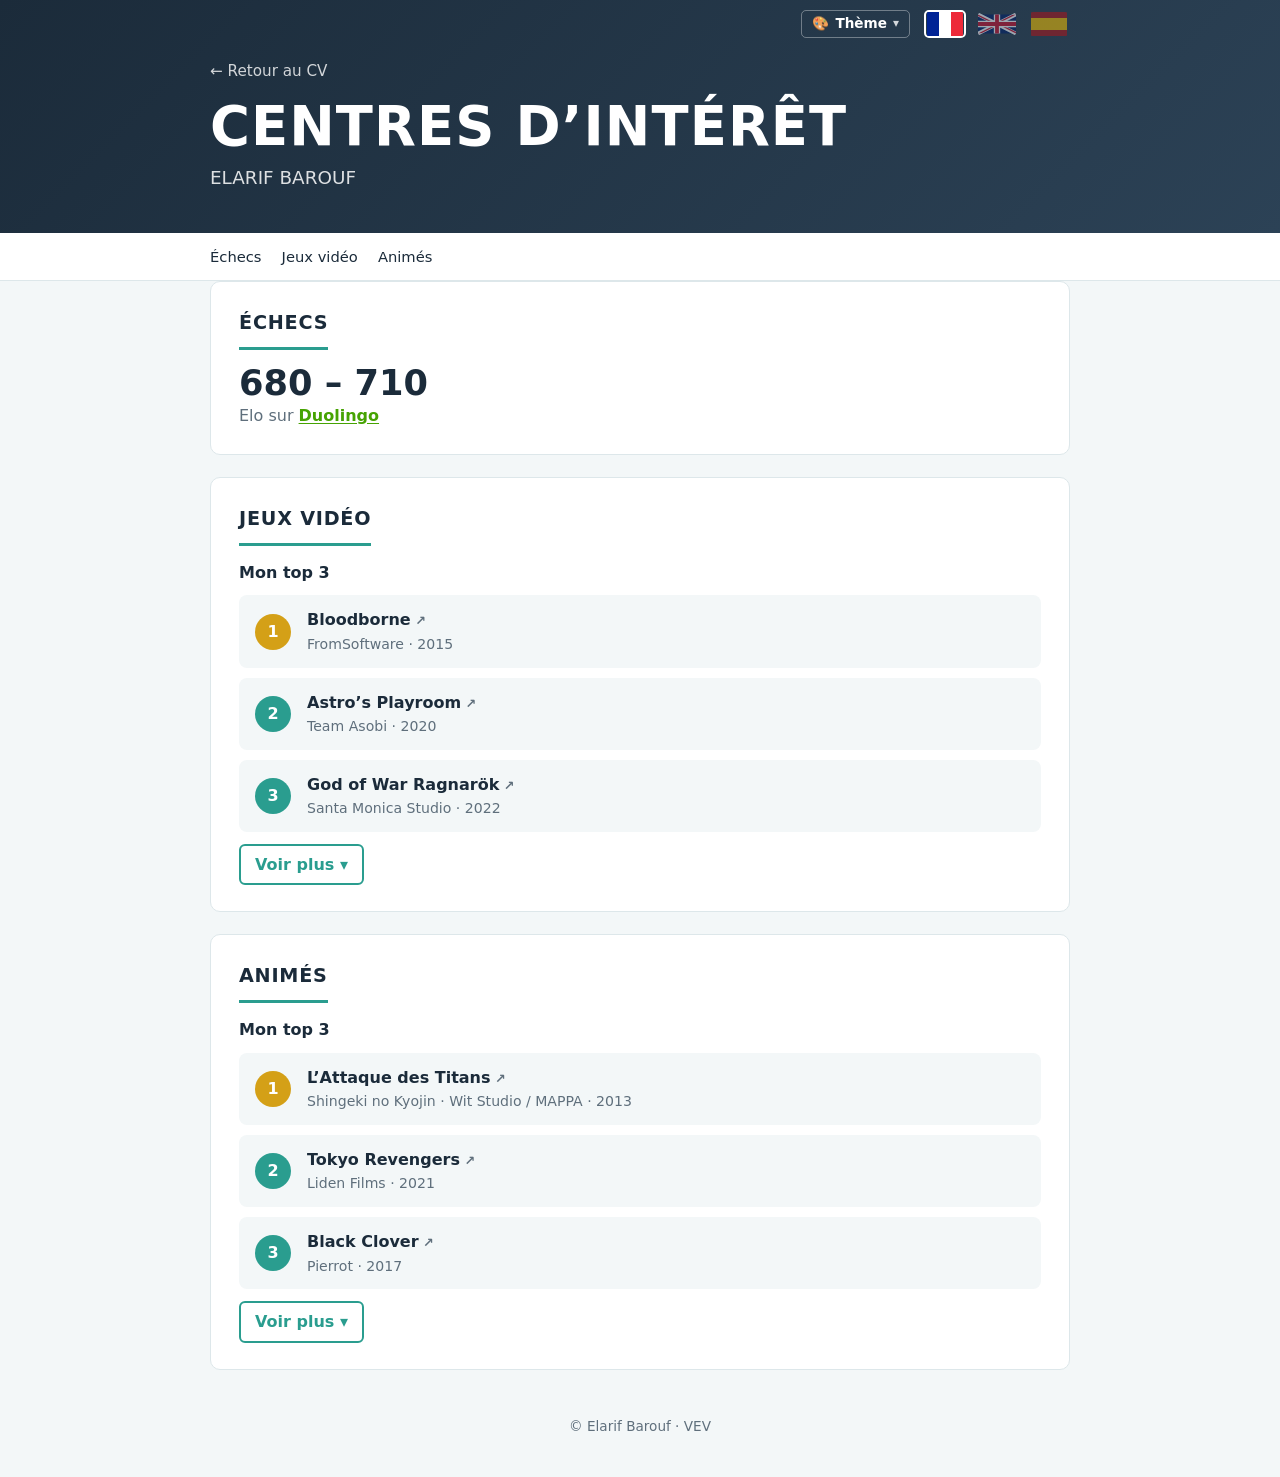
==== interets.html @ d9b43b68 "Nouveau thème secret Halloween, avec son énigme Co-Authored-By: Claude Opus 5.5 <noreply@anthropic.c" ====
<!DOCTYPE html>
<html lang="fr">
<head>
  <meta charset="UTF-8">
  <meta name="viewport" content="width=device-width, initial-scale=1.0">
  <title>Elarif Barouf — Centres d’intérêt</title>
  <meta name="description" content="Les centres d’intérêt d’Elarif Barouf : échecs, jeux vidéo et animés.">
  <script>try { var m = location.search.match(/[?&]theme=([a-z]+)/); var t = m ? m[1] : localStorage.getItem("theme"); if (["light","dark","violet","vert","orange","eclipse","noel","bloodborne","astro","ragnarok","echecs","halloween"].indexOf(t) > -1) document.documentElement.dataset.theme = t; } catch (e) {}</script>
  <link rel="stylesheet" href="style.css">
</head>
<body>

  <header class="hero hero-small">
    <div class="container lang-switch">
      <details class="theme-menu">
        <summary><span aria-hidden="true">🎨</span><span data-lang="fr">Thème</span><span data-lang="en">Theme</span><span data-lang="es">Tema</span></summary>
        <div class="theme-list">
          <button type="button" data-theme-choice="auto">💻 <span data-lang="fr">Automatique</span><span data-lang="en">Automatic</span><span data-lang="es">Automático</span></button>
          <button type="button" data-theme-choice="light">☀️ <span data-lang="fr">Clair</span><span data-lang="en">Light</span><span data-lang="es">Claro</span></button>
          <button type="button" data-theme-choice="dark">🌙 <span data-lang="fr">Sombre</span><span data-lang="en">Dark</span><span data-lang="es">Oscuro</span></button>
          <button type="button" data-theme-choice="violet">🟣 <span data-lang="fr">Violet</span><span data-lang="en">Purple</span><span data-lang="es">Morado</span></button>
          <button type="button" data-theme-choice="vert">🟢 <span data-lang="fr">Vert</span><span data-lang="en">Green</span><span data-lang="es">Verde</span></button>
          <button type="button" data-theme-choice="orange">🟠 <span data-lang="fr">Orange</span><span data-lang="en">Orange</span><span data-lang="es">Naranja</span></button>
          <button type="button" data-theme-choice="eclipse">🌑 <span data-lang="fr">Éclipse</span><span data-lang="en">Eclipse</span><span data-lang="es">Eclipse</span></button>
          <button type="button" data-theme-choice="noel">🎄 <span data-lang="fr">Noël</span><span data-lang="en">Christmas</span><span data-lang="es">Navidad</span></button>
        </div>
      </details>
      <button type="button" class="lang-btn" data-set-lang="fr" title="Français" aria-label="Français"><svg viewBox="0 0 3 2" aria-hidden="true"><rect width="1" height="2" fill="#002395"/><rect x="1" width="1" height="2" fill="#fff"/><rect x="2" width="1" height="2" fill="#ED2939"/></svg></button>
      <button type="button" class="lang-btn" data-set-lang="en" title="English" aria-label="English"><svg viewBox="0 0 60 30" aria-hidden="true"><clipPath id="uk-t"><path d="M30,15 h30 v15 z v15 h-30 z h-30 v-15 z v-15 h30 z"/></clipPath><path d="M0,0 v30 h60 v-30 z" fill="#012169"/><path d="M0,0 L60,30 M60,0 L0,30" stroke="#fff" stroke-width="6"/><path d="M0,0 L60,30 M60,0 L0,30" clip-path="url(#uk-t)" stroke="#C8102E" stroke-width="4"/><path d="M30,0 v30 M0,15 h60" stroke="#fff" stroke-width="10"/><path d="M30,0 v30 M0,15 h60" stroke="#C8102E" stroke-width="6"/></svg></button>
      <button type="button" class="lang-btn" data-set-lang="es" title="Español" aria-label="Español"><svg viewBox="0 0 3 2" aria-hidden="true"><rect width="3" height="2" fill="#AA151B"/><rect y="0.5" width="3" height="1" fill="#F1BF00"/></svg></button>
    </div>
    <div class="container">
      <a class="back-link" href="index.html">
        <span data-lang="fr">← Retour au CV</span>
        <span data-lang="en">← Back to my CV</span><span data-lang="es">← Volver a mi CV</span>
      </a>
      <h1><span data-lang="fr">Centres d’intérêt</span><span data-lang="en">Interests</span><span data-lang="es">Intereses</span></h1>
      <p class="subtitle">Elarif Barouf</p>
    </div>
  </header>

  <nav class="nav">
    <div class="container">
      <a href="#echecs"><span data-lang="fr">Échecs</span><span data-lang="en">Chess</span><span data-lang="es">Ajedrez</span></a>
      <a href="#jeux"><span data-lang="fr">Jeux vidéo</span><span data-lang="en">Video games</span><span data-lang="es">Videojuegos</span></a>
      <a href="#animes"><span data-lang="fr">Animés</span><span data-lang="en">Anime</span><span data-lang="es">Anime</span></a>
    </div>
  </nav>

  <main class="container">

    <section id="echecs" class="card">
      <h2><span data-lang="fr">Échecs</span><span data-lang="en">Chess</span><span data-lang="es">Ajedrez</span></h2>
      <div class="stat">
        <span class="stat-value">680 – 710</span>
        <span class="stat-label">
          <span data-lang="fr">Elo sur <a class="duo-link" href="https://www.duolingo.com/profile/vert.elarif" target="_blank" rel="noopener">Duolingo</a></span>
          <span data-lang="en">Elo on <a class="duo-link" href="https://www.duolingo.com/profile/vert.elarif" target="_blank" rel="noopener">Duolingo</a></span><span data-lang="es">Elo en Duolingo</span>
        </span>
      </div>
    </section>

    <section id="jeux" class="card">
      <h2><span data-lang="fr">Jeux vidéo</span><span data-lang="en">Video games</span><span data-lang="es">Videojuegos</span></h2>
      <p class="item-title"><span data-lang="fr">Mon top 3</span><span data-lang="en">My top 3</span><span data-lang="es">Mi top 3</span></p>
      <ol class="top3">
        <li>
          <span class="rank">1</span>
          <div>
            <p class="game"><a class="wiki-link" data-q="Bloodborne" target="_blank" rel="noopener">Bloodborne</a></p>
            <p class="meta">FromSoftware · 2015</p>
          </div>
        </li>
        <li>
          <span class="rank">2</span>
          <div>
            <p class="game"><a class="wiki-link" data-q="Astro&#x27;s Playroom" target="_blank" rel="noopener">Astro’s Playroom</a></p>
            <p class="meta">Team Asobi · 2020</p>
          </div>
        </li>
        <li>
          <span class="rank">3</span>
          <div>
            <p class="game"><a class="wiki-link" data-q="God of War Ragnarök" target="_blank" rel="noopener">God of War Ragnarök</a></p>
            <p class="meta">Santa Monica Studio · 2022</p>
          </div>
        </li>
      </ol>
      <details class="more">
        <summary>
          <span class="when-closed"><span data-lang="fr">Voir plus</span><span data-lang="en">See more</span><span data-lang="es">Ver más</span></span>
          <span class="when-open"><span data-lang="fr">Voir moins</span><span data-lang="en">See less</span><span data-lang="es">Ver menos</span></span>
        </summary>
        <ol class="top3 top-rest">
          <li>
            <span class="rank">4</span>
            <div>
              <p class="game"><a class="wiki-link" data-q="Dark Souls III" target="_blank" rel="noopener">Dark Souls III</a></p>
              <p class="meta">FromSoftware · 2016</p>
            </div>
          </li>
          <li>
            <span class="rank">5</span>
            <div>
              <p class="game"><a class="wiki-link" data-q="Lies of P" target="_blank" rel="noopener">Lies of P</a></p>
              <p class="meta">Round8 Studio · 2023</p>
            </div>
          </li>
          <li>
            <span class="rank">6</span>
            <div>
              <p class="game"><a class="wiki-link" data-q="Ghost of Tsushima" target="_blank" rel="noopener">Ghost of Tsushima</a></p>
              <p class="meta">Sucker Punch · 2020</p>
            </div>
          </li>
          <li>
            <span class="rank">7</span>
            <div>
              <p class="game"><a class="wiki-link" data-q="Demon&#x27;s Souls" target="_blank" rel="noopener">Demon’s Souls</a></p>
              <p class="meta">Bluepoint Games · 2020</p>
            </div>
          </li>
          <li>
            <span class="rank">8</span>
            <div>
              <p class="game"><a class="wiki-link" data-q="Slime Rancher" target="_blank" rel="noopener">Slime Rancher</a></p>
              <p class="meta">Monomi Park · 2017</p>
            </div>
          </li>
          <li>
            <span class="rank">9</span>
            <div>
              <p class="game"><a class="wiki-link" data-q="Marvel&#x27;s Spider-Man" target="_blank" rel="noopener">Marvel’s Spider-Man</a></p>
              <p class="meta">Insomniac Games · 2018</p>
            </div>
          </li>
          <li>
            <span class="rank">10</span>
            <div>
              <p class="game"><a class="wiki-link" data-q="Inazuma Eleven: Victory Road" target="_blank" rel="noopener">Inazuma Eleven: Victory Road</a></p>
              <p class="meta">Level-5 · 2025</p>
            </div>
          </li>
        </ol>
      </details>
    </section>

    <section id="animes" class="card">
      <h2><span data-lang="fr">Animés</span><span data-lang="en">Anime</span><span data-lang="es">Anime</span></h2>
      <p class="item-title"><span data-lang="fr">Mon top 3</span><span data-lang="en">My top 3</span><span data-lang="es">Mi top 3</span></p>
      <ol class="top3">
        <li>
          <span class="rank">1</span>
          <div>
            <p class="game"><a class="wiki-link" data-q-fr="L'Attaque des Titans" data-q-en="Attack on Titan" data-q-es="Shingeki no Kyojin" target="_blank" rel="noopener"><span data-lang="fr">L’Attaque des Titans</span><span data-lang="en">Attack on Titan</span><span data-lang="es">Ataque a los Titanes</span></a></p>
            <p class="meta">Shingeki no Kyojin · Wit Studio / MAPPA · 2013</p>
          </div>
        </li>
        <li>
          <span class="rank">2</span>
          <div>
            <p class="game"><a class="wiki-link" data-q="Tokyo Revengers" target="_blank" rel="noopener">Tokyo Revengers</a></p>
            <p class="meta">Liden Films · 2021</p>
          </div>
        </li>
        <li>
          <span class="rank">3</span>
          <div>
            <p class="game"><a class="wiki-link" data-q="Black Clover" target="_blank" rel="noopener">Black Clover</a></p>
            <p class="meta">Pierrot · 2017</p>
          </div>
        </li>
      </ol>
      <details class="more">
        <summary>
          <span class="when-closed"><span data-lang="fr">Voir plus</span><span data-lang="en">See more</span><span data-lang="es">Ver más</span></span>
          <span class="when-open"><span data-lang="fr">Voir moins</span><span data-lang="en">See less</span><span data-lang="es">Ver menos</span></span>
        </summary>
        <ol class="top3 top-rest">
          <li>
            <span class="rank">4</span>
            <div>
              <p class="game"><a class="wiki-link" data-q="Dragon Ball Super" target="_blank" rel="noopener">Dragon Ball Super</a></p>
              <p class="meta">Toei Animation · 2015</p>
            </div>
          </li>
          <li>
            <span class="rank">5</span>
            <div>
              <p class="game"><a class="wiki-link" data-q="Gachiakuta" target="_blank" rel="noopener">Gachiakuta</a></p>
              <p class="meta">Bones Film · 2025</p>
            </div>
          </li>
          <li>
            <span class="rank">6</span>
            <div>
              <p class="game"><a class="wiki-link" data-q="Spy × Family" target="_blank" rel="noopener">Spy × Family</a></p>
              <p class="meta">Wit Studio / CloverWorks · 2022</p>
            </div>
          </li>
          <li>
            <span class="rank">7</span>
            <div>
              <p class="game"><a class="wiki-link" data-q="Re:Zero" target="_blank" rel="noopener">Re:Zero</a></p>
              <p class="meta">White Fox · 2016</p>
            </div>
          </li>
          <li>
            <span class="rank">8</span>
            <div>
              <p class="game"><a class="wiki-link" data-q="My Hero Academia" target="_blank" rel="noopener">My Hero Academia</a></p>
              <p class="meta">Bones · 2016</p>
            </div>
          </li>
          <li>
            <span class="rank">9</span>
            <div>
              <p class="game"><a class="wiki-link" data-q="Food Wars!" target="_blank" rel="noopener">Food Wars!</a></p>
              <p class="meta">Shokugeki no Sōma · J.C.Staff · 2015</p>
            </div>
          </li>
          <li>
            <span class="rank">10</span>
            <div>
              <p class="game"><a class="wiki-link" data-q="Blue Lock" target="_blank" rel="noopener">Blue Lock</a></p>
              <p class="meta">Eight Bit · 2022</p>
            </div>
          </li>
        </ol>
      </details>
    </section>

    <section id="secrets" class="card" hidden>
      <h2>🔒 <span data-lang="fr">Thèmes secrets</span><span data-lang="en">Secret themes</span><span data-lang="es">Temas secretos</span></h2>
      <p data-lang="fr">Bravo, tu as trouvé les thèmes cachés ! Ils sont tous verrouillés 🔒 : clique sur un thème pour lire son énigme. Pour revenir à un thème normal, utilise le menu « Thème » en haut.</p>
      <p data-lang="en">Well done, you found the hidden themes! They are all locked 🔒: click a theme to read its riddle. To go back to a normal theme, use the “Theme” menu at the top.</p>
      <p data-lang="es">¡Bravo, has encontrado los temas ocultos! Todos están bloqueados 🔒: haz clic en un tema para leer su enigma. Para volver a un tema normal, usa el menú «&nbsp;Tema&nbsp;» de arriba.</p>
      <div class="secret-grid">
        <div class="secret-item">
          <button type="button" class="secret-btn" data-theme-choice="bloodborne" data-secret="bloodborne"><span class="swatch sw-bloodborne"></span><span class="secret-name">Bloodborne</span></button>
          <p class="secret-hint"><span data-lang="fr">Énigme : la chasse commence quand le loup dévore le soleil en plein jour et que le ciel devient noir et rouge. Choisis le thème qui correspond à ce moment, puis va trouver le meilleur de mes jeux et frappe trois fois.</span><span data-lang="en">Riddle: the hunt begins when the wolf devours the sun in broad daylight and the sky turns black and red. Choose the theme that matches that moment, then find the best of my games and strike three times.</span><span data-lang="es">Enigma: la caza empieza cuando el lobo devora el sol en pleno día y el cielo se vuelve negro y rojo. Elige el tema que corresponde a ese momento, luego busca el mejor de mis juegos y golpea tres veces.</span></p>
        </div>
        <div class="secret-item">
          <button type="button" class="secret-btn" data-theme-choice="astro" data-secret="astro"><span class="swatch sw-astro"></span><span class="secret-name">Astro’s Playroom</span></button>
          <p class="secret-hint"><span data-lang="fr">Énigme : le petit robot a peur du noir. Allume la lumière sur le site, puis réveille-le en l’appelant par son nom : une pression par lettre, à sa place.</span><span data-lang="en">Riddle: the little robot is afraid of the dark. Turn the lights on for the site, then wake it up by calling its name: one press per letter, on its spot.</span><span data-lang="es">Enigma: el pequeño robot tiene miedo a la oscuridad. Enciende la luz del sitio y despiértalo llamándolo por su nombre: una pulsación por letra, en su puesto.</span></p>
        </div>
        <div class="secret-item">
          <button type="button" class="secret-btn" data-theme-choice="ragnarok" data-secret="ragnarok"><span class="swatch sw-ragnarok"></span><span class="secret-name">God of War</span></button>
          <p class="secret-hint"><span data-lang="fr">Énigme : avant le Ragnarök vient le Fimbulvetr, un hiver de trois ans où la neige ne cesse de tomber. Fais tomber la neige sur le site, puis frappe trois fois le dieu là où il a fini.</span><span data-lang="en">Riddle: before Ragnarök comes Fimbulwinter, a three-year winter when the snow never stops falling. Make snow fall on the site, then strike the god three times where he finished.</span><span data-lang="es">Enigma: antes del Ragnarök llega el Fimbulvetr, un invierno de tres años en el que la nieve no deja de caer. Haz que nieve en el sitio y golpea tres veces al dios donde terminó.</span></p>
        </div>
        <div class="secret-item">
          <button type="button" class="secret-btn" data-theme-choice="echecs" data-secret="echecs"><span class="swatch sw-echecs"></span><span class="secret-name"><span data-lang="fr">Échecs</span><span data-lang="en">Chess</span><span data-lang="es">Ajedrez</span></span></button>
          <p class="secret-hint"><span data-lang="fr">Énigme : mes animés jouent avec les noirs, mes jeux avec les blancs. Pour commencer la partie, les deux rois doivent se saluer : le noir d’abord, puis le blanc.</span><span data-lang="en">Riddle: my anime play black, my games play white. To start the game, the two kings must greet each other: black first, then white.</span><span data-lang="es">Enigma: mis animes juegan con negras, mis juegos con blancas. Para empezar la partida, los dos reyes deben saludarse: primero el negro, luego el blanco.</span></p>
        </div>
        <div class="secret-item">
          <button type="button" class="secret-btn" data-theme-choice="halloween" data-secret="halloween"><span class="swatch sw-halloween"></span><span class="secret-name">Halloween</span></button>
          <p class="secret-hint"><span data-lang="fr">Énigme : allume la citrouille en donnant sa couleur au site. Puis, sur mon score aux échecs, frappe autant de fois que le nombre qui porte malheur.</span><span data-lang="en">Riddle: light the pumpkin by giving the site its colour. Then, on my chess score, strike as many times as the unlucky number.</span><span data-lang="es">Enigma: enciende la calabaza dándole su color al sitio. Luego, sobre mi puntuación de ajedrez, golpea tantas veces como el número que trae mala suerte.</span></p>
        </div>
      </div>
      <button type="button" class="secret-reset">🔒 <span data-lang="fr">Tout reverrouiller et recommencer</span><span data-lang="en">Lock everything and start again</span><span data-lang="es">Bloquear todo y empezar de nuevo</span></button>
      <p class="secret-toast" role="status" aria-live="polite" hidden></p>
    </section>

  </main>

  <footer>
    <div class="container">© Elarif Barouf · VEV</div>
  </footer>

  <script>
    (function () {
      var titles = {
        fr: "Elarif Barouf — Centres d’intérêt",
        en: "Elarif Barouf — Interests",
        es: "Elarif Barouf — Intereses"
      };
      function setLang(lang) {
        document.documentElement.lang = lang;
        document.title = titles[lang];
        document.querySelectorAll(".lang-btn").forEach(function (b) {
          b.classList.toggle("active", b.dataset.setLang === lang);
        });
        try { localStorage.setItem("lang", lang); } catch (e) {}
        // Liens Wikipédia dans la langue choisie
        document.querySelectorAll(".wiki-link").forEach(function (a) {
          var q = a.getAttribute("data-q-" + lang) || a.dataset.q;
          a.href = "https://" + lang + ".wikipedia.org/w/index.php?search=" + encodeURIComponent(q) + "&go=Go";
          a.title = { fr: "Voir sur Wikipédia", en: "See on Wikipedia", es: "Ver en Wikipedia" }[lang];
        });
      }
      document.querySelectorAll(".lang-btn").forEach(function (b) {
        b.addEventListener("click", function () { setLang(b.dataset.setLang); });
      });
      var saved = null;
      try { saved = localStorage.getItem("lang"); } catch (e) {}
      setLang(titles[saved] ? saved : "fr");
    })();
  </script>
  <script src="theme.js"></script>
</body>
</html>
---- style.css ----
:root {
  --navy: #1b2b3a;
  --navy-light: #2c4256;
  --accent: #2a9d8f;
  --bg: #f3f7f8;
  --card: #ffffff;
  --text: #2d3a45;
  --muted: #5f6f7c;
  --border: #dde7ea;
  --heading: #1b2b3a;
  --chip-bg: var(--chip-bg);
  --chip-text: #1f6f66;
  --chip-hover: var(--chip-hover);
  color-scheme: light;
}

/* Thème sombre : choisi dans le menu, ou automatique si l'appareil est en mode sombre */
html[data-theme="dark"] {
  --navy: #0b141c;
  --navy-light: #1b2b3a;
  --accent: #3bb3a4;
  --bg: #0f1720;
  --card: #18232e;
  --text: #d6e0e6;
  --muted: #93a3ae;
  --border: #2a3a47;
  --heading: #e8f0f4;
  --chip-bg: #17332f;
  --chip-text: #7fd6cb;
  --chip-hover: #1f4640;
  color-scheme: dark;
}
/* Thème Violet */
html[data-theme="violet"] {
  --navy: #2a1145;
  --navy-light: #5b2a86;
  --accent: #8b3fd9;
  --accent-hover: #a259f0;
  --bg: #f6f2fb;
  --card: #ffffff;
  --text: #2d2a33;
  --muted: #6b6572;
  --border: #e4daf1;
  --heading: #2a1145;
  --chip-bg: #f0e6fb;
  --chip-text: #6a2bb0;
  --chip-hover: #e2d0f7;
  color-scheme: light;
}
/* Thème Vert */
html[data-theme="vert"] {
  --navy: #0d3b22;
  --navy-light: #1f6b3a;
  --accent: #2e9d4f;
  --accent-hover: #27873f;
  --bg: #f1f8f2;
  --card: #ffffff;
  --text: #2d2a33;
  --muted: #6b6572;
  --border: #d7eadb;
  --heading: #0d3b22;
  --chip-bg: #e3f4e7;
  --chip-text: #1f6b3a;
  --chip-hover: #cdebd5;
  color-scheme: light;
}
/* Thème Orange */
html[data-theme="orange"] {
  --navy: #4a1d05;
  --navy-light: #c2560f;
  --accent: #e8701a;
  --accent-hover: #cf5f10;
  --bg: #fdf5ee;
  --card: #ffffff;
  --text: #2d2a33;
  --muted: #6b6572;
  --border: #f1e0d0;
  --heading: #4a1d05;
  --chip-bg: #fdeadb;
  --chip-text: #a8480b;
  --chip-hover: #fad8bd;
  color-scheme: light;
}

/* Thème Éclipse : noir et rouge */
html[data-theme="eclipse"] {
  --navy: #000000;
  --navy-light: #3a0008;
  --accent: #e0162b;
  --accent-hover: #ff2d42;
  --bg: #050505;
  --card: #111111;
  --text: #e6e0e0;
  --muted: #a08c8e;
  --border: #2e1215;
  --heading: #ffffff;
  --chip-bg: #2a0a0e;
  --chip-text: #ff6b78;
  --chip-hover: #3d0f15;
  color-scheme: dark;
}
html[data-theme="eclipse"] .hero { background: radial-gradient(circle at 85% 20%, #5c0010 0%, #1a0003 35%, #000 70%); }
html[data-theme="eclipse"] .card h2 { border-bottom-color: var(--accent); }
html[data-theme="eclipse"] .stat-label .duo-link { color: #58cc02; }

/* Thème Noël : vert sapin, rouge, doré et neige */
html[data-theme="noel"] {
  --navy: #0b3a20;
  --navy-light: #1f6b3a;
  --accent: #c8102e;
  --accent-hover: #e0283f;
  --bg: #eef6ef;
  --card: #ffffff;
  --text: #22302a;
  --muted: #5b6b60;
  --border: #d3e6d7;
  --heading: #0f4a2a;
  --chip-bg: #dff0e3;
  --chip-text: #17613a;
  --chip-hover: #c9e6d0;
  color-scheme: light;
}
html[data-theme="noel"] .hero { background: linear-gradient(135deg, #0f3d24, #7a0f1c); }
html[data-theme="noel"] .nav { background: #0f4a2a; border-bottom-color: #0b3a20; }
html[data-theme="noel"] .nav a { color: #e6f3e9; }
html[data-theme="noel"] .nav a:hover { color: #ffd76a; }
html[data-theme="noel"] footer { color: #2a6a42; }
html[data-theme="noel"] .card h2 { border-bottom-color: #2a8a4f; }
html[data-theme="noel"] .skills li,
html[data-theme="noel"] .day { border-left-color: #1f7a45; }
html[data-theme="noel"] .hero { position: relative; }
html[data-theme="noel"] .hero > * { position: relative; z-index: 1; }
html[data-theme="noel"] .hero > .lang-switch { z-index: 30; }
html[data-theme="noel"] .hero::before {
  content: ""; position: absolute; inset: 0; pointer-events: none;
  background-image:
    radial-gradient(3px 3px at 20px 30px, #fff 50%, transparent 51%),
    radial-gradient(2px 2px at 90px 120px, #fff 50%, transparent 51%),
    radial-gradient(4px 4px at 150px 60px, rgba(255,255,255,.9) 50%, transparent 51%),
    radial-gradient(2px 2px at 60px 170px, #fff 50%, transparent 51%),
    radial-gradient(3px 3px at 180px 150px, rgba(255,255,255,.8) 50%, transparent 51%);
  background-size: 200px 200px;
  animation: neige 12s linear infinite;
  opacity: .85;
}
@keyframes neige { from { background-position: 0 0; } to { background-position: 40px 200px; } }
@media (prefers-reduced-motion: reduce) { html[data-theme="noel"] .hero::before { animation: none; } }

@media (prefers-color-scheme: dark) {
  html:not([data-theme]) {
    --navy: #0b141c;
    --navy-light: #1b2b3a;
    --accent: #3bb3a4;
    --bg: #0f1720;
    --card: #18232e;
    --text: #d6e0e6;
    --muted: #93a3ae;
    --border: #2a3a47;
    --heading: #e8f0f4;
    --chip-bg: #17332f;
    --chip-text: #7fd6cb;
    --chip-hover: #1f4640;
    color-scheme: dark;
  }
}

* { box-sizing: border-box; margin: 0; padding: 0; }

html { scroll-behavior: smooth; }

body {
  font-family: system-ui, -apple-system, "Segoe UI", Roboto, Arial, sans-serif;
  background: var(--bg);
  color: var(--text);
  line-height: 1.6;
}

.container { max-width: 900px; margin: 0 auto; padding: 0 20px; }

/* En-tête */
.hero {
  background: linear-gradient(135deg, var(--navy), var(--navy-light));
  color: #fff;
  padding: 70px 0 60px;
}
.tag {
  display: inline-block;
  font-size: .8rem;
  letter-spacing: .08em;
  text-transform: uppercase;
  background: rgba(255,255,255,.12);
  padding: 4px 12px;
  border-radius: 20px;
  margin-bottom: 16px;
}
.hero h1 {
  font-size: clamp(2.2rem, 6vw, 3.4rem);
  text-transform: uppercase;
  letter-spacing: .02em;
  line-height: 1.1;
}
.subtitle { font-size: 1.15rem; opacity: .85; margin-top: 6px; text-transform: uppercase; }
.dates { margin-top: 18px; opacity: .9; }
.btn {
  display: inline-block;
  margin-top: 24px;
  background: var(--accent);
  color: #fff;
  text-decoration: none;
  padding: 10px 22px;
  border-radius: 6px;
  font-weight: 600;
  transition: transform .15s, background .15s;
}
.btn:hover { background: var(--accent-hover, #238478); transform: translateY(-2px); }

/* Navigation */
.nav {
  position: sticky; top: 0; z-index: 10;
  background: var(--card);
  border-bottom: 1px solid var(--border);
}
.nav .container { display: flex; flex-wrap: wrap; gap: 4px 20px; padding-top: 12px; padding-bottom: 12px; }
.nav a { color: var(--heading); text-decoration: none; font-size: .92rem; font-weight: 500; }
.nav a:hover { color: var(--accent); }

/* Cartes */
main { padding-top: 36px; padding-bottom: 36px; }
.card {
  background: var(--card);
  border: 1px solid var(--border);
  border-radius: 10px;
  padding: 26px 28px;
  margin-bottom: 22px;
  scroll-margin-top: 70px;
}
.card h2 {
  color: var(--heading);
  font-size: 1.2rem;
  text-transform: uppercase;
  letter-spacing: .04em;
  margin-bottom: 14px;
  padding-bottom: 8px;
  border-bottom: 3px solid var(--accent);
  display: inline-block;
}
.item-title { font-weight: 700; color: var(--heading); margin-top: 8px; }
.item-title:first-of-type { margin-top: 0; }

.grid { display: grid; grid-template-columns: repeat(auto-fit, minmax(240px, 1fr)); gap: 22px; margin-bottom: 22px; }
.grid .card { margin-bottom: 0; }

/* Compétences */
.skills { list-style: none; display: grid; grid-template-columns: repeat(auto-fit, minmax(260px, 1fr)); gap: 10px; }
.skills li {
  background: var(--bg);
  border-left: 4px solid var(--accent);
  padding: 10px 14px;
  border-radius: 4px;
}

/* Projets */
.project-link { display: inline-block; margin-top: 12px; color: var(--accent); font-weight: 600; text-decoration: none; }
.project-link:hover { text-decoration: underline; }

/* Journal de stage */
.day { border-left: 4px solid var(--accent); padding: 4px 0 4px 18px; margin-top: 18px; }
.day:first-of-type { margin-top: 0; }
.day h3 { color: var(--heading); font-size: 1.05rem; margin-bottom: 8px; }
.day ul { padding-left: 18px; }
.day li { margin-bottom: 6px; }
.day ul ul { margin-top: 4px; }
.day ul ul li { margin-bottom: 2px; }

/* Centres d'intérêt */
.chips { list-style: none; display: flex; flex-wrap: wrap; gap: 8px; }
.chips li {
  background: var(--chip-bg);
  color: var(--chip-text);
  padding: 5px 12px;
  border-radius: 20px;
  font-size: .92rem;
}

/* Échecs : Elo au clic */
.chip-info { position: relative; padding: 0 !important; }
.chip-btn {
  background: none; border: none; font: inherit; color: inherit;
  padding: 5px 12px; border-radius: 20px; cursor: pointer;
  text-decoration: underline dotted; text-underline-offset: 3px;
}
.chip-btn:hover, .chip-info.open .chip-btn { background: var(--chip-hover); }
.chip-pop {
  display: none;
  position: absolute; left: 50%; bottom: calc(100% + 8px); transform: translateX(-50%);
  width: max-content; max-width: 260px; text-align: center;
  background: var(--navy); color: #fff;
  font-size: .85rem; padding: 6px 12px; border-radius: 6px;
  box-shadow: 0 4px 12px rgba(0,0,0,.15);
  z-index: 5;
}
.chip-pop::after {
  content: ""; position: absolute; top: 100%; left: 50%; transform: translateX(-50%);
  border: 6px solid transparent; border-top-color: var(--heading);
}
.chip-info.open .chip-pop { display: block; }
.lang-info { display: inline-block; }
.lang-info .chip-btn { font-weight: 700; color: var(--heading); padding: 2px 8px; margin-left: -8px; border-radius: 6px; }

/* Contact */
.contact ul { list-style: none; }
.contact li { display: flex; gap: 12px; padding: 8px 0; border-bottom: 1px solid var(--border); }
.contact li:last-child { border-bottom: none; }
.contact li > span:first-child { min-width: 120px; color: var(--muted); font-size: .9rem; }
.contact a { color: var(--accent); font-weight: 600; text-decoration: none; }
.contact a:hover { text-decoration: underline; }

footer { text-align: center; color: var(--muted); font-size: .85rem; padding: 24px 0 40px; }

@media (max-width: 520px) {
  .contact li { flex-direction: column; gap: 0; }
}

@media print {
  .nav, .btn { display: none; }
  .hero { padding: 30px 0; }
  body { background: #fff; }
}

/* Page centres d'intérêt */
.hero-small { padding: 50px 0 40px; }
.back-link { display: inline-block; color: #fff; opacity: .8; text-decoration: none; margin-bottom: 14px; font-size: .95rem; }
.back-link:hover { opacity: 1; text-decoration: underline; }

.stat { display: flex; flex-direction: column; }
.stat-value { font-size: 2.2rem; font-weight: 700; color: var(--heading); line-height: 1.1; }
.stat-label { color: var(--muted); }

.top3 { list-style: none; display: grid; gap: 10px; margin-top: 10px; }
.top3 li {
  display: flex; align-items: center; gap: 16px;
  background: var(--bg); border-radius: 8px; padding: 12px 16px;
}
.rank {
  flex: none; width: 36px; height: 36px; border-radius: 50%;
  display: grid; place-items: center;
  background: var(--accent); color: #fff; font-weight: 700;
}
.top3 li:first-child .rank { background: #d4a017; }
.game { font-weight: 700; color: var(--heading); }
.meta { color: var(--muted); font-size: .88rem; }

/* Voir plus */
.more { margin-top: 12px; }
.more summary {
  display: inline-block; cursor: pointer; list-style: none;
  color: var(--accent); font-weight: 600;
  padding: 6px 14px; border: 2px solid var(--accent); border-radius: 6px;
}
.more summary::-webkit-details-marker { display: none; }
.more summary:hover { background: var(--chip-bg); }
.more summary::after { content: " ▾"; }
.more[open] summary::after { content: " ▴"; }
.more .when-open { display: none; }
.more[open] .when-open { display: inline; }
.more[open] .when-closed { display: none; }
.top-rest li { padding: 8px 16px; }
.top3.top-rest li .rank { width: 30px; height: 30px; background: var(--muted); font-size: .9rem; }

/* Choix de la langue */
html:not([lang="fr"]) [data-lang="fr"],
html:not([lang="en"]) [data-lang="en"],
html:not([lang="es"]) [data-lang="es"] { display: none !important; }

.lang-switch { display: flex; justify-content: flex-end; gap: 10px; margin-top: -40px; margin-bottom: 20px; }
.lang-btn {
  width: 42px; height: 28px; padding: 0;
  border: 2px solid transparent;
  border-radius: 5px;
  overflow: hidden;
  cursor: pointer;
  background: none;
  opacity: .55;
  transition: opacity .15s, transform .15s, border-color .15s;
}
.lang-btn svg { display: block; width: 100%; height: 100%; }
.lang-btn:hover { opacity: 1; transform: translateY(-2px); }
.lang-btn.active { opacity: 1; border-color: #fff; }

@media print { .lang-switch { display: none; } }

/* Lien vers le profil Duolingo */
.duo-link { color: #58cc02; font-weight: 700; text-decoration: underline; text-underline-offset: 2px; }
.duo-link:hover { color: #7be32a; }
.stat-label .duo-link { color: #46a302; }
.stat-label .duo-link:hover { color: #58cc02; }

/* Types de bornes : photo au clic */
.plug-info { display: inline-block; vertical-align: baseline; }
.plug-btn { font-weight: 700; color: var(--accent); padding: 0 6px; border-radius: 6px; }
.plug-btn:hover, .plug-info.open .plug-btn { background: var(--chip-bg); }
.plug-pop { max-width: none; padding: 8px; }
.plug-pop img { display: block; width: 170px; height: 120px; object-fit: contain; border-radius: 4px; background: #fff; }
.plug-cap { display: block; margin-top: 6px; }

/* Photo dans le journal */
.photo { margin: 10px 0 4px; }
.photo img { display: block; width: 100%; max-width: 340px; height: auto; border-radius: 6px; border: 1px solid var(--border); transition: transform .15s; }
.photo a:hover img { transform: scale(1.01); }
.photo .photo-cap { display: block; font-size: .85rem; color: var(--muted); margin-top: 4px; }
.photo summary {
  display: inline-block; cursor: pointer; list-style: none;
  color: var(--accent); font-weight: 600; font-size: .92rem;
  padding: 3px 10px; border-radius: 6px; background: var(--chip-bg);
}
.photo summary::-webkit-details-marker { display: none; }
.photo summary:hover { background: var(--chip-hover); }
.photo[open] summary { margin-bottom: 8px; }

/* Liens Wikipédia (jeux et animés) */
.wiki-link { color: inherit; text-decoration: none; border-bottom: 2px solid transparent; transition: color .15s, border-color .15s; }
.wiki-link:hover { color: var(--accent); border-bottom-color: var(--accent); }
.wiki-link::after { content: " ↗"; font-size: .8em; color: var(--muted); }

/* Touches du clavier */
kbd { font-family: inherit; font-size: .85em; background: var(--bg); border: 1px solid var(--border); border-bottom-width: 2px; border-radius: 4px; padding: 0 5px; }

/* Menu déroulant des thèmes */
.theme-menu { position: relative; margin-right: 4px; }
.theme-menu summary {
  list-style: none; cursor: pointer; user-select: none;
  height: 28px; display: flex; align-items: center; gap: 6px;
  padding: 0 10px; border-radius: 5px;
  color: #fff; font-size: .85rem; font-weight: 600;
  border: 1px solid rgba(255,255,255,.35);
  transition: border-color .15s, background .15s;
}
.theme-menu summary::-webkit-details-marker { display: none; }
.theme-menu summary::after { content: "▾"; font-size: .75rem; opacity: .8; }
.theme-menu[open] summary::after { content: "▴"; }
.theme-menu summary:hover, .theme-menu[open] summary { border-color: #fff; background: rgba(255,255,255,.08); }
.theme-list {
  position: absolute; right: 0; top: calc(100% + 6px); z-index: 20;
  min-width: 170px; padding: 6px;
  background: var(--card); border: 1px solid var(--border); border-radius: 8px;
  box-shadow: 0 8px 24px rgba(0,0,0,.2);
}
.theme-list button {
  display: flex; align-items: center; gap: 8px; width: 100%;
  background: none; border: none; font: inherit; font-size: .92rem; color: var(--text);
  padding: 7px 10px; border-radius: 6px; cursor: pointer; text-align: left;
}
.theme-list button:hover { background: var(--chip-bg); }
.theme-list button.active { color: var(--accent); font-weight: 700; }
.theme-list button.active::after { content: "✓"; margin-left: auto; }
@media print { .theme-menu { display: none; } }

/* Ajustements du thème sombre */
html[data-theme="dark"] .stat-label .duo-link { color: #58cc02; }
@media (prefers-color-scheme: dark) { html:not([data-theme]) .stat-label .duo-link { color: #58cc02; } }

/* ===== Thèmes secrets (page Centres d'intérêt) ===== */
.secret-grid { display: grid; grid-template-columns: repeat(auto-fit, minmax(180px, 1fr)); gap: 12px; margin-top: 14px; }
.secret-btn {
  display: flex; align-items: center; gap: 12px; text-align: left;
  background: var(--bg); color: var(--text); font: inherit; font-weight: 600;
  border: 2px solid var(--border); border-radius: 10px; padding: 10px 12px; cursor: pointer;
  transition: transform .15s, border-color .15s;
}
.secret-btn:hover { transform: translateY(-2px); border-color: var(--accent); }
.secret-btn.active { border-color: var(--accent); }
.secret-btn.active .secret-name::after { content: " ✓"; color: var(--accent); }
.swatch { flex: none; width: 40px; height: 40px; border-radius: 9px; border: 1px solid rgba(0,0,0,.18); overflow: hidden; }
.sw-bloodborne { background: url("data:image/svg+xml,%3Csvg%20xmlns='http://www.w3.org/2000/svg'%20viewBox='0%200%2040%2040'%3E%3Cdefs%3E%20%3ClinearGradient%20id='s'%20x1='0'%20y1='0'%20x2='0'%20y2='1'%3E%3Cstop%20offset='0'%20stop-color='%232c3a48'/%3E%3Cstop%20offset='1'%20stop-color='%230d1117'/%3E%3C/linearGradient%3E%20%3CradialGradient%20id='m'%20cx='.45'%20cy='.4'%20r='.6'%3E%3Cstop%20offset='0'%20stop-color='%23ff5a4d'/%3E%3Cstop%20offset='.7'%20stop-color='%23a3141b'/%3E%3Cstop%20offset='1'%20stop-color='%235c0a0e'/%3E%3C/radialGradient%3E%3C/defs%3E%20%3Crect%20width='40'%20height='40'%20fill='url(%23s)'/%3E%20%3Ccircle%20cx='20'%20cy='17'%20r='11'%20fill='url(%23m)'/%3E%20%3Cpath%20fill='%2305070a'%20d='M4%2040%20V30%20L6%2030%20L7.5%2024%20L9%2030%20L11%2030%20V27%20L13%2027%20L14.5%2021%20L16%2027%20L17%2027%20V20%20L18.5%2020%20L20%208%20L21.5%2020%20L23%2020%20V27%20L24%2027%20L25.5%2021%20L27%2027%20L29%2027%20V30%20L31%2030%20L32.5%2024%20L34%2030%20L36%2030%20V40%20Z'/%3E%20%3Ccircle%20cx='20'%20cy='29'%20r='2'%20fill='%23e0a040'%20opacity='.85'/%3E%20%3C/svg%3E") center / cover; }
.sw-astro { background: url("data:image/svg+xml,%3Csvg%20xmlns='http://www.w3.org/2000/svg'%20viewBox='0%200%2040%2040'%3E%3Cdefs%3E%20%3ClinearGradient%20id='b'%20x1='0'%20y1='0'%20x2='1'%20y2='1'%3E%3Cstop%20offset='0'%20stop-color='%235ea6ec'/%3E%3Cstop%20offset='1'%20stop-color='%230063c4'/%3E%3C/linearGradient%3E%20%3CradialGradient%20id='e'%20cx='.5'%20cy='.4'%20r='.7'%3E%3Cstop%20offset='0'%20stop-color='%23d9fbff'/%3E%3Cstop%20offset='1'%20stop-color='%232fc4ff'/%3E%3C/radialGradient%3E%3C/defs%3E%20%3Crect%20width='40'%20height='40'%20fill='url(%23b)'/%3E%20%3Crect%20x='19'%20y='4'%20width='2'%20height='5'%20fill='%23fff'/%3E%3Ccircle%20cx='20'%20cy='4'%20r='2'%20fill='%23fff'/%3E%20%3Crect%20x='7'%20y='9'%20width='26'%20height='22'%20rx='9'%20fill='%23fff'/%3E%20%3Crect%20x='10'%20y='13'%20width='20'%20height='13'%20rx='6'%20fill='%23123a73'/%3E%20%3Crect%20x='13'%20y='15.5'%20width='5'%20height='8'%20rx='2.5'%20fill='url(%23e)'/%3E%20%3Crect%20x='22'%20y='15.5'%20width='5'%20height='8'%20rx='2.5'%20fill='url(%23e)'/%3E%20%3Crect%20x='4.5'%20y='16'%20width='3'%20height='8'%20rx='1.5'%20fill='%23dbe8f7'/%3E%3Crect%20x='32.5'%20y='16'%20width='3'%20height='8'%20rx='1.5'%20fill='%23dbe8f7'/%3E%20%3Cpath%20d='M12%2031%20h16%20l-2%205%20h-12%20Z'%20fill='%23dbe8f7'/%3E%20%3C/svg%3E") center / cover; }
.sw-ragnarok { background: url("data:image/svg+xml,%3Csvg%20xmlns='http://www.w3.org/2000/svg'%20viewBox='0%200%2040%2040'%3E%3Cdefs%3E%3ClinearGradient%20id='a'%20x1='0'%20y1='0'%20x2='1'%20y2='1'%3E%3Cstop%20offset='0'%20stop-color='%23f1eee9'/%3E%3Cstop%20offset='1'%20stop-color='%23b5ada4'/%3E%3C/linearGradient%3E%3C/defs%3E%20%3Crect%20width='40'%20height='40'%20fill='url(%23a)'/%3E%20%3Cpath%20fill='%23a3161d'%20d='M8%2032%20H16%20V28.5%20C11.5%2026.5%209.5%2022.5%209.5%2018.5%20C9.5%2012%2014.2%208%2020%208%20C25.8%208%2030.5%2012%2030.5%2018.5%20C30.5%2022.5%2028.5%2026.5%2024%2028.5%20V32%20H32%20V28%20H27.5%20C31.5%2025.5%2034%2022%2034%2018%20C34%2010%2027.8%204.5%2020%204.5%20C12.2%204.5%206%2010%206%2018%20C6%2022%208.5%2025.5%2012.5%2028%20H8%20Z'/%3E%20%3C/svg%3E") center / cover; }
.sw-echecs { background: url("data:image/svg+xml,%3Csvg%20xmlns='http://www.w3.org/2000/svg'%20viewBox='0%200%2040%2040'%3E%3Crect%20width='40'%20height='40'%20fill='%23f0d9b5'/%3E%20%3Cpath%20fill='%23b58863'%20d='M0%200h10v10H0zM20%200h10v10H20zM10%2010h10v10H10zM30%2010h10v10H30zM0%2020h10v10H0zM20%2020h10v10H20zM10%2030h10v10H10zM30%2030h10v10H30z'/%3E%20%3Cg%20stroke-linejoin='round'%20stroke-width='1.3'%3E%20%3Cpath%20fill='%23fff'%20stroke='%231a1a1a'%20d='M5%2034%20H17%20V31.5%20H15.5%20L14.5%2022%20C16.5%2021%2017%2019%2016%2017.5%20L12.5%2017.5%20V15.5%20H14%20V14%20H12.5%20V12%20H10.5%20V14%20H9%20V15.5%20H10.5%20V17.5%20H6%20C5%2019%205.5%2021%207.5%2022%20L6.5%2031.5%20H5%20Z'/%3E%20%3Cpath%20fill='%231a1a1a'%20stroke='%23f0d9b5'%20d='M23%2034%20H35%20V31.5%20H33.5%20L32.5%2022%20C34.5%2021%2035%2019%2034%2017.5%20L30.5%2017.5%20V15.5%20H32%20V14%20H30.5%20V12%20H28.5%20V14%20H27%20V15.5%20H28.5%20V17.5%20H24%20C23%2019%2023.5%2021%2025.5%2022%20L24.5%2031.5%20H23%20Z'/%3E%20%3C/g%3E%3C/svg%3E") center / cover; }

/* Bloodborne : couleurs de la jaquette (brume gris-bleu, lune pâle, parchemin) + rouge sang */
html[data-theme="bloodborne"] {
  --navy: #0d1117; --navy-light: #2c3a48;
  --accent: #a3141b; --accent-hover: #c21d25;
  --bg: #12161c; --card: #1a2029; --text: #d8d4cc; --muted: #8e9198; --border: #2b333e;
  --heading: #ece6d8; --chip-bg: #222c37; --chip-text: #c3ccd6; --chip-hover: #2c3846;
  color-scheme: dark;
}
html[data-theme="bloodborne"] h1,
html[data-theme="bloodborne"] h2,
html[data-theme="bloodborne"] h3,
html[data-theme="bloodborne"] .game { font-family: Georgia, "Times New Roman", serif; letter-spacing: .03em; }
html[data-theme="bloodborne"] .card h2 { border-bottom-color: var(--accent); }
html[data-theme="bloodborne"] .hero {
  background:
    radial-gradient(circle at 82% 18%, rgba(214,220,226,.55) 0 6%, rgba(160,175,190,.18) 14%, transparent 32%),
    linear-gradient(180deg, #3a4a5a 0%, #222d38 55%, #0d1117 100%);
}

/* Astro's Playroom : style PS5, blanc et bleu PlayStation, sans noir */
html[data-theme="astro"] {
  --navy: #e9f1fb; --navy-light: #ffffff;
  --accent: #0063c4; --accent-hover: #0052a6;
  --bg: #d6e7fb; --card: #f4f9ff; --text: #1f2f4a; --muted: #4f6283; --border: #b7d1f0;
  --heading: #0a3d8f; --chip-bg: #c9def8; --chip-text: #0050a0; --chip-hover: #b5d2f5;
  color-scheme: light;
}
html[data-theme="astro"] .hero {
  position: relative; color: #08306f;
  background:
    url("data:image/svg+xml,%3Csvg%20xmlns='http://www.w3.org/2000/svg'%20width='320'%20height='180'%20viewBox='0%200%20320%20180'%3E%3Cdefs%3E%3Cfilter%20id='g'%20x='-50%'%20y='-50%'%20width='200%'%20height='200%'%3E%3CfeGaussianBlur%20stdDeviation='9'/%3E%3C/filter%3E%3ClinearGradient%20id='e'%20x1='0'%20y1='0'%20x2='0'%20y2='1'%3E%3Cstop%20offset='0'%20stop-color='%23bff4ff'/%3E%3Cstop%20offset='1'%20stop-color='%232fc4ff'/%3E%3C/linearGradient%3E%3C/defs%3E%3Cg%20filter='url(%23g)'%20fill='%232fc4ff'%20opacity='.85'%3E%3Crect%20x='62'%20y='48'%20width='62'%20height='84'%20rx='31'/%3E%3Crect%20x='196'%20y='48'%20width='62'%20height='84'%20rx='31'/%3E%3C/g%3E%3Cg%20fill='url(%23e)'%3E%3Crect%20x='70'%20y='56'%20width='46'%20height='68'%20rx='23'/%3E%3Crect%20x='204'%20y='56'%20width='46'%20height='68'%20rx='23'/%3E%3C/g%3E%3Cg%20fill='%23ffffff'%20opacity='.9'%3E%3Cellipse%20cx='84'%20cy='74'%20rx='7'%20ry='10'/%3E%3Cellipse%20cx='218'%20cy='74'%20rx='7'%20ry='10'/%3E%3C/g%3E%3C/svg%3E") right 7% center / 300px auto no-repeat,
    url("data:image/svg+xml,%3Csvg%20xmlns='http://www.w3.org/2000/svg'%20width='520'%20height='340'%20fill='none'%20stroke-linecap='round'%20stroke-linejoin='round'%3E%3Cg%20stroke='%23ffffff'%20stroke-width='4'%20opacity='.45'%3E%3Cpath%20d='M62%2028%20L92%2080%20L32%2080%20Z'%20transform='rotate(-12%2062%2058)'/%3E%3Ccircle%20cx='250'%20cy='70'%20r='26'/%3E%3Cpath%20d='M408%2040%20L452%2084%20M452%2040%20L408%2084'/%3E%3Crect%20x='118'%20y='205'%20width='50'%20height='50'%20rx='4'%20transform='rotate(14%20143%20230)'/%3E%3Cpath%20d='M330%20230%20L352%20268%20L308%20268%20Z'%20transform='rotate(18%20330%20255)'/%3E%3Ccircle%20cx='470'%20cy='265'%20r='14'/%3E%3C/g%3E%3Cg%20stroke='%230a3d8f'%20stroke-width='3'%20opacity='.18'%3E%3Cpath%20d='M200%20160%20L218%20178%20M218%20160%20L200%20178'/%3E%3Crect%20x='20'%20y='150'%20width='24'%20height='24'%20rx='3'%20transform='rotate(-20%2032%20162)'/%3E%3Ccircle%20cx='380'%20cy='150'%20r='10'/%3E%3Cpath%20d='M500%20160%20L512%20180%20L488%20180%20Z'/%3E%3C/g%3E%3C/svg%3E") center top / 520px 340px,
    radial-gradient(ellipse at 82% 50%, rgba(0,60,160,.45) 0%, rgba(0,80,180,.15) 35%, transparent 60%),
    linear-gradient(160deg, #e4f0ff 0%, #a9cff5 50%, #5ea6ec 100%);
  border-bottom: 3px solid #0070d1;
}
@media (max-width: 700px) {
  html[data-theme="astro"] .hero { background-size: 180px auto, 520px 340px, auto, auto; background-position: right 4% bottom 12%, center top, 0 0, 0 0; }
}
html[data-theme="astro"] .tag { background: rgba(0,112,209,.1); color: #0058a8; }
html[data-theme="astro"] .subtitle,
html[data-theme="astro"] .dates { color: #102a52; }
html[data-theme="astro"] .back-link { color: #0058a8; }
html[data-theme="astro"] .theme-menu summary { color: #0a3d8f; border-color: rgba(0,112,209,.4); }
html[data-theme="astro"] .theme-menu summary:hover,
html[data-theme="astro"] .theme-menu[open] summary { border-color: #0070d1; background: rgba(0,112,209,.08); }
html[data-theme="astro"] .lang-btn.active { border-color: #0070d1; }
html[data-theme="astro"] .nav { background: #0063c4; border-bottom-color: #0052a6; }
html[data-theme="astro"] .nav a { color: #ffffff; }
html[data-theme="astro"] .nav a:hover { color: #bfe3ff; }
html[data-theme="astro"] .card { border-radius: 18px; border-width: 2px; box-shadow: 0 6px 18px rgba(0,112,209,.08); }
html[data-theme="astro"] .card h2 { border-bottom: none; padding-bottom: 12px; background: linear-gradient(90deg, #0070d1, #6fb6ff) left bottom / 100% 4px no-repeat; }
html[data-theme="astro"] .btn { border-radius: 999px; box-shadow: 0 4px 14px rgba(0,112,209,.35); }
html[data-theme="astro"] .chip-pop { background: #0a3d8f; }
html[data-theme="astro"] .chip-pop::after { border-top-color: #0a3d8f; }
/* Classements : symboles des boutons de la manette */
html[data-theme="astro"] .rank { background: #0070d1; }
html[data-theme="astro"] .top3:not(.top-rest) li .rank { font-size: 0; background: #ffffff; border: 2px solid #0070d1; }
html[data-theme="astro"] .top3:not(.top-rest) li .rank::before { content: ""; width: 22px; height: 22px; margin: auto; background: center / contain no-repeat; }
html[data-theme="astro"] .top3:not(.top-rest) li:nth-child(1) .rank::before { background-image: url("data:image/svg+xml,%3Csvg%20xmlns='http://www.w3.org/2000/svg'%20viewBox='0%200%2020%2020'%20fill='none'%20stroke='%230063c4'%20stroke-width='2.6'%20stroke-linecap='round'%20stroke-linejoin='round'%3E%3Cpath%20d='M10%203.2%20L17%2015.4%20L3%2015.4%20Z'/%3E%3C/svg%3E"); }
html[data-theme="astro"] .top3:not(.top-rest) li:nth-child(2) .rank::before { background-image: url("data:image/svg+xml,%3Csvg%20xmlns='http://www.w3.org/2000/svg'%20viewBox='0%200%2020%2020'%20fill='none'%20stroke='%230063c4'%20stroke-width='2.6'%20stroke-linecap='round'%20stroke-linejoin='round'%3E%3Ccircle%20cx='10'%20cy='10'%20r='6.6'/%3E%3C/svg%3E"); }
html[data-theme="astro"] .top3:not(.top-rest) li:nth-child(3) .rank::before { background-image: url("data:image/svg+xml,%3Csvg%20xmlns='http://www.w3.org/2000/svg'%20viewBox='0%200%2020%2020'%20fill='none'%20stroke='%230063c4'%20stroke-width='2.6'%20stroke-linecap='round'%20stroke-linejoin='round'%3E%3Cpath%20d='M4.5%204.5%20L15.5%2015.5%20M15.5%204.5%20L4.5%2015.5'/%3E%3C/svg%3E"); }
html[data-theme="astro"] .top3.top-rest li .rank { background: #8fb8e6; }

/* God of War Ragnarök : glace nordique et braises */
html[data-theme="ragnarok"] {
  --navy: #2e2a27; --navy-light: #4a4440;
  --accent: #a3161d; --accent-hover: #c01f27;
  --bg: #e4e0da; --card: #f2efeb; --text: #2a2522; --muted: #6e6660; --border: #cfc8bf;
  --heading: #2e2a27; --chip-bg: #eadad6; --chip-text: #8a1218; --chip-hover: #e0c6c1;
  color-scheme: light;
}
html[data-theme="ragnarok"] .hero {
  color: #241f1c;
  background:
    linear-gradient(112deg, transparent 0 71%, #a3161d 71% 75%, transparent 75%),
    radial-gradient(ellipse at 20% 0%, rgba(255,255,255,.7) 0%, transparent 55%),
    radial-gradient(circle at 80% 80%, rgba(90,80,72,.25) 0%, transparent 50%),
    linear-gradient(160deg, #f1eee9 0%, #d6d0c8 55%, #a9a198 100%);
  border-bottom: 4px solid #a3161d;
}
html[data-theme="ragnarok"] .tag { background: rgba(163,22,29,.12); color: #8a1218; }
html[data-theme="ragnarok"] .subtitle,
html[data-theme="ragnarok"] .dates { color: #3a332f; }
html[data-theme="ragnarok"] .back-link { color: #8a1218; }
html[data-theme="ragnarok"] .theme-menu summary { color: #2e2a27; border-color: rgba(46,42,39,.35); background: #f2efeb; }
html[data-theme="ragnarok"] .theme-menu summary:hover,
html[data-theme="ragnarok"] .theme-menu[open] summary { border-color: #a3161d; background: rgba(163,22,29,.06); }
html[data-theme="ragnarok"] .lang-btn.active { border-color: #a3161d; }
html[data-theme="ragnarok"] .nav { background: #2e2a27; border-bottom-color: #a3161d; }
html[data-theme="ragnarok"] .nav a { color: #ece8e2; }
html[data-theme="ragnarok"] .nav a:hover { color: #ff6b6b; }
html[data-theme="ragnarok"] h1 { letter-spacing: .08em; }
html[data-theme="ragnarok"] .card { border-radius: 4px; border-left: 4px solid #a3161d; }
html[data-theme="ragnarok"] .card h2 { border-bottom-color: #a3161d; }
html[data-theme="ragnarok"] .rank { background: #2e2a27; }
html[data-theme="ragnarok"] .top3 li:first-child .rank { background: #a3161d; }
html[data-theme="ragnarok"] .top3.top-rest li .rank { background: #8f877f; }
html[data-theme="ragnarok"] .chip-pop { background: #2e2a27; }
html[data-theme="ragnarok"] .chip-pop::after { border-top-color: #2e2a27; }

/* Échecs : noir et blanc, damier */
html[data-theme="echecs"] {
  --navy: #0a0a0a; --navy-light: #2a2a2a;
  --accent: #111111; --accent-hover: #333333;
  --bg: #efefef; --card: #ffffff; --text: #1a1a1a; --muted: #666666; --border: #d6d6d6;
  --heading: #000000; --chip-bg: #e6e6e6; --chip-text: #111111; --chip-hover: #d4d4d4;
  color-scheme: light;
}
html[data-theme="echecs"] body { background: repeating-conic-gradient(#efe2cc 0 25%, #f8f1e4 0 50%) 0 0 / 56px 56px; }
html[data-theme="echecs"] .hero {
  background:
    linear-gradient(90deg, rgba(20,10,4,.92) 0%, rgba(20,10,4,.75) 45%, rgba(20,10,4,.1) 100%),
    repeating-linear-gradient(100deg, rgba(90,50,20,.07) 0 2px, transparent 2px 9px),
    repeating-conic-gradient(#b58863 0 25%, #f0d9b5 0 50%) 0 0 / 70px 70px;
}
html[data-theme="echecs"] .nav { background: #0a0a0a; border-bottom: 4px solid #0a0a0a; }
html[data-theme="echecs"] .nav a { color: #f0f0f0; }
html[data-theme="echecs"] .nav a:hover { color: #bbbbbb; }
html[data-theme="echecs"] .card { border: 2px solid #111; border-radius: 4px; }
html[data-theme="echecs"] .card h2 { position: relative; border-bottom: none; padding-bottom: 16px; }
html[data-theme="echecs"] .card h2::before { content: "♞ "; }
html[data-theme="echecs"] .card h2::after {
  content: ""; position: absolute; left: 0; right: 0; bottom: 0; height: 10px;
  background: repeating-conic-gradient(#b58863 0 25%, #f0d9b5 0 50%) 0 0 / 10px 10px;
  outline: 1px solid #6b4423;
}
html[data-theme="echecs"] .skills li { border-left: 6px solid #111; background: #f4f4f4; }
html[data-theme="echecs"] .skills li:nth-child(even) { border-left-color: #bbb; }
html[data-theme="echecs"] .day { border-left: 6px solid #111; }
html[data-theme="echecs"] .day li::marker { content: "♟  "; }
html[data-theme="echecs"] .day ul ul li::marker { content: "♙  "; }
html[data-theme="echecs"] .chips li { border: 1px solid #111; }
html[data-theme="echecs"] .btn { background: #fff; color: #111; border: 2px solid #fff; }
html[data-theme="echecs"] .btn:hover { background: #111; color: #fff; }
/* Classements : pièces blanches pour les jeux, pièces noires pour les animés */
html[data-theme="echecs"] .rank { border-radius: 4px; }
html[data-theme="echecs"] #jeux .rank { background: #fff; color: #111; border: 2px solid #111; }
html[data-theme="echecs"] #animes .rank { background: #111; color: #f0d9b5; border: 2px solid #111; }
html[data-theme="echecs"] .top3:not(.top-rest) li:nth-child(-n+3) .rank { font-size: 0; }
html[data-theme="echecs"] .top3:not(.top-rest) li .rank::before { font-size: 1.45rem; line-height: 1; }
html[data-theme="echecs"] #jeux .top3:not(.top-rest) li:nth-child(1) .rank::before { content: "♔"; }
html[data-theme="echecs"] #jeux .top3:not(.top-rest) li:nth-child(2) .rank::before { content: "♕"; }
html[data-theme="echecs"] #jeux .top3:not(.top-rest) li:nth-child(3) .rank::before { content: "♖"; }
html[data-theme="echecs"] #animes .top3:not(.top-rest) li:nth-child(1) .rank::before { content: "♚"; }
html[data-theme="echecs"] #animes .top3:not(.top-rest) li:nth-child(2) .rank::before { content: "♛"; }
html[data-theme="echecs"] #animes .top3:not(.top-rest) li:nth-child(3) .rank::before { content: "♜"; }
html[data-theme="echecs"] .top3.top-rest li .rank { width: 30px; height: 30px; }
html[data-theme="echecs"] #jeux .top3.top-rest li .rank { background: #fff; color: #111; }
html[data-theme="echecs"] #animes .top3.top-rest li .rank { background: #111; color: #f0d9b5; }
html[data-theme="echecs"] .top3.top-rest li .rank { font-size: 0; }
html[data-theme="echecs"] .top3.top-rest li .rank::before { font-size: 1.2rem; line-height: 1; }
html[data-theme="echecs"] #jeux .top3.top-rest li .rank::before { content: "♙"; }
html[data-theme="echecs"] #animes .top3.top-rest li .rank::before { content: "♟"; }

/* Thèmes secrets sombres : lien Duolingo lisible */
html[data-theme="bloodborne"] .stat-label .duo-link { color: #58cc02; }
.stat-value { user-select: none; -webkit-user-select: none; }
.secret-reveal { animation: secret-reveal .8s ease-out; }
@keyframes secret-reveal {
  0%   { opacity: 0; transform: scale(.92); box-shadow: 0 0 0 0 var(--accent); }
  60%  { opacity: 1; transform: scale(1.02); box-shadow: 0 0 0 10px transparent; }
  100% { transform: scale(1); }
}
@media (prefers-reduced-motion: reduce) { .secret-reveal { animation: none; } }

/* Thèmes secrets verrouillés */
.secret-item { display: flex; flex-direction: column; gap: 6px; }
.secret-btn.locked { cursor: help; opacity: .75; }
.secret-btn.locked .swatch { filter: grayscale(1) blur(1.5px); position: relative; }
.secret-btn.locked .secret-name::after { content: " 🔒"; }
.secret-btn.locked:hover { border-color: var(--muted); }
.secret-hint { display: none; font-size: .85rem; color: var(--muted); font-style: italic; padding: 0 4px; }
.secret-item.show-hint .secret-btn.locked + .secret-hint { display: block; }
.shake { animation: shake .4s; }
@keyframes shake { 20%, 60% { transform: translateX(-4px); } 40%, 80% { transform: translateX(4px); } }
.just-unlocked { animation: unlocked .9s ease-out; }
@keyframes unlocked { 0% { transform: scale(.9); box-shadow: 0 0 0 0 var(--accent); } 50% { transform: scale(1.05); box-shadow: 0 0 0 12px transparent; } 100% { transform: scale(1); } }
.secret-toast {
  position: fixed; left: 50%; bottom: 24px; transform: translateX(-50%); z-index: 50;
  background: var(--accent); color: #fff; font-weight: 700;
  padding: 10px 18px; border-radius: 999px; box-shadow: 0 8px 24px rgba(0,0,0,.25);
}
.top3 .rank { user-select: none; -webkit-user-select: none; }
@media (prefers-reduced-motion: reduce) { .shake, .just-unlocked { animation: none; } }

/* ===== Thèmes secrets : décorations sur les côtés (grands écrans) ===== */
html[data-theme="bloodborne"] body::before, html[data-theme="bloodborne"] body::after,
html[data-theme="astro"] body::before, html[data-theme="astro"] body::after,
html[data-theme="ragnarok"] body::before, html[data-theme="ragnarok"] body::after,
html[data-theme="echecs"] body::before, html[data-theme="echecs"] body::after {
  content: ""; position: fixed; top: 0; bottom: 0; z-index: -1; pointer-events: none;
  width: calc((100vw - 940px) / 2);
}
html body::before { left: 0; }
html body::after { right: 0; transform: scaleX(-1); }
@media (max-width: 1180px) { html body::before, html body::after { display: none; } }

/* Bloodborne : cathédrale gothique (gauche), tour de l’horloge et toits (droite) */
html[data-theme="bloodborne"] body::before, html[data-theme="bloodborne"] body::after {
  background:
    url("data:image/svg+xml,%3Csvg%20xmlns='http://www.w3.org/2000/svg'%20width='260'%20height='1000'%20viewBox='0%200%20260%201000'%3E%3Cpath%20fill='%231a222c'%20d='M0%20750%20V520%20L11.0%20460%20L22%20520%20V750%20Z'/%3E%3Cpath%20fill='%231a222c'%20d='M-3%20524%20V512%20L0%20496%20L3%20512%20V524%20Z'/%3E%3Cpath%20fill='%231a222c'%20d='M19%20524%20V512%20L22%20496%20L25%20512%20V524%20Z'/%3E%3Crect%20fill='%231a222c'%20x='10.0'%20y='450'%20width='2'%20height='12'/%3E%3Cpath%20fill='%231a222c'%20d='M30%20750%20V470%20L38.0%20400%20L46%20470%20V750%20Z'/%3E%3Cpath%20fill='%231a222c'%20d='M27%20474%20V462%20L30%20446%20L33%20462%20V474%20Z'/%3E%3Cpath%20fill='%231a222c'%20d='M43%20474%20V462%20L46%20446%20L49%20462%20V474%20Z'/%3E%3Crect%20fill='%231a222c'%20x='37.0'%20y='390'%20width='2'%20height='12'/%3E%3Cpath%20fill='%231a222c'%20d='M205%20750%20V500%20L215.0%20436%20L225%20500%20V750%20Z'/%3E%3Cpath%20fill='%231a222c'%20d='M202%20504%20V492%20L205%20476%20L208%20492%20V504%20Z'/%3E%3Cpath%20fill='%231a222c'%20d='M222%20504%20V492%20L225%20476%20L228%20492%20V504%20Z'/%3E%3Crect%20fill='%231a222c'%20x='214.0'%20y='426'%20width='2'%20height='12'/%3E%3Cpath%20fill='%231a222c'%20d='M236%20750%20V540%20L245.0%20490%20L254%20540%20V750%20Z'/%3E%3Cpath%20fill='%231a222c'%20d='M233%20544%20V532%20L236%20516%20L239%20532%20V544%20Z'/%3E%3Cpath%20fill='%231a222c'%20d='M251%20544%20V532%20L254%20516%20L257%20532%20V544%20Z'/%3E%3Crect%20fill='%231a222c'%20x='244.0'%20y='480'%20width='2'%20height='12'/%3E%3Cpath%20fill='%231a222c'%20d='M150%20750%20V455%20L157.0%20375%20L164%20455%20V750%20Z'/%3E%3Cpath%20fill='%231a222c'%20d='M147%20459%20V447%20L150%20431%20L153%20447%20V459%20Z'/%3E%3Cpath%20fill='%231a222c'%20d='M161%20459%20V447%20L164%20431%20L167%20447%20V459%20Z'/%3E%3Crect%20fill='%231a222c'%20x='156.0'%20y='365'%20width='2'%20height='12'/%3E%3Cpath%20fill='%230d1218'%20d='M95%20750%20V470%20L130.0%20320%20L165%20470%20V750%20Z'/%3E%3Cpath%20fill='%230d1218'%20d='M92%20474%20V462%20L95%20446%20L98%20462%20V474%20Z'/%3E%3Cpath%20fill='%230d1218'%20d='M162%20474%20V462%20L165%20446%20L168%20462%20V474%20Z'/%3E%3Cpath%20fill='%230d1218'%20d='M99.4%20451.2%20l-5%20-2%20l4%20-4%20Z'/%3E%3Cpath%20fill='%230d1218'%20d='M160.6%20451.2%20l5%20-2%20l-4%20-4%20Z'/%3E%3Cpath%20fill='%230d1218'%20d='M103.8%20432.5%20l-5%20-2%20l4%20-4%20Z'/%3E%3Cpath%20fill='%230d1218'%20d='M156.2%20432.5%20l5%20-2%20l-4%20-4%20Z'/%3E%3Cpath%20fill='%230d1218'%20d='M108.1%20413.8%20l-5%20-2%20l4%20-4%20Z'/%3E%3Cpath%20fill='%230d1218'%20d='M151.9%20413.8%20l5%20-2%20l-4%20-4%20Z'/%3E%3Cpath%20fill='%230d1218'%20d='M112.5%20395.0%20l-5%20-2%20l4%20-4%20Z'/%3E%3Cpath%20fill='%230d1218'%20d='M147.5%20395.0%20l5%20-2%20l-4%20-4%20Z'/%3E%3Cpath%20fill='%230d1218'%20d='M116.9%20376.2%20l-5%20-2%20l4%20-4%20Z'/%3E%3Cpath%20fill='%230d1218'%20d='M143.1%20376.2%20l5%20-2%20l-4%20-4%20Z'/%3E%3Cpath%20fill='%230d1218'%20d='M121.2%20357.5%20l-5%20-2%20l4%20-4%20Z'/%3E%3Cpath%20fill='%230d1218'%20d='M138.8%20357.5%20l5%20-2%20l-4%20-4%20Z'/%3E%3Cpath%20fill='%230d1218'%20d='M125.6%20338.8%20l-5%20-2%20l4%20-4%20Z'/%3E%3Cpath%20fill='%230d1218'%20d='M134.4%20338.8%20l5%20-2%20l-4%20-4%20Z'/%3E%3Crect%20fill='%230d1218'%20x='129.0'%20y='310'%20width='2'%20height='12'/%3E%3Cpath%20fill='%230d1218'%20d='M60%20750%20V540%20L77.0%20470%20L94%20540%20V750%20Z'/%3E%3Cpath%20fill='%230d1218'%20d='M57%20544%20V532%20L60%20516%20L63%20532%20V544%20Z'/%3E%3Cpath%20fill='%230d1218'%20d='M91%20544%20V532%20L94%20516%20L97%20532%20V544%20Z'/%3E%3Cpath%20fill='%230d1218'%20d='M65.7%20516.7%20l-5%20-2%20l4%20-4%20Z'/%3E%3Cpath%20fill='%230d1218'%20d='M88.3%20516.7%20l5%20-2%20l-4%20-4%20Z'/%3E%3Cpath%20fill='%230d1218'%20d='M71.3%20493.3%20l-5%20-2%20l4%20-4%20Z'/%3E%3Cpath%20fill='%230d1218'%20d='M82.7%20493.3%20l5%20-2%20l-4%20-4%20Z'/%3E%3Crect%20fill='%230d1218'%20x='76.0'%20y='460'%20width='2'%20height='12'/%3E%3Cpath%20fill='%230d1218'%20d='M166%20750%20V540%20L183.0%20470%20L200%20540%20V750%20Z'/%3E%3Cpath%20fill='%230d1218'%20d='M163%20544%20V532%20L166%20516%20L169%20532%20V544%20Z'/%3E%3Cpath%20fill='%230d1218'%20d='M197%20544%20V532%20L200%20516%20L203%20532%20V544%20Z'/%3E%3Cpath%20fill='%230d1218'%20d='M171.7%20516.7%20l-5%20-2%20l4%20-4%20Z'/%3E%3Cpath%20fill='%230d1218'%20d='M194.3%20516.7%20l5%20-2%20l-4%20-4%20Z'/%3E%3Cpath%20fill='%230d1218'%20d='M177.3%20493.3%20l-5%20-2%20l4%20-4%20Z'/%3E%3Cpath%20fill='%230d1218'%20d='M188.7%20493.3%20l5%20-2%20l-4%20-4%20Z'/%3E%3Crect%20fill='%230d1218'%20x='182.0'%20y='460'%20width='2'%20height='12'/%3E%3Crect%20fill='%230d1218'%20x='50'%20y='600'%20width='160'%20height='150'/%3E%3Cpath%20fill='none'%20stroke='%230d1218'%20stroke-width='5'%20d='M40%20690%20Q58%20610%2070%20600'/%3E%3Crect%20fill='%230d1218'%20x='34'%20y='640'%20width='12'%20height='110'/%3E%3Cpath%20fill='%230d1218'%20d='M34%20640%20L40%20615%20L46%20640%20Z'/%3E%3Cpath%20fill='none'%20stroke='%230d1218'%20stroke-width='5'%20d='M205%20690%20Q187%20610%20175%20600'/%3E%3Crect%20fill='%230d1218'%20x='199'%20y='640'%20width='12'%20height='110'/%3E%3Cpath%20fill='%230d1218'%20d='M199%20640%20L205%20615%20L211%20640%20Z'/%3E%3Ccircle%20cx='130'%20cy='560'%20r='17'%20fill='%23d08a3a'%20opacity='.7'/%3E%3Ccircle%20cx='130'%20cy='560'%20r='17'%20fill='none'%20stroke='%230d1218'%20stroke-width='3'/%3E%3Cpath%20stroke='%230d1218'%20stroke-width='2.5'%20d='M113%20560%20H147%20M130%20543%20V577%20M118%20548%20L142%20572%20M142%20548%20L118%20572'/%3E%3Cpath%20fill='%23d08a3a'%20opacity='0.6'%20d='M70%20674%20V645.5%20L75.0%20640%20L80%20645.5%20V674%20Z'/%3E%3Cpath%20fill='%23d08a3a'%20opacity='0.6'%20d='M92%20674%20V645.5%20L97.0%20640%20L102%20645.5%20V674%20Z'/%3E%3Cpath%20fill='%23d08a3a'%20opacity='0.6'%20d='M160%20674%20V645.5%20L165.0%20640%20L170%20645.5%20V674%20Z'/%3E%3Cpath%20fill='%23d08a3a'%20opacity='0.6'%20d='M182%20674%20V645.5%20L187.0%20640%20L192%20645.5%20V674%20Z'/%3E%3Cpath%20fill='%23d08a3a'%20opacity='0'%20d='M122%20520%20V528.8%20L130.0%20520%20L138%20528.8%20V520%20Z'/%3E%3Cpath%20fill='%2305070a'%20d='M112%20750%20V690%20L130%20662%20L148%20690%20V750%20Z'/%3E%3Cpath%20fill='%2305070a'%20d='M0%20750%20V690%20L24.0%20650%20L48%20690%20V750%20Z'/%3E%3Crect%20fill='%2305070a'%20x='8'%20y='650.0'%20width='8'%20height='30.0'/%3E%3Cpath%20fill='%23d08a3a'%20opacity='0.8'%20d='M14%20716%20V704.4%20L18.0%20700%20L22%20704.4%20V716%20Z'/%3E%3Cpath%20fill='%2305070a'%20d='M214%20750%20V700%20L237.0%20656%20L260%20700%20V750%20Z'/%3E%3Crect%20fill='%2305070a'%20x='240'%20y='653.8'%20width='8'%20height='35.2'/%3E%3Cpath%20fill='%23d08a3a'%20opacity='0.8'%20d='M230%20728%20V716.4%20L234.0%20712%20L238%20716.4%20V728%20Z'/%3E%3Crect%20fill='%2305070a'%20x='60'%20y='680'%20width='3'%20height='70'/%3E%3Cpath%20fill='%2305070a'%20d='M55%20680%20h13%20l-3%20-12%20h-7%20Z'/%3E%3Crect%20fill='%23d08a3a'%20opacity='.9'%20x='58'%20y='670'%20width='7'%20height='8'/%3E%3Crect%20fill='%2305070a'%20x='196'%20y='680'%20width='3'%20height='70'/%3E%3Cpath%20fill='%2305070a'%20d='M191%20680%20h13%20l-3%20-12%20h-7%20Z'/%3E%3Crect%20fill='%23d08a3a'%20opacity='.9'%20x='194'%20y='670'%20width='7'%20height='8'/%3E%3Crect%20fill='%2305070a'%20x='70'%20y='724'%20width='2'%20height='26'/%3E%3Cpath%20fill='%2305070a'%20d='M68%20724%20L71%20716%20L74%20724%20Z'/%3E%3Crect%20fill='%2305070a'%20x='79'%20y='724'%20width='2'%20height='26'/%3E%3Cpath%20fill='%2305070a'%20d='M77%20724%20L80%20716%20L83%20724%20Z'/%3E%3Crect%20fill='%2305070a'%20x='88'%20y='724'%20width='2'%20height='26'/%3E%3Cpath%20fill='%2305070a'%20d='M86%20724%20L89%20716%20L92%20724%20Z'/%3E%3Crect%20fill='%2305070a'%20x='97'%20y='724'%20width='2'%20height='26'/%3E%3Cpath%20fill='%2305070a'%20d='M95%20724%20L98%20716%20L101%20724%20Z'/%3E%3Crect%20fill='%2305070a'%20x='106'%20y='724'%20width='2'%20height='26'/%3E%3Cpath%20fill='%2305070a'%20d='M104%20724%20L107%20716%20L110%20724%20Z'/%3E%3Crect%20fill='%2305070a'%20x='115'%20y='724'%20width='2'%20height='26'/%3E%3Cpath%20fill='%2305070a'%20d='M113%20724%20L116%20716%20L119%20724%20Z'/%3E%3Crect%20fill='%2305070a'%20x='124'%20y='724'%20width='2'%20height='26'/%3E%3Cpath%20fill='%2305070a'%20d='M122%20724%20L125%20716%20L128%20724%20Z'/%3E%3Crect%20fill='%2305070a'%20x='133'%20y='724'%20width='2'%20height='26'/%3E%3Cpath%20fill='%2305070a'%20d='M131%20724%20L134%20716%20L137%20724%20Z'/%3E%3Crect%20fill='%2305070a'%20x='142'%20y='724'%20width='2'%20height='26'/%3E%3Cpath%20fill='%2305070a'%20d='M140%20724%20L143%20716%20L146%20724%20Z'/%3E%3Crect%20fill='%2305070a'%20x='151'%20y='724'%20width='2'%20height='26'/%3E%3Cpath%20fill='%2305070a'%20d='M149%20724%20L152%20716%20L155%20724%20Z'/%3E%3Crect%20fill='%2305070a'%20x='160'%20y='724'%20width='2'%20height='26'/%3E%3Cpath%20fill='%2305070a'%20d='M158%20724%20L161%20716%20L164%20724%20Z'/%3E%3Crect%20fill='%2305070a'%20x='169'%20y='724'%20width='2'%20height='26'/%3E%3Cpath%20fill='%2305070a'%20d='M167%20724%20L170%20716%20L173%20724%20Z'/%3E%3Crect%20fill='%2305070a'%20x='178'%20y='724'%20width='2'%20height='26'/%3E%3Cpath%20fill='%2305070a'%20d='M176%20724%20L179%20716%20L182%20724%20Z'/%3E%3Crect%20fill='%2305070a'%20x='187'%20y='724'%20width='2'%20height='26'/%3E%3Cpath%20fill='%2305070a'%20d='M185%20724%20L188%20716%20L191%20724%20Z'/%3E%3Crect%20fill='%2305070a'%20x='66'%20y='726'%20width='128'%20height='3'/%3E%3Crect%20fill='%2305070a'%20x='0'%20y='750'%20width='260'%20height='250'/%3E%3C/svg%3E") center bottom calc(var(--sp, 0) * 220px - 240px) / min(100%, 260px) auto no-repeat,
    radial-gradient(ellipse at 50% 100%, rgba(140,160,180,.18) 0%, transparent 60%),
    linear-gradient(180deg, #1b2430 0%, #12161c 70%);
}
html[data-theme="bloodborne"] body::after {
  transform: none;
  background-image:
    url("data:image/svg+xml,%3Csvg%20xmlns='http://www.w3.org/2000/svg'%20width='260'%20height='1000'%20viewBox='0%200%20260%201000'%3E%3Cpath%20fill='%231a222c'%20d='M10%20750%20V500%20L18.0%20430%20L26%20500%20V750%20Z'/%3E%3Cpath%20fill='%231a222c'%20d='M7%20504%20V492%20L10%20476%20L13%20492%20V504%20Z'/%3E%3Cpath%20fill='%231a222c'%20d='M23%20504%20V492%20L26%20476%20L29%20492%20V504%20Z'/%3E%3Crect%20fill='%231a222c'%20x='17.0'%20y='420'%20width='2'%20height='12'/%3E%3Cpath%20fill='%231a222c'%20d='M40%20750%20V540%20L51.0%20484%20L62%20540%20V750%20Z'/%3E%3Cpath%20fill='%231a222c'%20d='M37%20544%20V532%20L40%20516%20L43%20532%20V544%20Z'/%3E%3Cpath%20fill='%231a222c'%20d='M59%20544%20V532%20L62%20516%20L65%20532%20V544%20Z'/%3E%3Crect%20fill='%231a222c'%20x='50.0'%20y='474'%20width='2'%20height='12'/%3E%3Cpath%20fill='%231a222c'%20d='M230%20750%20V480%20L241.0%20400%20L252%20480%20V750%20Z'/%3E%3Cpath%20fill='%231a222c'%20d='M227%20484%20V472%20L230%20456%20L233%20472%20V484%20Z'/%3E%3Cpath%20fill='%231a222c'%20d='M249%20484%20V472%20L252%20456%20L255%20472%20V484%20Z'/%3E%3Crect%20fill='%231a222c'%20x='240.0'%20y='390'%20width='2'%20height='12'/%3E%3Cpath%20fill='%231a222c'%20d='M120%20750%20V520%20L127.0%20460%20L134%20520%20V750%20Z'/%3E%3Cpath%20fill='%231a222c'%20d='M117%20524%20V512%20L120%20496%20L123%20512%20V524%20Z'/%3E%3Cpath%20fill='%231a222c'%20d='M131%20524%20V512%20L134%20496%20L137%20512%20V524%20Z'/%3E%3Crect%20fill='%231a222c'%20x='126.0'%20y='450'%20width='2'%20height='12'/%3E%3Crect%20fill='%230d1218'%20x='150'%20y='430'%20width='56'%20height='320'/%3E%3Cpath%20fill='%230d1218'%20d='M146%20750%20V430%20L178.0%20320%20L210%20430%20V750%20Z'/%3E%3Cpath%20fill='%230d1218'%20d='M143%20434%20V422%20L146%20406%20L149%20422%20V434%20Z'/%3E%3Cpath%20fill='%230d1218'%20d='M207%20434%20V422%20L210%20406%20L213%20422%20V434%20Z'/%3E%3Cpath%20fill='%230d1218'%20d='M151.3%20411.7%20l-5%20-2%20l4%20-4%20Z'/%3E%3Cpath%20fill='%230d1218'%20d='M204.7%20411.7%20l5%20-2%20l-4%20-4%20Z'/%3E%3Cpath%20fill='%230d1218'%20d='M156.7%20393.3%20l-5%20-2%20l4%20-4%20Z'/%3E%3Cpath%20fill='%230d1218'%20d='M199.3%20393.3%20l5%20-2%20l-4%20-4%20Z'/%3E%3Cpath%20fill='%230d1218'%20d='M162.0%20375.0%20l-5%20-2%20l4%20-4%20Z'/%3E%3Cpath%20fill='%230d1218'%20d='M194.0%20375.0%20l5%20-2%20l-4%20-4%20Z'/%3E%3Cpath%20fill='%230d1218'%20d='M167.3%20356.7%20l-5%20-2%20l4%20-4%20Z'/%3E%3Cpath%20fill='%230d1218'%20d='M188.7%20356.7%20l5%20-2%20l-4%20-4%20Z'/%3E%3Cpath%20fill='%230d1218'%20d='M172.7%20338.3%20l-5%20-2%20l4%20-4%20Z'/%3E%3Cpath%20fill='%230d1218'%20d='M183.3%20338.3%20l5%20-2%20l-4%20-4%20Z'/%3E%3Crect%20fill='%230d1218'%20x='177.0'%20y='310'%20width='2'%20height='12'/%3E%3Ccircle%20cx='178'%20cy='470'%20r='17'%20fill='%23c9cdd2'%20opacity='.35'/%3E%3Ccircle%20cx='178'%20cy='470'%20r='17'%20fill='none'%20stroke='%230d1218'%20stroke-width='3'/%3E%3Cpath%20stroke='%230d1218'%20stroke-width='2.5'%20d='M178%20470%20V458%20M178%20470%20L187%20476'/%3E%3Cpath%20fill='%23d08a3a'%20opacity='0.65'%20d='M170%20550%20V518.8%20L178.0%20510%20L186%20518.8%20V550%20Z'/%3E%3Cpath%20fill='%230d1218'%20d='M0%20750%20V640%20L35.0%20580%20L70%20640%20V750%20Z'/%3E%3Crect%20fill='%230d1218'%20x='14'%20y='587.0'%20width='8'%20height='38.0'/%3E%3Crect%20fill='%230d1218'%20x='48'%20y='581.0'%20width='8'%20height='44.0'/%3E%3Cpath%20fill='%230d1218'%20d='M62%20750%20V660%20L93.0%20608%20L124%20660%20V750%20Z'/%3E%3Crect%20fill='%230d1218'%20x='100'%20y='613.4'%20width='8'%20height='33.6'/%3E%3Cpath%20fill='%23d08a3a'%20opacity='0.6'%20d='M18%20678%20V664.95%20L22.5%20660%20L27%20664.95%20V678%20Z'/%3E%3Cpath%20fill='%23d08a3a'%20opacity='0.5'%20d='M42%20680%20V666.95%20L46.5%20662%20L51%20666.95%20V680%20Z'/%3E%3Cpath%20fill='%23d08a3a'%20opacity='0.6'%20d='M84%20698%20V684.95%20L88.5%20680%20L93%20684.95%20V698%20Z'/%3E%3Cpath%20fill='%230d1218'%20d='M206%20750%20V620%20L233.0%20570%20L260%20620%20V750%20Z'/%3E%3Crect%20fill='%230d1218'%20x='236'%20y='576.5'%20width='8'%20height='31.0'/%3E%3Cpath%20fill='%23d08a3a'%20opacity='0.6'%20d='M224%20658%20V644.95%20L228.5%20640%20L233%20644.95%20V658%20Z'/%3E%3Crect%20fill='%2305070a'%20x='0'%20y='750'%20width='260'%20height='250'/%3E%3Crect%20fill='%2305070a'%20x='0'%20y='736'%20width='6'%20height='14'/%3E%3Crect%20fill='%2305070a'%20x='22'%20y='736'%20width='6'%20height='14'/%3E%3Crect%20fill='%2305070a'%20x='44'%20y='736'%20width='6'%20height='14'/%3E%3Crect%20fill='%2305070a'%20x='66'%20y='736'%20width='6'%20height='14'/%3E%3Crect%20fill='%2305070a'%20x='88'%20y='736'%20width='6'%20height='14'/%3E%3Crect%20fill='%2305070a'%20x='110'%20y='736'%20width='6'%20height='14'/%3E%3Crect%20fill='%2305070a'%20x='132'%20y='736'%20width='6'%20height='14'/%3E%3Crect%20fill='%2305070a'%20x='154'%20y='736'%20width='6'%20height='14'/%3E%3Crect%20fill='%2305070a'%20x='176'%20y='736'%20width='6'%20height='14'/%3E%3Crect%20fill='%2305070a'%20x='198'%20y='736'%20width='6'%20height='14'/%3E%3Crect%20fill='%2305070a'%20x='220'%20y='736'%20width='6'%20height='14'/%3E%3Crect%20fill='%2305070a'%20x='242'%20y='736'%20width='6'%20height='14'/%3E%3Crect%20fill='%2305070a'%20x='0'%20y='732'%20width='260'%20height='5'/%3E%3Crect%20fill='%2305070a'%20x='236'%20y='680'%20width='3'%20height='70'/%3E%3Cpath%20fill='%2305070a'%20d='M231%20680%20h13%20l-3%20-12%20h-7%20Z'/%3E%3Crect%20fill='%23d08a3a'%20opacity='.9'%20x='234'%20y='670'%20width='7'%20height='8'/%3E%3C/svg%3E"),
    radial-gradient(ellipse at 50% 70%, rgba(150,170,190,.22) 0%, transparent 60%),
    linear-gradient(180deg, #1b2430 0%, #12161c 70%);
}

/* Astro : symboles de la manette */
html[data-theme="astro"] body::before, html[data-theme="astro"] body::after {
  background:
    url("data:image/svg+xml,%3Csvg%20xmlns='http://www.w3.org/2000/svg'%20width='260'%20height='420'%20fill='none'%20stroke-linecap='round'%20stroke-linejoin='round'%3E%20%3Cg%20stroke='%230063c4'%20stroke-width='6'%20opacity='.35'%3E%20%3Cpath%20d='M90%2030%20L140%20115%20L40%20115%20Z'/%3E%20%3Ccircle%20cx='170'%20cy='210'%20r='42'/%3E%20%3Cpath%20d='M50%20280%20L120%20350%20M120%20280%20L50%20350'/%3E%20%3C/g%3E%20%3Cg%20stroke='%23ffffff'%20stroke-width='5'%20opacity='.8'%3E%20%3Crect%20x='170'%20y='60'%20width='50'%20height='50'%20rx='5'%20transform='rotate(12%20195%2085)'/%3E%20%3Ccircle%20cx='60'%20cy='190'%20r='16'/%3E%20%3Cpath%20d='M200%20330%20L222%20368%20L178%20368%20Z'/%3E%20%3C/g%3E%3C/svg%3E") center calc(40px - var(--sy, 0) * .35px) / min(90%, 260px) auto repeat-y,
    linear-gradient(180deg, #bcd9f7 0%, #d6e7fb 100%);
}

/* God of War : runes nordiques et cendre */
html[data-theme="ragnarok"] body::before, html[data-theme="ragnarok"] body::after {
  background:
    url("data:image/svg+xml,%3Csvg%20xmlns='http://www.w3.org/2000/svg'%20width='200'%20height='520'%20fill='none'%20stroke='%23a3161d'%20stroke-width='7'%20stroke-linecap='square'%20opacity='.32'%3E%20%3Cpath%20d='M70%2020%20V120%20M70%2040%20L120%2015%20M70%2070%20L120%2045'/%3E%20%3Cpath%20d='M130%20160%20V260%20M130%20200%20L95%20165%20M130%20200%20L165%20165'/%3E%20%3Cpath%20d='M70%20300%20L105%20335%20L70%20370%20L35%20335%20Z%20M70%20370%20L40%20400%20M70%20370%20L100%20400'/%3E%20%3Cpath%20d='M130%20430%20V510%20M130%20430%20L100%20460%20M130%20430%20L160%20460'/%3E%20%3C/svg%3E") center calc(30px - var(--sy, 0) * .35px) / min(70%, 200px) auto repeat-y,
    linear-gradient(180deg, #d6d0c8 0%, #e4e0da 100%);
}

/* Échecs : grandes pièces */
html[data-theme="echecs"] body::before, html[data-theme="echecs"] body::after {
  background: url("data:image/svg+xml,%3Csvg%20xmlns='http://www.w3.org/2000/svg'%20width='240'%20height='560'%3E%3Cg%20fill='%236b4423'%20fill-opacity='.3'%20text-anchor='middle'%20font-family='DejaVu%20Sans,%20Segoe%20UI%20Symbol,%20Noto%20Sans%20Symbols2,%20Apple%20Symbols,%20serif'%3E%3Ctext%20x='80'%20y='140'%20font-size='120'%20transform='rotate(-8%2080%20140)'%3E%E2%99%9C%EF%B8%8E%3C/text%3E%3Ctext%20x='170'%20y='300'%20font-size='110'%20transform='rotate(6%20170%20300)'%3E%E2%99%9E%EF%B8%8E%3C/text%3E%3Ctext%20x='90'%20y='470'%20font-size='115'%20transform='rotate(-4%2090%20470)'%3E%E2%99%9D%EF%B8%8E%3C/text%3E%3C/g%3E%3C/svg%3E") center calc(20px - var(--sy, 0) * .35px) / min(100%, 240px) auto repeat-y;
}
html[data-theme="echecs"] body::after { background-image: url("data:image/svg+xml,%3Csvg%20xmlns='http://www.w3.org/2000/svg'%20width='240'%20height='560'%3E%3Cg%20fill='%236b4423'%20fill-opacity='.3'%20text-anchor='middle'%20font-family='DejaVu%20Sans,%20Segoe%20UI%20Symbol,%20Noto%20Sans%20Symbols2,%20Apple%20Symbols,%20serif'%3E%3Ctext%20x='160'%20y='140'%20font-size='120'%20transform='rotate(8%20160%20140)'%3E%E2%99%96%EF%B8%8E%3C/text%3E%3Ctext%20x='70'%20y='300'%20font-size='110'%20transform='rotate(-6%2070%20300)'%3E%E2%99%98%EF%B8%8E%3C/text%3E%3Ctext%20x='150'%20y='470'%20font-size='115'%20transform='rotate(4%20150%20470)'%3E%E2%99%97%EF%B8%8E%3C/text%3E%3C/g%3E%3C/svg%3E"); transform: none; }

/* Téléphone : la barre de navigation défile sur le côté au lieu de s'empiler */
@media (max-width: 700px) {
  .nav .container {
    flex-wrap: nowrap; overflow-x: auto; white-space: nowrap;
    gap: 18px; scrollbar-width: none; -webkit-overflow-scrolling: touch;
    -webkit-mask-image: linear-gradient(90deg, #000 85%, transparent);
            mask-image: linear-gradient(90deg, #000 85%, transparent);
    padding-right: 40px;
  }
  .nav .container::-webkit-scrollbar { display: none; }
  .nav a { flex: none; }
}

/* Téléphone : éviter le zoom quand on tape vite (déblocage des thèmes secrets) */
.stat-value, .top3 .rank { touch-action: manipulation; }
.secret-reset {
  margin-top: 16px; background: none; font: inherit; font-size: .9rem; font-weight: 600;
  color: var(--muted); border: 1px dashed var(--border); border-radius: 8px; padding: 6px 12px; cursor: pointer;
}
.secret-reset:hover { color: var(--accent); border-color: var(--accent); }

/* ===== Téléphone : les parties du CV en carrousel, on glisse à gauche / à droite ===== */
.swipe-hint { display: none; }
@media (max-width: 700px) {
  main.swipe {
    position: relative;
    display: flex; align-items: flex-start; gap: 14px;
    overflow-x: auto; overflow-y: hidden;
    scroll-snap-type: x mandatory; scroll-behavior: smooth;
    padding-top: 14px; scroll-padding: 0 20px;
    scrollbar-width: none; -webkit-overflow-scrolling: touch;
  }
  main.swipe::-webkit-scrollbar { display: none; }
  main.swipe > .grid { display: contents; }
  main.swipe .card { flex: 0 0 100%; margin-bottom: 0; scroll-snap-align: center; scroll-snap-stop: always; }
  .swipe-hint {
    display: block; text-align: center; margin: 14px 0 0;
    font-size: .82rem; color: var(--muted);
  }
  .nav a.active { color: var(--accent); font-weight: 700; }
}

/* ===== Thème secret Halloween : violet nuit, orange citrouille, chauves-souris ===== */
.sw-halloween { background: url("data:image/svg+xml,%3Csvg%20xmlns='http://www.w3.org/2000/svg'%20viewBox='0%200%2040%2040'%3E%3Cdefs%3E%3CradialGradient%20id='g'%20cx='.7'%20cy='.25'%20r='.5'%3E%3Cstop%20offset='0'%20stop-color='%23ffd36b'/%3E%3Cstop%20offset='1'%20stop-color='%23ffd36b'%20stop-opacity='0'/%3E%3C/radialGradient%3E%3C/defs%3E%3Crect%20width='40'%20height='40'%20fill='%232a1145'/%3E%3Ccircle%20cx='29'%20cy='9'%20r='12'%20fill='url(%23g)'/%3E%3Ccircle%20cx='29'%20cy='9'%20r='5'%20fill='%23ffe6a0'/%3E%3Cg%20transform='translate(5%209)%20scale(.5)'%3E%3Crect%20x='27'%20y='2'%20width='6'%20height='10'%20rx='2'%20fill='%233d5a1e'/%3E%3Cellipse%20cx='18'%20cy='32'%20rx='14'%20ry='20'%20fill='%23e8650f'/%3E%3Cellipse%20cx='42'%20cy='32'%20rx='14'%20ry='20'%20fill='%23e8650f'/%3E%3Cellipse%20cx='30'%20cy='32'%20rx='16'%20ry='22'%20fill='%23ff7f1a'/%3E%3Cpath%20fill='%23ffd36b'%20d='M19%2026%20L25%2020%20L27%2029%20Z%20M41%2026%20L35%2020%20L33%2029%20Z%20M17%2038%20Q30%2048%2043%2038%20L39%2037%20L37%2041%20L33%2038%20L30%2042%20L27%2038%20L23%2041%20L21%2037%20Z'/%3E%3C/g%3E%3C/svg%3E") center / cover; }
html[data-theme="halloween"] {
  --navy: #12061f; --navy-light: #3d1366;
  --accent: #ff7518; --accent-hover: #ff8c3a;
  --bg: #120a1c; --card: #1d1129; --text: #eadff5; --muted: #a796b8; --border: #33204a;
  --heading: #ffb066; --chip-bg: #2c1640; --chip-text: #ffa65c; --chip-hover: #3a1d55;
  color-scheme: dark;
}
html[data-theme="halloween"] .hero {
  position: relative;
  background:
    url("data:image/svg+xml,%3Csvg%20xmlns='http://www.w3.org/2000/svg'%20width='600'%20height='300'%3E%3Cpath%20fill='%23140820'%20transform='translate(40%2040)%20scale(1.2)%20rotate(-8%2020%2012)'%20d='M20%2010%20C17%206%2012%205%208%207%20C10%208%2011%2010%2010%2012%20C8%2011%205%2011%203%2013%20C7%2013%2010%2015%2012%2018%20L14%2015%20L16%2017%20L18%2014%20L20%2017%20L22%2014%20L24%2017%20L26%2015%20L28%2018%20C30%2015%2033%2013%2037%2013%20C35%2011%2032%2011%2030%2012%20C29%2010%2030%208%2032%207%20C28%205%2023%206%2020%2010%20Z'/%3E%3Cpath%20fill='%23140820'%20transform='translate(180%20120)%20scale(0.8)%20rotate(6%2020%2012)'%20d='M20%2010%20C17%206%2012%205%208%207%20C10%208%2011%2010%2010%2012%20C8%2011%205%2011%203%2013%20C7%2013%2010%2015%2012%2018%20L14%2015%20L16%2017%20L18%2014%20L20%2017%20L22%2014%20L24%2017%20L26%2015%20L28%2018%20C30%2015%2033%2013%2037%2013%20C35%2011%2032%2011%2030%2012%20C29%2010%2030%208%2032%207%20C28%205%2023%206%2020%2010%20Z'/%3E%3Cpath%20fill='%23140820'%20transform='translate(330%2030)%20scale(1)%20rotate(0%2020%2012)'%20d='M20%2010%20C17%206%2012%205%208%207%20C10%208%2011%2010%2010%2012%20C8%2011%205%2011%203%2013%20C7%2013%2010%2015%2012%2018%20L14%2015%20L16%2017%20L18%2014%20L20%2017%20L22%2014%20L24%2017%20L26%2015%20L28%2018%20C30%2015%2033%2013%2037%2013%20C35%2011%2032%2011%2030%2012%20C29%2010%2030%208%2032%207%20C28%205%2023%206%2020%2010%20Z'/%3E%3Cpath%20fill='%23140820'%20transform='translate(470%20150)%20scale(1.4)%20rotate(-12%2020%2012)'%20d='M20%2010%20C17%206%2012%205%208%207%20C10%208%2011%2010%2010%2012%20C8%2011%205%2011%203%2013%20C7%2013%2010%2015%2012%2018%20L14%2015%20L16%2017%20L18%2014%20L20%2017%20L22%2014%20L24%2017%20L26%2015%20L28%2018%20C30%2015%2033%2013%2037%2013%20C35%2011%2032%2011%2030%2012%20C29%2010%2030%208%2032%207%20C28%205%2023%206%2020%2010%20Z'/%3E%3Cpath%20fill='%23140820'%20transform='translate(540%2060)%20scale(0.7)%20rotate(10%2020%2012)'%20d='M20%2010%20C17%206%2012%205%208%207%20C10%208%2011%2010%2010%2012%20C8%2011%205%2011%203%2013%20C7%2013%2010%2015%2012%2018%20L14%2015%20L16%2017%20L18%2014%20L20%2017%20L22%2014%20L24%2017%20L26%2015%20L28%2018%20C30%2015%2033%2013%2037%2013%20C35%2011%2032%2011%2030%2012%20C29%2010%2030%208%2032%207%20C28%205%2023%206%2020%2010%20Z'/%3E%3Cpath%20fill='%23140820'%20transform='translate(250%20220)%20scale(0.9)%20rotate(4%2020%2012)'%20d='M20%2010%20C17%206%2012%205%208%207%20C10%208%2011%2010%2010%2012%20C8%2011%205%2011%203%2013%20C7%2013%2010%2015%2012%2018%20L14%2015%20L16%2017%20L18%2014%20L20%2017%20L22%2014%20L24%2017%20L26%2015%20L28%2018%20C30%2015%2033%2013%2037%2013%20C35%2011%2032%2011%2030%2012%20C29%2010%2030%208%2032%207%20C28%205%2023%206%2020%2010%20Z'/%3E%3C/svg%3E") 0 0 / 600px 300px,
    radial-gradient(circle at 82% 28%, #ffe6a0 0 5%, rgba(255,140,40,.55) 6%, rgba(255,117,24,.15) 18%, transparent 34%),
    linear-gradient(180deg, #2a0e45 0%, #12061f 100%);
  animation: chauves-souris 30s linear infinite;
}
@keyframes chauves-souris { from { background-position: 0 0, 0 0, 0 0; } to { background-position: -600px 40px, 0 0, 0 0; } }
@media (prefers-reduced-motion: reduce) { html[data-theme="halloween"] .hero { animation: none; } }
html[data-theme="halloween"] .card h2 { border-bottom-color: #8e3fd9; }
html[data-theme="halloween"] .card h2::before { content: "🎃 "; }
html[data-theme="halloween"] .skills li, html[data-theme="halloween"] .day { border-left-color: #8e3fd9; }
html[data-theme="halloween"] .rank { background: #8e3fd9; }
html[data-theme="halloween"] .top3 li:first-child .rank { background: #ff7518; }
html[data-theme="halloween"] .stat-label .duo-link { color: #58cc02; }
html[data-theme="halloween"] body::before, html[data-theme="halloween"] body::after {
  content: ""; position: fixed; top: 0; bottom: 0; z-index: -1; pointer-events: none;
  width: calc((100vw - 940px) / 2);
  background:
    url("data:image/svg+xml,%3Csvg%20xmlns='http://www.w3.org/2000/svg'%20width='240'%20height='620'%3E%3Cg%20stroke='%23c9b8e0'%20stroke-width='1.2'%20fill='none'%20opacity='.35'%3E%3Cpath%20d='M0%200%20L120%20120%20M0%200%20L60%20140%20M0%200%20L140%2060%20M0%200%20L0%20150%20M0%200%20L150%200'/%3E%3Cpath%20d='M0%2030%20Q28%2026%2030%200%20M0%2060%20Q55%2052%2060%200%20M0%2095%20Q85%2082%2095%200%20M0%20130%20Q115%20112%20130%200'/%3E%3C/g%3E%3Cpath%20fill='%230b0414'%20transform='translate(130%20170)%20scale(1.3)%20rotate(-10%2020%2012)'%20d='M20%2010%20C17%206%2012%205%208%207%20C10%208%2011%2010%2010%2012%20C8%2011%205%2011%203%2013%20C7%2013%2010%2015%2012%2018%20L14%2015%20L16%2017%20L18%2014%20L20%2017%20L22%2014%20L24%2017%20L26%2015%20L28%2018%20C30%2015%2033%2013%2037%2013%20C35%2011%2032%2011%2030%2012%20C29%2010%2030%208%2032%207%20C28%205%2023%206%2020%2010%20Z'/%3E%3Cpath%20fill='%230b0414'%20transform='translate(40%20260)%20scale(0.9)%20rotate(8%2020%2012)'%20d='M20%2010%20C17%206%2012%205%208%207%20C10%208%2011%2010%2010%2012%20C8%2011%205%2011%203%2013%20C7%2013%2010%2015%2012%2018%20L14%2015%20L16%2017%20L18%2014%20L20%2017%20L22%2014%20L24%2017%20L26%2015%20L28%2018%20C30%2015%2033%2013%2037%2013%20C35%2011%2032%2011%2030%2012%20C29%2010%2030%208%2032%207%20C28%205%2023%206%2020%2010%20Z'/%3E%3Cpath%20fill='%230b0414'%20transform='translate(160%20330)%20scale(0.7)%20rotate(0%2020%2012)'%20d='M20%2010%20C17%206%2012%205%208%207%20C10%208%2011%2010%2010%2012%20C8%2011%205%2011%203%2013%20C7%2013%2010%2015%2012%2018%20L14%2015%20L16%2017%20L18%2014%20L20%2017%20L22%2014%20L24%2017%20L26%2015%20L28%2018%20C30%2015%2033%2013%2037%2013%20C35%2011%2032%2011%2030%2012%20C29%2010%2030%208%2032%207%20C28%205%2023%206%2020%2010%20Z'/%3E%3Cg%20transform='translate(30%20420)%20scale(1.6)'%3E%3Crect%20x='27'%20y='2'%20width='6'%20height='10'%20rx='2'%20fill='%233d5a1e'/%3E%3Cellipse%20cx='18'%20cy='32'%20rx='14'%20ry='20'%20fill='%23e8650f'/%3E%3Cellipse%20cx='42'%20cy='32'%20rx='14'%20ry='20'%20fill='%23e8650f'/%3E%3Cellipse%20cx='30'%20cy='32'%20rx='16'%20ry='22'%20fill='%23ff7f1a'/%3E%3Cpath%20fill='%23ffd36b'%20d='M19%2026%20L25%2020%20L27%2029%20Z%20M41%2026%20L35%2020%20L33%2029%20Z%20M17%2038%20Q30%2048%2043%2038%20L39%2037%20L37%2041%20L33%2038%20L30%2042%20L27%2038%20L23%2041%20L21%2037%20Z'/%3E%3C/g%3E%3Cg%20transform='translate(140%20500)%20scale(1.1)'%3E%3Crect%20x='27'%20y='2'%20width='6'%20height='10'%20rx='2'%20fill='%233d5a1e'/%3E%3Cellipse%20cx='18'%20cy='32'%20rx='14'%20ry='20'%20fill='%23e8650f'/%3E%3Cellipse%20cx='42'%20cy='32'%20rx='14'%20ry='20'%20fill='%23e8650f'/%3E%3Cellipse%20cx='30'%20cy='32'%20rx='16'%20ry='22'%20fill='%23ff7f1a'/%3E%3Cpath%20fill='%23ffd36b'%20d='M19%2026%20L25%2020%20L27%2029%20Z%20M41%2026%20L35%2020%20L33%2029%20Z%20M17%2038%20Q30%2048%2043%2038%20L39%2037%20L37%2041%20L33%2038%20L30%2042%20L27%2038%20L23%2041%20L21%2037%20Z'/%3E%3C/g%3E%3C/svg%3E") center calc(20px - var(--sy, 0) * .35px) / min(100%, 240px) auto repeat-y,
    linear-gradient(180deg, #1d0a30 0%, #120a1c 100%);
}
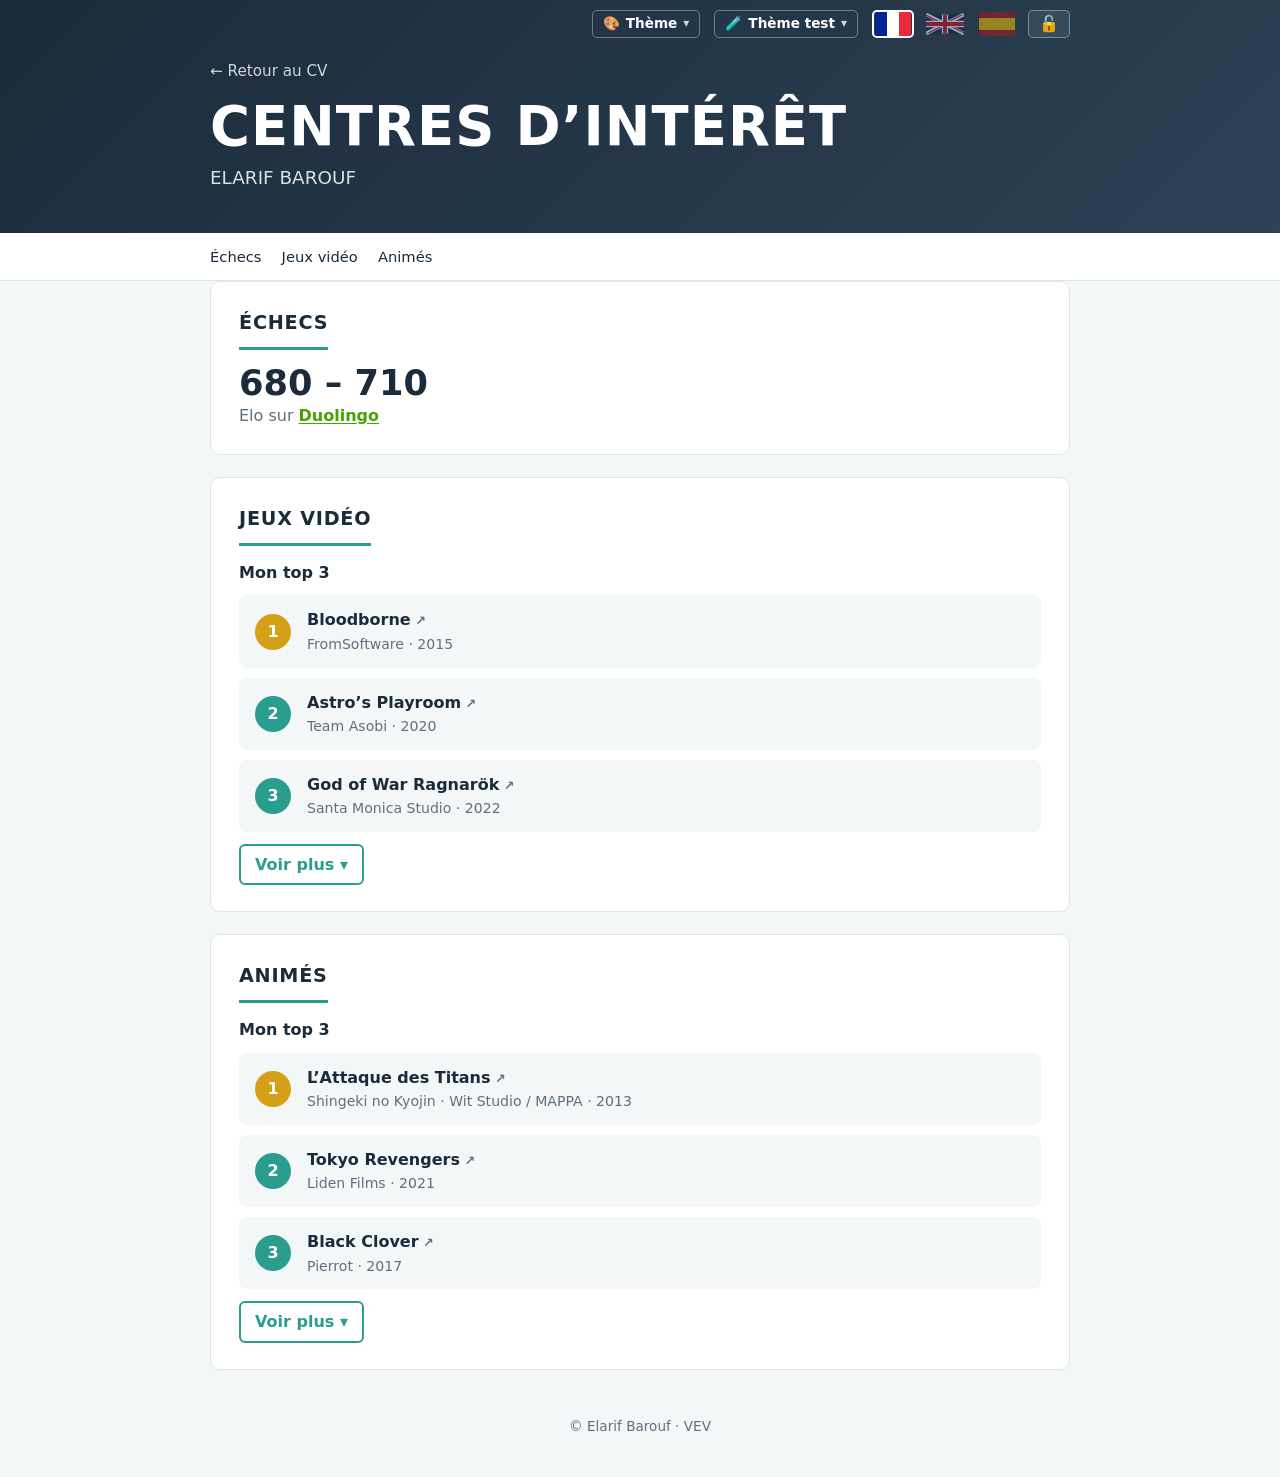
==== commit cfbffb27: "Thèmes : Échecs Premium, menu « Thème test » et bouton pour tout débloquer - Nouveau thème secret Éc" ====
--- a/interets.html
+++ b/interets.html
@@ -5,7 +5,7 @@
   <meta name="viewport" content="width=device-width, initial-scale=1.0">
   <title>Elarif Barouf — Centres d’intérêt</title>
   <meta name="description" content="Les centres d’intérêt d’Elarif Barouf : échecs, jeux vidéo et animés.">
-  <script>try { var m = location.search.match(/[?&]theme=([a-z]+)/); var t = m ? m[1] : localStorage.getItem("theme"); if (["light","dark","violet","vert","orange","eclipse","noel","bloodborne","astro","ragnarok","echecs","halloween"].indexOf(t) > -1) document.documentElement.dataset.theme = t; } catch (e) {}</script>
+  <script>try { var m = location.search.match(/[?&]theme=([a-z]+)/); var t = m ? m[1] : localStorage.getItem("theme"); var u = JSON.parse(localStorage.getItem("unlocked") || "[]"); if (["noel","bloodborne","astro","ragnarok","echecs","halloween","premium"].indexOf(t) > -1 && u.indexOf(t) < 0) t = null; if (["light","dark","violet","vert","orange","eclipse","duolingo","chess","neon","retro","ocean","carnet","espace","sakura","terminal","volcan","bonbon","manga","noel","bloodborne","astro","ragnarok","echecs","halloween","premium"].indexOf(t) > -1) document.documentElement.dataset.theme = t; } catch (e) {}</script>
   <link rel="stylesheet" href="style.css">
 </head>
 <body>
@@ -22,12 +22,31 @@
           <button type="button" data-theme-choice="vert">🟢 <span data-lang="fr">Vert</span><span data-lang="en">Green</span><span data-lang="es">Verde</span></button>
           <button type="button" data-theme-choice="orange">🟠 <span data-lang="fr">Orange</span><span data-lang="en">Orange</span><span data-lang="es">Naranja</span></button>
           <button type="button" data-theme-choice="eclipse">🌑 <span data-lang="fr">Éclipse</span><span data-lang="en">Eclipse</span><span data-lang="es">Eclipse</span></button>
-          <button type="button" data-theme-choice="noel">🎄 <span data-lang="fr">Noël</span><span data-lang="en">Christmas</span><span data-lang="es">Navidad</span></button>
+          <button type="button" data-theme-choice="halloween" data-menu-lock="halloween">🎃 <span>Halloween</span></button>
+          <button type="button" data-theme-choice="noel" data-menu-lock="noel">🎄 <span data-lang="fr">Noël</span><span data-lang="en">Christmas</span><span data-lang="es">Navidad</span></button>
+        </div>
+      </details>
+      <details class="theme-menu">
+        <summary><span aria-hidden="true">🧪</span><span data-lang="fr">Thème test</span><span data-lang="en">Test themes</span><span data-lang="es">Temas de prueba</span></summary>
+        <div class="theme-list">
+          <button type="button" data-theme-choice="duolingo">🦉 <span>Duolingo</span></button>
+          <button type="button" data-theme-choice="chess">♟️ <span>Chess</span></button>
+          <button type="button" data-theme-choice="neon">🌆 <span data-lang="fr">Néon</span><span data-lang="en">Neon</span><span data-lang="es">Neón</span></button>
+          <button type="button" data-theme-choice="retro">👾 <span data-lang="fr">Rétro</span><span data-lang="en">Retro</span><span data-lang="es">Retro</span></button>
+          <button type="button" data-theme-choice="ocean">🌊 <span data-lang="fr">Océan</span><span data-lang="en">Ocean</span><span data-lang="es">Océano</span></button>
+          <button type="button" data-theme-choice="carnet">📓 <span data-lang="fr">Carnet</span><span data-lang="en">Notebook</span><span data-lang="es">Cuaderno</span></button>
+          <button type="button" data-theme-choice="espace">🚀 <span data-lang="fr">Espace</span><span data-lang="en">Space</span><span data-lang="es">Espacio</span></button>
+          <button type="button" data-theme-choice="sakura">🌸 <span data-lang="fr">Sakura</span><span data-lang="en">Sakura</span><span data-lang="es">Sakura</span></button>
+          <button type="button" data-theme-choice="terminal">⌨️ <span data-lang="fr">Terminal</span><span data-lang="en">Terminal</span><span data-lang="es">Terminal</span></button>
+          <button type="button" data-theme-choice="volcan">🌋 <span data-lang="fr">Volcan</span><span data-lang="en">Volcano</span><span data-lang="es">Volcán</span></button>
+          <button type="button" data-theme-choice="bonbon">🍬 <span data-lang="fr">Bonbon</span><span data-lang="en">Candy</span><span data-lang="es">Caramelo</span></button>
+          <button type="button" data-theme-choice="manga">💥 <span data-lang="fr">Manga</span><span data-lang="en">Manga</span><span data-lang="es">Manga</span></button>
         </div>
       </details>
       <button type="button" class="lang-btn" data-set-lang="fr" title="Français" aria-label="Français"><svg viewBox="0 0 3 2" aria-hidden="true"><rect width="1" height="2" fill="#002395"/><rect x="1" width="1" height="2" fill="#fff"/><rect x="2" width="1" height="2" fill="#ED2939"/></svg></button>
       <button type="button" class="lang-btn" data-set-lang="en" title="English" aria-label="English"><svg viewBox="0 0 60 30" aria-hidden="true"><clipPath id="uk-t"><path d="M30,15 h30 v15 z v15 h-30 z h-30 v-15 z v-15 h30 z"/></clipPath><path d="M0,0 v30 h60 v-30 z" fill="#012169"/><path d="M0,0 L60,30 M60,0 L0,30" stroke="#fff" stroke-width="6"/><path d="M0,0 L60,30 M60,0 L0,30" clip-path="url(#uk-t)" stroke="#C8102E" stroke-width="4"/><path d="M30,0 v30 M0,15 h60" stroke="#fff" stroke-width="10"/><path d="M30,0 v30 M0,15 h60" stroke="#C8102E" stroke-width="6"/></svg></button>
       <button type="button" class="lang-btn" data-set-lang="es" title="Español" aria-label="Español"><svg viewBox="0 0 3 2" aria-hidden="true"><rect width="3" height="2" fill="#AA151B"/><rect y="0.5" width="3" height="1" fill="#F1BF00"/></svg></button>
+      <button type="button" class="lock-all" aria-label="Débloquer tous les thèmes" title="Débloquer tous les thèmes">🔓</button>
     </div>
     <div class="container">
       <a class="back-link" href="index.html">
@@ -251,10 +270,11 @@
         <div class="secret-item">
           <button type="button" class="secret-btn" data-theme-choice="echecs" data-secret="echecs"><span class="swatch sw-echecs"></span><span class="secret-name"><span data-lang="fr">Échecs</span><span data-lang="en">Chess</span><span data-lang="es">Ajedrez</span></span></button>
           <p class="secret-hint"><span data-lang="fr">Énigme : mes animés jouent avec les noirs, mes jeux avec les blancs. Pour commencer la partie, les deux rois doivent se saluer : le noir d’abord, puis le blanc.</span><span data-lang="en">Riddle: my anime play black, my games play white. To start the game, the two kings must greet each other: black first, then white.</span><span data-lang="es">Enigma: mis animes juegan con negras, mis juegos con blancas. Para empezar la partida, los dos reyes deben saludarse: primero el negro, luego el blanco.</span></p>
-        </div>
-        <div class="secret-item">
-          <button type="button" class="secret-btn" data-theme-choice="halloween" data-secret="halloween"><span class="swatch sw-halloween"></span><span class="secret-name">Halloween</span></button>
-          <p class="secret-hint"><span data-lang="fr">Énigme : allume la citrouille en donnant sa couleur au site. Puis, sur mon score aux échecs, frappe autant de fois que le nombre qui porte malheur.</span><span data-lang="en">Riddle: light the pumpkin by giving the site its colour. Then, on my chess score, strike as many times as the unlucky number.</span><span data-lang="es">Enigma: enciende la calabaza dándole su color al sitio. Luego, sobre mi puntuación de ajedrez, golpea tantas veces como el número que trae mala suerte.</span></p>
+          <p class="premium-hint"><span data-lang="fr">♛ Encore plus secret : avec le thème Échecs, fais avancer le pion blanc case par case jusqu’au bout de l’échiquier… il sera promu.</span><span data-lang="en">♛ Even more secret: with the Chess theme, move the white pawn square by square to the end of the board… it will be promoted.</span><span data-lang="es">♛ Aún más secreto: con el tema Ajedrez, haz avanzar el peón blanco casilla por casilla hasta el final del tablero… será coronado.</span></p>
+        </div>
+        <div class="secret-item premium-item">
+          <button type="button" class="secret-btn" data-theme-choice="premium" data-secret="premium"><span class="swatch sw-premium"></span><span class="secret-name"><span data-lang="fr">Échecs Premium</span><span data-lang="en">Premium Chess</span><span data-lang="es">Ajedrez Premium</span></span></button>
+          <p class="secret-hint"><span data-lang="fr">Le thème le plus secret du site, en or et en argent.</span><span data-lang="en">The most secret theme of the site, in gold and silver.</span><span data-lang="es">El tema más secreto del sitio, en oro y plata.</span></p>
         </div>
       </div>
       <button type="button" class="secret-reset">🔒 <span data-lang="fr">Tout reverrouiller et recommencer</span><span data-lang="en">Lock everything and start again</span><span data-lang="es">Bloquear todo y empezar de nuevo</span></button>
@@ -297,5 +317,6 @@
     })();
   </script>
   <script src="theme.js"></script>
+  <script src="premium.js"></script>
 </body>
 </html>
--- a/style.css
+++ b/style.css
@@ -64,6 +64,597 @@
   --chip-hover: #cdebd5;
   color-scheme: light;
 }
+/* Thème Duolingo : style de l’appli (vert plume, gros boutons en relief, coins arrondis, série 🔥) */
+html[data-theme="duolingo"] {
+  --navy: #58a700;
+  --navy-light: #58cc02;
+  --accent: #58cc02;
+  --accent-hover: #61e002;
+  --bg: #f7f7f7;
+  --card: #ffffff;
+  --text: #4b4b4b;
+  --muted: #777777;
+  --border: #e5e5e5;
+  --heading: #3c3c3c;
+  --chip-bg: #ffffff;
+  --chip-text: #4b4b4b;
+  --chip-hover: #f7f7f7;
+  color-scheme: light;
+}
+html[data-theme="duolingo"] body {
+  font-family: "Nunito", "Varela Round", ui-rounded, "SF Pro Rounded", system-ui, -apple-system, "Segoe UI", Roboto, Arial, sans-serif;
+  background: #ffffff;
+}
+/* Haut de page : vert plume avec des bulles */
+html[data-theme="duolingo"] .hero {
+  background:
+    radial-gradient(circle at 88% 22%, rgba(255,255,255,.16) 0 70px, transparent 71px),
+    radial-gradient(circle at 76% 78%, rgba(137,226,25,.55) 0 46px, transparent 47px),
+    radial-gradient(circle at 96% 70%, rgba(255,255,255,.12) 0 28px, transparent 29px),
+    radial-gradient(circle at 64% 18%, rgba(137,226,25,.45) 0 22px, transparent 23px),
+    #58cc02;
+  border-bottom: 4px solid #58a700;
+}
+html[data-theme="duolingo"] .hero h1 { font-weight: 900; letter-spacing: .01em; text-shadow: 0 3px 0 #58a700; }
+html[data-theme="duolingo"] .tag { background: rgba(255,255,255,.22); font-weight: 800; border-radius: 12px; }
+html[data-theme="duolingo"] .subtitle { font-weight: 800; opacity: 1; }
+/* Gros boutons en relief, qui s'enfoncent quand on clique */
+html[data-theme="duolingo"] .btn {
+  background: #ffffff; color: #58a700;
+  border-radius: 16px; padding: 12px 26px;
+  font-weight: 900; text-transform: uppercase; letter-spacing: .06em;
+  box-shadow: 0 4px 0 #d7f0c2;
+  transition: transform .08s, box-shadow .08s, filter .15s;
+}
+html[data-theme="duolingo"] .btn:hover { background: #ffffff; filter: brightness(1.03); transform: none; }
+html[data-theme="duolingo"] .btn:active { transform: translateY(4px); box-shadow: 0 0 0 #d7f0c2; }
+/* Menu : gris, en gras, bleu au survol */
+html[data-theme="duolingo"] .nav { background: #ffffff; border-bottom: 2px solid #e5e5e5; }
+html[data-theme="duolingo"] .nav a { color: #777777; font-weight: 800; text-transform: uppercase; font-size: .76rem; letter-spacing: .02em; }
+html[data-theme="duolingo"] .nav a:hover, html[data-theme="duolingo"] .nav a.active { color: #1cb0f6; }
+/* Cartes arrondies avec une bordure épaisse en bas */
+html[data-theme="duolingo"] .card { border: 2px solid #e5e5e5; border-bottom-width: 5px; border-radius: 18px; }
+/* Titres : une barre de progression verte à la place du soulignement */
+html[data-theme="duolingo"] .card h2 {
+  position: relative; border-bottom: none; padding-bottom: 18px;
+  font-weight: 900; color: #3c3c3c; letter-spacing: .03em;
+}
+html[data-theme="duolingo"] .card h2::after {
+  content: ""; position: absolute; left: 0; right: 0; bottom: 0; height: 12px; border-radius: 99px;
+  background: linear-gradient(180deg, rgba(255,255,255,.4) 0 3px, transparent 3px) 4px 3px / calc(100% - 8px) 100% no-repeat, #58cc02;
+}
+html[data-theme="duolingo"] .item-title { font-weight: 900; }
+/* Compétences et étiquettes : comme les tuiles de mots de Duolingo */
+html[data-theme="duolingo"] .skills li { background: #ffffff; border: 2px solid #e5e5e5; border-bottom-width: 4px; border-radius: 14px; font-weight: 700; }
+html[data-theme="duolingo"] .chips li { background: #ffffff; color: #4b4b4b; border: 2px solid #e5e5e5; border-bottom-width: 4px; border-radius: 12px; font-weight: 800; }
+html[data-theme="duolingo"] .chip-btn:hover, html[data-theme="duolingo"] .chip-info.open .chip-btn { background: #ddf4ff; color: #1899d6; }
+html[data-theme="duolingo"] .chip-pop { background: #1cb0f6; font-weight: 700; border-radius: 12px; }
+html[data-theme="duolingo"] .chip-pop::after { border-top-color: #1cb0f6; }
+/* Liens en bleu */
+html[data-theme="duolingo"] main a:not(.btn) { color: #1cb0f6; }
+/* Journal : chaque jour est une journée de série 🔥 */
+html[data-theme="duolingo"] .day { border-left: 4px solid #e5e5e5; }
+html[data-theme="duolingo"] .day h3 { font-weight: 900; color: #3c3c3c; }
+html[data-theme="duolingo"] .day h3::before { content: "🔥 "; }
+html[data-theme="duolingo"] .day li::marker { color: #58cc02; }
+/* Classements : des pastilles comme les leçons du parcours */
+html[data-theme="duolingo"] .top3 li { background: #ffffff; border: 2px solid #e5e5e5; border-bottom-width: 4px; border-radius: 16px; }
+html[data-theme="duolingo"] .rank { background: #58cc02; color: #fff; font-weight: 900; box-shadow: 0 4px 0 #58a700; }
+html[data-theme="duolingo"] .top3 li:first-child .rank { background: #ffc800; color: #fff; box-shadow: 0 4px 0 #e5a400; }
+html[data-theme="duolingo"] .top3.top-rest li .rank { background: #1cb0f6; box-shadow: 0 4px 0 #1899d6; }
+html[data-theme="duolingo"] .more summary { border: 2px solid #e5e5e5; border-bottom-width: 4px; border-radius: 14px; color: #1cb0f6; font-weight: 900; text-transform: uppercase; }
+html[data-theme="duolingo"] .more summary:hover { background: #f7f7f7; }
+html[data-theme="duolingo"] .stat-value { color: #58cc02; font-weight: 900; }
+html[data-theme="duolingo"] footer { color: #afafaf; font-weight: 700; }
+
+/* Thème Chess : style des sites d'échecs en ligne (gris foncé, échiquier vert et crème, boutons verts en relief) */
+html[data-theme="chess"] {
+  --navy: #262421;
+  --navy-light: #312e2b;
+  --accent: #81b64c;
+  --accent-hover: #95c95e;
+  --bg: #312e2b;
+  --card: #262421;
+  --text: #e8e6e3;
+  --muted: #a8a5a1;
+  --border: #3c3a37;
+  --heading: #ffffff;
+  --chip-bg: #3c3a37;
+  --chip-text: #ffffff;
+  --chip-hover: #4a4744;
+  color-scheme: dark;
+}
+html[data-theme="chess"] body { background: #312e2b; }
+html[data-theme="chess"] .hero {
+  background:
+    linear-gradient(90deg, rgba(38,36,33,.97) 0%, rgba(38,36,33,.85) 45%, rgba(38,36,33,.25) 100%),
+    repeating-conic-gradient(#769656 0 25%, #eeeed2 0 50%) 0 0 / 70px 70px;
+  border-bottom: 4px solid #1f1e1c;
+}
+html[data-theme="chess"] .hero h1 { font-weight: 800; }
+html[data-theme="chess"] .tag { background: #81b64c; color: #fff; font-weight: 700; border-radius: 6px; }
+html[data-theme="chess"] .btn {
+  background: #81b64c; color: #fff; border-radius: 10px; padding: 12px 26px;
+  font-weight: 800; font-size: 1.05rem; box-shadow: 0 5px 0 #45753c;
+  transition: transform .08s, box-shadow .08s, background .15s;
+}
+html[data-theme="chess"] .btn:hover { background: #95c95e; transform: none; }
+html[data-theme="chess"] .btn:active { transform: translateY(5px); box-shadow: 0 0 0 #45753c; }
+html[data-theme="chess"] .nav { background: #1f1e1c; border-bottom: 1px solid #000; }
+html[data-theme="chess"] .nav a { color: #bababa; font-weight: 600; }
+html[data-theme="chess"] .nav a:hover, html[data-theme="chess"] .nav a.active { color: #ffffff; }
+html[data-theme="chess"] .card { border: none; border-radius: 8px; box-shadow: 0 2px 0 #1a1917; }
+html[data-theme="chess"] .card h2 { color: #ffffff; border-bottom: none; padding-bottom: 14px; position: relative; }
+html[data-theme="chess"] .card h2::after {
+  content: ""; position: absolute; left: 0; right: 0; bottom: 0; height: 8px; border-radius: 2px;
+  background: repeating-conic-gradient(#769656 0 25%, #eeeed2 0 50%) 0 0 / 8px 8px;
+}
+html[data-theme="chess"] .item-title { color: #ffffff; }
+html[data-theme="chess"] .skills li { background: #312e2b; border-left: 4px solid #81b64c; border-radius: 6px; }
+html[data-theme="chess"] .chips li { background: #3c3a37; color: #fff; border-radius: 6px; }
+html[data-theme="chess"] main a:not(.btn) { color: #81b64c; }
+html[data-theme="chess"] .day { border-left: 4px solid #769656; }
+html[data-theme="chess"] .day li::marker { color: #81b64c; }
+html[data-theme="chess"] .chip-pop { background: #1f1e1c; color: #fff; border: 1px solid #3c3a37; }
+html[data-theme="chess"] .chip-pop::after { border-top-color: #1f1e1c; }
+html[data-theme="chess"] .top3 li { background: #312e2b; border-radius: 8px; }
+html[data-theme="chess"] .rank { background: #81b64c; color: #fff; border-radius: 6px; box-shadow: 0 3px 0 #45753c; font-weight: 800; }
+html[data-theme="chess"] .top3 li:first-child .rank { background: #f7c631; color: #262421; box-shadow: 0 3px 0 #b8901a; }
+html[data-theme="chess"] .top3.top-rest li .rank { background: #5d5b58; color: #fff; box-shadow: 0 3px 0 #3c3a37; }
+html[data-theme="chess"] .meta { color: #a8a5a1; }
+html[data-theme="chess"] .more summary { color: #81b64c; border-color: #81b64c; }
+html[data-theme="chess"] .more summary:hover { background: #312e2b; }
+html[data-theme="chess"] .stat-value { color: #81b64c; }
+html[data-theme="chess"] footer { color: #8b8987; }
+
+/* ================= Thèmes test (menu « Thème test ») ================= */
+
+/* Néon : ville la nuit, années 80, contours lumineux rose et cyan */
+html[data-theme="neon"] {
+  --navy: #0b0717; --navy-light: #2a0b45;
+  --accent: #ff2bd6; --accent-hover: #ff5ce0;
+  --bg: #0b0717; --card: #140d26; --text: #e9e4ff; --muted: #a99fd0; --border: #3a2566;
+  --heading: #2de2e6; --chip-bg: #1f1438; --chip-text: #2de2e6; --chip-hover: #2a1b4d;
+  color-scheme: dark;
+}
+html[data-theme="neon"] body {
+  background:
+    radial-gradient(ellipse 60% 40% at 50% 0%, rgba(255,43,214,.16), transparent 70%),
+    #0b0717;
+}
+html[data-theme="neon"] .hero {
+  background:
+    linear-gradient(180deg, transparent 62%, rgba(255,43,214,.25) 62.3%, transparent 63%),
+    repeating-linear-gradient(90deg, rgba(45,226,230,.22) 0 1px, transparent 1px 60px) 0 100% / 100% 38% no-repeat,
+    repeating-linear-gradient(180deg, rgba(45,226,230,.22) 0 1px, transparent 1px 22px) 0 100% / 100% 38% no-repeat,
+    radial-gradient(circle at 80% 62%, #ffb347 0 60px, #ff2bd6 61px 62px, transparent 63px),
+    linear-gradient(180deg, #0b0717 0%, #2a0b45 60%, #12081f 100%);
+  border-bottom: 2px solid #ff2bd6;
+  box-shadow: 0 0 22px rgba(255,43,214,.6);
+}
+html[data-theme="neon"] .hero h1 { color: #fff; text-shadow: 0 0 6px #ff2bd6, 0 0 18px #ff2bd6, 0 0 36px #ff2bd6; }
+html[data-theme="neon"] .subtitle { color: #2de2e6; text-shadow: 0 0 8px #2de2e6; opacity: 1; }
+html[data-theme="neon"] .tag { background: transparent; border: 1px solid #2de2e6; color: #2de2e6; box-shadow: 0 0 8px rgba(45,226,230,.6); }
+html[data-theme="neon"] .btn { background: transparent; color: #fff; border: 2px solid #ff2bd6; box-shadow: 0 0 10px #ff2bd6, inset 0 0 10px rgba(255,43,214,.5); }
+html[data-theme="neon"] .btn:hover { background: rgba(255,43,214,.15); box-shadow: 0 0 20px #ff2bd6, inset 0 0 14px rgba(255,43,214,.7); }
+html[data-theme="neon"] .nav { background: #0b0717; border-bottom: 1px solid #2de2e6; box-shadow: 0 0 14px rgba(45,226,230,.45); }
+html[data-theme="neon"] .nav a { color: #2de2e6; }
+html[data-theme="neon"] .nav a:hover, html[data-theme="neon"] .nav a.active { color: #fff; text-shadow: 0 0 8px #2de2e6; }
+html[data-theme="neon"] .card { border: 1px solid #ff2bd6; box-shadow: 0 0 12px rgba(255,43,214,.35), inset 0 0 18px rgba(255,43,214,.08); }
+html[data-theme="neon"] .card h2 { color: #2de2e6; border-bottom-color: #ff2bd6; text-shadow: 0 0 8px rgba(45,226,230,.8); box-shadow: 0 6px 10px -8px #ff2bd6; }
+html[data-theme="neon"] .item-title { color: #ff8bea; }
+html[data-theme="neon"] .skills li { background: #1a1030; border-left: 3px solid #2de2e6; box-shadow: -4px 0 10px -4px #2de2e6; }
+html[data-theme="neon"] .chips li { border: 1px solid #2de2e6; }
+html[data-theme="neon"] main a:not(.btn) { color: #ff8bea; }
+html[data-theme="neon"] .day { border-left: 2px solid #ff2bd6; box-shadow: -6px 0 10px -6px #ff2bd6; }
+html[data-theme="neon"] .day li::marker { color: #2de2e6; }
+html[data-theme="neon"] .top3 li { background: #1a1030; }
+html[data-theme="neon"] .rank { background: transparent; color: #2de2e6; border: 2px solid #2de2e6; box-shadow: 0 0 10px #2de2e6; }
+html[data-theme="neon"] .top3 li:first-child .rank { color: #ffb347; border-color: #ffb347; box-shadow: 0 0 12px #ffb347; background: transparent; }
+html[data-theme="neon"] .top3.top-rest li .rank { color: #ff8bea; border-color: #ff2bd6; box-shadow: 0 0 8px #ff2bd6; background: transparent; }
+html[data-theme="neon"] .stat-value { color: #fff; text-shadow: 0 0 8px #2de2e6, 0 0 20px #2de2e6; }
+html[data-theme="neon"] .chip-pop { background: #140d26; border: 1px solid #2de2e6; color: #e9e4ff; }
+html[data-theme="neon"] .chip-pop::after { border-top-color: #2de2e6; }
+html[data-theme="neon"] footer { color: #a99fd0; }
+
+/* Rétro : console de poche des années 90, 4 tons de vert, pixels et police à chasse fixe */
+html[data-theme="retro"] {
+  --navy: #0f380f; --navy-light: #306230;
+  --accent: #306230; --accent-hover: #0f380f;
+  --bg: #8bac0f; --card: #9bbc0f; --text: #0f380f; --muted: #306230; --border: #0f380f;
+  --heading: #0f380f; --chip-bg: #8bac0f; --chip-text: #0f380f; --chip-hover: #7a9a0a;
+  color-scheme: light;
+}
+html[data-theme="retro"] body {
+  font-family: "Press Start 2P", "VT323", "Courier New", ui-monospace, monospace;
+  background: repeating-linear-gradient(0deg, rgba(15,56,15,.06) 0 2px, transparent 2px 4px), #8bac0f;
+}
+html[data-theme="retro"] .hero {
+  background:
+    repeating-linear-gradient(0deg, rgba(155,188,15,.07) 0 2px, transparent 2px 4px),
+    repeating-conic-gradient(#0f380f 0 25%, #183f18 0 50%) 0 0 / 16px 16px;
+  border-bottom: 6px solid #306230;
+}
+html[data-theme="retro"] .hero h1 { color: #9bbc0f; text-shadow: 4px 4px 0 #306230; letter-spacing: .06em; }
+html[data-theme="retro"] .subtitle, html[data-theme="retro"] .dates { color: #8bac0f; opacity: 1; }
+html[data-theme="retro"] .tag { background: #306230; color: #9bbc0f; border-radius: 0; }
+html[data-theme="retro"] .btn { background: #9bbc0f; color: #0f380f; border-radius: 0; font-weight: 700; box-shadow: 4px 4px 0 #306230; border: 3px solid #0f380f; }
+html[data-theme="retro"] .btn::before { content: "▶ "; }
+html[data-theme="retro"] .btn:hover { background: #8bac0f; transform: translate(2px, 2px); box-shadow: 2px 2px 0 #306230; }
+html[data-theme="retro"] .nav { background: #306230; border-bottom: 4px solid #0f380f; }
+html[data-theme="retro"] .nav a { color: #9bbc0f; }
+html[data-theme="retro"] .nav a:hover, html[data-theme="retro"] .nav a.active { color: #0f380f; background: #9bbc0f; }
+html[data-theme="retro"] .card { border: 4px solid #0f380f; border-radius: 0; box-shadow: 6px 6px 0 #306230; }
+html[data-theme="retro"] .card h2 { border-bottom: 4px dashed #0f380f; }
+html[data-theme="retro"] .card h2::before { content: "■ "; }
+html[data-theme="retro"] .skills li, html[data-theme="retro"] .chips li, html[data-theme="retro"] .top3 li { background: #8bac0f; border: 3px solid #0f380f; border-radius: 0; }
+html[data-theme="retro"] main a:not(.btn) { color: #0f380f; text-decoration: underline; }
+html[data-theme="retro"] .day { border-left: 4px dotted #0f380f; }
+html[data-theme="retro"] .day li::marker { content: "▸ "; }
+html[data-theme="retro"] .rank, html[data-theme="retro"] .top3 li:first-child .rank, html[data-theme="retro"] .top3.top-rest li .rank { background: #0f380f; color: #9bbc0f; border-radius: 0; }
+html[data-theme="retro"] .photo img { border: 3px solid #0f380f; border-radius: 0; filter: sepia(.4) hue-rotate(40deg) saturate(1.3); }
+html[data-theme="retro"] .chip-pop { background: #0f380f; color: #9bbc0f; border-radius: 0; }
+html[data-theme="retro"] .chip-pop::after { border-top-color: #0f380f; }
+html[data-theme="retro"] .more summary { border-radius: 0; border-color: #0f380f; color: #0f380f; }
+html[data-theme="retro"] footer { color: #306230; }
+
+/* Océan : bleu profond, vagues et bulles */
+html[data-theme="ocean"] {
+  --navy: #023e8a; --navy-light: #0077b6;
+  --accent: #0096c7; --accent-hover: #0077b6;
+  --bg: #e7f6fb; --card: #ffffff; --text: #16324a; --muted: #4f6d84; --border: #cfe8f2;
+  --heading: #03045e; --chip-bg: #e0f4fb; --chip-text: #0077b6; --chip-hover: #caecf8;
+  color-scheme: light;
+}
+html[data-theme="ocean"] body { background: linear-gradient(180deg, #caf0f8 0%, #e7f6fb 40%, #f5fbfd 100%) fixed; }
+html[data-theme="ocean"] .hero {
+  position: relative;
+  background:
+    radial-gradient(circle at 85% 30%, rgba(255,255,255,.25) 0 6px, transparent 7px),
+    radial-gradient(circle at 78% 55%, rgba(255,255,255,.2) 0 10px, transparent 11px),
+    radial-gradient(circle at 92% 70%, rgba(255,255,255,.18) 0 4px, transparent 5px),
+    radial-gradient(circle at 70% 25%, rgba(255,255,255,.15) 0 8px, transparent 9px),
+    linear-gradient(180deg, #03045e 0%, #0077b6 70%, #00b4d8 100%);
+  padding-bottom: 80px;
+}
+html[data-theme="ocean"] .hero::after {
+  content: ""; position: absolute; left: 0; right: 0; bottom: -1px; height: 46px; pointer-events: none;
+  background: url("data:image/svg+xml,%3Csvg%20xmlns='http://www.w3.org/2000/svg'%20viewBox='0%200%20200%2046'%20preserveAspectRatio='none'%3E%3Cpath%20fill='%2390e0ef'%20fill-opacity='.6'%20d='M0%2020%20Q25%206%2050%2020%20T100%2020%20T150%2020%20T200%2020%20V46%20H0Z'/%3E%3Cpath%20fill='%23caf0f8'%20d='M0%2030%20Q25%2018%2050%2030%20T100%2030%20T150%2030%20T200%2030%20V46%20H0Z'/%3E%3C/svg%3E") 0 100% / 400px 46px repeat-x;
+  animation: vagues 8s linear infinite;
+}
+@keyframes vagues { from { background-position: 0 100%; } to { background-position: 400px 100%; } }
+html[data-theme="ocean"] .btn { background: #ffffff; color: #0077b6; border-radius: 999px; box-shadow: 0 6px 16px rgba(3,4,94,.25); }
+html[data-theme="ocean"] .btn:hover { background: #caf0f8; }
+html[data-theme="ocean"] .tag { background: rgba(255,255,255,.18); border-radius: 999px; }
+html[data-theme="ocean"] .nav { background: rgba(255,255,255,.85); backdrop-filter: blur(6px); }
+html[data-theme="ocean"] .card { border: none; border-radius: 20px; box-shadow: 0 8px 24px rgba(0,119,182,.12); }
+html[data-theme="ocean"] .card h2 { border-bottom: 4px solid #00b4d8; border-radius: 2px; }
+html[data-theme="ocean"] .card h2::before { content: "🌊 "; }
+html[data-theme="ocean"] .skills li { background: #f0fafd; border-left: 4px solid #00b4d8; border-radius: 12px; }
+html[data-theme="ocean"] .chips li { border-radius: 999px; }
+html[data-theme="ocean"] .day { border-left: 4px solid #90e0ef; }
+html[data-theme="ocean"] .day li::marker { color: #00b4d8; }
+html[data-theme="ocean"] .top3 li { background: #f0fafd; border-radius: 14px; }
+html[data-theme="ocean"] .rank { background: radial-gradient(circle at 35% 30%, #90e0ef, #0077b6 70%); box-shadow: inset -3px -4px 6px rgba(3,4,94,.3); }
+html[data-theme="ocean"] .top3 li:first-child .rank { background: radial-gradient(circle at 35% 30%, #fff3b0, #f4a261 70%); }
+html[data-theme="ocean"] .top3.top-rest li .rank { background: radial-gradient(circle at 35% 30%, #caf0f8, #48cae4 70%); color: #03045e; }
+html[data-theme="ocean"] .chip-pop { background: #0077b6; }
+html[data-theme="ocean"] .chip-pop::after { border-top-color: #0077b6; }
+@media (prefers-reduced-motion: reduce) { html[data-theme="ocean"] .hero::after { animation: none; } }
+
+/* Carnet : tableau noir en haut, cahier à lignes et surligneur */
+html[data-theme="carnet"] {
+  --navy: #2f4f3a; --navy-light: #3d6149;
+  --accent: #d64545; --accent-hover: #b83535;
+  --bg: #f5f0e1; --card: #fffdf6; --text: #2b2b33; --muted: #6a6a74; --border: #e2dcc8;
+  --heading: #1d3a8a; --chip-bg: #fff6b3; --chip-text: #2b2b33; --chip-hover: #ffef80;
+  color-scheme: light;
+}
+html[data-theme="carnet"] body {
+  font-family: "Comic Neue", "Segoe Print", "Bradley Hand", "Comic Sans MS", "Chalkboard SE", cursive, sans-serif;
+  background: #e9e2cc;
+}
+html[data-theme="carnet"] .hero {
+  background:
+    radial-gradient(ellipse at 30% 40%, rgba(255,255,255,.06), transparent 60%),
+    radial-gradient(ellipse at 75% 70%, rgba(255,255,255,.05), transparent 55%),
+    #2f4f3a;
+  border-bottom: 14px solid #8b5e3c;
+  box-shadow: inset 0 -4px 0 #6d4a2f;
+}
+html[data-theme="carnet"] .hero h1, html[data-theme="carnet"] .subtitle, html[data-theme="carnet"] .dates { color: #f4f4ee; text-shadow: 0 0 1px rgba(255,255,255,.6), 1px 1px 0 rgba(255,255,255,.08); }
+html[data-theme="carnet"] .tag { background: transparent; border: 2px dashed rgba(255,255,255,.6); }
+html[data-theme="carnet"] .btn { background: #fff6b3; color: #2b2b33; border-radius: 4px; transform: rotate(-1.5deg); box-shadow: 2px 3px 0 rgba(0,0,0,.25); }
+html[data-theme="carnet"] .btn:hover { background: #ffef80; transform: rotate(0); }
+html[data-theme="carnet"] .card {
+  border: 1px solid #e2dcc8; border-radius: 3px;
+  background:
+    linear-gradient(90deg, transparent 38px, rgba(214,69,69,.55) 38px 40px, transparent 40px),
+    repeating-linear-gradient(180deg, transparent 0 27px, rgba(29,58,138,.16) 27px 28px),
+    #fffdf6;
+  padding-left: 56px;
+  box-shadow: 0 2px 0 #e2dcc8, 0 6px 14px rgba(80,60,20,.08);
+}
+html[data-theme="carnet"] .card p, html[data-theme="carnet"] .card li { line-height: 28px; }   /* le texte suit les lignes du cahier */
+html[data-theme="carnet"] .card h2 {
+  border-bottom: none; color: #1d3a8a;
+  background: linear-gradient(180deg, transparent 55%, #fff176 55% 90%, transparent 90%);
+  padding: 0 4px;
+}
+html[data-theme="carnet"] .skills li { background: transparent; border-left: none; padding-left: 4px; }
+html[data-theme="carnet"] .skills li::before { content: "✔ "; color: #d64545; }
+html[data-theme="carnet"] .chips li { border-radius: 2px; box-shadow: 1px 2px 0 rgba(0,0,0,.12); }
+html[data-theme="carnet"] .chips li:nth-child(odd) { transform: rotate(-2deg); }
+html[data-theme="carnet"] .chips li:nth-child(even) { transform: rotate(2deg); background: #c9f0ff; }
+html[data-theme="carnet"] .day { border-left: none; padding-left: 0; }
+html[data-theme="carnet"] .day h3 { color: #d64545; text-decoration: underline wavy #d64545; text-underline-offset: 5px; }
+html[data-theme="carnet"] .day li::marker { content: "✎ "; color: #1d3a8a; }
+html[data-theme="carnet"] .top3 li { background: rgba(255,255,255,.6); border: 1px dashed #c9c0a5; border-radius: 3px; }
+html[data-theme="carnet"] .rank { background: transparent; color: #d64545; border: 2px solid #d64545; border-radius: 50% 45% 52% 48%; font-weight: 800; }
+html[data-theme="carnet"] .top3 li:first-child .rank { background: #fff176; color: #2b2b33; border-color: #2b2b33; }
+html[data-theme="carnet"] .top3.top-rest li .rank { background: transparent; color: #1d3a8a; border-color: #1d3a8a; }
+html[data-theme="carnet"] .photo img { border: 8px solid #fff; box-shadow: 1px 3px 8px rgba(0,0,0,.2); transform: rotate(-1deg); }
+html[data-theme="carnet"] .chip-pop { background: #2f4f3a; }
+html[data-theme="carnet"] .chip-pop::after { border-top-color: #2f4f3a; }
+
+/* Espace : nuit étoilée, nébuleuses et planètes */
+html[data-theme="espace"] {
+  --navy: #070b1f; --navy-light: #1b1f4b;
+  --accent: #7c9cff; --accent-hover: #9fb6ff;
+  --bg: #0d1330; --card: rgba(18,24,58,.88); --text: #dfe5ff; --muted: #9aa6d6; --border: #2a3470;
+  --heading: #ffffff; --chip-bg: #1c2557; --chip-text: #cdd8ff; --chip-hover: #26306a;
+  color-scheme: dark;
+}
+html[data-theme="espace"] body {
+  background:
+    radial-gradient(1.5px 1.5px at 20px 30px, #fff 50%, transparent 51%),
+    radial-gradient(1px 1px at 120px 80px, #fff 50%, transparent 51%),
+    radial-gradient(2px 2px at 200px 150px, rgba(255,255,255,.8) 50%, transparent 51%),
+    radial-gradient(1px 1px at 60px 190px, #fff 50%, transparent 51%),
+    radial-gradient(1.5px 1.5px at 170px 230px, rgba(200,210,255,.9) 50%, transparent 51%),
+    #070b1f;
+  background-size: 250px 250px;
+  background-attachment: fixed;
+}
+html[data-theme="espace"] .hero {
+  background:
+    radial-gradient(circle at 82% 40%, #ffb347 0 38px, rgba(255,179,71,.25) 39px 46px, transparent 47px),
+    radial-gradient(ellipse at 70% 30%, rgba(124,92,255,.55), transparent 55%),
+    radial-gradient(ellipse at 95% 90%, rgba(46,196,182,.35), transparent 50%),
+    radial-gradient(1.5px 1.5px at 30px 40px, #fff 50%, transparent 51%) 0 0 / 120px 90px,
+    linear-gradient(135deg, #070b1f, #1b1f4b);
+}
+html[data-theme="espace"] .hero h1 { text-shadow: 0 0 18px rgba(124,156,255,.8); }
+html[data-theme="espace"] .btn { background: linear-gradient(135deg, #7c5cff, #2ec4b6); border-radius: 999px; box-shadow: 0 0 18px rgba(124,92,255,.5); }
+html[data-theme="espace"] .btn:hover { background: linear-gradient(135deg, #9077ff, #3ad6c7); }
+html[data-theme="espace"] .nav { background: rgba(7,11,31,.92); border-bottom: 1px solid #2a3470; }
+html[data-theme="espace"] .nav a { color: #cdd8ff; }
+html[data-theme="espace"] .card { border: 1px solid #2a3470; border-radius: 16px; backdrop-filter: blur(3px); box-shadow: 0 0 24px rgba(124,92,255,.15); }
+html[data-theme="espace"] .card h2 { border-bottom-color: #7c9cff; }
+html[data-theme="espace"] .card h2::before { content: "✦ "; color: #ffd166; }
+html[data-theme="espace"] .skills li, html[data-theme="espace"] .top3 li { background: rgba(28,37,87,.7); }
+html[data-theme="espace"] main a:not(.btn) { color: #9fb6ff; }
+html[data-theme="espace"] .day li::marker { content: "✦ "; color: #ffd166; }
+html[data-theme="espace"] .rank { background: radial-gradient(circle at 35% 30%, #c3b5ff, #7c5cff 70%); }
+html[data-theme="espace"] .top3 li:first-child .rank { background: radial-gradient(circle at 35% 30%, #ffe8a3, #ffb347 70%); color: #3a2400; }
+html[data-theme="espace"] .top3.top-rest li .rank { background: radial-gradient(circle at 35% 30%, #b8f2e6, #2ec4b6 70%); color: #06302b; }
+html[data-theme="espace"] .chip-pop { background: #1b1f4b; border: 1px solid #7c9cff; }
+html[data-theme="espace"] .chip-pop::after { border-top-color: #7c9cff; }
+
+/* Sakura : cerisiers en fleurs et pétales qui tombent */
+html[data-theme="sakura"] {
+  --navy: #8a2846; --navy-light: #e75480;
+  --accent: #e75480; --accent-hover: #d13f6b;
+  --bg: #fff5f8; --card: #ffffff; --text: #4a2c36; --muted: #8c6b76; --border: #f6d3de;
+  --heading: #8a2846; --chip-bg: #ffe4ec; --chip-text: #b8325c; --chip-hover: #ffd1dc;
+  color-scheme: light;
+}
+html[data-theme="sakura"] body { background: linear-gradient(180deg, #fff0f5 0%, #fff8fa 100%) fixed; }
+html[data-theme="sakura"] .hero {
+  position: relative;
+  background:
+    radial-gradient(circle at 85% 45%, rgba(255,255,255,.9) 0 54px, transparent 55px),
+    radial-gradient(circle at 85% 45%, #ffffff 0 62px, transparent 63px),
+    linear-gradient(135deg, #e75480 0%, #ff8fab 55%, #ffc2d1 100%);
+}
+html[data-theme="sakura"] .hero::before {
+  content: ""; position: absolute; inset: 0; pointer-events: none;
+  background-image:
+    radial-gradient(ellipse 5px 8px at 30px 40px, #fff 50%, transparent 52%),
+    radial-gradient(ellipse 4px 7px at 140px 120px, #ffe4ec 50%, transparent 52%),
+    radial-gradient(ellipse 5px 8px at 220px 60px, #fff 50%, transparent 52%),
+    radial-gradient(ellipse 4px 6px at 90px 190px, #ffe4ec 50%, transparent 52%);
+  background-size: 260px 220px;
+  animation: petales 14s linear infinite;
+  opacity: .9;
+}
+@keyframes petales { from { background-position: 0 0; } to { background-position: 120px 220px; } }
+html[data-theme="sakura"] .btn { background: #ffffff; color: #e75480; border-radius: 999px; box-shadow: 0 4px 14px rgba(138,40,70,.25); }
+html[data-theme="sakura"] .btn:hover { background: #ffe4ec; }
+html[data-theme="sakura"] .tag { background: rgba(255,255,255,.25); border-radius: 999px; }
+html[data-theme="sakura"] .card { border: 1px solid #f6d3de; border-radius: 18px; box-shadow: 0 6px 20px rgba(231,84,128,.1); }
+html[data-theme="sakura"] .card h2 { border-bottom-color: #ff8fab; }
+html[data-theme="sakura"] .card h2::before { content: "🌸 "; }
+html[data-theme="sakura"] .skills li { background: #fff5f8; border-left-color: #ff8fab; border-radius: 10px; }
+html[data-theme="sakura"] .chips li { border-radius: 999px; }
+html[data-theme="sakura"] .day { border-left-color: #ffc2d1; }
+html[data-theme="sakura"] .day li::marker { content: "❀ "; color: #e75480; }
+html[data-theme="sakura"] .top3 li { background: #fff5f8; border-radius: 14px; }
+html[data-theme="sakura"] .rank { background: #ff8fab; }
+html[data-theme="sakura"] .top3 li:first-child .rank { background: #e75480; }
+html[data-theme="sakura"] .top3.top-rest li .rank { background: #ffc2d1; color: #8a2846; }
+html[data-theme="sakura"] .chip-pop { background: #e75480; }
+html[data-theme="sakura"] .chip-pop::after { border-top-color: #e75480; }
+@media (prefers-reduced-motion: reduce) { html[data-theme="sakura"] .hero::before { animation: none; } }
+
+/* Terminal : écran de hacker, texte vert sur noir, curseur qui clignote */
+html[data-theme="terminal"] {
+  --navy: #000000; --navy-light: #050a05;
+  --accent: #33ff66; --accent-hover: #66ff8c;
+  --bg: #050a05; --card: #0a120a; --text: #b6f5c4; --muted: #5fae72; --border: #1f5f2f;
+  --heading: #33ff66; --chip-bg: #0f1f0f; --chip-text: #33ff66; --chip-hover: #163016;
+  color-scheme: dark;
+}
+html[data-theme="terminal"] body {
+  font-family: "DejaVu Sans Mono", "Cascadia Code", "Consolas", "Courier New", ui-monospace, monospace;
+  background: repeating-linear-gradient(0deg, rgba(51,255,102,.03) 0 1px, transparent 1px 3px), #050a05;
+}
+html[data-theme="terminal"] .hero { background: #000; border-bottom: 1px solid #1f5f2f; }
+html[data-theme="terminal"] .hero h1 { color: #33ff66; text-shadow: 0 0 8px rgba(51,255,102,.7); text-transform: none; }
+html[data-theme="terminal"] .hero h1::before { content: "$ "; color: #5fae72; }
+html[data-theme="terminal"] .hero h1::after { content: "_"; animation: curseur 1s steps(1) infinite; }
+@keyframes curseur { 50% { opacity: 0; } }
+html[data-theme="terminal"] .subtitle, html[data-theme="terminal"] .dates { color: #b6f5c4; opacity: 1; }
+html[data-theme="terminal"] .subtitle::before { content: "> "; color: #5fae72; }
+html[data-theme="terminal"] .tag { background: transparent; border: 1px solid #33ff66; color: #33ff66; border-radius: 0; }
+html[data-theme="terminal"] .btn { background: transparent; color: #33ff66; border: 1px solid #33ff66; border-radius: 0; }
+html[data-theme="terminal"] .btn::before { content: "[ "; } html[data-theme="terminal"] .btn::after { content: " ]"; }
+html[data-theme="terminal"] .btn:hover { background: #33ff66; color: #000; }
+html[data-theme="terminal"] .nav { background: #000; border-bottom: 1px solid #1f5f2f; }
+html[data-theme="terminal"] .nav a { color: #5fae72; font-size: .8rem; }
+html[data-theme="terminal"] .nav .container { gap: 4px 14px; }
+html[data-theme="terminal"] .nav a:hover, html[data-theme="terminal"] .nav a.active { color: #33ff66; }
+html[data-theme="terminal"] .nav a::before { content: "./"; opacity: .6; }
+html[data-theme="terminal"] .card { border: 1px solid #1f5f2f; border-radius: 0; box-shadow: 0 0 14px rgba(51,255,102,.08); }
+html[data-theme="terminal"] .card h2 { border-bottom: 1px dashed #33ff66; text-shadow: 0 0 6px rgba(51,255,102,.6); }
+html[data-theme="terminal"] .card h2::before { content: "> "; }
+html[data-theme="terminal"] .item-title { color: #33ff66; }
+html[data-theme="terminal"] .skills li, html[data-theme="terminal"] .top3 li { background: #0f1f0f; border-radius: 0; }
+html[data-theme="terminal"] .skills li { border-left: 2px solid #33ff66; }
+html[data-theme="terminal"] .chips li { border-radius: 0; border: 1px solid #1f5f2f; }
+html[data-theme="terminal"] main a:not(.btn) { color: #33ff66; }
+html[data-theme="terminal"] .day { border-left: 1px dashed #1f5f2f; }
+html[data-theme="terminal"] .day h3::before { content: "# "; color: #5fae72; }
+html[data-theme="terminal"] .day li::marker { content: "- "; color: #33ff66; }
+html[data-theme="terminal"] .rank, html[data-theme="terminal"] .top3 li:first-child .rank, html[data-theme="terminal"] .top3.top-rest li .rank { background: #000; color: #33ff66; border: 1px solid #33ff66; border-radius: 0; }
+html[data-theme="terminal"] .top3 li:first-child .rank { box-shadow: 0 0 10px #33ff66; }
+html[data-theme="terminal"] .photo img { filter: grayscale(1) sepia(1) hue-rotate(70deg) saturate(2.5) brightness(.85); border-radius: 0; }
+html[data-theme="terminal"] .chip-pop { background: #000; border: 1px solid #33ff66; color: #33ff66; border-radius: 0; }
+html[data-theme="terminal"] .chip-pop::after { border-top-color: #33ff66; }
+html[data-theme="terminal"] .more summary { border-radius: 0; }
+html[data-theme="terminal"] footer { color: #5fae72; }
+html[data-theme="terminal"] footer::before { content: "// "; }
+@media (prefers-reduced-motion: reduce) { html[data-theme="terminal"] .hero h1::after { animation: none; } }
+
+/* Volcan : roche noire, lave et braises */
+html[data-theme="volcan"] {
+  --navy: #1a0e0a; --navy-light: #3b1a10;
+  --accent: #ff5400; --accent-hover: #ff7a33;
+  --bg: #140c09; --card: #22140f; --text: #f3e2d6; --muted: #c4a08b; --border: #4a2618;
+  --heading: #ffb703; --chip-bg: #34190f; --chip-text: #ffb703; --chip-hover: #46220f;
+  color-scheme: dark;
+}
+html[data-theme="volcan"] body { background: radial-gradient(ellipse 80% 40% at 50% 110%, rgba(255,84,0,.28), transparent 70%) fixed, #140c09; }
+html[data-theme="volcan"] .hero {
+  background:
+    radial-gradient(ellipse 45% 30% at 82% 100%, rgba(255,183,3,.9), rgba(255,84,0,.6) 45%, transparent 75%),
+    linear-gradient(170deg, transparent 55%, #2a1610 55.2%) ,
+    linear-gradient(190deg, transparent 60%, #1f100b 60.2%),
+    linear-gradient(180deg, #1a0e0a 0%, #3b1a10 70%, #7a2a0c 100%);
+  border-bottom: 4px solid #ff5400;
+  box-shadow: 0 6px 24px rgba(255,84,0,.45);
+}
+html[data-theme="volcan"] .hero h1 { background: linear-gradient(180deg, #ffd166, #ff5400); -webkit-background-clip: text; background-clip: text; color: transparent; filter: drop-shadow(0 0 10px rgba(255,84,0,.6)); }
+html[data-theme="volcan"] .btn { background: linear-gradient(180deg, #ffb703, #ff5400); color: #1a0e0a; font-weight: 800; box-shadow: 0 0 16px rgba(255,84,0,.6); }
+html[data-theme="volcan"] .btn:hover { background: linear-gradient(180deg, #ffd166, #ff7a33); }
+html[data-theme="volcan"] .nav { background: #1a0e0a; border-bottom: 1px solid #4a2618; }
+html[data-theme="volcan"] .nav a { color: #f3e2d6; }
+html[data-theme="volcan"] .nav a:hover, html[data-theme="volcan"] .nav a.active { color: #ffb703; }
+html[data-theme="volcan"] .card { border: 1px solid #4a2618; box-shadow: inset 0 -3px 0 #ff5400, 0 8px 22px rgba(0,0,0,.4); }
+html[data-theme="volcan"] .card h2 { border-bottom-color: #ff5400; }
+html[data-theme="volcan"] .card h2::before { content: "🔥 "; }
+html[data-theme="volcan"] .skills li, html[data-theme="volcan"] .top3 li { background: #2c1912; }
+html[data-theme="volcan"] .skills li { border-left-color: #ff5400; }
+html[data-theme="volcan"] main a:not(.btn) { color: #ffb703; }
+html[data-theme="volcan"] .day { border-left-color: #ff5400; }
+html[data-theme="volcan"] .day li::marker { color: #ff5400; }
+html[data-theme="volcan"] .rank { background: linear-gradient(180deg, #ff7a33, #c43c00); }
+html[data-theme="volcan"] .top3 li:first-child .rank { background: linear-gradient(180deg, #ffd166, #ffb703); color: #1a0e0a; }
+html[data-theme="volcan"] .top3.top-rest li .rank { background: #4a2618; }
+html[data-theme="volcan"] .chip-pop { background: #3b1a10; border: 1px solid #ff5400; }
+html[data-theme="volcan"] .chip-pop::after { border-top-color: #ff5400; }
+
+/* Bonbon : couleurs pastel et sucreries */
+html[data-theme="bonbon"] {
+  --navy: #7b2cbf; --navy-light: #ff70a6;
+  --accent: #ff70a6; --accent-hover: #ff4d94;
+  --bg: #fff7fb; --card: #ffffff; --text: #4a3651; --muted: #8a7393; --border: #f3dff0;
+  --heading: #7b2cbf; --chip-bg: #e8f8ff; --chip-text: #0096c7; --chip-hover: #d3f1ff;
+  color-scheme: light;
+}
+html[data-theme="bonbon"] body { background: radial-gradient(circle, rgba(255,112,166,.12) 2px, transparent 3px) 0 0 / 26px 26px, #fff7fb; }
+html[data-theme="bonbon"] .hero {
+  background:
+    repeating-linear-gradient(135deg, rgba(255,255,255,.18) 0 18px, transparent 18px 36px),
+    linear-gradient(135deg, #ff70a6 0%, #ff9770 35%, #ffd670 65%, #70d6ff 100%);
+}
+html[data-theme="bonbon"] .hero h1 { text-shadow: 3px 3px 0 #7b2cbf; }
+html[data-theme="bonbon"] .btn { background: #ffffff; color: #ff4d94; border-radius: 999px; font-weight: 800; box-shadow: 0 5px 0 #7b2cbf; }
+html[data-theme="bonbon"] .btn:hover { background: #fff0f6; }
+html[data-theme="bonbon"] .tag { background: #7b2cbf; border-radius: 999px; }
+html[data-theme="bonbon"] .theme-menu summary, html[data-theme="bonbon"] .lock-all { background: #7b2cbf; border-color: #7b2cbf; color: #fff; }
+html[data-theme="bonbon"] .card { border: 3px solid #f3dff0; border-radius: 26px; box-shadow: 0 6px 0 #f3dff0; }
+html[data-theme="bonbon"] .card h2 { border-bottom: 6px dotted #ff70a6; }
+html[data-theme="bonbon"] .card h2::before { content: "🍬 "; }
+html[data-theme="bonbon"] .skills li { border-left: none; border-radius: 16px; }
+html[data-theme="bonbon"] .skills li:nth-child(4n+1) { background: #ffe5ef; }
+html[data-theme="bonbon"] .skills li:nth-child(4n+2) { background: #e3f7ff; }
+html[data-theme="bonbon"] .skills li:nth-child(4n+3) { background: #fff5d6; }
+html[data-theme="bonbon"] .skills li:nth-child(4n) { background: #f0e6ff; }
+html[data-theme="bonbon"] .chips li { border-radius: 999px; }
+html[data-theme="bonbon"] .day { border-left: 4px dotted #ff70a6; }
+html[data-theme="bonbon"] .day li::marker { content: "♥ "; color: #ff70a6; }
+html[data-theme="bonbon"] .top3 li { background: #fff0f6; border-radius: 20px; }
+html[data-theme="bonbon"] .rank { background: repeating-linear-gradient(135deg, #ff70a6 0 6px, #ff9fc4 6px 12px); }
+html[data-theme="bonbon"] .top3 li:first-child .rank { background: repeating-linear-gradient(135deg, #ffd670 0 6px, #ffe9a8 6px 12px); color: #7b2cbf; }
+html[data-theme="bonbon"] .top3.top-rest li .rank { background: repeating-linear-gradient(135deg, #70d6ff 0 6px, #b3ebff 6px 12px); color: #1d4e89; }
+html[data-theme="bonbon"] .chip-pop { background: #7b2cbf; border-radius: 14px; }
+html[data-theme="bonbon"] .chip-pop::after { border-top-color: #7b2cbf; }
+
+/* Manga : planche de BD en noir et blanc, trame et onomatopées */
+html[data-theme="manga"] {
+  --navy: #111111; --navy-light: #333333;
+  --accent: #111111; --accent-hover: #ff5a5f;
+  --bg: #f4f1ea; --card: #ffffff; --text: #111111; --muted: #555555; --border: #111111;
+  --heading: #111111; --chip-bg: #ffffff; --chip-text: #111111; --chip-hover: #ffe14d;
+  color-scheme: light;
+}
+html[data-theme="manga"] body { background: radial-gradient(circle, rgba(0,0,0,.14) 1.2px, transparent 1.6px) 0 0 / 8px 8px, #f4f1ea; }
+html[data-theme="manga"] .hero {
+  background:
+    repeating-conic-gradient(from 0deg at 78% 50%, rgba(0,0,0,.9) 0 2deg, transparent 2deg 9deg),
+    radial-gradient(circle at 78% 50%, #fff 0 18%, transparent 18.5%),
+    #ffffff;
+  color: #111; border-bottom: 6px solid #111;
+}
+html[data-theme="manga"] .hero h1 {
+  display: inline-block; background: #fff; color: #111; padding: 4px 16px;
+  border: 4px solid #111; box-shadow: 6px 6px 0 #111; transform: rotate(-1.5deg);
+  font-family: Impact, "Arial Black", sans-serif; letter-spacing: .04em;
+}
+html[data-theme="manga"] .subtitle, html[data-theme="manga"] .dates { display: table; background: #fff; color: #111; padding: 2px 10px; border: 2px solid #111; opacity: 1; margin-top: 12px; }
+html[data-theme="manga"] .tag { background: #111; color: #fff; border-radius: 0; }
+html[data-theme="manga"] .theme-menu summary, html[data-theme="manga"] .lock-all { color: #111; border-color: #111; background: #fff; }
+html[data-theme="manga"] .back-link { color: #111; background: #fff; padding: 2px 8px; border: 2px solid #111; }
+html[data-theme="manga"] .btn { background: #ffe14d; color: #111; border: 3px solid #111; border-radius: 0; box-shadow: 5px 5px 0 #111; font-weight: 900; text-transform: uppercase; }
+html[data-theme="manga"] .btn:hover { background: #fff; transform: translate(2px, 2px); box-shadow: 3px 3px 0 #111; }
+html[data-theme="manga"] .nav { background: #111; border-bottom: none; }
+html[data-theme="manga"] .nav a { color: #fff; font-weight: 800; }
+html[data-theme="manga"] .nav a:hover, html[data-theme="manga"] .nav a.active { color: #ffe14d; }
+html[data-theme="manga"] .card { border: 4px solid #111; border-radius: 0; box-shadow: 8px 8px 0 #111; }
+html[data-theme="manga"] .card h2 { border-bottom: none; background: #111; color: #fff; padding: 4px 14px; transform: skew(-8deg); font-family: Impact, "Arial Black", sans-serif; letter-spacing: .06em; }
+html[data-theme="manga"] .skills li, html[data-theme="manga"] .chips li, html[data-theme="manga"] .top3 li { background: #fff; border: 2px solid #111; border-radius: 0; }
+html[data-theme="manga"] .skills li:nth-child(odd) { background: radial-gradient(circle, rgba(0,0,0,.12) 1px, transparent 1.4px) 0 0 / 6px 6px, #fff; }
+html[data-theme="manga"] main a:not(.btn) { color: #111; text-decoration: underline 3px #ff5a5f; }
+html[data-theme="manga"] .day { border-left: 4px solid #111; }
+html[data-theme="manga"] .day h3::before { content: "▶ "; }
+html[data-theme="manga"] .rank, html[data-theme="manga"] .top3.top-rest li .rank { background: #fff; color: #111; border: 3px solid #111; border-radius: 0; font-family: Impact, "Arial Black", sans-serif; }
+html[data-theme="manga"] .top3 li:first-child .rank { background: #ffe14d; }
+html[data-theme="manga"] .photo img { filter: grayscale(1) contrast(1.3); border: 3px solid #111; border-radius: 0; }
+html[data-theme="manga"] .chip-pop { background: #fff; color: #111; border: 3px solid #111; border-radius: 16px; }
+html[data-theme="manga"] .chip-pop::after { border-top-color: #111; }
+html[data-theme="manga"] .more summary { border: 3px solid #111; border-radius: 0; color: #111; background: #ffe14d; }
+
 /* Thème Orange */
 html[data-theme="orange"] {
   --navy: #4a1d05;
@@ -387,6 +978,14 @@
 .lang-btn:hover { opacity: 1; transform: translateY(-2px); }
 .lang-btn.active { opacity: 1; border-color: #fff; }
 
+/* Bouton « tout débloquer / tout verrouiller », à côté des drapeaux */
+.lock-all {
+  width: 42px; height: 28px; padding: 0; cursor: pointer;
+  display: grid; place-items: center; font-size: 16px; line-height: 1;
+  background: rgba(255,255,255,.08); border: 1px solid rgba(255,255,255,.35); border-radius: 5px;
+  transition: transform .15s, border-color .15s, background .15s;
+}
+.lock-all:hover { transform: translateY(-2px); border-color: #fff; background: rgba(255,255,255,.16); }
 @media print { .lang-switch { display: none; } }
 
 /* Lien vers le profil Duolingo */
@@ -662,17 +1261,254 @@
 .top3 .rank { user-select: none; -webkit-user-select: none; }
 @media (prefers-reduced-motion: reduce) { .shake, .just-unlocked { animation: none; } }
 
+/* ===== Échecs Premium : or et argent (le thème le plus secret) ===== */
+html[data-theme="premium"] {
+  --navy: #14110a; --navy-light: #2b2414;
+  --accent: #b8902f; --accent-hover: #9a7724;
+  --bg: #f4efe2; --card: #fffdf7; --text: #2a2418; --muted: #6f6650; --border: #e2d6b4;
+  --heading: #7a5c12; --chip-bg: #f3e7c4; --chip-text: #6b5212; --chip-hover: #ead9a6;
+  color-scheme: light;
+}
+/* Fond : velours noir, échiquier or et argent très discret, halo doré en haut et argenté en bas */
+html[data-theme="premium"] body {
+  background:
+    radial-gradient(ellipse 80% 55% at 50% -5%, rgba(212,175,55,.22) 0%, transparent 70%),
+    radial-gradient(ellipse 70% 45% at 50% 105%, rgba(192,196,200,.14) 0%, transparent 70%),
+    radial-gradient(ellipse at 50% 50%, transparent 55%, rgba(0,0,0,.55) 100%),
+    repeating-conic-gradient(rgba(212,175,55,.075) 0 25%, rgba(192,196,200,.045) 0 50%) 0 0 / 64px 64px,
+    #0e0c08;
+  background-attachment: fixed;
+}
+html[data-theme="premium"] footer { color: #bfae7a; }
+/* Haut de page : échiquier en métal (or patiné et argent bruni), chaque case a son reflet */
+html[data-theme="premium"] .hero {
+  background:
+    linear-gradient(90deg, rgba(10,8,4,.95) 0%, rgba(10,8,4,.8) 40%, rgba(10,8,4,.45) 100%),
+    linear-gradient(115deg, transparent 20%, rgba(255,240,200,.16) 38%, transparent 52%, rgba(255,255,255,.08) 75%, transparent 90%),
+    linear-gradient(135deg, rgba(255,255,255,.35) 0%, rgba(255,255,255,0) 35%, rgba(0,0,0,0) 60%, rgba(0,0,0,.35) 100%) 0 0 / 35px 35px,
+    repeating-conic-gradient(#b08a2e 0 25%, #8d9298 0 50%) 0 0 / 70px 70px,
+    #14110a;
+  border-bottom: 3px solid #d4af37;
+}
+html[data-theme="premium"] .nav { background: #0d0b07; border-bottom: 3px solid #c0c4c8; }
+html[data-theme="premium"] .nav a { color: #e9d9a6; }
+html[data-theme="premium"] .nav a:hover, html[data-theme="premium"] .nav a.active { color: #fff3c4; }
+html[data-theme="premium"] .card {
+  border: 2px solid #d4af37; border-radius: 6px;
+  box-shadow: 0 0 0 4px var(--card), 0 0 0 6px #c0c4c8, 0 10px 24px rgba(60,45,10,.12);
+}
+html[data-theme="premium"] .card h2 { position: relative; border-bottom: none; padding-bottom: 16px; color: #7a5c12; }
+html[data-theme="premium"] .card h2::before { content: "♛ "; color: #c9a227; }
+html[data-theme="premium"] .card h2::after {
+  content: ""; position: absolute; left: 0; right: 0; bottom: 0; height: 10px;
+  background: repeating-conic-gradient(#d4af37 0 25%, #c0c4c8 0 50%) 0 0 / 10px 10px;
+  outline: 1px solid #8a6d12;
+}
+html[data-theme="premium"] .skills li { border-left: 6px solid #d4af37; background: #faf6ea; }
+html[data-theme="premium"] .skills li:nth-child(even) { border-left-color: #b8bcc2; background: #f4f5f6; }
+html[data-theme="premium"] .day { border-left: 6px solid #d4af37; }
+html[data-theme="premium"] .day li::marker { content: "♟  "; color: #b8902f; }
+html[data-theme="premium"] .day ul ul li::marker { content: "♙  "; color: #8a8d91; }
+html[data-theme="premium"] .chips li { border: 1px solid #d4af37; }
+html[data-theme="premium"] .btn { background: linear-gradient(180deg, #f3d77a, #c9a227); color: #14110a; border: 2px solid #f3d77a; }
+html[data-theme="premium"] .btn:hover { background: linear-gradient(180deg, #f4f5f6, #b8bcc2); border-color: #f4f5f6; }
+html[data-theme="premium"] .chip-pop { background: #14110a; color: #f3d77a; }
+html[data-theme="premium"] .chip-pop::after { border-top-color: #14110a; }
+/* Pièces : argent pour les jeux, or pour les animés */
+html[data-theme="premium"] .rank { border-radius: 4px; }
+html[data-theme="premium"] #jeux .rank,
+html[data-theme="premium"] #jeux .top3.top-rest li .rank { background: linear-gradient(180deg, #fbfbfc, #b8bcc2); color: #1c1c1c; border: 2px solid #8a8d91; }
+html[data-theme="premium"] #animes .rank,
+html[data-theme="premium"] #animes .top3.top-rest li .rank { background: linear-gradient(180deg, #f7e08a, #c9a227); color: #3d2e05; border: 2px solid #8a6d12; }
+html[data-theme="premium"] .top3 .rank { font-size: 0; }
+html[data-theme="premium"] .top3:not(.top-rest) li .rank::before { font-size: 1.45rem; line-height: 1; }
+html[data-theme="premium"] .top3.top-rest li .rank { width: 30px; height: 30px; }
+html[data-theme="premium"] .top3.top-rest li .rank::before { font-size: 1.2rem; line-height: 1; }
+html[data-theme="premium"] .top3:not(.top-rest) li:nth-child(1) .rank::before { content: "♚"; }
+html[data-theme="premium"] .top3:not(.top-rest) li:nth-child(2) .rank::before { content: "♛"; }
+html[data-theme="premium"] .top3:not(.top-rest) li:nth-child(3) .rank::before { content: "♜"; }
+html[data-theme="premium"] .top3.top-rest li .rank::before { content: "♟"; }
+
+/* ----- Échecs Premium : effets spéciaux (voir premium.js) ----- */
+/* Curseur : une petite dame d'or */
+html[data-theme="premium"], html[data-theme="premium"] body {
+  cursor: url("data:image/svg+xml,%3Csvg%20xmlns='http://www.w3.org/2000/svg'%20width='28'%20height='28'%3E%3Ctext%20x='3'%20y='23'%20font-size='22'%20fill='%23d4af37'%20stroke='%2314110a'%20stroke-width='1'%3E%E2%99%9B%3C/text%3E%3C/svg%3E") 4 4, auto;
+}
+/* Titre : un reflet de lumière passe sur les lettres d'or */
+html[data-theme="premium"] .hero h1 {
+  background: linear-gradient(100deg, #a67c00 0%, #e6c55a 30%, #fff8dc 45%, #e6c55a 60%, #a67c00 100%);
+  background-size: 250% 100%;
+  -webkit-background-clip: text; background-clip: text; color: transparent;
+  animation: premium-shine 5s ease-in-out infinite;
+  filter: drop-shadow(0 2px 8px rgba(212,175,55,.35));
+}
+@keyframes premium-shine { 0%, 15% { background-position: 100% 0; } 60%, 100% { background-position: 0 0; } }
+/* Haut de page : l'échiquier scintille doucement */
+html[data-theme="premium"] .hero { position: relative; }
+html[data-theme="premium"] .hero::after {
+  content: ""; position: absolute; inset: 0; pointer-events: none;
+  background: linear-gradient(110deg, transparent 35%, rgba(255,243,196,.28) 50%, transparent 65%);
+  background-size: 300% 100%;
+  animation: premium-hero-light 7s linear infinite;
+}
+@keyframes premium-hero-light { from { background-position: 150% 0; } to { background-position: -150% 0; } }
+/* Cartes : elles se soulèvent et un reflet doré les traverse au survol */
+html[data-theme="premium"] .card {
+  background: linear-gradient(110deg, transparent 40%, rgba(255,236,170,.45) 50%, transparent 60%) no-repeat, var(--card);
+  background-size: 250% 100%, auto;
+  background-position: 180% 0, 0 0;
+  transition: transform .35s ease, box-shadow .35s ease, background-position .9s ease;
+}
+html[data-theme="premium"] .card:hover {
+  transform: translateY(-4px);
+  background-position: -80% 0, 0 0;
+  box-shadow: 0 0 0 4px var(--card), 0 0 0 6px #d4af37, 0 16px 40px rgba(212,175,55,.35);
+}
+/* Pièces du classement : un éclat passe dessus, elles se retournent au survol */
+html[data-theme="premium"] .rank { position: relative; overflow: hidden; transition: transform .6s cubic-bezier(.3,1.6,.5,1), box-shadow .3s; cursor: pointer; }
+html[data-theme="premium"] .rank::after {
+  content: ""; position: absolute; inset: -40%; pointer-events: none;
+  background: linear-gradient(120deg, transparent 42%, rgba(255,255,255,.85) 50%, transparent 58%);
+  animation: premium-glint 4s ease-in-out infinite;
+}
+html[data-theme="premium"] li:nth-child(2) .rank::after { animation-delay: .4s; }
+html[data-theme="premium"] li:nth-child(3) .rank::after { animation-delay: .8s; }
+@keyframes premium-glint { 0%, 70% { transform: translateX(-120%); } 100% { transform: translateX(120%); } }
+html[data-theme="premium"] .top3 li:hover .rank { transform: perspective(200px) rotateY(180deg) scale(1.12); box-shadow: 0 0 14px rgba(212,175,55,.8); }
+html[data-theme="premium"] .rank.premium-spin { animation: premium-spin .8s cubic-bezier(.2,.9,.3,1.3); }
+@keyframes premium-spin { from { transform: perspective(200px) rotateY(0) scale(1.35); } to { transform: perspective(200px) rotateY(720deg) scale(1); } }
+html[data-theme="premium"] .top3 li { transition: transform .3s ease, box-shadow .3s ease; }
+html[data-theme="premium"] .top3 li:hover { transform: translateX(6px); box-shadow: inset 4px 0 0 #d4af37; }
+/* Poussière d'or et étincelles (canvas) */
+.premium-fx { position: fixed; inset: 0; width: 100%; height: 100%; pointer-events: none; z-index: 60; }
+/* Éclat de lumière quand on choisit le thème */
+.premium-sweep {
+  position: fixed; inset: 0; z-index: 70; pointer-events: none;
+  background: linear-gradient(110deg, transparent 30%, rgba(255,236,170,.0) 38%, rgba(255,243,196,.75) 50%, rgba(255,236,170,0) 62%, transparent 70%);
+  background-size: 300% 100%;
+  animation: premium-sweep 1.2s ease-out forwards;
+}
+@keyframes premium-sweep { from { background-position: 120% 0; } to { background-position: -120% 0; } }
+/* Cinématique « Promotion » */
+.promo-overlay {
+  position: fixed; inset: 0; z-index: 80; display: grid; place-items: center; align-content: center; gap: 10px;
+  background: radial-gradient(circle at 50% 45%, rgba(40,32,12,.92) 0%, rgba(8,6,3,.97) 70%);
+  animation: promo-in .4s ease-out; cursor: pointer; overflow: hidden;
+}
+.promo-overlay.promo-out { animation: promo-out .7s ease-in forwards; }
+@keyframes promo-in { from { opacity: 0; } }
+@keyframes promo-out { to { opacity: 0; transform: scale(1.08); } }
+.promo-rays {
+  position: absolute; width: 160vmax; height: 160vmax; left: 50%; top: 45%; translate: -50% -50%;
+  background: repeating-conic-gradient(rgba(212,175,55,.16) 0 6deg, transparent 6deg 18deg);
+  opacity: 0; animation: promo-rays 3.5s linear forwards;
+  -webkit-mask-image: radial-gradient(circle, #000 10%, transparent 60%); mask-image: radial-gradient(circle, #000 10%, transparent 60%);
+}
+@keyframes promo-rays { 0%, 30% { opacity: 0; rotate: 0deg; } 40% { opacity: 1; } 100% { opacity: 1; rotate: 60deg; } }
+.promo-piece { position: relative; width: 1.2em; height: 1.2em; font-size: clamp(120px, 22vw, 220px); line-height: 1.2; text-align: center; }
+.promo-pawn, .promo-queen { position: absolute; inset: 0; }
+.promo-pawn { color: #f4f4f4; animation: promo-pawn 1.3s ease-in forwards; }
+@keyframes promo-pawn {
+  0% { transform: translateY(40%); opacity: 0; } 30% { transform: translateY(0); opacity: 1; }
+  75% { transform: translateY(-6%) scale(1.05); opacity: 1; filter: drop-shadow(0 0 0 #fff); }
+  100% { transform: scale(1.5); opacity: 0; filter: drop-shadow(0 0 40px #fff3c4); }
+}
+.promo-queen {
+  background: linear-gradient(180deg, #fff3c4 0%, #e6c55a 45%, #a67c00 100%);
+  -webkit-background-clip: text; background-clip: text; color: transparent;
+  filter: drop-shadow(0 0 24px rgba(212,175,55,.7));
+  opacity: 0; animation: promo-queen 2.4s cubic-bezier(.2,1.4,.4,1) 1.1s forwards;
+}
+@keyframes promo-queen { 0% { opacity: 0; transform: scale(.3) rotate(-25deg); } 35% { opacity: 1; transform: scale(1.15) rotate(4deg); } 55%, 100% { opacity: 1; transform: scale(1) rotate(0); } }
+.promo-word {
+  position: relative; margin: 0; font-size: clamp(1.6rem, 5vw, 3rem); font-weight: 800; letter-spacing: .35em; text-transform: uppercase;
+  background: linear-gradient(90deg, #c0c4c8, #fff8dc, #d4af37, #fff8dc, #c0c4c8); background-size: 200% 100%;
+  -webkit-background-clip: text; background-clip: text; color: transparent;
+  opacity: 0; animation: promo-word 2s ease-out 1.5s forwards;
+}
+@keyframes promo-word { from { opacity: 0; letter-spacing: 1em; background-position: 100% 0; } to { opacity: 1; letter-spacing: .35em; background-position: 0 0; } }
+.promo-calm *, .promo-calm { animation-duration: .01s !important; animation-delay: 0s !important; }
+@media (prefers-reduced-motion: reduce) {
+  html[data-theme="premium"] .hero h1, html[data-theme="premium"] .hero::after, html[data-theme="premium"] .rank::after { animation: none; }
+}
+
+/* Bouton et indice du thème Premium : invisibles tant qu'on ne les a pas mérités */
+.sw-premium {
+  display: grid; place-items: center;
+  background: repeating-conic-gradient(#d4af37 0 25%, #d9dce0 0 50%) 0 0 / 20px 20px;
+}
+.sw-premium::before { content: "♛"; font-size: 26px; line-height: 1; color: #14110a; text-shadow: 0 0 4px #fff3c4; }
+.premium-item { display: none !important; }
+html.has-premium .premium-item { display: flex !important; }
+.premium-item .secret-btn { border-color: #d4af37; background: linear-gradient(135deg, #fff9e6, #eef0f2); color: #3d2e05; }
+.premium-hint { display: none; font-size: .85rem; color: #8a6d12; font-style: italic; padding: 0 4px; }
+html.has-echecs:not(.has-premium) .premium-hint { display: block; }
+
 /* ===== Thèmes secrets : décorations sur les côtés (grands écrans) ===== */
 html[data-theme="bloodborne"] body::before, html[data-theme="bloodborne"] body::after,
 html[data-theme="astro"] body::before, html[data-theme="astro"] body::after,
 html[data-theme="ragnarok"] body::before, html[data-theme="ragnarok"] body::after,
-html[data-theme="echecs"] body::before, html[data-theme="echecs"] body::after {
+html[data-theme="echecs"] body::before, html[data-theme="echecs"] body::after,
+html[data-theme="duolingo"] body::before, html[data-theme="duolingo"] body::after,
+html[data-theme="chess"] body::before, html[data-theme="chess"] body::after,
+html[data-theme="ocean"] body::before, html[data-theme="ocean"] body::after,
+html[data-theme="espace"] body::before, html[data-theme="espace"] body::after,
+html[data-theme="sakura"] body::before, html[data-theme="sakura"] body::after,
+html[data-theme="terminal"] body::before, html[data-theme="terminal"] body::after,
+html[data-theme="volcan"] body::before, html[data-theme="volcan"] body::after,
+html[data-theme="bonbon"] body::before, html[data-theme="bonbon"] body::after,
+html[data-theme="manga"] body::before, html[data-theme="manga"] body::after,
+html[data-theme="premium"] body::before, html[data-theme="premium"] body::after {
   content: ""; position: fixed; top: 0; bottom: 0; z-index: -1; pointer-events: none;
   width: calc((100vw - 940px) / 2);
 }
 html body::before { left: 0; }
 html body::after { right: 0; transform: scaleX(-1); }
 @media (max-width: 1180px) { html body::before, html body::after { display: none; } }
+
+/* ===== Thèmes test : décorations sur les côtés (grands écrans) ===== */
+html[data-theme="volcan"] body::before, html[data-theme="volcan"] body::after {
+  background: url("data:image/svg+xml,%3Csvg%20xmlns='http://www.w3.org/2000/svg'%20width='240'%20height='620'%20viewBox='0%200%20240%20620'%3E%3Ccircle%20cx='62'%20cy='337'%20r='2.6'%20fill='%23ffd166'%20fill-opacity='0.71'/%3E%3Ccircle%20cx='24'%20cy='18'%20r='4.0'%20fill='%23ff5400'%20fill-opacity='0.68'/%3E%3Ccircle%20cx='52'%20cy='440'%20r='3.1'%20fill='%23ffd166'%20fill-opacity='0.60'/%3E%3Ccircle%20cx='199'%20cy='149'%20r='2.0'%20fill='%23ffd166'%20fill-opacity='0.77'/%3E%3Ccircle%20cx='158'%20cy='48'%20r='3.8'%20fill='%23ffb703'%20fill-opacity='0.55'/%3E%3Ccircle%20cx='17'%20cy='529'%20r='2.9'%20fill='%23ffd166'%20fill-opacity='0.76'/%3E%3Ccircle%20cx='213'%20cy='247'%20r='3.9'%20fill='%23ffd166'%20fill-opacity='0.88'/%3E%3Ccircle%20cx='40'%20cy='229'%20r='1.6'%20fill='%23ffd166'%20fill-opacity='0.51'/%3E%3Ccircle%20cx='222'%20cy='272'%20r='3.4'%20fill='%23ff5400'%20fill-opacity='0.61'/%3E%3Ccircle%20cx='193'%20cy='354'%20r='3.1'%20fill='%23ffd166'%20fill-opacity='0.69'/%3E%3Ccircle%20cx='209'%20cy='419'%20r='4.3'%20fill='%23ff5400'%20fill-opacity='0.90'/%3E%3Ccircle%20cx='158'%20cy='108'%20r='4.1'%20fill='%23ffb703'%20fill-opacity='0.76'/%3E%3Ccircle%20cx='56'%20cy='509'%20r='3.2'%20fill='%23ff5400'%20fill-opacity='0.46'/%3E%3Ccircle%20cx='116'%20cy='393'%20r='3.0'%20fill='%23ff5400'%20fill-opacity='0.80'/%3E%3Ccircle%20cx='100'%20cy='100'%20r='2.4'%20fill='%23ffd166'%20fill-opacity='0.84'/%3E%3Ccircle%20cx='20'%20cy='379'%20r='1.6'%20fill='%23ff5400'%20fill-opacity='0.68'/%3E%3Ccircle%20cx='213'%20cy='177'%20r='2.2'%20fill='%23ffb703'%20fill-opacity='0.55'/%3E%3Ccircle%20cx='27'%20cy='370'%20r='1.6'%20fill='%23fb8500'%20fill-opacity='0.89'/%3E%3Ccircle%20cx='74'%20cy='168'%20r='3.6'%20fill='%23ff5400'%20fill-opacity='0.56'/%3E%3Ccircle%20cx='221'%20cy='548'%20r='2.6'%20fill='%23ffd166'%20fill-opacity='0.83'/%3E%3Ccircle%20cx='95'%20cy='530'%20r='3.5'%20fill='%23ffb703'%20fill-opacity='0.71'/%3E%3Ccircle%20cx='217'%20cy='314'%20r='2.8'%20fill='%23fb8500'%20fill-opacity='0.87'/%3E%3Ccircle%20cx='106'%20cy='165'%20r='2.4'%20fill='%23ff5400'%20fill-opacity='0.41'/%3E%3Ccircle%20cx='101'%20cy='358'%20r='1.6'%20fill='%23fb8500'%20fill-opacity='0.43'/%3E%3Ccircle%20cx='148'%20cy='290'%20r='3.5'%20fill='%23ff5400'%20fill-opacity='0.70'/%3E%3Ccircle%20cx='71'%20cy='304'%20r='3.3'%20fill='%23ffb703'%20fill-opacity='0.88'/%3E%3C/svg%3E") center calc(20px - var(--sy, 0) * .35px) / min(100%, 240px) auto repeat-y;
+}
+html[data-theme="volcan"] body::after { background-image: url("data:image/svg+xml,%3Csvg%20xmlns='http://www.w3.org/2000/svg'%20width='240'%20height='620'%20viewBox='0%200%20240%20620'%3E%3Ccircle%20cx='62'%20cy='72'%20r='2.7'%20fill='%23fb8500'%20fill-opacity='0.45'/%3E%3Ccircle%20cx='14'%20cy='340'%20r='2.4'%20fill='%23ffb703'%20fill-opacity='0.51'/%3E%3Ccircle%20cx='128'%20cy='176'%20r='2.0'%20fill='%23ffb703'%20fill-opacity='0.53'/%3E%3Ccircle%20cx='217'%20cy='25'%20r='3.4'%20fill='%23ff5400'%20fill-opacity='0.80'/%3E%3Ccircle%20cx='53'%20cy='196'%20r='3.4'%20fill='%23ff5400'%20fill-opacity='0.44'/%3E%3Ccircle%20cx='143'%20cy='413'%20r='3.0'%20fill='%23fb8500'%20fill-opacity='0.52'/%3E%3Ccircle%20cx='72'%20cy='577'%20r='4.0'%20fill='%23ff5400'%20fill-opacity='0.40'/%3E%3Ccircle%20cx='74'%20cy='433'%20r='2.4'%20fill='%23fb8500'%20fill-opacity='0.61'/%3E%3Ccircle%20cx='142'%20cy='269'%20r='2.0'%20fill='%23ff5400'%20fill-opacity='0.53'/%3E%3Ccircle%20cx='185'%20cy='59'%20r='2.9'%20fill='%23ff5400'%20fill-opacity='0.66'/%3E%3Ccircle%20cx='153'%20cy='431'%20r='1.9'%20fill='%23fb8500'%20fill-opacity='0.43'/%3E%3Ccircle%20cx='211'%20cy='391'%20r='2.8'%20fill='%23fb8500'%20fill-opacity='0.58'/%3E%3Ccircle%20cx='174'%20cy='202'%20r='3.2'%20fill='%23ff5400'%20fill-opacity='0.45'/%3E%3Ccircle%20cx='24'%20cy='147'%20r='3.8'%20fill='%23fb8500'%20fill-opacity='0.46'/%3E%3Ccircle%20cx='216'%20cy='185'%20r='1.6'%20fill='%23ff5400'%20fill-opacity='0.75'/%3E%3Ccircle%20cx='207'%20cy='583'%20r='3.7'%20fill='%23ff5400'%20fill-opacity='0.41'/%3E%3Ccircle%20cx='74'%20cy='590'%20r='3.8'%20fill='%23ffd166'%20fill-opacity='0.83'/%3E%3Ccircle%20cx='201'%20cy='418'%20r='1.7'%20fill='%23fb8500'%20fill-opacity='0.85'/%3E%3Ccircle%20cx='74'%20cy='160'%20r='3.3'%20fill='%23fb8500'%20fill-opacity='0.57'/%3E%3Ccircle%20cx='12'%20cy='37'%20r='2.0'%20fill='%23ff5400'%20fill-opacity='0.90'/%3E%3Ccircle%20cx='136'%20cy='274'%20r='2.1'%20fill='%23fb8500'%20fill-opacity='0.46'/%3E%3Ccircle%20cx='24'%20cy='452'%20r='3.3'%20fill='%23fb8500'%20fill-opacity='0.70'/%3E%3Ccircle%20cx='130'%20cy='360'%20r='2.5'%20fill='%23ffb703'%20fill-opacity='0.46'/%3E%3Ccircle%20cx='126'%20cy='474'%20r='2.7'%20fill='%23fb8500'%20fill-opacity='0.64'/%3E%3Ccircle%20cx='63'%20cy='256'%20r='1.6'%20fill='%23ffd166'%20fill-opacity='0.62'/%3E%3Ccircle%20cx='152'%20cy='267'%20r='2.1'%20fill='%23fb8500'%20fill-opacity='0.42'/%3E%3C/svg%3E"); transform: none; }
+html[data-theme="bonbon"] body::before, html[data-theme="bonbon"] body::after {
+  background: url("data:image/svg+xml,%3Csvg%20xmlns='http://www.w3.org/2000/svg'%20width='240'%20height='620'%20viewBox='0%200%20240%20620'%3E%3Cg%20transform='rotate(-20%2080%2090)'%3E%3Cpath%20d='M50%2078%20L62%2090%20L50%20102Z%20M110%2078%20L98%2090%20L110%20102Z'%20fill='%23ff70a6'%20fill-opacity='.8'/%3E%3Ccircle%20cx='80'%20cy='90'%20r='18'%20fill='%23ff70a6'/%3E%3Cpath%20d='M68%2080%20q12%2010%2024%200%20M66%2092%20q14%2010%2028%200'%20stroke='white'%20stroke-width='3'%20fill='none'%20stroke-opacity='.8'/%3E%3C/g%3E%3Cline%20x1='170'%20y1='210'%20x2='170'%20y2='290'%20stroke='%23f1e3d3'%20stroke-width='6'%20stroke-linecap='round'/%3E%3Ccircle%20cx='170'%20cy='210'%20r='26'%20fill='%2370d6ff'/%3E%3Cpath%20d='M170%20210%20m-16%200%20a16%2016%200%201%201%2016%2016%20a10%2010%200%201%201%20-10%20-10'%20fill='none'%20stroke='white'%20stroke-width='4'%20stroke-opacity='.85'/%3E%3Cg%20transform='rotate(15%2070%20400)'%3E%3Cpath%20d='M40%20388%20L52%20400%20L40%20412Z%20M100%20388%20L88%20400%20L100%20412Z'%20fill='%23ffd670'%20fill-opacity='.8'/%3E%3Ccircle%20cx='70'%20cy='400'%20r='18'%20fill='%23ffd670'/%3E%3Cpath%20d='M58%20390%20q12%2010%2024%200%20M56%20402%20q14%2010%2028%200'%20stroke='white'%20stroke-width='3'%20fill='none'%20stroke-opacity='.8'/%3E%3C/g%3E%3Cline%20x1='160'%20y1='480'%20x2='160'%20y2='560'%20stroke='%23f1e3d3'%20stroke-width='6'%20stroke-linecap='round'/%3E%3Ccircle%20cx='160'%20cy='480'%20r='26'%20fill='%23ff9770'/%3E%3Cpath%20d='M160%20480%20m-16%200%20a16%2016%200%201%201%2016%2016%20a10%2010%200%201%201%20-10%20-10'%20fill='none'%20stroke='white'%20stroke-width='4'%20stroke-opacity='.85'/%3E%3C/svg%3E") center calc(20px - var(--sy, 0) * .35px) / min(100%, 240px) auto repeat-y;
+}
+html[data-theme="bonbon"] body::after { background-image: url("data:image/svg+xml,%3Csvg%20xmlns='http://www.w3.org/2000/svg'%20width='240'%20height='620'%20viewBox='0%200%20240%20620'%3E%3Cline%20x1='80'%20y1='70'%20x2='80'%20y2='150'%20stroke='%23f1e3d3'%20stroke-width='6'%20stroke-linecap='round'/%3E%3Ccircle%20cx='80'%20cy='70'%20r='26'%20fill='%23e9ff70'/%3E%3Cpath%20d='M80%2070%20m-16%200%20a16%2016%200%201%201%2016%2016%20a10%2010%200%201%201%20-10%20-10'%20fill='none'%20stroke='white'%20stroke-width='4'%20stroke-opacity='.85'/%3E%3Cg%20transform='rotate(25%20170%20260)'%3E%3Cpath%20d='M140%20248%20L152%20260%20L140%20272Z%20M200%20248%20L188%20260%20L200%20272Z'%20fill='%2370d6ff'%20fill-opacity='.8'/%3E%3Ccircle%20cx='170'%20cy='260'%20r='18'%20fill='%2370d6ff'/%3E%3Cpath%20d='M158%20250%20q12%2010%2024%200%20M156%20262%20q14%2010%2028%200'%20stroke='white'%20stroke-width='3'%20fill='none'%20stroke-opacity='.8'/%3E%3C/g%3E%3Cline%20x1='70'%20y1='360'%20x2='70'%20y2='440'%20stroke='%23f1e3d3'%20stroke-width='6'%20stroke-linecap='round'/%3E%3Ccircle%20cx='70'%20cy='360'%20r='26'%20fill='%23ff70a6'/%3E%3Cpath%20d='M70%20360%20m-16%200%20a16%2016%200%201%201%2016%2016%20a10%2010%200%201%201%20-10%20-10'%20fill='none'%20stroke='white'%20stroke-width='4'%20stroke-opacity='.85'/%3E%3Cg%20transform='rotate(-10%20160%20560)'%3E%3Cpath%20d='M130%20548%20L142%20560%20L130%20572Z%20M190%20548%20L178%20560%20L190%20572Z'%20fill='%23c77dff'%20fill-opacity='.8'/%3E%3Ccircle%20cx='160'%20cy='560'%20r='18'%20fill='%23c77dff'/%3E%3Cpath%20d='M148%20550%20q12%2010%2024%200%20M146%20562%20q14%2010%2028%200'%20stroke='white'%20stroke-width='3'%20fill='none'%20stroke-opacity='.8'/%3E%3C/g%3E%3C/svg%3E"); transform: none; }
+html[data-theme="manga"] body::before, html[data-theme="manga"] body::after {
+  background: url("data:image/svg+xml,%3Csvg%20xmlns='http://www.w3.org/2000/svg'%20width='240'%20height='620'%20viewBox='0%200%20240%20620'%3E%3Cline%20x1='20'%20y1='0'%20x2='20'%20y2='620'%20stroke='%23111'%20stroke-opacity='.08'%20stroke-width='2'/%3E%3Cline%20x1='45'%20y1='0'%20x2='45'%20y2='620'%20stroke='%23111'%20stroke-opacity='.08'%20stroke-width='4'/%3E%3Cline%20x1='90'%20y1='0'%20x2='90'%20y2='620'%20stroke='%23111'%20stroke-opacity='.08'%20stroke-width='1'/%3E%3Cline%20x1='130'%20y1='0'%20x2='130'%20y2='620'%20stroke='%23111'%20stroke-opacity='.08'%20stroke-width='3'/%3E%3Cline%20x1='175'%20y1='0'%20x2='175'%20y2='620'%20stroke='%23111'%20stroke-opacity='.08'%20stroke-width='2'/%3E%3Cline%20x1='215'%20y1='0'%20x2='215'%20y2='620'%20stroke='%23111'%20stroke-opacity='.08'%20stroke-width='5'/%3E%3Cpolygon%20points='172,120%20151,131%20164,151%20140,150%20141,174%20121,161%20110,182%2099,161%2079,174%2080,150%2056,151%2069,131%2048,120%2069,109%2056,89%2080,90%2079,66%2099,79%20110,58%20121,79%20141,66%20140,90%20164,89%20151,109'%20fill='%23ffe14d'%20stroke='%23111'%20stroke-width='4'%20stroke-linejoin='round'/%3E%3Ctext%20x='110'%20y='129'%20text-anchor='middle'%20font-family='Impact,Arial%20Black,sans-serif'%20font-size='26'%20fill='%23111'%3EBAM%21%3C/text%3E%3Cpolygon%20points='174,360%20155,370%20167,387%20146,386%20147,407%20130,395%20120,414%20110,395%2093,407%2094,386%2073,387%2085,370%2066,360%2085,350%2073,333%2094,334%2093,313%20110,325%20120,306%20130,325%20147,313%20146,334%20167,333%20155,350'%20fill='%23ffffff'%20stroke='%23111'%20stroke-width='4'%20stroke-linejoin='round'/%3E%3Ctext%20x='120'%20y='369'%20text-anchor='middle'%20font-family='Impact,Arial%20Black,sans-serif'%20font-size='26'%20fill='%23111'%3EWOW%21%3C/text%3E%3Cpolygon%20points='160,560%20143,569%20153,585%20134,584%20135,603%20119,593%20110,610%20101,593%2085,603%2086,584%2067,585%2077,569%2060,560%2077,551%2067,535%2086,536%2085,517%20101,527%20110,510%20119,527%20135,517%20134,536%20153,535%20143,551'%20fill='%23ff5a5f'%20stroke='%23111'%20stroke-width='4'%20stroke-linejoin='round'/%3E%3Ctext%20x='110'%20y='569'%20text-anchor='middle'%20font-family='Impact,Arial%20Black,sans-serif'%20font-size='26'%20fill='%23111'%3E%21%21%3C/text%3E%3C/svg%3E") center calc(20px - var(--sy, 0) * .35px) / min(100%, 240px) auto repeat-y;
+}
+html[data-theme="manga"] body::after { background-image: url("data:image/svg+xml,%3Csvg%20xmlns='http://www.w3.org/2000/svg'%20width='240'%20height='620'%20viewBox='0%200%20240%20620'%3E%3Cline%20x1='20'%20y1='0'%20x2='20'%20y2='620'%20stroke='%23111'%20stroke-opacity='.08'%20stroke-width='2'/%3E%3Cline%20x1='45'%20y1='0'%20x2='45'%20y2='620'%20stroke='%23111'%20stroke-opacity='.08'%20stroke-width='4'/%3E%3Cline%20x1='90'%20y1='0'%20x2='90'%20y2='620'%20stroke='%23111'%20stroke-opacity='.08'%20stroke-width='1'/%3E%3Cline%20x1='130'%20y1='0'%20x2='130'%20y2='620'%20stroke='%23111'%20stroke-opacity='.08'%20stroke-width='3'/%3E%3Cline%20x1='175'%20y1='0'%20x2='175'%20y2='620'%20stroke='%23111'%20stroke-opacity='.08'%20stroke-width='2'/%3E%3Cline%20x1='215'%20y1='0'%20x2='215'%20y2='620'%20stroke='%23111'%20stroke-opacity='.08'%20stroke-width='5'/%3E%3Cpolygon%20points='186,110%20167,120%20178,138%20157,137%20158,158%20140,147%20130,166%20120,147%20102,158%20103,137%2082,138%2093,120%2074,110%2093,100%2082,82%20103,83%20102,62%20120,73%20130,54%20140,73%20158,62%20157,83%20178,82%20167,100'%20fill='%23ffffff'%20stroke='%23111'%20stroke-width='4'%20stroke-linejoin='round'/%3E%3Ctext%20x='130'%20y='119'%20text-anchor='middle'%20font-family='Impact,Arial%20Black,sans-serif'%20font-size='26'%20fill='%23111'%3EPOW%21%3C/text%3E%3Cpolygon%20points='172,330%20151,341%20164,361%20140,360%20141,384%20121,371%20110,392%2099,371%2079,384%2080,360%2056,361%2069,341%2048,330%2069,319%2056,299%2080,300%2079,276%2099,289%20110,268%20121,289%20141,276%20140,300%20164,299%20151,319'%20fill='%23ffe14d'%20stroke='%23111'%20stroke-width='4'%20stroke-linejoin='round'/%3E%3Ctext%20x='110'%20y='339'%20text-anchor='middle'%20font-family='Impact,Arial%20Black,sans-serif'%20font-size='26'%20fill='%23111'%3EZOOM%3C/text%3E%3Cpolygon%20points='182,540%20164,549%20175,566%20155,565%20156,585%20139,574%20130,592%20121,574%20104,585%20105,565%2085,566%2096,549%2078,540%2096,531%2085,514%20105,515%20104,495%20121,506%20130,488%20139,506%20156,495%20155,515%20175,514%20164,531'%20fill='%237ee8fa'%20stroke='%23111'%20stroke-width='4'%20stroke-linejoin='round'/%3E%3Ctext%20x='130'%20y='549'%20text-anchor='middle'%20font-family='Impact,Arial%20Black,sans-serif'%20font-size='26'%20fill='%23111'%3E%3F%21%3C/text%3E%3C/svg%3E"); transform: none; }
+html[data-theme="volcan"] body::before, html[data-theme="volcan"] body::after { animation: braises 10s linear infinite; }
+@keyframes braises { from { background-position: center 620px; } to { background-position: center 0; } }
+@media (prefers-reduced-motion: reduce) { html[data-theme="volcan"] body::before, html[data-theme="volcan"] body::after { animation: none; } }
+html[data-theme="espace"] body::before, html[data-theme="espace"] body::after {
+  background: url("data:image/svg+xml,%3Csvg%20xmlns='http://www.w3.org/2000/svg'%20width='240'%20height='620'%20viewBox='0%200%20240%20620'%3E%3Ccircle%20cx='90'%20cy='130'%20r='46'%20fill='%237c5cff'/%3E%3Ccircle%20cx='76.2'%20cy='116.2'%20r='25.3'%20fill='%23c3b5ff'%20fill-opacity='.45'/%3E%3Cellipse%20cx='90'%20cy='130'%20rx='82.8'%20ry='20.7'%20fill='none'%20stroke='%23e9c46a'%20stroke-width='4'%20transform='rotate(-18%2090%20130)'/%3E%3Ccircle%20cx='30'%20cy='40'%20r='2'%20fill='white'%20fill-opacity='.8'/%3E%3Ccircle%20cx='200'%20cy='80'%20r='1.5'%20fill='white'%20fill-opacity='.8'/%3E%3Ccircle%20cx='180'%20cy='250'%20r='2.5'%20fill='white'%20fill-opacity='.8'/%3E%3Ccircle%20cx='40'%20cy='300'%20r='1.5'%20fill='white'%20fill-opacity='.8'/%3E%3Ccircle%20cx='120'%20cy='360'%20r='2'%20fill='white'%20fill-opacity='.8'/%3E%3Ccircle%20cx='30'%20cy='520'%20r='2'%20fill='white'%20fill-opacity='.8'/%3E%3Ccircle%20cx='210'%20cy='580'%20r='1.5'%20fill='white'%20fill-opacity='.8'/%3E%3Cg%20transform='translate(150%20470)%20rotate(30)'%3E%3Cpath%20d='M0%20-50%20C18%20-30%2018%2010%2012%2030%20H-12%20C-18%2010%20-18%20-30%200%20-50Z'%20fill='%23e8ecff'/%3E%3Ccircle%20cx='0'%20cy='-12'%20r='8'%20fill='%237c9cff'%20stroke='%233a4a8f'%20stroke-width='3'/%3E%3Cpath%20d='M-12%2018%20L-26%2038%20L-12%2032Z%20M12%2018%20L26%2038%20L12%2032Z'%20fill='%23ff6b6b'/%3E%3Cpath%20d='M-8%2032%20Q0%2062%208%2032Z'%20fill='%23ffb347'/%3E%3C/g%3E%3C/svg%3E") center calc(20px - var(--sy, 0) * .35px) / min(100%, 240px) auto repeat-y;
+}
+html[data-theme="espace"] body::after { background-image: url("data:image/svg+xml,%3Csvg%20xmlns='http://www.w3.org/2000/svg'%20width='240'%20height='620'%20viewBox='0%200%20240%20620'%3E%3Ccircle%20cx='150'%20cy='330'%20r='34'%20fill='%232ec4b6'/%3E%3Ccircle%20cx='139.8'%20cy='319.8'%20r='18.700000000000003'%20fill='%23b8f2e6'%20fill-opacity='.45'/%3E%3Ccircle%20cx='70'%20cy='110'%20r='18'%20fill='%23ff8fab'/%3E%3Ccircle%20cx='64.6'%20cy='104.6'%20r='9.9'%20fill='%23ffd6e0'%20fill-opacity='.45'/%3E%3Ccircle%20cx='200'%20cy='40'%20r='2'%20fill='white'%20fill-opacity='.8'/%3E%3Ccircle%20cx='40'%20cy='200'%20r='1.5'%20fill='white'%20fill-opacity='.8'/%3E%3Ccircle%20cx='190'%20cy='170'%20r='2'%20fill='white'%20fill-opacity='.8'/%3E%3Ccircle%20cx='60'%20cy='450'%20r='2.5'%20fill='white'%20fill-opacity='.8'/%3E%3Ccircle%20cx='170'%20cy='520'%20r='1.5'%20fill='white'%20fill-opacity='.8'/%3E%3Ccircle%20cx='100'%20cy='600'%20r='2'%20fill='white'%20fill-opacity='.8'/%3E%3Cpath%20d='M40%20560%20l6%2014%20l15%201%20l-12%209%20l4%2015%20l-13%20-8%20l-13%208%20l4%20-15%20l-12%20-9%20l15%20-1z'%20fill='%23ffd166'/%3E%3C/svg%3E"); transform: none; }
+html[data-theme="sakura"] body::before, html[data-theme="sakura"] body::after {
+  background: url("data:image/svg+xml,%3Csvg%20xmlns='http://www.w3.org/2000/svg'%20width='240'%20height='620'%20viewBox='0%200%20240%20620'%3E%3Cpath%20d='M0%2060%20C60%2080%20100%20140%20140%20150%20M60%2085%20C80%2060%20110%2050%20130%2055%20M100%20120%20C110%20170%20150%20200%20190%20210'%20fill='none'%20stroke='%236b4226'%20stroke-width='6'%20stroke-linecap='round'/%3E%3Cellipse%20cx='140'%20cy='138'%20rx='7.199999999999999'%20ry='12'%20fill='%23ffb7c5'%20transform='rotate(0%20140%20150)'/%3E%3Cellipse%20cx='140'%20cy='138'%20rx='7.199999999999999'%20ry='12'%20fill='%23ffb7c5'%20transform='rotate(72%20140%20150)'/%3E%3Cellipse%20cx='140'%20cy='138'%20rx='7.199999999999999'%20ry='12'%20fill='%23ffb7c5'%20transform='rotate(144%20140%20150)'/%3E%3Cellipse%20cx='140'%20cy='138'%20rx='7.199999999999999'%20ry='12'%20fill='%23ffb7c5'%20transform='rotate(216%20140%20150)'/%3E%3Cellipse%20cx='140'%20cy='138'%20rx='7.199999999999999'%20ry='12'%20fill='%23ffb7c5'%20transform='rotate(288%20140%20150)'/%3E%3Ccircle%20cx='140'%20cy='150'%20r='4.199999999999999'%20fill='%23e75480'/%3E%3Cellipse%20cx='130'%20cy='45'%20rx='6.0'%20ry='10'%20fill='%23ffb7c5'%20transform='rotate(0%20130%2055)'/%3E%3Cellipse%20cx='130'%20cy='45'%20rx='6.0'%20ry='10'%20fill='%23ffb7c5'%20transform='rotate(72%20130%2055)'/%3E%3Cellipse%20cx='130'%20cy='45'%20rx='6.0'%20ry='10'%20fill='%23ffb7c5'%20transform='rotate(144%20130%2055)'/%3E%3Cellipse%20cx='130'%20cy='45'%20rx='6.0'%20ry='10'%20fill='%23ffb7c5'%20transform='rotate(216%20130%2055)'/%3E%3Cellipse%20cx='130'%20cy='45'%20rx='6.0'%20ry='10'%20fill='%23ffb7c5'%20transform='rotate(288%20130%2055)'/%3E%3Ccircle%20cx='130'%20cy='55'%20r='3.5'%20fill='%23e75480'/%3E%3Cellipse%20cx='190'%20cy='199'%20rx='6.6'%20ry='11'%20fill='%23ffb7c5'%20transform='rotate(0%20190%20210)'/%3E%3Cellipse%20cx='190'%20cy='199'%20rx='6.6'%20ry='11'%20fill='%23ffb7c5'%20transform='rotate(72%20190%20210)'/%3E%3Cellipse%20cx='190'%20cy='199'%20rx='6.6'%20ry='11'%20fill='%23ffb7c5'%20transform='rotate(144%20190%20210)'/%3E%3Cellipse%20cx='190'%20cy='199'%20rx='6.6'%20ry='11'%20fill='%23ffb7c5'%20transform='rotate(216%20190%20210)'/%3E%3Cellipse%20cx='190'%20cy='199'%20rx='6.6'%20ry='11'%20fill='%23ffb7c5'%20transform='rotate(288%20190%20210)'/%3E%3Ccircle%20cx='190'%20cy='210'%20r='3.8499999999999996'%20fill='%23e75480'/%3E%3Cellipse%20cx='95'%20cy='96'%20rx='5.3999999999999995'%20ry='9'%20fill='%23ffd1dc'%20transform='rotate(0%2095%20105)'/%3E%3Cellipse%20cx='95'%20cy='96'%20rx='5.3999999999999995'%20ry='9'%20fill='%23ffd1dc'%20transform='rotate(72%2095%20105)'/%3E%3Cellipse%20cx='95'%20cy='96'%20rx='5.3999999999999995'%20ry='9'%20fill='%23ffd1dc'%20transform='rotate(144%2095%20105)'/%3E%3Cellipse%20cx='95'%20cy='96'%20rx='5.3999999999999995'%20ry='9'%20fill='%23ffd1dc'%20transform='rotate(216%2095%20105)'/%3E%3Cellipse%20cx='95'%20cy='96'%20rx='5.3999999999999995'%20ry='9'%20fill='%23ffd1dc'%20transform='rotate(288%2095%20105)'/%3E%3Ccircle%20cx='95'%20cy='105'%20r='3.15'%20fill='%23e75480'/%3E%3Cellipse%20cx='160'%20cy='177'%20rx='4.8'%20ry='8'%20fill='%23ffd1dc'%20transform='rotate(0%20160%20185)'/%3E%3Cellipse%20cx='160'%20cy='177'%20rx='4.8'%20ry='8'%20fill='%23ffd1dc'%20transform='rotate(72%20160%20185)'/%3E%3Cellipse%20cx='160'%20cy='177'%20rx='4.8'%20ry='8'%20fill='%23ffd1dc'%20transform='rotate(144%20160%20185)'/%3E%3Cellipse%20cx='160'%20cy='177'%20rx='4.8'%20ry='8'%20fill='%23ffd1dc'%20transform='rotate(216%20160%20185)'/%3E%3Cellipse%20cx='160'%20cy='177'%20rx='4.8'%20ry='8'%20fill='%23ffd1dc'%20transform='rotate(288%20160%20185)'/%3E%3Ccircle%20cx='160'%20cy='185'%20r='2.8'%20fill='%23e75480'/%3E%3Cellipse%20cx='80'%20cy='300'%20rx='6'%20ry='10'%20fill='%23ffb7c5'%20fill-opacity='.8'%20transform='rotate(30%2080%20300)'/%3E%3Cellipse%20cx='170'%20cy='380'%20rx='6'%20ry='10'%20fill='%23ffb7c5'%20fill-opacity='.8'%20transform='rotate(-20%20170%20380)'/%3E%3Cellipse%20cx='60'%20cy='470'%20rx='6'%20ry='10'%20fill='%23ffb7c5'%20fill-opacity='.8'%20transform='rotate(60%2060%20470)'/%3E%3Cellipse%20cx='150'%20cy='560'%20rx='6'%20ry='10'%20fill='%23ffb7c5'%20fill-opacity='.8'%20transform='rotate(10%20150%20560)'/%3E%3C/svg%3E") center calc(20px - var(--sy, 0) * .35px) / min(100%, 240px) auto repeat-y;
+}
+html[data-theme="sakura"] body::after { background-image: url("data:image/svg+xml,%3Csvg%20xmlns='http://www.w3.org/2000/svg'%20width='240'%20height='620'%20viewBox='0%200%20240%20620'%3E%3Cpath%20d='M0%20360%20C60%20380%20100%20440%20140%20450%20M60%20385%20C80%20360%20110%20350%20130%20355%20M100%20420%20C110%20470%20150%20500%20190%20510'%20fill='none'%20stroke='%236b4226'%20stroke-width='6'%20stroke-linecap='round'/%3E%3Cellipse%20cx='140'%20cy='138'%20rx='7.199999999999999'%20ry='12'%20fill='%23ffb7c5'%20transform='rotate(0%20140%20150)'/%3E%3Cellipse%20cx='140'%20cy='138'%20rx='7.199999999999999'%20ry='12'%20fill='%23ffb7c5'%20transform='rotate(72%20140%20150)'/%3E%3Cellipse%20cx='140'%20cy='138'%20rx='7.199999999999999'%20ry='12'%20fill='%23ffb7c5'%20transform='rotate(144%20140%20150)'/%3E%3Cellipse%20cx='140'%20cy='138'%20rx='7.199999999999999'%20ry='12'%20fill='%23ffb7c5'%20transform='rotate(216%20140%20150)'/%3E%3Cellipse%20cx='140'%20cy='138'%20rx='7.199999999999999'%20ry='12'%20fill='%23ffb7c5'%20transform='rotate(288%20140%20150)'/%3E%3Ccircle%20cx='140'%20cy='150'%20r='4.199999999999999'%20fill='%23e75480'/%3E%3Cellipse%20cx='130'%20cy='45'%20rx='6.0'%20ry='10'%20fill='%23ffb7c5'%20transform='rotate(0%20130%2055)'/%3E%3Cellipse%20cx='130'%20cy='45'%20rx='6.0'%20ry='10'%20fill='%23ffb7c5'%20transform='rotate(72%20130%2055)'/%3E%3Cellipse%20cx='130'%20cy='45'%20rx='6.0'%20ry='10'%20fill='%23ffb7c5'%20transform='rotate(144%20130%2055)'/%3E%3Cellipse%20cx='130'%20cy='45'%20rx='6.0'%20ry='10'%20fill='%23ffb7c5'%20transform='rotate(216%20130%2055)'/%3E%3Cellipse%20cx='130'%20cy='45'%20rx='6.0'%20ry='10'%20fill='%23ffb7c5'%20transform='rotate(288%20130%2055)'/%3E%3Ccircle%20cx='130'%20cy='55'%20r='3.5'%20fill='%23e75480'/%3E%3Cellipse%20cx='190'%20cy='199'%20rx='6.6'%20ry='11'%20fill='%23ffb7c5'%20transform='rotate(0%20190%20210)'/%3E%3Cellipse%20cx='190'%20cy='199'%20rx='6.6'%20ry='11'%20fill='%23ffb7c5'%20transform='rotate(72%20190%20210)'/%3E%3Cellipse%20cx='190'%20cy='199'%20rx='6.6'%20ry='11'%20fill='%23ffb7c5'%20transform='rotate(144%20190%20210)'/%3E%3Cellipse%20cx='190'%20cy='199'%20rx='6.6'%20ry='11'%20fill='%23ffb7c5'%20transform='rotate(216%20190%20210)'/%3E%3Cellipse%20cx='190'%20cy='199'%20rx='6.6'%20ry='11'%20fill='%23ffb7c5'%20transform='rotate(288%20190%20210)'/%3E%3Ccircle%20cx='190'%20cy='210'%20r='3.8499999999999996'%20fill='%23e75480'/%3E%3Cellipse%20cx='95'%20cy='96'%20rx='5.3999999999999995'%20ry='9'%20fill='%23ffd1dc'%20transform='rotate(0%2095%20105)'/%3E%3Cellipse%20cx='95'%20cy='96'%20rx='5.3999999999999995'%20ry='9'%20fill='%23ffd1dc'%20transform='rotate(72%2095%20105)'/%3E%3Cellipse%20cx='95'%20cy='96'%20rx='5.3999999999999995'%20ry='9'%20fill='%23ffd1dc'%20transform='rotate(144%2095%20105)'/%3E%3Cellipse%20cx='95'%20cy='96'%20rx='5.3999999999999995'%20ry='9'%20fill='%23ffd1dc'%20transform='rotate(216%2095%20105)'/%3E%3Cellipse%20cx='95'%20cy='96'%20rx='5.3999999999999995'%20ry='9'%20fill='%23ffd1dc'%20transform='rotate(288%2095%20105)'/%3E%3Ccircle%20cx='95'%20cy='105'%20r='3.15'%20fill='%23e75480'/%3E%3Cellipse%20cx='160'%20cy='177'%20rx='4.8'%20ry='8'%20fill='%23ffd1dc'%20transform='rotate(0%20160%20185)'/%3E%3Cellipse%20cx='160'%20cy='177'%20rx='4.8'%20ry='8'%20fill='%23ffd1dc'%20transform='rotate(72%20160%20185)'/%3E%3Cellipse%20cx='160'%20cy='177'%20rx='4.8'%20ry='8'%20fill='%23ffd1dc'%20transform='rotate(144%20160%20185)'/%3E%3Cellipse%20cx='160'%20cy='177'%20rx='4.8'%20ry='8'%20fill='%23ffd1dc'%20transform='rotate(216%20160%20185)'/%3E%3Cellipse%20cx='160'%20cy='177'%20rx='4.8'%20ry='8'%20fill='%23ffd1dc'%20transform='rotate(288%20160%20185)'/%3E%3Ccircle%20cx='160'%20cy='185'%20r='2.8'%20fill='%23e75480'/%3E%3Cellipse%20cx='140'%20cy='438'%20rx='7.199999999999999'%20ry='12'%20fill='%23ffb7c5'%20transform='rotate(0%20140%20450)'/%3E%3Cellipse%20cx='140'%20cy='438'%20rx='7.199999999999999'%20ry='12'%20fill='%23ffb7c5'%20transform='rotate(72%20140%20450)'/%3E%3Cellipse%20cx='140'%20cy='438'%20rx='7.199999999999999'%20ry='12'%20fill='%23ffb7c5'%20transform='rotate(144%20140%20450)'/%3E%3Cellipse%20cx='140'%20cy='438'%20rx='7.199999999999999'%20ry='12'%20fill='%23ffb7c5'%20transform='rotate(216%20140%20450)'/%3E%3Cellipse%20cx='140'%20cy='438'%20rx='7.199999999999999'%20ry='12'%20fill='%23ffb7c5'%20transform='rotate(288%20140%20450)'/%3E%3Ccircle%20cx='140'%20cy='450'%20r='4.199999999999999'%20fill='%23e75480'/%3E%3Cellipse%20cx='130'%20cy='345'%20rx='6.0'%20ry='10'%20fill='%23ffb7c5'%20transform='rotate(0%20130%20355)'/%3E%3Cellipse%20cx='130'%20cy='345'%20rx='6.0'%20ry='10'%20fill='%23ffb7c5'%20transform='rotate(72%20130%20355)'/%3E%3Cellipse%20cx='130'%20cy='345'%20rx='6.0'%20ry='10'%20fill='%23ffb7c5'%20transform='rotate(144%20130%20355)'/%3E%3Cellipse%20cx='130'%20cy='345'%20rx='6.0'%20ry='10'%20fill='%23ffb7c5'%20transform='rotate(216%20130%20355)'/%3E%3Cellipse%20cx='130'%20cy='345'%20rx='6.0'%20ry='10'%20fill='%23ffb7c5'%20transform='rotate(288%20130%20355)'/%3E%3Ccircle%20cx='130'%20cy='355'%20r='3.5'%20fill='%23e75480'/%3E%3Cellipse%20cx='190'%20cy='499'%20rx='6.6'%20ry='11'%20fill='%23ffb7c5'%20transform='rotate(0%20190%20510)'/%3E%3Cellipse%20cx='190'%20cy='499'%20rx='6.6'%20ry='11'%20fill='%23ffb7c5'%20transform='rotate(72%20190%20510)'/%3E%3Cellipse%20cx='190'%20cy='499'%20rx='6.6'%20ry='11'%20fill='%23ffb7c5'%20transform='rotate(144%20190%20510)'/%3E%3Cellipse%20cx='190'%20cy='499'%20rx='6.6'%20ry='11'%20fill='%23ffb7c5'%20transform='rotate(216%20190%20510)'/%3E%3Cellipse%20cx='190'%20cy='499'%20rx='6.6'%20ry='11'%20fill='%23ffb7c5'%20transform='rotate(288%20190%20510)'/%3E%3Ccircle%20cx='190'%20cy='510'%20r='3.8499999999999996'%20fill='%23e75480'/%3E%3Cellipse%20cx='95'%20cy='396'%20rx='5.3999999999999995'%20ry='9'%20fill='%23ffd1dc'%20transform='rotate(0%2095%20405)'/%3E%3Cellipse%20cx='95'%20cy='396'%20rx='5.3999999999999995'%20ry='9'%20fill='%23ffd1dc'%20transform='rotate(72%2095%20405)'/%3E%3Cellipse%20cx='95'%20cy='396'%20rx='5.3999999999999995'%20ry='9'%20fill='%23ffd1dc'%20transform='rotate(144%2095%20405)'/%3E%3Cellipse%20cx='95'%20cy='396'%20rx='5.3999999999999995'%20ry='9'%20fill='%23ffd1dc'%20transform='rotate(216%2095%20405)'/%3E%3Cellipse%20cx='95'%20cy='396'%20rx='5.3999999999999995'%20ry='9'%20fill='%23ffd1dc'%20transform='rotate(288%2095%20405)'/%3E%3Ccircle%20cx='95'%20cy='405'%20r='3.15'%20fill='%23e75480'/%3E%3Cellipse%20cx='60'%20cy='80'%20rx='6'%20ry='10'%20fill='%23ffb7c5'%20fill-opacity='.8'%20transform='rotate(20%2060%2080)'/%3E%3Cellipse%20cx='170'%20cy='150'%20rx='6'%20ry='10'%20fill='%23ffb7c5'%20fill-opacity='.8'%20transform='rotate(-30%20170%20150)'/%3E%3Cellipse%20cx='100'%20cy='240'%20rx='6'%20ry='10'%20fill='%23ffb7c5'%20fill-opacity='.8'%20transform='rotate(50%20100%20240)'/%3E%3Cellipse%20cx='60'%20cy='600'%20rx='6'%20ry='10'%20fill='%23ffb7c5'%20fill-opacity='.8'%20transform='rotate(0%2060%20600)'/%3E%3C/svg%3E"); transform: none; }
+html[data-theme="terminal"] body::before, html[data-theme="terminal"] body::after {
+  background: url("data:image/svg+xml,%3Csvg%20xmlns='http://www.w3.org/2000/svg'%20width='240'%20height='620'%20viewBox='0%200%20240%20620'%3E%3Cg%20font-family='DejaVu%20Sans%20Mono,Courier%20New,monospace'%20font-size='18'%20fill='%2333ff66'%3E%3Ctext%20x='20'%20y='22'%20fill-opacity='0.48'%3E0%3C/text%3E%3Ctext%20x='20'%20y='44'%20fill-opacity='0.33'%3E1%3C/text%3E%3Ctext%20x='20'%20y='66'%20fill-opacity='0.28'%3E0%3C/text%3E%3Ctext%20x='20'%20y='88'%20fill-opacity='0.13'%3E1%3C/text%3E%3Ctext%20x='20'%20y='110'%20fill-opacity='0.45'%3E0%3C/text%3E%3Ctext%20x='20'%20y='154'%20fill-opacity='0.46'%3E0%3C/text%3E%3Ctext%20x='20'%20y='198'%20fill-opacity='0.13'%3E0%3C/text%3E%3Ctext%20x='20'%20y='242'%20fill-opacity='0.21'%3E1%3C/text%3E%3Ctext%20x='20'%20y='286'%20fill-opacity='0.45'%3E1%3C/text%3E%3Ctext%20x='20'%20y='330'%20fill-opacity='0.41'%3E1%3C/text%3E%3Ctext%20x='20'%20y='396'%20fill-opacity='0.51'%3E0%3C/text%3E%3Ctext%20x='20'%20y='418'%20fill-opacity='0.55'%3E1%3C/text%3E%3Ctext%20x='20'%20y='440'%20fill-opacity='0.26'%3E1%3C/text%3E%3Ctext%20x='20'%20y='462'%20fill-opacity='0.51'%3E0%3C/text%3E%3Ctext%20x='20'%20y='484'%20fill-opacity='0.37'%3E1%3C/text%3E%3Ctext%20x='20'%20y='528'%20fill-opacity='0.37'%3E0%3C/text%3E%3Ctext%20x='20'%20y='550'%20fill-opacity='0.44'%3E1%3C/text%3E%3Ctext%20x='20'%20y='572'%20fill-opacity='0.19'%3E1%3C/text%3E%3Ctext%20x='20'%20y='594'%20fill-opacity='0.41'%3E0%3C/text%3E%3Ctext%20x='58'%20y='22'%20fill-opacity='0.29'%3E1%3C/text%3E%3Ctext%20x='58'%20y='66'%20fill-opacity='0.25'%3E1%3C/text%3E%3Ctext%20x='58'%20y='110'%20fill-opacity='0.22'%3E0%3C/text%3E%3Ctext%20x='58'%20y='154'%20fill-opacity='0.49'%3E0%3C/text%3E%3Ctext%20x='58'%20y='176'%20fill-opacity='0.27'%3E1%3C/text%3E%3Ctext%20x='58'%20y='198'%20fill-opacity='0.24'%3E0%3C/text%3E%3Ctext%20x='58'%20y='220'%20fill-opacity='0.49'%3E0%3C/text%3E%3Ctext%20x='58'%20y='242'%20fill-opacity='0.36'%3E1%3C/text%3E%3Ctext%20x='58'%20y='286'%20fill-opacity='0.28'%3E0%3C/text%3E%3Ctext%20x='58'%20y='330'%20fill-opacity='0.47'%3E1%3C/text%3E%3Ctext%20x='58'%20y='352'%20fill-opacity='0.35'%3E1%3C/text%3E%3Ctext%20x='58'%20y='374'%20fill-opacity='0.13'%3E0%3C/text%3E%3Ctext%20x='58'%20y='440'%20fill-opacity='0.16'%3E1%3C/text%3E%3Ctext%20x='58'%20y='462'%20fill-opacity='0.53'%3E0%3C/text%3E%3Ctext%20x='58'%20y='484'%20fill-opacity='0.13'%3E0%3C/text%3E%3Ctext%20x='58'%20y='528'%20fill-opacity='0.24'%3E0%3C/text%3E%3Ctext%20x='58'%20y='550'%20fill-opacity='0.15'%3E0%3C/text%3E%3Ctext%20x='58'%20y='572'%20fill-opacity='0.53'%3E1%3C/text%3E%3Ctext%20x='58'%20y='616'%20fill-opacity='0.42'%3E1%3C/text%3E%3Ctext%20x='96'%20y='22'%20fill-opacity='0.13'%3E1%3C/text%3E%3Ctext%20x='96'%20y='44'%20fill-opacity='0.46'%3E1%3C/text%3E%3Ctext%20x='96'%20y='66'%20fill-opacity='0.51'%3E0%3C/text%3E%3Ctext%20x='96'%20y='110'%20fill-opacity='0.54'%3E0%3C/text%3E%3Ctext%20x='96'%20y='132'%20fill-opacity='0.18'%3E0%3C/text%3E%3Ctext%20x='96'%20y='154'%20fill-opacity='0.34'%3E1%3C/text%3E%3Ctext%20x='96'%20y='176'%20fill-opacity='0.21'%3E1%3C/text%3E%3Ctext%20x='96'%20y='198'%20fill-opacity='0.4'%3E1%3C/text%3E%3Ctext%20x='96'%20y='286'%20fill-opacity='0.44'%3E0%3C/text%3E%3Ctext%20x='96'%20y='352'%20fill-opacity='0.49'%3E1%3C/text%3E%3Ctext%20x='96'%20y='396'%20fill-opacity='0.19'%3E1%3C/text%3E%3Ctext%20x='96'%20y='418'%20fill-opacity='0.36'%3E0%3C/text%3E%3Ctext%20x='96'%20y='462'%20fill-opacity='0.51'%3E1%3C/text%3E%3Ctext%20x='96'%20y='484'%20fill-opacity='0.49'%3E0%3C/text%3E%3Ctext%20x='96'%20y='506'%20fill-opacity='0.27'%3E0%3C/text%3E%3Ctext%20x='96'%20y='594'%20fill-opacity='0.52'%3E1%3C/text%3E%3Ctext%20x='96'%20y='616'%20fill-opacity='0.33'%3E1%3C/text%3E%3Ctext%20x='134'%20y='44'%20fill-opacity='0.24'%3E0%3C/text%3E%3Ctext%20x='134'%20y='66'%20fill-opacity='0.26'%3E0%3C/text%3E%3Ctext%20x='134'%20y='88'%20fill-opacity='0.21'%3E0%3C/text%3E%3Ctext%20x='134'%20y='154'%20fill-opacity='0.5'%3E1%3C/text%3E%3Ctext%20x='134'%20y='198'%20fill-opacity='0.15'%3E0%3C/text%3E%3Ctext%20x='134'%20y='220'%20fill-opacity='0.19'%3E0%3C/text%3E%3Ctext%20x='134'%20y='242'%20fill-opacity='0.26'%3E1%3C/text%3E%3Ctext%20x='134'%20y='264'%20fill-opacity='0.27'%3E1%3C/text%3E%3Ctext%20x='134'%20y='286'%20fill-opacity='0.53'%3E1%3C/text%3E%3Ctext%20x='134'%20y='308'%20fill-opacity='0.36'%3E0%3C/text%3E%3Ctext%20x='134'%20y='330'%20fill-opacity='0.29'%3E1%3C/text%3E%3Ctext%20x='134'%20y='418'%20fill-opacity='0.38'%3E1%3C/text%3E%3Ctext%20x='134'%20y='440'%20fill-opacity='0.36'%3E0%3C/text%3E%3Ctext%20x='134'%20y='484'%20fill-opacity='0.25'%3E0%3C/text%3E%3Ctext%20x='134'%20y='506'%20fill-opacity='0.24'%3E0%3C/text%3E%3Ctext%20x='134'%20y='550'%20fill-opacity='0.41'%3E0%3C/text%3E%3Ctext%20x='134'%20y='572'%20fill-opacity='0.48'%3E0%3C/text%3E%3Ctext%20x='134'%20y='594'%20fill-opacity='0.46'%3E1%3C/text%3E%3Ctext%20x='134'%20y='616'%20fill-opacity='0.31'%3E0%3C/text%3E%3Ctext%20x='172'%20y='22'%20fill-opacity='0.48'%3E1%3C/text%3E%3Ctext%20x='172'%20y='66'%20fill-opacity='0.54'%3E1%3C/text%3E%3Ctext%20x='172'%20y='132'%20fill-opacity='0.21'%3E1%3C/text%3E%3Ctext%20x='172'%20y='154'%20fill-opacity='0.12'%3E1%3C/text%3E%3Ctext%20x='172'%20y='198'%20fill-opacity='0.29'%3E1%3C/text%3E%3Ctext%20x='172'%20y='220'%20fill-opacity='0.51'%3E1%3C/text%3E%3Ctext%20x='172'%20y='242'%20fill-opacity='0.21'%3E1%3C/text%3E%3Ctext%20x='172'%20y='286'%20fill-opacity='0.35'%3E1%3C/text%3E%3Ctext%20x='172'%20y='308'%20fill-opacity='0.27'%3E1%3C/text%3E%3Ctext%20x='172'%20y='330'%20fill-opacity='0.44'%3E0%3C/text%3E%3Ctext%20x='172'%20y='418'%20fill-opacity='0.25'%3E1%3C/text%3E%3Ctext%20x='172'%20y='440'%20fill-opacity='0.46'%3E1%3C/text%3E%3Ctext%20x='172'%20y='462'%20fill-opacity='0.16'%3E0%3C/text%3E%3Ctext%20x='172'%20y='484'%20fill-opacity='0.13'%3E0%3C/text%3E%3Ctext%20x='172'%20y='506'%20fill-opacity='0.24'%3E0%3C/text%3E%3Ctext%20x='172'%20y='550'%20fill-opacity='0.12'%3E1%3C/text%3E%3Ctext%20x='172'%20y='572'%20fill-opacity='0.49'%3E0%3C/text%3E%3Ctext%20x='172'%20y='594'%20fill-opacity='0.45'%3E1%3C/text%3E%3Ctext%20x='172'%20y='616'%20fill-opacity='0.53'%3E0%3C/text%3E%3Ctext%20x='210'%20y='22'%20fill-opacity='0.18'%3E0%3C/text%3E%3Ctext%20x='210'%20y='66'%20fill-opacity='0.17'%3E1%3C/text%3E%3Ctext%20x='210'%20y='88'%20fill-opacity='0.21'%3E0%3C/text%3E%3Ctext%20x='210'%20y='264'%20fill-opacity='0.25'%3E0%3C/text%3E%3Ctext%20x='210'%20y='286'%20fill-opacity='0.49'%3E0%3C/text%3E%3Ctext%20x='210'%20y='308'%20fill-opacity='0.15'%3E1%3C/text%3E%3Ctext%20x='210'%20y='352'%20fill-opacity='0.35'%3E1%3C/text%3E%3Ctext%20x='210'%20y='374'%20fill-opacity='0.48'%3E0%3C/text%3E%3Ctext%20x='210'%20y='396'%20fill-opacity='0.13'%3E1%3C/text%3E%3Ctext%20x='210'%20y='440'%20fill-opacity='0.42'%3E0%3C/text%3E%3Ctext%20x='210'%20y='484'%20fill-opacity='0.54'%3E1%3C/text%3E%3Ctext%20x='210'%20y='506'%20fill-opacity='0.29'%3E0%3C/text%3E%3Ctext%20x='210'%20y='528'%20fill-opacity='0.12'%3E1%3C/text%3E%3Ctext%20x='210'%20y='550'%20fill-opacity='0.4'%3E1%3C/text%3E%3Ctext%20x='210'%20y='616'%20fill-opacity='0.25'%3E1%3C/text%3E%3C/g%3E%3C/svg%3E") center calc(20px - var(--sy, 0) * .35px) / min(100%, 240px) auto repeat-y;
+}
+html[data-theme="terminal"] body::after { background-image: url("data:image/svg+xml,%3Csvg%20xmlns='http://www.w3.org/2000/svg'%20width='240'%20height='620'%20viewBox='0%200%20240%20620'%3E%3Cg%20font-family='DejaVu%20Sans%20Mono,Courier%20New,monospace'%20font-size='18'%20fill='%2333ff66'%3E%3Ctext%20x='20'%20y='66'%20fill-opacity='0.16'%3E0%3C/text%3E%3Ctext%20x='20'%20y='132'%20fill-opacity='0.38'%3E0%3C/text%3E%3Ctext%20x='20'%20y='176'%20fill-opacity='0.31'%3E1%3C/text%3E%3Ctext%20x='20'%20y='242'%20fill-opacity='0.28'%3E1%3C/text%3E%3Ctext%20x='20'%20y='264'%20fill-opacity='0.51'%3E0%3C/text%3E%3Ctext%20x='20'%20y='286'%20fill-opacity='0.52'%3E1%3C/text%3E%3Ctext%20x='20'%20y='308'%20fill-opacity='0.5'%3E0%3C/text%3E%3Ctext%20x='20'%20y='352'%20fill-opacity='0.13'%3E1%3C/text%3E%3Ctext%20x='20'%20y='374'%20fill-opacity='0.34'%3E1%3C/text%3E%3Ctext%20x='20'%20y='440'%20fill-opacity='0.5'%3E1%3C/text%3E%3Ctext%20x='20'%20y='550'%20fill-opacity='0.54'%3E1%3C/text%3E%3Ctext%20x='20'%20y='572'%20fill-opacity='0.44'%3E1%3C/text%3E%3Ctext%20x='20'%20y='616'%20fill-opacity='0.24'%3E1%3C/text%3E%3Ctext%20x='58'%20y='22'%20fill-opacity='0.48'%3E1%3C/text%3E%3Ctext%20x='58'%20y='66'%20fill-opacity='0.51'%3E1%3C/text%3E%3Ctext%20x='58'%20y='154'%20fill-opacity='0.22'%3E1%3C/text%3E%3Ctext%20x='58'%20y='286'%20fill-opacity='0.25'%3E1%3C/text%3E%3Ctext%20x='58'%20y='308'%20fill-opacity='0.21'%3E1%3C/text%3E%3Ctext%20x='58'%20y='374'%20fill-opacity='0.47'%3E0%3C/text%3E%3Ctext%20x='58'%20y='418'%20fill-opacity='0.44'%3E0%3C/text%3E%3Ctext%20x='58'%20y='462'%20fill-opacity='0.37'%3E0%3C/text%3E%3Ctext%20x='58'%20y='506'%20fill-opacity='0.23'%3E0%3C/text%3E%3Ctext%20x='58'%20y='550'%20fill-opacity='0.51'%3E0%3C/text%3E%3Ctext%20x='58'%20y='572'%20fill-opacity='0.27'%3E0%3C/text%3E%3Ctext%20x='58'%20y='616'%20fill-opacity='0.53'%3E0%3C/text%3E%3Ctext%20x='96'%20y='22'%20fill-opacity='0.52'%3E1%3C/text%3E%3Ctext%20x='96'%20y='44'%20fill-opacity='0.47'%3E0%3C/text%3E%3Ctext%20x='96'%20y='88'%20fill-opacity='0.12'%3E0%3C/text%3E%3Ctext%20x='96'%20y='132'%20fill-opacity='0.54'%3E0%3C/text%3E%3Ctext%20x='96'%20y='154'%20fill-opacity='0.38'%3E0%3C/text%3E%3Ctext%20x='96'%20y='176'%20fill-opacity='0.33'%3E1%3C/text%3E%3Ctext%20x='96'%20y='198'%20fill-opacity='0.45'%3E0%3C/text%3E%3Ctext%20x='96'%20y='308'%20fill-opacity='0.22'%3E1%3C/text%3E%3Ctext%20x='96'%20y='352'%20fill-opacity='0.46'%3E0%3C/text%3E%3Ctext%20x='96'%20y='374'%20fill-opacity='0.46'%3E1%3C/text%3E%3Ctext%20x='96'%20y='396'%20fill-opacity='0.18'%3E1%3C/text%3E%3Ctext%20x='96'%20y='418'%20fill-opacity='0.38'%3E1%3C/text%3E%3Ctext%20x='96'%20y='528'%20fill-opacity='0.18'%3E0%3C/text%3E%3Ctext%20x='96'%20y='550'%20fill-opacity='0.39'%3E0%3C/text%3E%3Ctext%20x='96'%20y='594'%20fill-opacity='0.31'%3E1%3C/text%3E%3Ctext%20x='96'%20y='616'%20fill-opacity='0.22'%3E1%3C/text%3E%3Ctext%20x='134'%20y='22'%20fill-opacity='0.3'%3E0%3C/text%3E%3Ctext%20x='134'%20y='44'%20fill-opacity='0.29'%3E0%3C/text%3E%3Ctext%20x='134'%20y='66'%20fill-opacity='0.43'%3E0%3C/text%3E%3Ctext%20x='134'%20y='88'%20fill-opacity='0.13'%3E0%3C/text%3E%3Ctext%20x='134'%20y='110'%20fill-opacity='0.13'%3E1%3C/text%3E%3Ctext%20x='134'%20y='132'%20fill-opacity='0.35'%3E1%3C/text%3E%3Ctext%20x='134'%20y='154'%20fill-opacity='0.51'%3E0%3C/text%3E%3Ctext%20x='134'%20y='198'%20fill-opacity='0.34'%3E0%3C/text%3E%3Ctext%20x='134'%20y='330'%20fill-opacity='0.13'%3E0%3C/text%3E%3Ctext%20x='134'%20y='374'%20fill-opacity='0.54'%3E1%3C/text%3E%3Ctext%20x='134'%20y='396'%20fill-opacity='0.5'%3E1%3C/text%3E%3Ctext%20x='134'%20y='418'%20fill-opacity='0.25'%3E0%3C/text%3E%3Ctext%20x='134'%20y='462'%20fill-opacity='0.39'%3E1%3C/text%3E%3Ctext%20x='134'%20y='484'%20fill-opacity='0.37'%3E0%3C/text%3E%3Ctext%20x='134'%20y='506'%20fill-opacity='0.13'%3E1%3C/text%3E%3Ctext%20x='134'%20y='550'%20fill-opacity='0.44'%3E0%3C/text%3E%3Ctext%20x='134'%20y='572'%20fill-opacity='0.28'%3E1%3C/text%3E%3Ctext%20x='134'%20y='594'%20fill-opacity='0.27'%3E0%3C/text%3E%3Ctext%20x='134'%20y='616'%20fill-opacity='0.17'%3E1%3C/text%3E%3Ctext%20x='172'%20y='88'%20fill-opacity='0.4'%3E0%3C/text%3E%3Ctext%20x='172'%20y='132'%20fill-opacity='0.27'%3E1%3C/text%3E%3Ctext%20x='172'%20y='154'%20fill-opacity='0.28'%3E1%3C/text%3E%3Ctext%20x='172'%20y='176'%20fill-opacity='0.33'%3E1%3C/text%3E%3Ctext%20x='172'%20y='242'%20fill-opacity='0.22'%3E1%3C/text%3E%3Ctext%20x='172'%20y='286'%20fill-opacity='0.42'%3E0%3C/text%3E%3Ctext%20x='172'%20y='352'%20fill-opacity='0.27'%3E0%3C/text%3E%3Ctext%20x='172'%20y='506'%20fill-opacity='0.54'%3E1%3C/text%3E%3Ctext%20x='172'%20y='528'%20fill-opacity='0.41'%3E1%3C/text%3E%3Ctext%20x='172'%20y='550'%20fill-opacity='0.35'%3E0%3C/text%3E%3Ctext%20x='172'%20y='572'%20fill-opacity='0.54'%3E1%3C/text%3E%3Ctext%20x='172'%20y='594'%20fill-opacity='0.34'%3E1%3C/text%3E%3Ctext%20x='172'%20y='616'%20fill-opacity='0.19'%3E0%3C/text%3E%3Ctext%20x='210'%20y='22'%20fill-opacity='0.55'%3E0%3C/text%3E%3Ctext%20x='210'%20y='44'%20fill-opacity='0.43'%3E1%3C/text%3E%3Ctext%20x='210'%20y='88'%20fill-opacity='0.34'%3E1%3C/text%3E%3Ctext%20x='210'%20y='110'%20fill-opacity='0.23'%3E1%3C/text%3E%3Ctext%20x='210'%20y='154'%20fill-opacity='0.53'%3E1%3C/text%3E%3Ctext%20x='210'%20y='220'%20fill-opacity='0.47'%3E0%3C/text%3E%3Ctext%20x='210'%20y='242'%20fill-opacity='0.2'%3E1%3C/text%3E%3Ctext%20x='210'%20y='308'%20fill-opacity='0.32'%3E1%3C/text%3E%3Ctext%20x='210'%20y='374'%20fill-opacity='0.53'%3E1%3C/text%3E%3Ctext%20x='210'%20y='440'%20fill-opacity='0.47'%3E0%3C/text%3E%3Ctext%20x='210'%20y='462'%20fill-opacity='0.52'%3E0%3C/text%3E%3Ctext%20x='210'%20y='484'%20fill-opacity='0.38'%3E0%3C/text%3E%3Ctext%20x='210'%20y='528'%20fill-opacity='0.23'%3E0%3C/text%3E%3Ctext%20x='210'%20y='550'%20fill-opacity='0.21'%3E0%3C/text%3E%3Ctext%20x='210'%20y='572'%20fill-opacity='0.51'%3E0%3C/text%3E%3Ctext%20x='210'%20y='616'%20fill-opacity='0.41'%3E1%3C/text%3E%3C/g%3E%3C/svg%3E"); transform: none; }
+html[data-theme="terminal"] body::before, html[data-theme="terminal"] body::after { animation: pluie-code 12s linear infinite; }
+@keyframes pluie-code { from { background-position: center 0; } to { background-position: center 620px; } }
+@media (prefers-reduced-motion: reduce) { html[data-theme="terminal"] body::before, html[data-theme="terminal"] body::after { animation: none; } }
+html[data-theme="duolingo"] body::before, html[data-theme="duolingo"] body::after {
+  background: url("data:image/svg+xml,%3Csvg%20xmlns='http://www.w3.org/2000/svg'%20width='240'%20height='620'%20viewBox='0%200%20240%20620'%3E%3Crect%20x='30'%20y='60'%20width='130'%20height='40'%20rx='14'%20fill='%2358cc02'/%3E%3Cpath%20d='M48,98%20l-8,14%20l20,-14z'%20fill='%2358cc02'/%3E%3Ctext%20x='95.0'%20y='86'%20text-anchor='middle'%20font-family='Nunito,Arial,sans-serif'%20font-weight='900'%20font-size='17'%20fill='white'%3EBonjour%20%21%3C/text%3E%3Crect%20x='80'%20y='220'%20width='120'%20height='40'%20rx='14'%20fill='%231cb0f6'/%3E%3Cpath%20d='M182,258%20l8,14%20l-20,-14z'%20fill='%231cb0f6'/%3E%3Ctext%20x='140.0'%20y='246'%20text-anchor='middle'%20font-family='Nunito,Arial,sans-serif'%20font-weight='900'%20font-size='17'%20fill='white'%3EHello%21%3C/text%3E%3Crect%20x='25'%20y='380'%20width='120'%20height='40'%20rx='14'%20fill='%23ff9600'/%3E%3Cpath%20d='M43,418%20l-8,14%20l20,-14z'%20fill='%23ff9600'/%3E%3Ctext%20x='85.0'%20y='406'%20text-anchor='middle'%20font-family='Nunito,Arial,sans-serif'%20font-weight='900'%20font-size='17'%20fill='white'%3E%C2%A1Hola%21%3C/text%3E%3Crect%20x='90'%20y='520'%20width='110'%20height='40'%20rx='14'%20fill='%23ce82ff'/%3E%3Cpath%20d='M182,558%20l8,14%20l-20,-14z'%20fill='%23ce82ff'/%3E%3Ctext%20x='145.0'%20y='546'%20text-anchor='middle'%20font-family='Nunito,Arial,sans-serif'%20font-weight='900'%20font-size='17'%20fill='white'%3ECiao%21%3C/text%3E%3Ccircle%20cx='200'%20cy='150'%20r='9'%20fill='%23ffc800'/%3E%3Ccircle%20cx='40'%20cy='310'%20r='6'%20fill='%2358cc02'/%3E%3Ccircle%20cx='190'%20cy='460'%20r='7'%20fill='%23ff4b4b'/%3E%3C/svg%3E") center calc(20px - var(--sy, 0) * .35px) / min(100%, 240px) auto repeat-y;
+}
+html[data-theme="duolingo"] body::after { background-image: url("data:image/svg+xml,%3Csvg%20xmlns='http://www.w3.org/2000/svg'%20width='240'%20height='620'%20viewBox='0%200%20240%20620'%3E%3Crect%20x='70'%20y='60'%20width='130'%20height='40'%20rx='14'%20fill='%23ce82ff'/%3E%3Cpath%20d='M182,98%20l8,14%20l-20,-14z'%20fill='%23ce82ff'/%3E%3Ctext%20x='135.0'%20y='86'%20text-anchor='middle'%20font-family='Nunito,Arial,sans-serif'%20font-weight='900'%20font-size='17'%20fill='white'%3EHallo%21%3C/text%3E%3Crect%20x='30'%20y='220'%20width='140'%20height='40'%20rx='14'%20fill='%2358cc02'/%3E%3Cpath%20d='M48,258%20l-8,14%20l20,-14z'%20fill='%2358cc02'/%3E%3Ctext%20x='100.0'%20y='246'%20text-anchor='middle'%20font-family='Nunito,Arial,sans-serif'%20font-weight='900'%20font-size='17'%20fill='white'%3EOl%C3%A1%21%3C/text%3E%3Crect%20x='85'%20y='380'%20width='120'%20height='40'%20rx='14'%20fill='%231cb0f6'/%3E%3Cpath%20d='M187,418%20l8,14%20l-20,-14z'%20fill='%231cb0f6'/%3E%3Ctext%20x='145.0'%20y='406'%20text-anchor='middle'%20font-family='Nunito,Arial,sans-serif'%20font-weight='900'%20font-size='17'%20fill='white'%3ESalut%20%21%3C/text%3E%3Crect%20x='30'%20y='520'%20width='120'%20height='40'%20rx='14'%20fill='%23ffc800'/%3E%3Cpath%20d='M48,558%20l-8,14%20l20,-14z'%20fill='%23ffc800'/%3E%3Ctext%20x='90.0'%20y='546'%20text-anchor='middle'%20font-family='Nunito,Arial,sans-serif'%20font-weight='900'%20font-size='17'%20fill='%234b4b4b'%3EHej%21%3C/text%3E%3Ccircle%20cx='40'%20cy='150'%20r='8'%20fill='%231cb0f6'/%3E%3Ccircle%20cx='200'%20cy='310'%20r='6'%20fill='%23ff9600'/%3E%3Ccircle%20cx='50'%20cy='470'%20r='7'%20fill='%2358cc02'/%3E%3C/svg%3E"); transform: none; }
+html[data-theme="chess"] body::before, html[data-theme="chess"] body::after {
+  background: url("data:image/svg+xml,%3Csvg%20xmlns='http://www.w3.org/2000/svg'%20width='240'%20height='620'%20viewBox='0%200%20240%20620'%3E%3Cg%20fill='%23769656'%20fill-opacity='.55'%20text-anchor='middle'%20font-family='DejaVu%20Sans,Segoe%20UI%20Symbol,Noto%20Sans%20Symbols2,serif'%3E%3Ctext%20x='80'%20y='150'%20font-size='120'%20transform='rotate(-8%2080%20150)'%3E%E2%99%9A%26%23xFE0E%3B%3C/text%3E%3Ctext%20x='170'%20y='320'%20font-size='110'%20transform='rotate(6%20170%20320)'%3E%E2%99%9E%26%23xFE0E%3B%3C/text%3E%3Ctext%20x='90'%20y='500'%20font-size='115'%20transform='rotate(-4%2090%20500)'%3E%E2%99%9F%26%23xFE0E%3B%3C/text%3E%3C/g%3E%3C/svg%3E") center calc(20px - var(--sy, 0) * .35px) / min(100%, 240px) auto repeat-y;
+}
+html[data-theme="chess"] body::after { background-image: url("data:image/svg+xml,%3Csvg%20xmlns='http://www.w3.org/2000/svg'%20width='240'%20height='620'%20viewBox='0%200%20240%20620'%3E%3Cg%20fill='%23eeeed2'%20fill-opacity='.35'%20text-anchor='middle'%20font-family='DejaVu%20Sans,Segoe%20UI%20Symbol,Noto%20Sans%20Symbols2,serif'%3E%3Ctext%20x='80'%20y='150'%20font-size='120'%20transform='rotate(-8%2080%20150)'%3E%E2%99%94%26%23xFE0E%3B%3C/text%3E%3Ctext%20x='170'%20y='320'%20font-size='110'%20transform='rotate(6%20170%20320)'%3E%E2%99%98%26%23xFE0E%3B%3C/text%3E%3Ctext%20x='90'%20y='500'%20font-size='115'%20transform='rotate(-4%2090%20500)'%3E%E2%99%99%26%23xFE0E%3B%3C/text%3E%3C/g%3E%3C/svg%3E"); transform: none; }
+html[data-theme="ocean"] body::before, html[data-theme="ocean"] body::after {
+  background: url("data:image/svg+xml,%3Csvg%20xmlns='http://www.w3.org/2000/svg'%20width='240'%20height='620'%20viewBox='0%200%20240%20620'%3E%3Cpath%20d='M60%20620%20C40%20560%2080%20520%2060%20460%20C40%20400%2080%20370%2070%20320'%20fill='none'%20stroke='%232a9d8f'%20stroke-width='10'%20stroke-linecap='round'%20stroke-opacity='.45'/%3E%3Cpath%20d='M120%20620%20C140%20570%20100%20540%20120%20490'%20fill='none'%20stroke='%232a9d8f'%20stroke-width='8'%20stroke-linecap='round'%20stroke-opacity='.35'/%3E%3Cg%20transform='translate(40%20120)%20scale(1%201)'%3E%3Cpath%20d='M0%200%20C20%20-22%2060%20-22%2080%200%20C60%2022%2020%2022%200%200%20Z'%20fill='%23f4a261'/%3E%3Cpath%20d='M78%200%20L104%20-18%20L100%200%20L104%2018%20Z'%20fill='%23f4a261'/%3E%3Ccircle%20cx='18'%20cy='-4'%20r='4'%20fill='white'/%3E%3Ccircle%20cx='17'%20cy='-4'%20r='2'%20fill='%2303045e'/%3E%3C/g%3E%3Cg%20transform='translate(150%20250)%20scale(-0.8%200.8)'%3E%3Cpath%20d='M0%200%20C20%20-22%2060%20-22%2080%200%20C60%2022%2020%2022%200%200%20Z'%20fill='%2300b4d8'/%3E%3Cpath%20d='M78%200%20L104%20-18%20L100%200%20L104%2018%20Z'%20fill='%2300b4d8'/%3E%3Ccircle%20cx='18'%20cy='-4'%20r='4'%20fill='white'/%3E%3Ccircle%20cx='17'%20cy='-4'%20r='2'%20fill='%2303045e'/%3E%3C/g%3E%3Ccircle%20cx='190'%20cy='90'%20r='8'%20fill='none'%20stroke='%230096c7'%20stroke-opacity='.45'%20stroke-width='2'/%3E%3Ccircle%20cx='200'%20cy='60'%20r='5'%20fill='none'%20stroke='%230096c7'%20stroke-opacity='.45'%20stroke-width='2'/%3E%3Ccircle%20cx='60'%20cy='350'%20r='10'%20fill='none'%20stroke='%230096c7'%20stroke-opacity='.45'%20stroke-width='2'/%3E%3Ccircle%20cx='80'%20cy='320'%20r='6'%20fill='none'%20stroke='%230096c7'%20stroke-opacity='.45'%20stroke-width='2'/%3E%3Ccircle%20cx='180'%20cy='420'%20r='7'%20fill='none'%20stroke='%230096c7'%20stroke-opacity='.45'%20stroke-width='2'/%3E%3C/svg%3E") center calc(20px - var(--sy, 0) * .35px) / min(100%, 240px) auto repeat-y;
+}
+html[data-theme="ocean"] body::after { background-image: url("data:image/svg+xml,%3Csvg%20xmlns='http://www.w3.org/2000/svg'%20width='240'%20height='620'%20viewBox='0%200%20240%20620'%3E%3Cpath%20d='M170%20620%20C40%20560%2080%20520%2060%20460%20C40%20400%2080%20370%2070%20320'%20fill='none'%20stroke='%232a9d8f'%20stroke-width='10'%20stroke-linecap='round'%20stroke-opacity='.45'/%3E%3Cpath%20d='M200%20620%20C140%20570%20100%20540%20120%20490'%20fill='none'%20stroke='%232a9d8f'%20stroke-width='8'%20stroke-linecap='round'%20stroke-opacity='.35'/%3E%3Cg%20transform='translate(200%20110)%20scale(-1%201)'%3E%3Cpath%20d='M0%200%20C20%20-22%2060%20-22%2080%200%20C60%2022%2020%2022%200%200%20Z'%20fill='%230077b6'/%3E%3Cpath%20d='M78%200%20L104%20-18%20L100%200%20L104%2018%20Z'%20fill='%230077b6'/%3E%3Ccircle%20cx='18'%20cy='-4'%20r='4'%20fill='white'/%3E%3Ccircle%20cx='17'%20cy='-4'%20r='2'%20fill='%2303045e'/%3E%3C/g%3E%3Cg%20transform='translate(40%20280)%20scale(0.8%200.8)'%3E%3Cpath%20d='M0%200%20C20%20-22%2060%20-22%2080%200%20C60%2022%2020%2022%200%200%20Z'%20fill='%23e76f51'/%3E%3Cpath%20d='M78%200%20L104%20-18%20L100%200%20L104%2018%20Z'%20fill='%23e76f51'/%3E%3Ccircle%20cx='18'%20cy='-4'%20r='4'%20fill='white'/%3E%3Ccircle%20cx='17'%20cy='-4'%20r='2'%20fill='%2303045e'/%3E%3C/g%3E%3Ccircle%20cx='50'%20cy='70'%20r='7'%20fill='none'%20stroke='%230096c7'%20stroke-opacity='.45'%20stroke-width='2'/%3E%3Ccircle%20cx='40'%20cy='40'%20r='4'%20fill='none'%20stroke='%230096c7'%20stroke-opacity='.45'%20stroke-width='2'/%3E%3Ccircle%20cx='180'%20cy='360'%20r='10'%20fill='none'%20stroke='%230096c7'%20stroke-opacity='.45'%20stroke-width='2'/%3E%3Ccircle%20cx='160'%20cy='330'%20r='6'%20fill='none'%20stroke='%230096c7'%20stroke-opacity='.45'%20stroke-width='2'/%3E%3Ccircle%20cx='70'%20cy='430'%20r='8'%20fill='none'%20stroke='%230096c7'%20stroke-opacity='.45'%20stroke-width='2'/%3E%3C/svg%3E"); transform: none; }
 
 /* Bloodborne : cathédrale gothique (gauche), tour de l’horloge et toits (droite) */
 html[data-theme="bloodborne"] body::before, html[data-theme="bloodborne"] body::after {
@@ -708,6 +1544,12 @@
   background: url("data:image/svg+xml,%3Csvg%20xmlns='http://www.w3.org/2000/svg'%20width='240'%20height='560'%3E%3Cg%20fill='%236b4423'%20fill-opacity='.3'%20text-anchor='middle'%20font-family='DejaVu%20Sans,%20Segoe%20UI%20Symbol,%20Noto%20Sans%20Symbols2,%20Apple%20Symbols,%20serif'%3E%3Ctext%20x='80'%20y='140'%20font-size='120'%20transform='rotate(-8%2080%20140)'%3E%E2%99%9C%EF%B8%8E%3C/text%3E%3Ctext%20x='170'%20y='300'%20font-size='110'%20transform='rotate(6%20170%20300)'%3E%E2%99%9E%EF%B8%8E%3C/text%3E%3Ctext%20x='90'%20y='470'%20font-size='115'%20transform='rotate(-4%2090%20470)'%3E%E2%99%9D%EF%B8%8E%3C/text%3E%3C/g%3E%3C/svg%3E") center calc(20px - var(--sy, 0) * .35px) / min(100%, 240px) auto repeat-y;
 }
 html[data-theme="echecs"] body::after { background-image: url("data:image/svg+xml,%3Csvg%20xmlns='http://www.w3.org/2000/svg'%20width='240'%20height='560'%3E%3Cg%20fill='%236b4423'%20fill-opacity='.3'%20text-anchor='middle'%20font-family='DejaVu%20Sans,%20Segoe%20UI%20Symbol,%20Noto%20Sans%20Symbols2,%20Apple%20Symbols,%20serif'%3E%3Ctext%20x='160'%20y='140'%20font-size='120'%20transform='rotate(8%20160%20140)'%3E%E2%99%96%EF%B8%8E%3C/text%3E%3Ctext%20x='70'%20y='300'%20font-size='110'%20transform='rotate(-6%2070%20300)'%3E%E2%99%98%EF%B8%8E%3C/text%3E%3Ctext%20x='150'%20y='470'%20font-size='115'%20transform='rotate(4%20150%20470)'%3E%E2%99%97%EF%B8%8E%3C/text%3E%3C/g%3E%3C/svg%3E"); transform: none; }
+
+/* Échecs Premium : grandes pièces en or (gauche) et en argent (droite) */
+html[data-theme="premium"] body::before, html[data-theme="premium"] body::after {
+  background: url("data:image/svg+xml,%3Csvg%20xmlns='http://www.w3.org/2000/svg'%20width='240'%20height='560'%3E%3Cg%20fill='%23c9a227'%20fill-opacity='.45'%20text-anchor='middle'%20font-family='DejaVu%20Sans,%20Segoe%20UI%20Symbol,%20Noto%20Sans%20Symbols2,%20Apple%20Symbols,%20serif'%3E%3Ctext%20x='80'%20y='140'%20font-size='120'%20transform='rotate(-8%2080%20140)'%3E%E2%99%9C%EF%B8%8E%3C/text%3E%3Ctext%20x='170'%20y='300'%20font-size='110'%20transform='rotate(6%20170%20300)'%3E%E2%99%9E%EF%B8%8E%3C/text%3E%3Ctext%20x='90'%20y='470'%20font-size='115'%20transform='rotate(-4%2090%20470)'%3E%E2%99%9D%EF%B8%8E%3C/text%3E%3C/g%3E%3C/svg%3E") center calc(20px - var(--sy, 0) * .35px) / min(100%, 240px) auto repeat-y;
+}
+html[data-theme="premium"] body::after { background-image: url("data:image/svg+xml,%3Csvg%20xmlns='http://www.w3.org/2000/svg'%20width='240'%20height='560'%3E%3Cg%20fill='%239ea3a8'%20fill-opacity='.55'%20text-anchor='middle'%20font-family='DejaVu%20Sans,%20Segoe%20UI%20Symbol,%20Noto%20Sans%20Symbols2,%20Apple%20Symbols,%20serif'%3E%3Ctext%20x='160'%20y='140'%20font-size='120'%20transform='rotate(8%20160%20140)'%3E%E2%99%96%EF%B8%8E%3C/text%3E%3Ctext%20x='70'%20y='300'%20font-size='110'%20transform='rotate(-6%2070%20300)'%3E%E2%99%98%EF%B8%8E%3C/text%3E%3Ctext%20x='150'%20y='470'%20font-size='115'%20transform='rotate(4%20150%20470)'%3E%E2%99%97%EF%B8%8E%3C/text%3E%3C/g%3E%3C/svg%3E"); transform: none; }
 
 /* Téléphone : la barre de navigation défile sur le côté au lieu de s'empiler */
 @media (max-width: 700px) {
@@ -783,3 +1625,44 @@
     url("data:image/svg+xml,%3Csvg%20xmlns='http://www.w3.org/2000/svg'%20width='240'%20height='620'%3E%3Cg%20stroke='%23c9b8e0'%20stroke-width='1.2'%20fill='none'%20opacity='.35'%3E%3Cpath%20d='M0%200%20L120%20120%20M0%200%20L60%20140%20M0%200%20L140%2060%20M0%200%20L0%20150%20M0%200%20L150%200'/%3E%3Cpath%20d='M0%2030%20Q28%2026%2030%200%20M0%2060%20Q55%2052%2060%200%20M0%2095%20Q85%2082%2095%200%20M0%20130%20Q115%20112%20130%200'/%3E%3C/g%3E%3Cpath%20fill='%230b0414'%20transform='translate(130%20170)%20scale(1.3)%20rotate(-10%2020%2012)'%20d='M20%2010%20C17%206%2012%205%208%207%20C10%208%2011%2010%2010%2012%20C8%2011%205%2011%203%2013%20C7%2013%2010%2015%2012%2018%20L14%2015%20L16%2017%20L18%2014%20L20%2017%20L22%2014%20L24%2017%20L26%2015%20L28%2018%20C30%2015%2033%2013%2037%2013%20C35%2011%2032%2011%2030%2012%20C29%2010%2030%208%2032%207%20C28%205%2023%206%2020%2010%20Z'/%3E%3Cpath%20fill='%230b0414'%20transform='translate(40%20260)%20scale(0.9)%20rotate(8%2020%2012)'%20d='M20%2010%20C17%206%2012%205%208%207%20C10%208%2011%2010%2010%2012%20C8%2011%205%2011%203%2013%20C7%2013%2010%2015%2012%2018%20L14%2015%20L16%2017%20L18%2014%20L20%2017%20L22%2014%20L24%2017%20L26%2015%20L28%2018%20C30%2015%2033%2013%2037%2013%20C35%2011%2032%2011%2030%2012%20C29%2010%2030%208%2032%207%20C28%205%2023%206%2020%2010%20Z'/%3E%3Cpath%20fill='%230b0414'%20transform='translate(160%20330)%20scale(0.7)%20rotate(0%2020%2012)'%20d='M20%2010%20C17%206%2012%205%208%207%20C10%208%2011%2010%2010%2012%20C8%2011%205%2011%203%2013%20C7%2013%2010%2015%2012%2018%20L14%2015%20L16%2017%20L18%2014%20L20%2017%20L22%2014%20L24%2017%20L26%2015%20L28%2018%20C30%2015%2033%2013%2037%2013%20C35%2011%2032%2011%2030%2012%20C29%2010%2030%208%2032%207%20C28%205%2023%206%2020%2010%20Z'/%3E%3Cg%20transform='translate(30%20420)%20scale(1.6)'%3E%3Crect%20x='27'%20y='2'%20width='6'%20height='10'%20rx='2'%20fill='%233d5a1e'/%3E%3Cellipse%20cx='18'%20cy='32'%20rx='14'%20ry='20'%20fill='%23e8650f'/%3E%3Cellipse%20cx='42'%20cy='32'%20rx='14'%20ry='20'%20fill='%23e8650f'/%3E%3Cellipse%20cx='30'%20cy='32'%20rx='16'%20ry='22'%20fill='%23ff7f1a'/%3E%3Cpath%20fill='%23ffd36b'%20d='M19%2026%20L25%2020%20L27%2029%20Z%20M41%2026%20L35%2020%20L33%2029%20Z%20M17%2038%20Q30%2048%2043%2038%20L39%2037%20L37%2041%20L33%2038%20L30%2042%20L27%2038%20L23%2041%20L21%2037%20Z'/%3E%3C/g%3E%3Cg%20transform='translate(140%20500)%20scale(1.1)'%3E%3Crect%20x='27'%20y='2'%20width='6'%20height='10'%20rx='2'%20fill='%233d5a1e'/%3E%3Cellipse%20cx='18'%20cy='32'%20rx='14'%20ry='20'%20fill='%23e8650f'/%3E%3Cellipse%20cx='42'%20cy='32'%20rx='14'%20ry='20'%20fill='%23e8650f'/%3E%3Cellipse%20cx='30'%20cy='32'%20rx='16'%20ry='22'%20fill='%23ff7f1a'/%3E%3Cpath%20fill='%23ffd36b'%20d='M19%2026%20L25%2020%20L27%2029%20Z%20M41%2026%20L35%2020%20L33%2029%20Z%20M17%2038%20Q30%2048%2043%2038%20L39%2037%20L37%2041%20L33%2038%20L30%2042%20L27%2038%20L23%2041%20L21%2037%20Z'/%3E%3C/g%3E%3C/svg%3E") center calc(20px - var(--sy, 0) * .35px) / min(100%, 240px) auto repeat-y,
     linear-gradient(180deg, #1d0a30 0%, #120a1c 100%);
 }
+
+/* ===== Halloween : citrouille et balai cachés dans le haut de la page ===== */
+.egg {
+  display: none; position: absolute; z-index: 2; cursor: pointer;
+  width: 30px; height: 30px; padding: 0; border: none; background: center / contain no-repeat;
+  opacity: .55; transition: opacity .2s, transform .2s;
+}
+.egg:hover { opacity: 1; transform: scale(1.15) rotate(-8deg); }
+.egg.egg-found { display: none !important; }   /* objet trouvé : il disparaît */
+.egg.egg-pop { pointer-events: none; animation: egg-pop .45s ease-out forwards; }
+@keyframes egg-pop { 0% { opacity: 1; transform: scale(1); } 40% { opacity: 1; transform: scale(1.6) rotate(-12deg); filter: drop-shadow(0 0 10px #ffd36b); } 100% { opacity: 0; transform: scale(.2); } }
+.egg-pumpkin { background-image: url("data:image/svg+xml,%3Csvg%20xmlns='http://www.w3.org/2000/svg'%20viewBox='0%200%2060%2056'%3E%3Crect%20x='27'%20y='2'%20width='6'%20height='10'%20rx='2'%20fill='%233d5a1e'/%3E%3Cellipse%20cx='18'%20cy='32'%20rx='14'%20ry='20'%20fill='%23c4540c'/%3E%3Cellipse%20cx='42'%20cy='32'%20rx='14'%20ry='20'%20fill='%23c4540c'/%3E%3Cellipse%20cx='30'%20cy='32'%20rx='16'%20ry='22'%20fill='%23e8650f'/%3E%3Cpath%20fill='%234a1d05'%20d='M19%2026%20L25%2020%20L27%2029%20Z%20M41%2026%20L35%2020%20L33%2029%20Z%20M17%2038%20Q30%2048%2043%2038%20L39%2037%20L37%2041%20L33%2038%20L30%2042%20L27%2038%20L23%2041%20L21%2037%20Z'/%3E%3C/svg%3E"); left: 12px; bottom: 10px; }
+.egg-broom { background-image: url("data:image/svg+xml,%3Csvg%20xmlns='http://www.w3.org/2000/svg'%20viewBox='0%200%2060%2060'%3E%3Crect%20x='28'%20y='-2'%20width='5'%20height='40'%20rx='2'%20fill='%237a4a24'%20transform='rotate(35%2030%2030)'/%3E%3Cpath%20fill='%23d9b25a'%20d='M14%2040%20L26%2032%20L36%2044%20L30%2058%20L22%2056%20L16%2054%20L10%2050%20Z'%20transform='rotate(-10%2024%2046)'/%3E%3Cpath%20stroke='%23a8832e'%20stroke-width='1.5'%20d='M16%2044%20L12%2052%20M20%2044%20L17%2055%20M24%2045%20L23%2057%20M28%2045%20L29%2057'%20transform='rotate(-10%2024%2046)'/%3E%3Crect%20x='18'%20y='33'%20width='14'%20height='4'%20rx='2'%20fill='%235c2d8a'%20transform='rotate(35%2025%2035)'/%3E%3C/svg%3E"); right: 14px; bottom: 12px; width: 34px; height: 34px; }
+html[data-theme="orange"] .hero, html[data-theme="violet"] .hero { position: relative; }
+html[data-theme="orange"] .egg-pumpkin, html[data-theme="violet"] .egg-broom { display: block; }
+
+/* Halloween verrouillé dans le menu */
+.theme-list button.locked { opacity: .6; cursor: help; }
+.theme-list button.locked::after { content: "🔒"; margin-left: auto; }
+
+/* Notification commune aux deux pages */
+.site-toast[hidden] { display: none; }
+
+/* ===== Noël : décorations sur les côtés ===== */
+html[data-theme="noel"] body::before, html[data-theme="noel"] body::after {
+  content: ""; position: fixed; top: 0; bottom: 0; z-index: -1; pointer-events: none;
+  width: calc((100vw - 940px) / 2);
+  background:
+    url("data:image/svg+xml,%3Csvg%20xmlns='http://www.w3.org/2000/svg'%20width='240'%20height='700'%3E%3Cg%20transform='translate(50%2060)'%3E%3Cpath%20d='M0%20-40%20V-12'%20stroke='%23d4a017'%20stroke-width='1.5'/%3E%3Crect%20x='-4'%20y='-14'%20width='8'%20height='5'%20fill='%23d4a017'/%3E%3Ccircle%20r='11'%20fill='%23c8102e'/%3E%3Ccircle%20cx='-4'%20cy='-4'%20r='3'%20fill='%23fff'%20opacity='.5'/%3E%3C/g%3E%3Cg%20transform='translate(150%2080)'%3E%3Cpath%20d='M0%20-40%20V-12'%20stroke='%23d4a017'%20stroke-width='1.5'/%3E%3Crect%20x='-4'%20y='-14'%20width='8'%20height='5'%20fill='%23d4a017'/%3E%3Ccircle%20r='11'%20fill='%23d4a017'/%3E%3Ccircle%20cx='-4'%20cy='-4'%20r='3'%20fill='%23fff'%20opacity='.5'/%3E%3C/g%3E%3Cg%20transform='translate(200%2050)'%3E%3Cpath%20d='M0%20-40%20V-12'%20stroke='%23d4a017'%20stroke-width='1.5'/%3E%3Crect%20x='-4'%20y='-14'%20width='8'%20height='5'%20fill='%23d4a017'/%3E%3Ccircle%20r='11'%20fill='%231f7a45'/%3E%3Ccircle%20cx='-4'%20cy='-4'%20r='3'%20fill='%23fff'%20opacity='.5'/%3E%3C/g%3E%3Cg%20transform='translate(110%20150)%20scale(1.3)'%20stroke='%23ffffff'%20stroke-width='2'%20stroke-linecap='round'%20opacity='.85'%3E%3Cpath%20d='M0%20-10%20V10%20M-8.7%20-5%20L8.7%205%20M-8.7%205%20L8.7%20-5%20M0%20-10%20L-3%20-13%20M0%20-10%20L3%20-13%20M0%2010%20L-3%2013%20M0%2010%20L3%2013'/%3E%3C/g%3E%3Cg%20transform='translate(30%20230)%20scale(0.9)'%20stroke='%23ffffff'%20stroke-width='2'%20stroke-linecap='round'%20opacity='.85'%3E%3Cpath%20d='M0%20-10%20V10%20M-8.7%20-5%20L8.7%205%20M-8.7%205%20L8.7%20-5%20M0%20-10%20L-3%20-13%20M0%20-10%20L3%20-13%20M0%2010%20L-3%2013%20M0%2010%20L3%2013'/%3E%3C/g%3E%3Cg%20transform='translate(200%20260)%20scale(1.1)'%20stroke='%23ffffff'%20stroke-width='2'%20stroke-linecap='round'%20opacity='.85'%3E%3Cpath%20d='M0%20-10%20V10%20M-8.7%20-5%20L8.7%205%20M-8.7%205%20L8.7%20-5%20M0%20-10%20L-3%20-13%20M0%20-10%20L3%20-13%20M0%2010%20L-3%2013%20M0%2010%20L3%2013'/%3E%3C/g%3E%3Cg%20transform='translate(130%20560)%20scale(0.8)'%20stroke='%23ffffff'%20stroke-width='2'%20stroke-linecap='round'%20opacity='.85'%3E%3Cpath%20d='M0%20-10%20V10%20M-8.7%20-5%20L8.7%205%20M-8.7%205%20L8.7%20-5%20M0%20-10%20L-3%20-13%20M0%20-10%20L3%20-13%20M0%2010%20L-3%2013%20M0%2010%20L3%2013'/%3E%3C/g%3E%3Cg%20transform='translate(30%20300)%20scale(1.3)'%3E%3Crect%20x='26'%20y='70'%20width='8'%20height='12'%20fill='%236b3f1d'/%3E%3Cpath%20fill='%231f7a45'%20d='M30%200%20L48%2028%20L40%2028%20L56%2050%20L46%2050%20L62%2072%20L-2%2072%20L14%2050%20L4%2050%20L20%2028%20L12%2028%20Z'/%3E%3Cpath%20fill='%23ffd76a'%20d='M30%20-8%20L32.5%20-2%20L39%20-2%20L34%202%20L36%208%20L30%204%20L24%208%20L26%202%20L21%20-2%20L27.5%20-2%20Z'/%3E%3Ccircle%20cx='24'%20cy='30'%20r='3'%20fill='%23c8102e'/%3E%3Ccircle%20cx='38'%20cy='44'%20r='3'%20fill='%23ffd76a'/%3E%3Ccircle%20cx='20'%20cy='58'%20r='3'%20fill='%23ffd76a'/%3E%3Ccircle%20cx='44'%20cy='62'%20r='3'%20fill='%23c8102e'/%3E%3C/g%3E%3Cg%20transform='translate(160%20330)%20rotate(-12)%20scale(1)'%3E%3Cpath%20d='M10%2080%20V20%20A12%2012%200%200%201%2034%2020%20V26'%20fill='none'%20stroke='%23fff'%20stroke-width='8'%20stroke-linecap='round'/%3E%3Cpath%20d='M10%2080%20V20%20A12%2012%200%200%201%2034%2020%20V26'%20fill='none'%20stroke='%23c8102e'%20stroke-width='8'%20stroke-linecap='round'%20stroke-dasharray='6%207'/%3E%3C/g%3E%3Cg%20transform='translate(30%20500)'%3E%3Crect%20width='56'%20height='44'%20fill='%23c8102e'%20rx='2'/%3E%3Crect%20x='25.0'%20width='6'%20height='44'%20fill='%23ffd76a'/%3E%3Crect%20y='19.0'%20width='56'%20height='6'%20fill='%23ffd76a'/%3E%3Cpath%20fill='%23ffd76a'%20d='M28.0%200%20C14.0%20-14%2010.0%200%2028.0%200%20C42.0%20-14%2046.0%200%2028.0%200%20Z'/%3E%3C/g%3E%3Cg%20transform='translate(100%20516)'%3E%3Crect%20width='44'%20height='28'%20fill='%231f7a45'%20rx='2'/%3E%3Crect%20x='19.0'%20width='6'%20height='28'%20fill='%23fff'/%3E%3Crect%20y='11.0'%20width='44'%20height='6'%20fill='%23fff'/%3E%3Cpath%20fill='%23fff'%20d='M22.0%200%20C8.0%20-14%204.0%200%2022.0%200%20C36.0%20-14%2040.0%200%2022.0%200%20Z'/%3E%3C/g%3E%3Cg%20transform='translate(160%20490)'%3E%3Crect%20width='50'%20height='54'%20fill='%23ffd76a'%20rx='2'/%3E%3Crect%20x='22.0'%20width='6'%20height='54'%20fill='%23c8102e'/%3E%3Crect%20y='24.0'%20width='50'%20height='6'%20fill='%23c8102e'/%3E%3Cpath%20fill='%23c8102e'%20d='M25.0%200%20C11.0%20-14%207.0%200%2025.0%200%20C39.0%20-14%2043.0%200%2025.0%200%20Z'/%3E%3C/g%3E%3Cg%20transform='translate(60%20640)%20scale(1)'%20stroke='%23ffffff'%20stroke-width='2'%20stroke-linecap='round'%20opacity='.85'%3E%3Cpath%20d='M0%20-10%20V10%20M-8.7%20-5%20L8.7%205%20M-8.7%205%20L8.7%20-5%20M0%20-10%20L-3%20-13%20M0%20-10%20L3%20-13%20M0%2010%20L-3%2013%20M0%2010%20L3%2013'/%3E%3C/g%3E%3Cg%20transform='translate(190%20650)%20scale(1.2)'%20stroke='%23ffffff'%20stroke-width='2'%20stroke-linecap='round'%20opacity='.85'%3E%3Cpath%20d='M0%20-10%20V10%20M-8.7%20-5%20L8.7%205%20M-8.7%205%20L8.7%20-5%20M0%20-10%20L-3%20-13%20M0%20-10%20L3%20-13%20M0%2010%20L-3%2013%20M0%2010%20L3%2013'/%3E%3C/g%3E%3C/svg%3E") center calc(20px - var(--sy, 0) * .35px) / min(100%, 240px) auto repeat-y,
+    linear-gradient(180deg, #dcefe0 0%, #eef6ef 100%);
+}
+
+/* ===== Noël : sapin (thème Vert) et flocon (thème Sombre) cachés ===== */
+.egg-tree { background-image: url("data:image/svg+xml,%3Csvg%20xmlns='http://www.w3.org/2000/svg'%20viewBox='0%200%2040%2044'%3E%3Crect%20x='17'%20y='35'%20width='6'%20height='7'%20fill='%237a4a24'/%3E%3Cpath%20fill='%232fae5c'%20stroke='%230d4d26'%20stroke-width='1.4'%20stroke-linejoin='round'%20d='M20%204%20L29%2015%20L25%2015%20L32%2025%20L27%2025%20L35%2036%20L5%2036%20L13%2025%20L8%2025%20L15%2015%20L11%2015%20Z'/%3E%3Cpath%20fill='%23ffd76a'%20d='M20%200%20L21.4%203.2%20L25%203.4%20L22.2%205.6%20L23.1%209%20L20%207.1%20L16.9%209%20L17.8%205.6%20L15%203.4%20L18.6%203.2%20Z'/%3E%3Ccircle%20cx='17'%20cy='18'%20r='1.6'%20fill='%23e0323c'/%3E%3Ccircle%20cx='23'%20cy='24'%20r='1.6'%20fill='%23ffd76a'/%3E%3Ccircle%20cx='15'%20cy='30'%20r='1.6'%20fill='%23ffd76a'/%3E%3Ccircle%20cx='26'%20cy='31'%20r='1.6'%20fill='%23e0323c'/%3E%3C/svg%3E"); left: 14px; top: 12px; width: 32px; height: 34px; }
+.egg-flake { background-image: url("data:image/svg+xml,%3Csvg%20xmlns='http://www.w3.org/2000/svg'%20viewBox='-20%20-20%2040%2040'%20stroke='%23dff2ff'%20stroke-width='2.6'%20stroke-linecap='round'%3E%3Cpath%20d='M0%20-16%20V16%20M-13.9%20-8%20L13.9%208%20M-13.9%208%20L13.9%20-8'/%3E%3Cpath%20d='M0%20-16%20L-4%20-20%20M0%20-16%20L4%20-20%20M0%2016%20L-4%2020%20M0%2016%20L4%2020%20M-13.9%20-8%20L-17%20-13%20M-13.9%20-8%20L-19%20-5%20M13.9%208%20L17%2013%20M13.9%208%20L19%205%20M-13.9%208%20L-17%2013%20M-13.9%208%20L-19%205%20M13.9%20-8%20L17%20-13%20M13.9%20-8%20L19%20-5'/%3E%3C/svg%3E"); right: 16px; bottom: 12px; }
+html[data-theme="vert"] .hero, html[data-theme="dark"] .hero { position: relative; }
+html[data-theme="vert"] .egg-tree, html[data-theme="dark"] .egg-flake { display: block; }
+@media (prefers-color-scheme: dark) {
+  html:not([data-theme]) .hero { position: relative; }
+  html:not([data-theme]) .egg-flake { display: block; }
+}
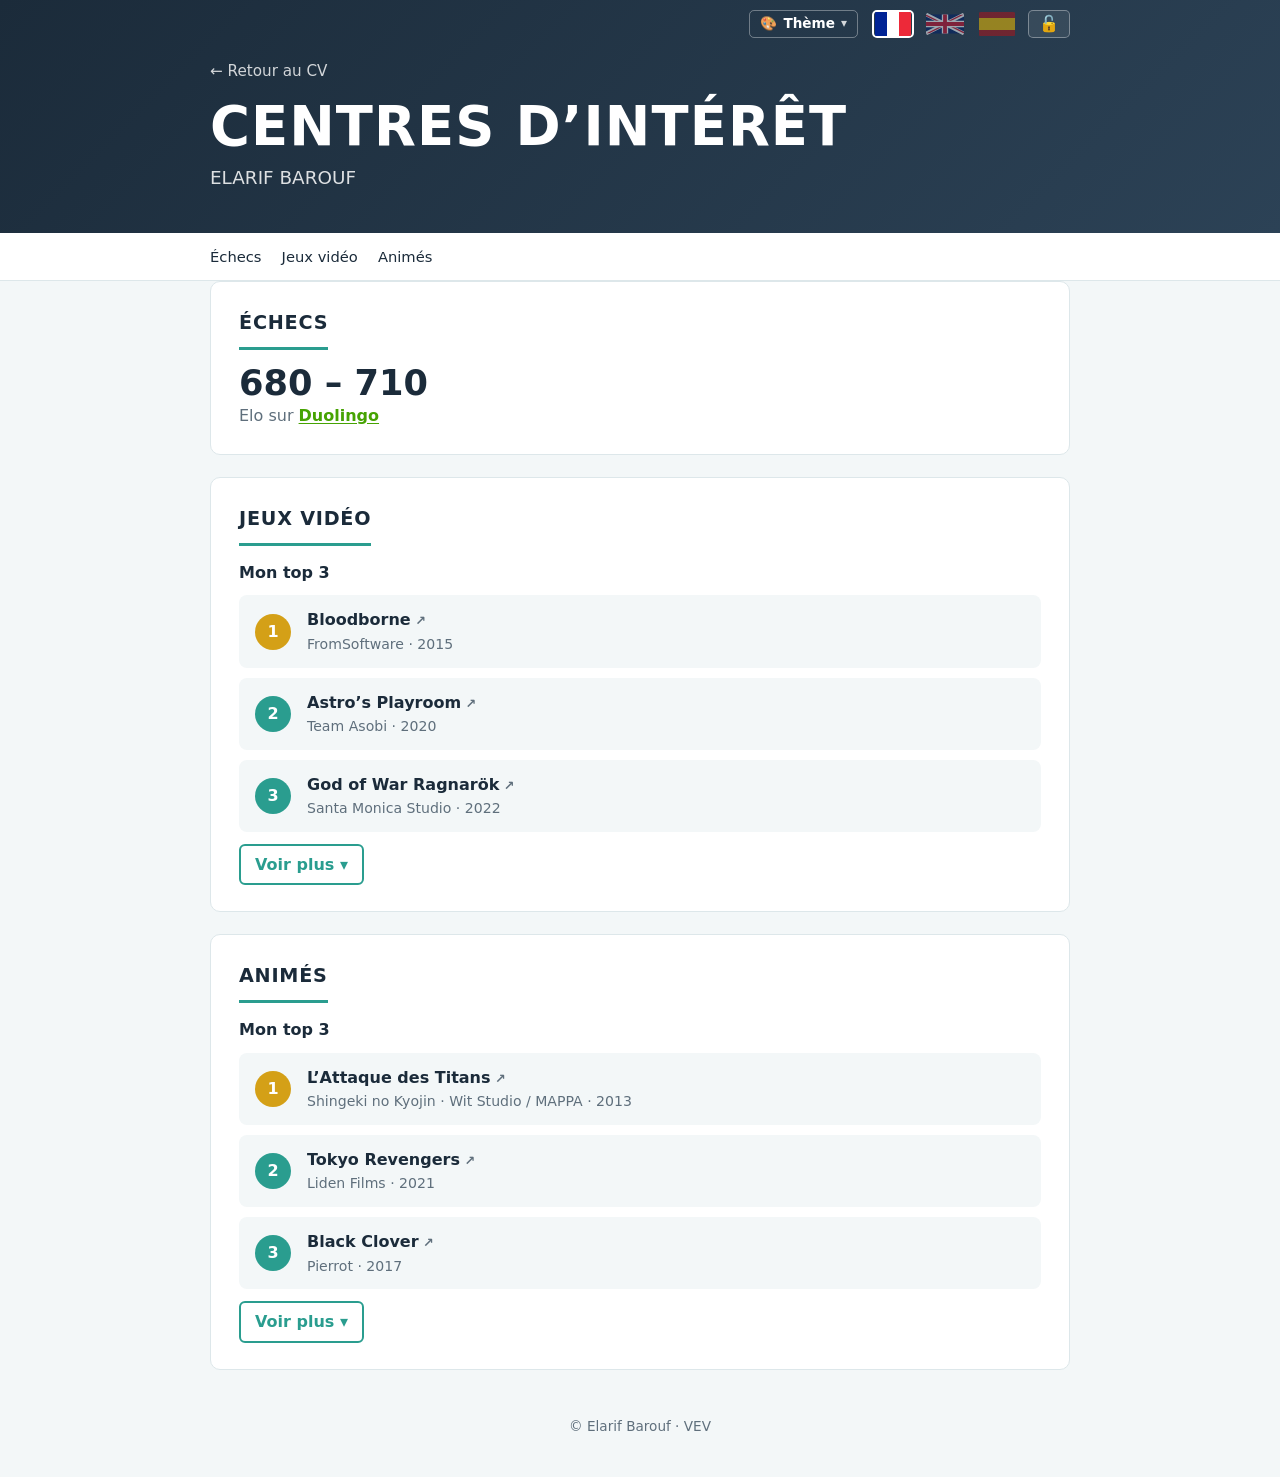
==== commit 922d169f: "Thèmes légendaires Lune de sang et Le Mur, laboratoire caché, ajouts au Premium - Lune de sang (aprè" ====
--- a/interets.html
+++ b/interets.html
@@ -5,7 +5,7 @@
   <meta name="viewport" content="width=device-width, initial-scale=1.0">
   <title>Elarif Barouf — Centres d’intérêt</title>
   <meta name="description" content="Les centres d’intérêt d’Elarif Barouf : échecs, jeux vidéo et animés.">
-  <script>try { var m = location.search.match(/[?&]theme=([a-z]+)/); var t = m ? m[1] : localStorage.getItem("theme"); var u = JSON.parse(localStorage.getItem("unlocked") || "[]"); if (["noel","bloodborne","astro","ragnarok","echecs","halloween","premium"].indexOf(t) > -1 && u.indexOf(t) < 0) t = null; if (["light","dark","violet","vert","orange","eclipse","duolingo","chess","neon","retro","ocean","carnet","espace","sakura","terminal","volcan","bonbon","manga","noel","bloodborne","astro","ragnarok","echecs","halloween","premium"].indexOf(t) > -1) document.documentElement.dataset.theme = t; } catch (e) {}</script>
+  <script>try { var m = location.search.match(/[?&]theme=([a-z]+)/); var t = m ? m[1] : localStorage.getItem("theme"); var u = JSON.parse(localStorage.getItem("unlocked") || "[]"); if (["noel","bloodborne","astro","ragnarok","echecs","halloween","premium","lunesang","mur"].indexOf(t) > -1 && u.indexOf(t) < 0) t = null; if (["duolingo","chess","neon","retro","ocean","carnet","espace","sakura","terminal","volcan","bonbon","manga","vev","lego"].indexOf(t) > -1 && u.indexOf("labo") < 0) t = null; if (["light","dark","violet","vert","orange","eclipse","duolingo","chess","neon","retro","ocean","carnet","espace","sakura","terminal","volcan","bonbon","manga","vev","lego","noel","bloodborne","astro","ragnarok","echecs","halloween","premium","lunesang","mur"].indexOf(t) > -1) document.documentElement.dataset.theme = t; } catch (e) {}</script>
   <link rel="stylesheet" href="style.css">
 </head>
 <body>
@@ -26,23 +26,6 @@
           <button type="button" data-theme-choice="noel" data-menu-lock="noel">🎄 <span data-lang="fr">Noël</span><span data-lang="en">Christmas</span><span data-lang="es">Navidad</span></button>
         </div>
       </details>
-      <details class="theme-menu">
-        <summary><span aria-hidden="true">🧪</span><span data-lang="fr">Thème test</span><span data-lang="en">Test themes</span><span data-lang="es">Temas de prueba</span></summary>
-        <div class="theme-list">
-          <button type="button" data-theme-choice="duolingo">🦉 <span>Duolingo</span></button>
-          <button type="button" data-theme-choice="chess">♟️ <span>Chess</span></button>
-          <button type="button" data-theme-choice="neon">🌆 <span data-lang="fr">Néon</span><span data-lang="en">Neon</span><span data-lang="es">Neón</span></button>
-          <button type="button" data-theme-choice="retro">👾 <span data-lang="fr">Rétro</span><span data-lang="en">Retro</span><span data-lang="es">Retro</span></button>
-          <button type="button" data-theme-choice="ocean">🌊 <span data-lang="fr">Océan</span><span data-lang="en">Ocean</span><span data-lang="es">Océano</span></button>
-          <button type="button" data-theme-choice="carnet">📓 <span data-lang="fr">Carnet</span><span data-lang="en">Notebook</span><span data-lang="es">Cuaderno</span></button>
-          <button type="button" data-theme-choice="espace">🚀 <span data-lang="fr">Espace</span><span data-lang="en">Space</span><span data-lang="es">Espacio</span></button>
-          <button type="button" data-theme-choice="sakura">🌸 <span data-lang="fr">Sakura</span><span data-lang="en">Sakura</span><span data-lang="es">Sakura</span></button>
-          <button type="button" data-theme-choice="terminal">⌨️ <span data-lang="fr">Terminal</span><span data-lang="en">Terminal</span><span data-lang="es">Terminal</span></button>
-          <button type="button" data-theme-choice="volcan">🌋 <span data-lang="fr">Volcan</span><span data-lang="en">Volcano</span><span data-lang="es">Volcán</span></button>
-          <button type="button" data-theme-choice="bonbon">🍬 <span data-lang="fr">Bonbon</span><span data-lang="en">Candy</span><span data-lang="es">Caramelo</span></button>
-          <button type="button" data-theme-choice="manga">💥 <span data-lang="fr">Manga</span><span data-lang="en">Manga</span><span data-lang="es">Manga</span></button>
-        </div>
-      </details>
       <button type="button" class="lang-btn" data-set-lang="fr" title="Français" aria-label="Français"><svg viewBox="0 0 3 2" aria-hidden="true"><rect width="1" height="2" fill="#002395"/><rect x="1" width="1" height="2" fill="#fff"/><rect x="2" width="1" height="2" fill="#ED2939"/></svg></button>
       <button type="button" class="lang-btn" data-set-lang="en" title="English" aria-label="English"><svg viewBox="0 0 60 30" aria-hidden="true"><clipPath id="uk-t"><path d="M30,15 h30 v15 z v15 h-30 z h-30 v-15 z v-15 h30 z"/></clipPath><path d="M0,0 v30 h60 v-30 z" fill="#012169"/><path d="M0,0 L60,30 M60,0 L0,30" stroke="#fff" stroke-width="6"/><path d="M0,0 L60,30 M60,0 L0,30" clip-path="url(#uk-t)" stroke="#C8102E" stroke-width="4"/><path d="M30,0 v30 M0,15 h60" stroke="#fff" stroke-width="10"/><path d="M30,0 v30 M0,15 h60" stroke="#C8102E" stroke-width="6"/></svg></button>
       <button type="button" class="lang-btn" data-set-lang="es" title="Español" aria-label="Español"><svg viewBox="0 0 3 2" aria-hidden="true"><rect width="3" height="2" fill="#AA151B"/><rect y="0.5" width="3" height="1" fill="#F1BF00"/></svg></button>
@@ -258,6 +241,7 @@
         <div class="secret-item">
           <button type="button" class="secret-btn" data-theme-choice="bloodborne" data-secret="bloodborne"><span class="swatch sw-bloodborne"></span><span class="secret-name">Bloodborne</span></button>
           <p class="secret-hint"><span data-lang="fr">Énigme : la chasse commence quand le loup dévore le soleil en plein jour et que le ciel devient noir et rouge. Choisis le thème qui correspond à ce moment, puis va trouver le meilleur de mes jeux et frappe trois fois.</span><span data-lang="en">Riddle: the hunt begins when the wolf devours the sun in broad daylight and the sky turns black and red. Choose the theme that matches that moment, then find the best of my games and strike three times.</span><span data-lang="es">Enigma: la caza empieza cuando el lobo devora el sol en pleno día y el cielo se vuelve negro y rojo. Elige el tema que corresponde a ese momento, luego busca el mejor de mis juegos y golpea tres veces.</span></p>
+          <p class="ultra-hint" data-ultra-hint="lunesang"><span data-lang="fr">🌕 Encore plus secret : la lune du chasseur n’est pas toujours blanche… avec le thème Bloodborne, frappe-la trois fois. À minuit, elle rougit toute seule.</span><span data-lang="en">🌕 Even more secret: the hunter’s moon isn’t always white… with the Bloodborne theme, strike it three times. At midnight, it turns red by itself.</span><span data-lang="es">🌕 Aún más secreto: la luna del cazador no siempre es blanca… con el tema Bloodborne, golpéala tres veces. A medianoche, se vuelve roja sola.</span></p>
         </div>
         <div class="secret-item">
           <button type="button" class="secret-btn" data-theme-choice="astro" data-secret="astro"><span class="swatch sw-astro"></span><span class="secret-name">Astro’s Playroom</span></button>
@@ -272,11 +256,18 @@
           <p class="secret-hint"><span data-lang="fr">Énigme : mes animés jouent avec les noirs, mes jeux avec les blancs. Pour commencer la partie, les deux rois doivent se saluer : le noir d’abord, puis le blanc.</span><span data-lang="en">Riddle: my anime play black, my games play white. To start the game, the two kings must greet each other: black first, then white.</span><span data-lang="es">Enigma: mis animes juegan con negras, mis juegos con blancas. Para empezar la partida, los dos reyes deben saludarse: primero el negro, luego el blanco.</span></p>
           <p class="premium-hint"><span data-lang="fr">♛ Encore plus secret : avec le thème Échecs, fais avancer le pion blanc case par case jusqu’au bout de l’échiquier… il sera promu.</span><span data-lang="en">♛ Even more secret: with the Chess theme, move the white pawn square by square to the end of the board… it will be promoted.</span><span data-lang="es">♛ Aún más secreto: con el tema Ajedrez, haz avanzar el peón blanco casilla por casilla hasta el final del tablero… será coronado.</span></p>
         </div>
+        <div class="secret-item ultra-item" data-ultra="lunesang">
+          <button type="button" class="secret-btn" data-theme-choice="lunesang" data-secret="lunesang"><span class="swatch sw-lunesang"></span><span class="secret-name"><span data-lang="fr">Lune de sang</span><span data-lang="en">Blood Moon</span><span data-lang="es">Luna de sangre</span></span></button>
+        </div>
+        <div class="secret-item ultra-item" data-ultra="mur">
+          <button type="button" class="secret-btn" data-theme-choice="mur" data-secret="mur"><span class="swatch sw-mur"></span><span class="secret-name"><span data-lang="fr">Le Mur</span><span data-lang="en">The Wall</span><span data-lang="es">El Muro</span></span></button>
+        </div>
         <div class="secret-item premium-item">
           <button type="button" class="secret-btn" data-theme-choice="premium" data-secret="premium"><span class="swatch sw-premium"></span><span class="secret-name"><span data-lang="fr">Échecs Premium</span><span data-lang="en">Premium Chess</span><span data-lang="es">Ajedrez Premium</span></span></button>
           <p class="secret-hint"><span data-lang="fr">Le thème le plus secret du site, en or et en argent.</span><span data-lang="en">The most secret theme of the site, in gold and silver.</span><span data-lang="es">El tema más secreto del sitio, en oro y plata.</span></p>
         </div>
       </div>
+      <p class="ultra-hint" data-ultra-hint="mur"><span data-lang="fr">🧱 Encore plus secret : dans mes animés, un mur protège l’humanité. Frappe trois fois sous son nom… et regarde ce qui se cache derrière.</span><span data-lang="en">🧱 Even more secret: in my anime, a wall protects humanity. Strike three times under its name… and see what hides behind it.</span><span data-lang="es">🧱 Aún más secreto: en mis animes, un muro protege a la humanidad. Golpea tres veces bajo su nombre… y mira lo que se esconde detrás.</span></p>
       <button type="button" class="secret-reset">🔒 <span data-lang="fr">Tout reverrouiller et recommencer</span><span data-lang="en">Lock everything and start again</span><span data-lang="es">Bloquear todo y empezar de nuevo</span></button>
       <p class="secret-toast" role="status" aria-live="polite" hidden></p>
     </section>
@@ -284,7 +275,7 @@
   </main>
 
   <footer>
-    <div class="container">© Elarif Barouf · VEV</div>
+    <div class="container"><span class="labo-key">©</span> Elarif Barouf · VEV</div>
   </footer>
 
   <script>
@@ -316,7 +307,33 @@
       setLang(titles[saved] ? saved : "fr");
     })();
   </script>
+  <!-- Laboratoire caché : thèmes en test (se débloque en restant appuyé 3 s sur le « © » du pied de page, ou en tapant « labo ») -->
+  <button type="button" class="labo-btn" aria-expanded="false" title="Laboratoire">🧪</button>
+  <div class="labo-panel" role="dialog" aria-label="Laboratoire" hidden>
+    <div class="labo-head">
+      <p class="labo-title">🧪 <span data-lang="fr">Laboratoire</span><span data-lang="en">Lab</span><span data-lang="es">Laboratorio</span></p>
+      <button type="button" class="labo-close" aria-label="Fermer">✕</button>
+    </div>
+    <p class="labo-sub"><span data-lang="fr">Mes thèmes en test, pas encore terminés.</span><span data-lang="en">My test themes, not finished yet.</span><span data-lang="es">Mis temas de prueba, aún sin terminar.</span></p>
+    <div class="labo-grid">
+      <button type="button" class="labo-theme" data-theme-choice="duolingo">🦉 <span>Duolingo</span></button>
+      <button type="button" class="labo-theme" data-theme-choice="chess">♟️ <span>Chess</span></button>
+      <button type="button" class="labo-theme" data-theme-choice="neon">🌆 <span data-lang="fr">Néon</span><span data-lang="en">Neon</span><span data-lang="es">Neón</span></button>
+      <button type="button" class="labo-theme" data-theme-choice="retro">👾 <span data-lang="fr">Rétro</span><span data-lang="en">Retro</span><span data-lang="es">Retro</span></button>
+      <button type="button" class="labo-theme" data-theme-choice="ocean">🌊 <span data-lang="fr">Océan</span><span data-lang="en">Ocean</span><span data-lang="es">Océano</span></button>
+      <button type="button" class="labo-theme" data-theme-choice="carnet">📓 <span data-lang="fr">Carnet</span><span data-lang="en">Notebook</span><span data-lang="es">Cuaderno</span></button>
+      <button type="button" class="labo-theme" data-theme-choice="espace">🚀 <span data-lang="fr">Espace</span><span data-lang="en">Space</span><span data-lang="es">Espacio</span></button>
+      <button type="button" class="labo-theme" data-theme-choice="sakura">🌸 <span data-lang="fr">Sakura</span><span data-lang="en">Sakura</span><span data-lang="es">Sakura</span></button>
+      <button type="button" class="labo-theme" data-theme-choice="terminal">⌨️ <span data-lang="fr">Terminal</span><span data-lang="en">Terminal</span><span data-lang="es">Terminal</span></button>
+      <button type="button" class="labo-theme" data-theme-choice="volcan">🌋 <span data-lang="fr">Volcan</span><span data-lang="en">Volcano</span><span data-lang="es">Volcán</span></button>
+      <button type="button" class="labo-theme" data-theme-choice="bonbon">🍬 <span data-lang="fr">Bonbon</span><span data-lang="en">Candy</span><span data-lang="es">Caramelo</span></button>
+      <button type="button" class="labo-theme" data-theme-choice="manga">💥 <span data-lang="fr">Manga</span><span data-lang="en">Manga</span><span data-lang="es">Manga</span></button>
+      <button type="button" class="labo-theme" data-theme-choice="vev">⚡ <span>VEV</span></button>
+      <button type="button" class="labo-theme" data-theme-choice="lego">🧱 <span>Lego</span></button>
+    </div>
+  </div>
   <script src="theme.js"></script>
   <script src="premium.js"></script>
+  <script src="legendes.js"></script>
 </body>
 </html>
--- a/style.css
+++ b/style.css
@@ -655,6 +655,144 @@
 html[data-theme="manga"] .chip-pop::after { border-top-color: #111; }
 html[data-theme="manga"] .more summary { border: 3px solid #111; border-radius: 0; color: #111; background: #ffe14d; }
 
+/* VEV : couleurs de l'entreprise (vert forêt, blanc, gris), dessins au trait et éclairs ⚡ */
+html[data-theme="vev"] {
+  --navy: #0f5c3c; --navy-light: #1e7a50;
+  --accent: #0f5c3c; --accent-hover: #1e7a50;
+  --bg: #f4f6f5; --card: #ffffff; --text: #1f2a2a; --muted: #5f6b68; --border: #dde5e1;
+  --heading: #0f5c3c; --chip-bg: #e8f2ed; --chip-text: #0f5c3c; --chip-hover: #d5e9df;
+  color-scheme: light;
+}
+/* Fond : grille en perspective comme les plans de VEV */
+html[data-theme="vev"] body {
+  background:
+    repeating-linear-gradient(30deg, rgba(15,92,60,.05) 0 1px, transparent 1px 34px),
+    repeating-linear-gradient(150deg, rgba(15,92,60,.05) 0 1px, transparent 1px 34px),
+    #f7f9f8;
+}
+html[data-theme="vev"] .hero {
+  color: #1f2a2a;
+  background:
+    url("data:image/svg+xml,%3Csvg%20xmlns='http://www.w3.org/2000/svg'%20width='420'%20height='260'%20viewBox='0%200%20420%20260'%3E%3Cpath%20d='M20%20230%20L200%20150%20L400%20230%20L220%20255Z'%20fill='%230f5c3c'%20fill-opacity='.06'%20stroke='%230f5c3c'%20stroke-opacity='.25'%20stroke-width='2'/%3E%3Crect%20x='60'%20y='60'%20width='70'%20height='130'%20rx='12'%20fill='white'%20stroke='%230f5c3c'%20stroke-width='3'%20stroke-linecap='round'%20stroke-linejoin='round'/%3E%3Crect%20x='74'%20y='76'%20width='42'%20height='32'%20rx='4'%20fill='none'%20stroke='%230f5c3c'%20stroke-width='3'%20stroke-linecap='round'%20stroke-linejoin='round'/%3E%3Cpath%20d='M98%20118%20L86%20140%20H100%20L92%20162%20L112%20134%20H98%20L106%20118Z'%20fill='%230f5c3c'/%3E%3Crect%20x='50'%20y='190'%20width='90'%20height='12'%20rx='4'%20fill='%230f5c3c'/%3E%3Cpath%20d='M130%20100%20C170%20100%20175%20160%20190%20175'%20fill='none'%20stroke='%230f5c3c'%20stroke-width='3'%20stroke-linecap='round'%20stroke-linejoin='round'/%3E%3Cg%20transform='translate(185%20120)'%3E%3Cpath%20d='M0%2020%20H130%20V95%20H0Z'%20fill='white'%20stroke='%235f6b68'%20stroke-width='3'%20stroke-linecap='round'%20stroke-linejoin='round'/%3E%3Cpath%20d='M0%2020%20H130%20V44%20H0Z'%20fill='%230f5c3c'/%3E%3Cpath%20d='M130%2050%20H170%20L192%2074%20V95%20H130Z'%20fill='white'%20stroke='%235f6b68'%20stroke-width='3'%20stroke-linecap='round'%20stroke-linejoin='round'/%3E%3Cpath%20d='M140%2056%20H166%20L180%2072%20H140Z'%20fill='none'%20stroke='%235f6b68'%20stroke-width='3'%20stroke-linecap='round'%20stroke-linejoin='round'/%3E%3Ccircle%20cx='34'%20cy='100'%20r='14'%20fill='white'%20stroke='%235f6b68'%20stroke-width='3'%20stroke-linecap='round'%20stroke-linejoin='round'/%3E%3Ccircle%20cx='158'%20cy='100'%20r='14'%20fill='white'%20stroke='%235f6b68'%20stroke-width='3'%20stroke-linecap='round'%20stroke-linejoin='round'/%3E%3Cpath%20d='M58%2058%20l-9%2015%20h12%20l-7%2015%2018%20-21%20h-12%20l7%20-9z'%20fill='%230f5c3c'/%3E%3C/g%3E%3Ccircle%20cx='330'%20cy='50'%20r='26'%20fill='%230f5c3c'/%3E%3Cpath%20d='M334%2032%20L320%2054%20H332%20L326%2070%20L342%2046%20H330%20L336%2032Z'%20fill='white'/%3E%3C/svg%3E") right max(20px, calc(50% - 470px)) bottom 18px / min(380px, 38vw) auto no-repeat,
+    linear-gradient(90deg, #ffffff 0%, rgba(255,255,255,.92) 50%, rgba(255,255,255,.55) 100%),
+    repeating-linear-gradient(30deg, rgba(15,92,60,.18) 0 1px, transparent 1px 30px),
+    repeating-linear-gradient(150deg, rgba(15,92,60,.18) 0 1px, transparent 1px 30px),
+    #eef3f0;
+  border-bottom: 6px solid #0f5c3c;
+}
+@media (max-width: 820px) { html[data-theme="vev"] .hero { background-size: 0 0, auto, auto, auto; } }   /* téléphone : pas de dessin derrière le texte */
+html[data-theme="vev"] .hero h1 { color: #0f5c3c; letter-spacing: .04em; }
+html[data-theme="vev"] .subtitle, html[data-theme="vev"] .dates { color: #1f2a2a; opacity: 1; }
+html[data-theme="vev"] .subtitle::before { content: "⚡ "; }
+html[data-theme="vev"] .tag { background: #0f5c3c; color: #fff; border-radius: 4px; }
+html[data-theme="vev"] .btn { background: #0f5c3c; color: #fff; border-radius: 8px; font-weight: 700; }
+html[data-theme="vev"] .btn:hover { background: #1e7a50; }
+html[data-theme="vev"] .btn::after { content: " ⚡"; }
+/* Haut de page clair : menus, drapeau actif et lien de retour en vert */
+html[data-theme="vev"] .theme-menu summary, html[data-theme="vev"] .lock-all { color: #0f5c3c; border-color: rgba(15,92,60,.45); background: #fff; }
+html[data-theme="vev"] .theme-menu summary:hover, html[data-theme="vev"] .theme-menu[open] summary { border-color: #0f5c3c; background: #e8f2ed; }
+html[data-theme="vev"] .lang-btn.active { border-color: #0f5c3c; }
+html[data-theme="vev"] .back-link { color: #0f5c3c; }
+html[data-theme="vev"] .nav { background: #1f2a2a; border-bottom: none; }
+html[data-theme="vev"] .nav a { color: #e6ece9; }
+html[data-theme="vev"] .nav a:hover, html[data-theme="vev"] .nav a.active { color: #7fd1a8; }
+html[data-theme="vev"] .card { border: 1px solid #dde5e1; border-top: 4px solid #0f5c3c; border-radius: 6px; box-shadow: 0 4px 14px rgba(31,42,42,.06); }
+html[data-theme="vev"] .card h2 { border-bottom: none; padding-bottom: 4px; display: flex; align-items: center; gap: 10px; }
+html[data-theme="vev"] .card h2::before {
+  content: "⚡"; flex: none; width: 30px; height: 30px; border-radius: 50%;
+  display: grid; place-items: center; font-size: .9rem;
+  background: #0f5c3c; color: #fff;
+}
+html[data-theme="vev"] .skills li { background: #f4f6f5; border-left: 4px solid #0f5c3c; }
+html[data-theme="vev"] .chips li { border: 1px solid #b4c7c0; }
+html[data-theme="vev"] main a:not(.btn) { color: #0f5c3c; }
+html[data-theme="vev"] .day { border-left: 3px solid #0f5c3c; }
+html[data-theme="vev"] .day h3::before { content: "🔌 "; }
+html[data-theme="vev"] .day li::marker { content: "⚡ "; font-size: .8em; }
+html[data-theme="vev"] .top3 li { background: #f4f6f5; border: 1px solid #dde5e1; border-radius: 6px; }
+html[data-theme="vev"] .rank { background: #0f5c3c; border-radius: 8px; }
+html[data-theme="vev"] .top3 li:first-child .rank { background: #1f2a2a; color: #7fd1a8; }
+html[data-theme="vev"] .top3.top-rest li .rank { background: #b4c7c0; color: #1f2a2a; }
+html[data-theme="vev"] .stat-value { color: #0f5c3c; }
+html[data-theme="vev"] .chip-pop { background: #0f5c3c; }
+html[data-theme="vev"] .chip-pop::after { border-top-color: #0f5c3c; }
+html[data-theme="vev"] footer { color: #0f5c3c; font-weight: 600; }
+html[data-theme="vev"] footer::before { content: "⚡ "; }
+
+/* Lego : briques de couleur, plaque de base à tenons, gros boutons en brique */
+html[data-theme="lego"] {
+  --navy: #00852b; --navy-light: #00a33a;
+  --accent: #d01012; --accent-hover: #e8292b;
+  --bg: #f2f2f2; --card: #ffffff; --text: #1b1b1b; --muted: #555555; --border: #d9d9d9;
+  --heading: #1b1b1b; --chip-bg: #ffcf00; --chip-text: #1b1b1b; --chip-hover: #ffe066;
+  color-scheme: light;
+}
+html[data-theme="lego"] body {
+  font-family: "Nunito", "Arial Rounded MT Bold", ui-rounded, system-ui, -apple-system, "Segoe UI", Roboto, Arial, sans-serif;
+  background: radial-gradient(circle at 50% 45%, #f7f7f7 0 22%, #eaeaea 23% 30%, #d2d2d2 31% 36%, transparent 37%) 0 0 / 28px 28px, #ececec;
+}
+/* Haut de page : plaque de base verte */
+html[data-theme="lego"] .hero {
+  background: radial-gradient(circle at 50% 45%, #22a64d 0 22%, #00852b 23% 30%, #006b22 31% 36%, transparent 37%) 0 0 / 30px 30px, #00852b;
+  border-bottom: 8px solid #005e1f;
+}
+html[data-theme="lego"] .hero h1 {
+  display: inline-block; color: #1b1b1b; background: #ffcf00; padding: 6px 18px; border-radius: 6px;
+  box-shadow: inset 0 -6px 0 #c9a200, 0 6px 0 rgba(0,0,0,.2);
+}
+html[data-theme="lego"] .subtitle, html[data-theme="lego"] .dates { display: table; background: #ffffff; color: #1b1b1b; padding: 3px 12px; border-radius: 4px; opacity: 1; margin-top: 12px; box-shadow: inset 0 -4px 0 #d9d9d9; }
+html[data-theme="lego"] .tag { background: #006cb7; border-radius: 4px; box-shadow: inset 0 -3px 0 #004f86; }
+html[data-theme="lego"] .back-link { color: #fff; background: #1b1b1b; padding: 2px 10px; border-radius: 4px; }
+/* Boutons : une brique rouge avec ses tenons */
+html[data-theme="lego"] .btn {
+  position: relative; background: #d01012; color: #fff; border-radius: 5px; font-weight: 900;
+  box-shadow: inset 0 -7px 0 #9c0c0d, 0 4px 0 rgba(0,0,0,.25); margin-top: 34px; padding: 12px 26px 16px;
+}
+html[data-theme="lego"] .btn::before {
+  content: ""; position: absolute; left: 12px; right: 12px; top: -9px; height: 10px;
+  background: radial-gradient(ellipse 9px 10px at 50% 100%, #d01012 98%, transparent 100%) 0 0 / 28px 10px repeat-x;
+}
+html[data-theme="lego"] .btn:hover { background: #e8292b; transform: translateY(-2px); }
+html[data-theme="lego"] .nav { background: #1b1b1b; border-bottom: 4px solid #ffcf00; }
+html[data-theme="lego"] .nav a { color: #ffffff; font-weight: 800; }
+html[data-theme="lego"] .nav a:hover, html[data-theme="lego"] .nav a.active { color: #ffcf00; }
+/* Cartes : chaque carte est une brique avec des tenons au-dessus */
+html[data-theme="lego"] .card {
+  --brick: #006cb7; --brick-dark: #004f86;
+  position: relative; border: 5px solid var(--brick); border-bottom-width: 11px; border-bottom-color: var(--brick-dark);
+  border-radius: 6px; margin-top: 18px; box-shadow: 0 6px 0 rgba(0,0,0,.12);
+}
+html[data-theme="lego"] .card::before {
+  content: ""; position: absolute; left: 18px; right: 18px; top: -17px; height: 13px;
+  background: radial-gradient(ellipse 10px 13px at 50% 100%, var(--brick) 98%, transparent 100%) 0 0 / 34px 13px repeat-x;
+}
+html[data-theme="lego"] .card:nth-of-type(4n+1) { --brick: #d01012; --brick-dark: #9c0c0d; }
+html[data-theme="lego"] .card:nth-of-type(4n+2) { --brick: #ffcf00; --brick-dark: #c9a200; }
+html[data-theme="lego"] .card:nth-of-type(4n+3) { --brick: #006cb7; --brick-dark: #004f86; }
+html[data-theme="lego"] .card:nth-of-type(4n) { --brick: #00852b; --brick-dark: #005e1f; }
+html[data-theme="lego"] .card h2 { border-bottom: 6px solid var(--brick); font-weight: 900; }
+html[data-theme="lego"] .skills li { background: #f7f7f7; border-left: 8px solid var(--brick, #d01012); border-radius: 4px; font-weight: 700; }
+html[data-theme="lego"] .chips li { border-radius: 4px; box-shadow: inset 0 -4px 0 #c9a200; font-weight: 800; }
+html[data-theme="lego"] main a:not(.btn) { color: #006cb7; font-weight: 700; }
+html[data-theme="lego"] .day { border-left: 8px solid #ffcf00; border-radius: 4px; }
+html[data-theme="lego"] .day li::marker { content: "■ "; color: #d01012; }
+html[data-theme="lego"] .day li:nth-child(even)::marker { color: #006cb7; }
+/* Classements : le dessus d'une brique 2×2, vu d'en haut */
+html[data-theme="lego"] .top3 li { background: #f7f7f7; border-radius: 6px; box-shadow: inset 0 -4px 0 #e0e0e0; }
+html[data-theme="lego"] .rank {
+  border-radius: 5px; color: #fff; font-weight: 900; text-shadow: 0 1px 0 rgba(0,0,0,.35);
+  background: radial-gradient(circle at 50% 50%, rgba(255,255,255,.25) 0 30%, transparent 32%) 0 0 / 50% 50%, #006cb7;
+  box-shadow: inset 0 -4px 0 #004f86;
+}
+html[data-theme="lego"] .top3 li:first-child .rank { background: radial-gradient(circle at 50% 50%, rgba(255,255,255,.3) 0 30%, transparent 32%) 0 0 / 50% 50%, #ffcf00; color: #1b1b1b; text-shadow: none; box-shadow: inset 0 -4px 0 #c9a200; }
+html[data-theme="lego"] .top3:not(.top-rest) li:nth-child(2) .rank { background: radial-gradient(circle at 50% 50%, rgba(255,255,255,.25) 0 30%, transparent 32%) 0 0 / 50% 50%, #d01012; box-shadow: inset 0 -4px 0 #9c0c0d; }
+html[data-theme="lego"] .top3.top-rest li .rank { background: radial-gradient(circle at 50% 50%, rgba(255,255,255,.25) 0 30%, transparent 32%) 0 0 / 50% 50%, #00852b; box-shadow: inset 0 -4px 0 #005e1f; }
+html[data-theme="lego"] .stat-value { color: #d01012; }
+html[data-theme="lego"] .chip-pop { background: #1b1b1b; border-radius: 6px; }
+html[data-theme="lego"] .chip-pop::after { border-top-color: #1b1b1b; }
+html[data-theme="lego"] .more summary { background: #ffcf00; color: #1b1b1b; border: none; box-shadow: inset 0 -4px 0 #c9a200; border-radius: 4px; }
+html[data-theme="lego"] footer { color: #555; font-weight: 700; }
+
 /* Thème Orange */
 html[data-theme="orange"] {
   --navy: #4a1d05;
@@ -977,6 +1115,57 @@
 .lang-btn svg { display: block; width: 100%; height: 100%; }
 .lang-btn:hover { opacity: 1; transform: translateY(-2px); }
 .lang-btn.active { opacity: 1; border-color: #fff; }
+
+/* ===== Laboratoire caché : flacon en bas à gauche + panneau des thèmes en test ===== */
+.labo-btn {
+  display: none; position: fixed; left: 18px; bottom: 18px; z-index: 40;
+  width: 52px; height: 52px; border-radius: 50%; cursor: pointer;
+  font-size: 26px; line-height: 1;
+  background: radial-gradient(circle at 35% 30%, #ffffff, #e3f7ef 60%, #b8ecd6);
+  border: 2px solid #2a9d8f; box-shadow: 0 6px 18px rgba(0,0,0,.22);
+  transition: transform .2s;
+}
+html.has-labo .labo-btn { display: grid; place-items: center; }
+.labo-btn:hover { transform: translateY(-3px) rotate(-8deg); }
+.labo-btn[aria-expanded="true"] { transform: rotate(-15deg) scale(1.05); }
+.labo-pop { animation: labo-pop 1s cubic-bezier(.2,1.6,.4,1); }
+@keyframes labo-pop { 0% { transform: scale(0) rotate(-180deg); } 100% { transform: scale(1) rotate(0); } }
+.labo-panel {
+  position: fixed; left: 18px; bottom: 82px; z-index: 41;
+  width: min(360px, calc(100vw - 36px)); max-height: min(70vh, 560px); overflow-y: auto;
+  padding: 16px; border-radius: 16px;
+  background: #ffffff; color: #1f2a2a; border: 2px solid #2a9d8f;
+  box-shadow: 0 14px 40px rgba(0,0,0,.28);
+  font-family: system-ui, -apple-system, "Segoe UI", Roboto, Arial, sans-serif;
+  animation: labo-in .25s ease-out;
+}
+@keyframes labo-in { from { opacity: 0; transform: translateY(12px) scale(.97); } }
+.labo-head { display: flex; align-items: center; justify-content: space-between; }
+.labo-title { font-weight: 800; font-size: 1.05rem; margin: 0; }
+.labo-close { border: none; background: none; font-size: 1.1rem; cursor: pointer; color: #5f6b68; padding: 4px 8px; border-radius: 6px; }
+.labo-close:hover { background: #eef3f0; }
+.labo-sub { margin: 2px 0 12px; font-size: .85rem; color: #5f6b68; }
+.labo-grid { display: grid; grid-template-columns: repeat(2, 1fr); gap: 8px; }
+.labo-theme {
+  display: flex; align-items: center; gap: 8px; text-align: left; cursor: pointer;
+  padding: 10px 12px; border-radius: 10px; font: inherit; font-size: .92rem; font-weight: 600;
+  background: #f4f6f5; color: #1f2a2a; border: 2px solid transparent;
+  transition: border-color .15s, transform .15s;
+}
+.labo-theme:hover { border-color: #2a9d8f; transform: translateY(-2px); }
+.labo-theme.active { border-color: #2a9d8f; background: #e3f7ef; }
+.labo-theme.active::after { content: "✓"; margin-left: auto; color: #2a9d8f; }
+/* La clé : le « © » du pied de page, qui se remplit quand on reste appuyé */
+.labo-key {
+  display: inline-block; cursor: default; user-select: none; -webkit-user-select: none; -webkit-touch-callout: none;
+  touch-action: manipulation; border-radius: 50%;
+}
+.labo-key.pressing { animation: labo-charge 3s linear forwards; }
+@keyframes labo-charge {
+  0% { text-shadow: none; transform: scale(1); }
+  100% { text-shadow: 0 0 6px #2ecc71, 0 0 14px #2ecc71, 0 0 24px #2ecc71; transform: scale(1.8); color: #2ecc71; }
+}
+@media print { .labo-btn, .labo-panel { display: none !important; } }
 
 /* Bouton « tout débloquer / tout verrouiller », à côté des drapeaux */
 .lock-all {
@@ -1432,6 +1621,245 @@
   html[data-theme="premium"] .hero h1, html[data-theme="premium"] .hero::after, html[data-theme="premium"] .rank::after { animation: none; }
 }
 
+/* ----- Échecs Premium : mini-échiquier de l'Opéra, sons, Grand Maître ----- */
+.opera {
+  position: fixed; z-index: 5; right: calc((100vw - 940px) / 4); top: 50%;
+  transform: translate(50%, -50%); width: min(200px, calc((100vw - 980px) / 2));
+  pointer-events: none; text-align: center;
+}
+.opera-board {
+  position: relative; aspect-ratio: 1; border: 4px solid #d4af37; border-radius: 4px;
+  box-shadow: 0 0 0 2px #14110a, 0 0 0 4px #c0c4c8, 0 12px 30px rgba(0,0,0,.5);
+  background: repeating-conic-gradient(#c9ccd1 0 25%, #b8902f 0 50%) 0 0 / 25% 25%;
+}
+.opera-piece {
+  position: absolute; width: 12.5%; height: 12.5%; display: grid; place-items: center;
+  font-size: min(20px, 2.3vw); line-height: 1; transition: left .6s ease, top .6s ease, opacity .4s, transform .4s;
+  font-family: "DejaVu Sans", "Segoe UI Symbol", "Noto Sans Symbols2", serif;
+}
+.opera-piece.w { color: #fffdf2; text-shadow: 0 0 2px #14110a, 0 1px 0 #14110a; }
+.opera-piece.b { color: #14110a; text-shadow: 0 0 2px #fff3c4; }
+.opera-piece.taken { opacity: 0; transform: scale(.3); }
+.opera-cap { margin: 8px 0 0; font-size: .75rem; color: #bfae7a; letter-spacing: .04em; }
+.opera-mate { margin: 4px 0 0; min-height: 1.3em; font-weight: 800; color: #f3d77a; text-shadow: 0 0 10px rgba(212,175,55,.7); }
+.opera.mate .opera-board { box-shadow: 0 0 0 2px #14110a, 0 0 0 4px #c0c4c8, 0 0 30px 6px rgba(212,175,55,.7); }
+.premium-mute {
+  position: fixed; right: 18px; bottom: 18px; z-index: 40; width: 44px; height: 44px; border-radius: 50%;
+  font-size: 20px; cursor: pointer; background: #14110a; color: #f3d77a; border: 2px solid #d4af37;
+  box-shadow: 0 6px 16px rgba(0,0,0,.35);
+}
+.gm-badge {
+  display: inline-block; margin-bottom: 6px; padding: 3px 12px; border-radius: 999px; font-weight: 800; font-size: .85rem;
+  color: #14110a; background: linear-gradient(180deg, #fff3c4, #d4af37); box-shadow: 0 0 12px rgba(212,175,55,.6);
+  width: fit-content;
+}
+.gm-elo { background: linear-gradient(180deg, #fff3c4, #d4af37 55%, #a67c00); -webkit-background-clip: text; background-clip: text; color: transparent !important; }
+.gm-mate {
+  position: fixed; left: 50%; bottom: 40px; z-index: 75; transform: translateX(-50%);
+  display: flex; align-items: center; gap: 14px; padding: 14px 26px; border-radius: 14px;
+  background: #14110a; border: 2px solid #d4af37; box-shadow: 0 0 30px rgba(212,175,55,.5);
+  animation: gm-in .4s ease-out;
+}
+.gm-mate.gm-out { animation: gm-out .7s ease-in forwards; }
+@keyframes gm-in { from { opacity: 0; transform: translate(-50%, 20px); } }
+@keyframes gm-out { to { opacity: 0; transform: translate(-50%, 20px); } }
+.gm-king { font-size: 44px; color: #f3d77a; display: inline-block; transform-origin: 50% 90%; animation: gm-fall 1.2s cubic-bezier(.5,0,.7,1.4) .5s forwards; }
+@keyframes gm-fall { to { transform: rotate(90deg) translateX(6px); } }
+.gm-text { font-size: 1.4rem; font-weight: 900; letter-spacing: .08em; text-transform: uppercase;
+  background: linear-gradient(90deg, #c0c4c8, #fff8dc, #d4af37); -webkit-background-clip: text; background-clip: text; color: transparent; }
+@media print { .opera, .premium-mute, .gm-mate { display: none !important; } }
+
+/* ===================== Thèmes légendaires ===================== */
+
+/* ---- Lune de sang : nuit rouge, lune écarlate, ville gothique, brume et corbeaux ---- */
+html[data-theme="lunesang"] {
+  --navy: #0a0508; --navy-light: #2a0a10;
+  --accent: #b3121f; --accent-hover: #d41a2a;
+  --bg: #0c0809; --card: #170f12; --text: #e8dcd6; --muted: #a08c88; --border: #3a1a20;
+  --heading: #f0d8d0; --chip-bg: #241216; --chip-text: #f0a0a0; --chip-hover: #301a1e;
+  color-scheme: dark;
+}
+html[data-theme="lunesang"] body { background: radial-gradient(ellipse 70% 50% at 70% 0%, rgba(179,18,31,.25), transparent 70%) fixed, #0c0809; }
+html[data-theme="lunesang"] h1, html[data-theme="lunesang"] h2, html[data-theme="lunesang"] h3,
+html[data-theme="lunesang"] .game { font-family: Georgia, "Times New Roman", serif; letter-spacing: .03em; }
+html[data-theme="lunesang"] .hero {
+  position: relative;
+  background:
+    url("data:image/svg+xml,%3Csvg%20xmlns='http://www.w3.org/2000/svg'%20width='1200'%20height='160'%20viewBox='0%200%201200%20160'%20preserveAspectRatio='none'%3E%3Cpath%20fill='%2307040a'%20d='M0%20160%20V110%20L40%20110%20L40%2080%20L60%2040%20L80%2080%20L80%20100%20L130%20100%20L130%2060%20L145%2020%20L160%2060%20L160%2095%20L220%2095%20L220%20120%20L270%20120%20L270%2070%20L290%2010%20L310%2070%20L310%20105%20L360%20105%20L360%2085%20L380%2085%20L380%2050%20L395%2030%20L410%2050%20L410%20115%20L470%20115%20L470%2090%20L520%2090%20L520%2055%20L540%200%20L560%2055%20L560%20100%20L620%20100%20L620%20125%20L680%20125%20L680%2075%20L700%2035%20L720%2075%20L720%20110%20L790%20110%20L790%2065%20L805%2025%20L820%2065%20L820%20100%20L880%20100%20L880%20120%20L940%20120%20L940%2080%20L960%2045%20L980%2080%20L980%20105%20L1040%20105%20L1040%2060%20L1055%2015%20L1070%2060%20L1070%20110%20L1130%20110%20L1130%2090%20L1160%2090%20L1160%2070%20L1175%2045%20L1190%2070%20L1200%2070%20V160Z'/%3E%3C/svg%3E") center bottom / 100% 42% no-repeat,
+    radial-gradient(circle at 78% 34%, #ff4a3d 0 7%, #c4141f 8.5%, rgba(196,20,31,.45) 12%, rgba(120,10,20,.18) 22%, transparent 36%),
+    linear-gradient(180deg, #2a0a10 0%, #4a0e16 55%, #1a0508 100%);
+  border-bottom: 2px solid #b3121f;
+}
+html[data-theme="lunesang"] .hero h1 { color: #f4e4dc; text-shadow: 0 0 18px rgba(196,20,31,.8); }
+html[data-theme="lunesang"] .btn { background: #b3121f; border-radius: 2px; font-family: Georgia, serif; letter-spacing: .05em; }
+html[data-theme="lunesang"] .btn:hover { background: #d41a2a; }
+html[data-theme="lunesang"] .nav { background: #0a0508; border-bottom: 1px solid #3a1a20; }
+html[data-theme="lunesang"] .nav a { color: #d8c0b8; }
+html[data-theme="lunesang"] .nav a:hover, html[data-theme="lunesang"] .nav a.active { color: #ff6b6b; }
+html[data-theme="lunesang"] .card { border: 1px solid #3a1a20; border-left: 4px solid #b3121f; border-radius: 2px; box-shadow: 0 8px 24px rgba(0,0,0,.5); }
+html[data-theme="lunesang"] .card h2 { border-bottom-color: #b3121f; }
+html[data-theme="lunesang"] .card h2::before { content: "✠ "; color: #b3121f; }
+html[data-theme="lunesang"] .skills li, html[data-theme="lunesang"] .top3 li { background: #1f1417; }
+html[data-theme="lunesang"] .skills li { border-left-color: #b3121f; }
+html[data-theme="lunesang"] main a:not(.btn) { color: #ff8a80; }
+html[data-theme="lunesang"] .day { border-left-color: #7a0d16; }
+html[data-theme="lunesang"] .day li::marker { color: #b3121f; }
+html[data-theme="lunesang"] .rank { background: radial-gradient(circle at 40% 35%, #ff4a3d, #8a0d16 70%); }
+html[data-theme="lunesang"] .top3 li:first-child .rank { background: radial-gradient(circle at 40% 35%, #f4e4dc, #c9b8b0 70%); color: #4a0e16; }
+html[data-theme="lunesang"] .top3.top-rest li .rank { background: #3a1a20; }
+html[data-theme="lunesang"] .chip-pop { background: #2a0a10; border: 1px solid #b3121f; }
+html[data-theme="lunesang"] .chip-pop::after { border-top-color: #b3121f; }
+html[data-theme="lunesang"] body::before, html[data-theme="lunesang"] body::after { filter: sepia(1) hue-rotate(-50deg) saturate(3) brightness(.55); }
+/* brume qui défile */
+.ls-fog {
+  position: fixed; inset: 0; z-index: 3; pointer-events: none;
+  background:
+    radial-gradient(ellipse 40% 18% at 20% 85%, rgba(200,170,170,.10), transparent 70%),
+    radial-gradient(ellipse 50% 20% at 70% 95%, rgba(200,170,170,.12), transparent 70%),
+    radial-gradient(ellipse 35% 15% at 45% 75%, rgba(200,170,170,.07), transparent 70%);
+  background-size: 200% 100%;
+  animation: ls-fog 28s linear infinite alternate;
+}
+@keyframes ls-fog { from { background-position: 0 0; } to { background-position: 100% 0; } }
+/* corbeaux */
+.ls-crow { position: fixed; left: -80px; z-index: 4; width: calc(60px * var(--s, 1)); pointer-events: none; animation: ls-fly 9s linear forwards; }
+.ls-crow svg { display: block; width: 100%; animation: ls-flap .35s ease-in-out infinite alternate; }
+@keyframes ls-fly { to { transform: translate(calc(100vw + 160px), -6vh); } }
+@keyframes ls-flap { to { transform: scaleY(-.6); } }
+.ls-ripple { position: fixed; z-index: 70; width: 10px; height: 10px; margin: -5px 0 0 -5px; border-radius: 50%; pointer-events: none;
+  border: 2px solid rgba(212,26,42,.85); animation: ls-ripple .9s ease-out forwards; }
+@keyframes ls-ripple { to { transform: scale(9); opacity: 0; } }
+/* la lune cliquable du thème Bloodborne (pour débloquer la Lune de sang) */
+.bb-moon {
+  position: absolute; left: 82%; top: 18%; width: 90px; height: 90px; transform: translate(-50%, -50%);
+  border: none; border-radius: 50%; background: transparent; cursor: pointer; z-index: 3;
+}
+.bb-moon:hover { box-shadow: 0 0 30px 6px rgba(255,255,255,.12); }
+.bb-moon.hit { animation: bb-hit .5s ease-out; }
+@keyframes bb-hit { 0% { box-shadow: 0 0 0 0 rgba(212,26,42,.9); } 100% { box-shadow: 0 0 0 40px rgba(212,26,42,0); } }
+
+/* ---- Le Mur : mur de pierre, ciel du soir, un géant derrière le mur ---- */
+html[data-theme="mur"] {
+  --navy: #2f2a24; --navy-light: #4a4238;
+  --accent: #5a7a3a; --accent-hover: #6d9046;
+  --bg: #e9e1d0; --card: #f6f0e2; --text: #2b241c; --muted: #6b5e4c; --border: #cdbf9f;
+  --heading: #3b2f22; --chip-bg: #e2d6bb; --chip-text: #4a3b28; --chip-hover: #d8c9a8;
+  color-scheme: light;
+}
+html[data-theme="mur"] body { background: #e9e1d0; }
+html[data-theme="mur"] .hero {
+  position: relative; overflow: visible;
+  background: linear-gradient(180deg, #f2b880 0%, #c97b5a 40%, #6b5a6e 100%);
+}
+html[data-theme="mur"] .hero::after {
+  content: ""; position: absolute; left: 0; right: 0; bottom: 0; height: 46%; z-index: 1; pointer-events: none;
+  background:
+    linear-gradient(180deg, rgba(0,0,0,.25), transparent 14%),
+    repeating-linear-gradient(180deg, transparent 0 38px, rgba(40,32,24,.55) 38px 41px),
+    repeating-linear-gradient(90deg, transparent 0 78px, rgba(40,32,24,.45) 78px 81px) 0 0 / 160px 82px,
+    repeating-linear-gradient(90deg, transparent 0 78px, rgba(40,32,24,.45) 78px 81px) 40px 41px / 160px 82px,
+    linear-gradient(180deg, #a89d88, #8e836f);
+  border-top: 6px solid #6e6555;
+}
+html[data-theme="mur"] .hero > .container { position: relative; z-index: 2; }
+html[data-theme="mur"] .hero h1 { color: #fff; text-shadow: 0 3px 0 #2f2a24, 0 0 18px rgba(0,0,0,.5); }
+html[data-theme="mur"] .subtitle, html[data-theme="mur"] .dates, html[data-theme="mur"] .back-link { color: #fff; text-shadow: 0 2px 4px rgba(0,0,0,.7); opacity: 1; }
+html[data-theme="mur"] .tag { background: #5a7a3a; }
+html[data-theme="mur"] .btn { background: #5a7a3a; border: 2px solid #3f5728; border-radius: 3px; box-shadow: 0 4px 0 #3f5728; }
+html[data-theme="mur"] .btn:hover { background: #6d9046; }
+html[data-theme="mur"] .nav { background: #2f2a24; border-bottom: 4px solid #5a7a3a; }
+html[data-theme="mur"] .nav a { color: #e9e1d0; }
+html[data-theme="mur"] .nav a:hover, html[data-theme="mur"] .nav a.active { color: #a9cf7f; }
+html[data-theme="mur"] .card { border: 2px solid #8b6b43; border-radius: 4px; box-shadow: 0 6px 0 #cdbf9f, 0 10px 20px rgba(60,45,25,.15); }
+html[data-theme="mur"] .card h2 { border-bottom-color: #5a7a3a; }
+html[data-theme="mur"] .card h2::before { content: "⚔ "; color: #8b6b43; }
+html[data-theme="mur"] .skills li, html[data-theme="mur"] .top3 li { background: #efe6d2; }
+html[data-theme="mur"] .skills li { border-left-color: #5a7a3a; }
+html[data-theme="mur"] main a:not(.btn) { color: #4a6a2c; }
+html[data-theme="mur"] .day { border-left-color: #8b6b43; }
+html[data-theme="mur"] .day li::marker { color: #5a7a3a; }
+html[data-theme="mur"] .rank { background: #5a7a3a; border-radius: 0; clip-path: polygon(0 0, 100% 0, 100% 60%, 50% 100%, 0 60%); }
+html[data-theme="mur"] .top3 li:first-child .rank { background: #8b1e1e; }
+html[data-theme="mur"] .top3.top-rest li .rank { background: #8b6b43; }
+html[data-theme="mur"] .chip-pop { background: #2f2a24; }
+html[data-theme="mur"] .chip-pop::after { border-top-color: #2f2a24; }
+html[data-theme="mur"] body::before, html[data-theme="mur"] body::after {
+  background: url("data:image/svg+xml,%3Csvg%20xmlns='http://www.w3.org/2000/svg'%20width='240'%20height='640'%20viewBox='0%200%20240%20640'%3E%3Crect%20width='240'%20height='640'%20fill='%236e6555'/%3E%3Crect%20x='-78'%20y='2'%20width='76'%20height='36'%20rx='3'%20fill='%23b0a690'/%3E%3Crect%20x='2'%20y='2'%20width='76'%20height='36'%20rx='3'%20fill='%239a8f7c'/%3E%3Crect%20x='82'%20y='2'%20width='76'%20height='36'%20rx='3'%20fill='%23a89d88'/%3E%3Crect%20x='162'%20y='2'%20width='76'%20height='36'%20rx='3'%20fill='%238e836f'/%3E%3Crect%20x='242'%20y='2'%20width='76'%20height='36'%20rx='3'%20fill='%23b0a690'/%3E%3Crect%20x='-118'%20y='42'%20width='76'%20height='36'%20rx='3'%20fill='%238e836f'/%3E%3Crect%20x='-38'%20y='42'%20width='76'%20height='36'%20rx='3'%20fill='%23b0a690'/%3E%3Crect%20x='42'%20y='42'%20width='76'%20height='36'%20rx='3'%20fill='%239a8f7c'/%3E%3Crect%20x='122'%20y='42'%20width='76'%20height='36'%20rx='3'%20fill='%23a89d88'/%3E%3Crect%20x='202'%20y='42'%20width='76'%20height='36'%20rx='3'%20fill='%238e836f'/%3E%3Crect%20x='-78'%20y='82'%20width='76'%20height='36'%20rx='3'%20fill='%23a89d88'/%3E%3Crect%20x='2'%20y='82'%20width='76'%20height='36'%20rx='3'%20fill='%238e836f'/%3E%3Crect%20x='82'%20y='82'%20width='76'%20height='36'%20rx='3'%20fill='%23b0a690'/%3E%3Crect%20x='162'%20y='82'%20width='76'%20height='36'%20rx='3'%20fill='%239a8f7c'/%3E%3Crect%20x='242'%20y='82'%20width='76'%20height='36'%20rx='3'%20fill='%23a89d88'/%3E%3Crect%20x='-118'%20y='122'%20width='76'%20height='36'%20rx='3'%20fill='%239a8f7c'/%3E%3Crect%20x='-38'%20y='122'%20width='76'%20height='36'%20rx='3'%20fill='%23a89d88'/%3E%3Crect%20x='42'%20y='122'%20width='76'%20height='36'%20rx='3'%20fill='%238e836f'/%3E%3Crect%20x='122'%20y='122'%20width='76'%20height='36'%20rx='3'%20fill='%23b0a690'/%3E%3Crect%20x='202'%20y='122'%20width='76'%20height='36'%20rx='3'%20fill='%239a8f7c'/%3E%3Crect%20x='-78'%20y='162'%20width='76'%20height='36'%20rx='3'%20fill='%23b0a690'/%3E%3Crect%20x='2'%20y='162'%20width='76'%20height='36'%20rx='3'%20fill='%239a8f7c'/%3E%3Crect%20x='82'%20y='162'%20width='76'%20height='36'%20rx='3'%20fill='%23a89d88'/%3E%3Crect%20x='162'%20y='162'%20width='76'%20height='36'%20rx='3'%20fill='%238e836f'/%3E%3Crect%20x='242'%20y='162'%20width='76'%20height='36'%20rx='3'%20fill='%23b0a690'/%3E%3Crect%20x='-118'%20y='202'%20width='76'%20height='36'%20rx='3'%20fill='%238e836f'/%3E%3Crect%20x='-38'%20y='202'%20width='76'%20height='36'%20rx='3'%20fill='%23b0a690'/%3E%3Crect%20x='42'%20y='202'%20width='76'%20height='36'%20rx='3'%20fill='%239a8f7c'/%3E%3Crect%20x='122'%20y='202'%20width='76'%20height='36'%20rx='3'%20fill='%23a89d88'/%3E%3Crect%20x='202'%20y='202'%20width='76'%20height='36'%20rx='3'%20fill='%238e836f'/%3E%3Crect%20x='-78'%20y='242'%20width='76'%20height='36'%20rx='3'%20fill='%23a89d88'/%3E%3Crect%20x='2'%20y='242'%20width='76'%20height='36'%20rx='3'%20fill='%238e836f'/%3E%3Crect%20x='82'%20y='242'%20width='76'%20height='36'%20rx='3'%20fill='%23b0a690'/%3E%3Crect%20x='162'%20y='242'%20width='76'%20height='36'%20rx='3'%20fill='%239a8f7c'/%3E%3Crect%20x='242'%20y='242'%20width='76'%20height='36'%20rx='3'%20fill='%23a89d88'/%3E%3Crect%20x='-118'%20y='282'%20width='76'%20height='36'%20rx='3'%20fill='%239a8f7c'/%3E%3Crect%20x='-38'%20y='282'%20width='76'%20height='36'%20rx='3'%20fill='%23a89d88'/%3E%3Crect%20x='42'%20y='282'%20width='76'%20height='36'%20rx='3'%20fill='%238e836f'/%3E%3Crect%20x='122'%20y='282'%20width='76'%20height='36'%20rx='3'%20fill='%23b0a690'/%3E%3Crect%20x='202'%20y='282'%20width='76'%20height='36'%20rx='3'%20fill='%239a8f7c'/%3E%3Crect%20x='-78'%20y='322'%20width='76'%20height='36'%20rx='3'%20fill='%23b0a690'/%3E%3Crect%20x='2'%20y='322'%20width='76'%20height='36'%20rx='3'%20fill='%239a8f7c'/%3E%3Crect%20x='82'%20y='322'%20width='76'%20height='36'%20rx='3'%20fill='%23a89d88'/%3E%3Crect%20x='162'%20y='322'%20width='76'%20height='36'%20rx='3'%20fill='%238e836f'/%3E%3Crect%20x='242'%20y='322'%20width='76'%20height='36'%20rx='3'%20fill='%23b0a690'/%3E%3Crect%20x='-118'%20y='362'%20width='76'%20height='36'%20rx='3'%20fill='%238e836f'/%3E%3Crect%20x='-38'%20y='362'%20width='76'%20height='36'%20rx='3'%20fill='%23b0a690'/%3E%3Crect%20x='42'%20y='362'%20width='76'%20height='36'%20rx='3'%20fill='%239a8f7c'/%3E%3Crect%20x='122'%20y='362'%20width='76'%20height='36'%20rx='3'%20fill='%23a89d88'/%3E%3Crect%20x='202'%20y='362'%20width='76'%20height='36'%20rx='3'%20fill='%238e836f'/%3E%3Crect%20x='-78'%20y='402'%20width='76'%20height='36'%20rx='3'%20fill='%23a89d88'/%3E%3Crect%20x='2'%20y='402'%20width='76'%20height='36'%20rx='3'%20fill='%238e836f'/%3E%3Crect%20x='82'%20y='402'%20width='76'%20height='36'%20rx='3'%20fill='%23b0a690'/%3E%3Crect%20x='162'%20y='402'%20width='76'%20height='36'%20rx='3'%20fill='%239a8f7c'/%3E%3Crect%20x='242'%20y='402'%20width='76'%20height='36'%20rx='3'%20fill='%23a89d88'/%3E%3Crect%20x='-118'%20y='442'%20width='76'%20height='36'%20rx='3'%20fill='%239a8f7c'/%3E%3Crect%20x='-38'%20y='442'%20width='76'%20height='36'%20rx='3'%20fill='%23a89d88'/%3E%3Crect%20x='42'%20y='442'%20width='76'%20height='36'%20rx='3'%20fill='%238e836f'/%3E%3Crect%20x='122'%20y='442'%20width='76'%20height='36'%20rx='3'%20fill='%23b0a690'/%3E%3Crect%20x='202'%20y='442'%20width='76'%20height='36'%20rx='3'%20fill='%239a8f7c'/%3E%3Crect%20x='-78'%20y='482'%20width='76'%20height='36'%20rx='3'%20fill='%23b0a690'/%3E%3Crect%20x='2'%20y='482'%20width='76'%20height='36'%20rx='3'%20fill='%239a8f7c'/%3E%3Crect%20x='82'%20y='482'%20width='76'%20height='36'%20rx='3'%20fill='%23a89d88'/%3E%3Crect%20x='162'%20y='482'%20width='76'%20height='36'%20rx='3'%20fill='%238e836f'/%3E%3Crect%20x='242'%20y='482'%20width='76'%20height='36'%20rx='3'%20fill='%23b0a690'/%3E%3Crect%20x='-118'%20y='522'%20width='76'%20height='36'%20rx='3'%20fill='%238e836f'/%3E%3Crect%20x='-38'%20y='522'%20width='76'%20height='36'%20rx='3'%20fill='%23b0a690'/%3E%3Crect%20x='42'%20y='522'%20width='76'%20height='36'%20rx='3'%20fill='%239a8f7c'/%3E%3Crect%20x='122'%20y='522'%20width='76'%20height='36'%20rx='3'%20fill='%23a89d88'/%3E%3Crect%20x='202'%20y='522'%20width='76'%20height='36'%20rx='3'%20fill='%238e836f'/%3E%3Crect%20x='-78'%20y='562'%20width='76'%20height='36'%20rx='3'%20fill='%23a89d88'/%3E%3Crect%20x='2'%20y='562'%20width='76'%20height='36'%20rx='3'%20fill='%238e836f'/%3E%3Crect%20x='82'%20y='562'%20width='76'%20height='36'%20rx='3'%20fill='%23b0a690'/%3E%3Crect%20x='162'%20y='562'%20width='76'%20height='36'%20rx='3'%20fill='%239a8f7c'/%3E%3Crect%20x='242'%20y='562'%20width='76'%20height='36'%20rx='3'%20fill='%23a89d88'/%3E%3Crect%20x='-118'%20y='602'%20width='76'%20height='36'%20rx='3'%20fill='%239a8f7c'/%3E%3Crect%20x='-38'%20y='602'%20width='76'%20height='36'%20rx='3'%20fill='%23a89d88'/%3E%3Crect%20x='42'%20y='602'%20width='76'%20height='36'%20rx='3'%20fill='%238e836f'/%3E%3Crect%20x='122'%20y='602'%20width='76'%20height='36'%20rx='3'%20fill='%23b0a690'/%3E%3Crect%20x='202'%20y='602'%20width='76'%20height='36'%20rx='3'%20fill='%239a8f7c'/%3E%3C/svg%3E") center calc(0px - var(--sy, 0) * .2px) / min(100%, 240px) auto repeat-y; opacity: .55;
+}
+html[data-theme="mur"] body::after { transform: none; }
+/* le géant (dans le haut de page, coupé par le bas du ciel, caché par le mur) */
+.mw-giant { position: absolute; inset: 0; overflow: hidden; z-index: 0; pointer-events: none; }
+.mw-body { position: absolute; left: 74%; bottom: 0; width: min(480px, 46vw); transform: translate(-50%, 4%); transition: transform .25s ease-out; animation: mw-rise 2.4s ease-out; }
+@keyframes mw-rise { from { transform: translate(-50%, 100%); } }
+.mw-body svg { display: block; width: 100%; filter: drop-shadow(0 0 12px rgba(255,140,90,.35)); }
+.mw-steam {
+  position: absolute; inset: -20% -10% 30%; pointer-events: none;
+  background:
+    radial-gradient(circle at 30% 60%, rgba(255,255,255,.55), transparent 22%),
+    radial-gradient(circle at 70% 55%, rgba(255,255,255,.45), transparent 20%),
+    radial-gradient(circle at 50% 35%, rgba(255,255,255,.4), transparent 25%);
+  animation: mw-steam 4s ease-in-out infinite alternate; filter: blur(4px);
+}
+@keyframes mw-steam { from { transform: translateY(6%) scale(.95); opacity: .6; } to { transform: translateY(-8%) scale(1.08); opacity: .95; } }
+.mw-dust { position: fixed; z-index: 70; width: 6px; height: 6px; margin: -3px 0 0 -3px; pointer-events: none; border-radius: 50%;
+  box-shadow: 10px -6px 0 #8e836f, -12px -4px 0 #a89d88, 6px 10px 0 #6e6555, -8px 8px 0 #9a8f7c, 0 -12px 0 #b0a690;
+  animation: mw-dust .8s ease-out forwards; }
+@keyframes mw-dust { to { transform: scale(2.4) translateY(12px); opacity: 0; } }
+.wall-shake { display: inline-block; animation: shake .4s; cursor: pointer; }
+@media (max-width: 700px) { .mw-body { width: 60vw; left: 80%; opacity: .7; } }
+
+/* ---- Cinématiques ---- */
+.legend-overlay { position: fixed; inset: 0; z-index: 85; display: grid; place-items: center; overflow: hidden; cursor: pointer; animation: promo-in .4s ease-out; }
+.legend-overlay.legend-out { animation: promo-out .8s ease-in forwards; }
+.legend-word { position: absolute; left: 0; right: 0; bottom: 18%; margin: 0; text-align: center; font-family: Georgia, serif;
+  font-size: clamp(1.6rem, 5vw, 3.2rem); letter-spacing: .3em; text-transform: uppercase; opacity: 0; animation: legend-word 1.8s ease-out 1.2s forwards; }
+@keyframes legend-word { from { opacity: 0; letter-spacing: .9em; } to { opacity: 1; letter-spacing: .3em; } }
+.legend-lunesang { background: radial-gradient(circle at 50% 42%, #1a0508 0%, #000 70%); }
+.legend-lunesang .legend-word { color: #f4e4dc; text-shadow: 0 0 20px #c4141f; }
+.ls-moon-big { position: relative; width: min(42vmin, 320px); aspect-ratio: 1; border-radius: 50%; margin-bottom: 10vh;
+  background: radial-gradient(circle at 40% 35%, #ffffff, #d8dde3 60%, #a9b0b8);
+  box-shadow: 0 0 60px 10px rgba(220,225,230,.4);
+  animation: ls-glow 2.6s ease-in .3s forwards; }
+/* la lune rougit petit à petit : un calque rouge apparaît par-dessus */
+.ls-moon-big::after { content: ""; position: absolute; inset: 0; border-radius: 50%; opacity: 0;
+  background: radial-gradient(circle at 40% 35%, #ff6a5c, #c4141f 60%, #6a0a10);
+  animation: ls-red 2.6s ease-in .3s forwards; }
+@keyframes ls-red { to { opacity: 1; } }
+@keyframes ls-glow { to { box-shadow: 0 0 120px 40px rgba(196,20,31,.7); transform: scale(1.12); } }
+.legend-mur { background: #6b5a6e; }
+.legend-mur .legend-word { color: #fff; text-shadow: 0 3px 0 #2f2a24, 0 0 24px rgba(0,0,0,.6); z-index: 3; }
+.mw-half { position: absolute; top: 0; bottom: 0; width: 50%; z-index: 1;
+  background:
+    repeating-linear-gradient(180deg, transparent 0 58px, rgba(40,32,24,.55) 58px 62px),
+    repeating-linear-gradient(90deg, transparent 0 118px, rgba(40,32,24,.45) 118px 122px),
+    linear-gradient(180deg, #b0a690, #8e836f); }
+.mw-left { left: 0; transform-origin: 0 100%; animation: mw-fall-l 1.4s cubic-bezier(.6,0,.9,.6) 1.3s forwards; }
+.mw-right { right: 0; transform-origin: 100% 100%; animation: mw-fall-r 1.4s cubic-bezier(.6,0,.9,.6) 1.3s forwards; }
+@keyframes mw-fall-l { to { transform: translateY(110%) rotate(-14deg); } }
+@keyframes mw-fall-r { to { transform: translateY(110%) rotate(14deg); } }
+.mw-cracks { position: absolute; inset: 0; width: 100%; height: 100%; z-index: 2; }
+.mw-cracks path { fill: none; stroke: #241c14; stroke-width: .9; stroke-linecap: round; stroke-dasharray: 120; stroke-dashoffset: 120; animation: mw-crack 1s ease-in .2s forwards, mw-crack-out .3s 1.3s forwards; }
+@keyframes mw-crack { to { stroke-dashoffset: 0; } }
+@keyframes mw-crack-out { to { opacity: 0; } }
+.legend-mur { animation: promo-in .4s ease-out, mw-quake .5s 1s 2; }
+@keyframes mw-quake { 25% { transform: translate(-6px, 3px); } 50% { transform: translate(5px, -4px); } 75% { transform: translate(-3px, 2px); } }
+.legend-calm *, .legend-calm { animation-duration: .01s !important; animation-delay: 0s !important; }
+
+/* ---- Boutons et indices des thèmes légendaires ---- */
+.sw-lunesang { background: radial-gradient(circle at 62% 38%, #ff4a3d 0 22%, #c4141f 26%, transparent 30%), linear-gradient(180deg, #4a0e16, #0a0508); }
+.sw-mur { background:
+    repeating-linear-gradient(180deg, transparent 0 9px, rgba(40,32,24,.6) 9px 10px),
+    repeating-linear-gradient(90deg, transparent 0 13px, rgba(40,32,24,.5) 13px 14px),
+    linear-gradient(180deg, #b0a690, #8e836f); }
+.ultra-item { display: none !important; }
+html.has-lunesang .ultra-item[data-ultra="lunesang"], html.has-mur .ultra-item[data-ultra="mur"] { display: flex !important; }
+.ultra-item .secret-btn { border-color: #b3121f; }
+.ultra-item[data-ultra="mur"] .secret-btn { border-color: #5a7a3a; }
+.ultra-hint { display: none; font-size: .85rem; font-style: italic; color: #9a3b3b; padding: 0 4px; }
+html.has-bloodborne:not(.has-lunesang) .ultra-hint[data-ultra-hint="lunesang"] { display: block; }
+html:not(.has-mur) .ultra-hint[data-ultra-hint="mur"] { display: block; color: #5a6a3a; margin-top: 10px; }
+@media print { .ls-fog, .ls-crow, .legend-overlay { display: none !important; } }
+
 /* Bouton et indice du thème Premium : invisibles tant qu'on ne les a pas mérités */
 .sw-premium {
   display: grid; place-items: center;
@@ -1446,6 +1874,8 @@
 
 /* ===== Thèmes secrets : décorations sur les côtés (grands écrans) ===== */
 html[data-theme="bloodborne"] body::before, html[data-theme="bloodborne"] body::after,
+html[data-theme="lunesang"] body::before, html[data-theme="lunesang"] body::after,
+html[data-theme="mur"] body::before, html[data-theme="mur"] body::after,
 html[data-theme="astro"] body::before, html[data-theme="astro"] body::after,
 html[data-theme="ragnarok"] body::before, html[data-theme="ragnarok"] body::after,
 html[data-theme="echecs"] body::before, html[data-theme="echecs"] body::after,
@@ -1458,6 +1888,8 @@
 html[data-theme="volcan"] body::before, html[data-theme="volcan"] body::after,
 html[data-theme="bonbon"] body::before, html[data-theme="bonbon"] body::after,
 html[data-theme="manga"] body::before, html[data-theme="manga"] body::after,
+html[data-theme="vev"] body::before, html[data-theme="vev"] body::after,
+html[data-theme="lego"] body::before, html[data-theme="lego"] body::after,
 html[data-theme="premium"] body::before, html[data-theme="premium"] body::after {
   content: ""; position: fixed; top: 0; bottom: 0; z-index: -1; pointer-events: none;
   width: calc((100vw - 940px) / 2);
@@ -1467,6 +1899,14 @@
 @media (max-width: 1180px) { html body::before, html body::after { display: none; } }
 
 /* ===== Thèmes test : décorations sur les côtés (grands écrans) ===== */
+html[data-theme="lego"] body::before, html[data-theme="lego"] body::after {
+  background: url("data:image/svg+xml,%3Csvg%20xmlns='http://www.w3.org/2000/svg'%20width='240'%20height='620'%20viewBox='0%200%20240%20620'%3E%3Cg%20opacity='.55'%3E%3Crect%20x='147'%20y='572'%20width='14'%20height='9'%20rx='2'%20fill='%2300852b'/%3E%3Crect%20x='147'%20y='572'%20width='14'%20height='3'%20rx='1.5'%20fill='white'%20fill-opacity='.35'/%3E%3Crect%20x='171'%20y='572'%20width='14'%20height='9'%20rx='2'%20fill='%2300852b'/%3E%3Crect%20x='171'%20y='572'%20width='14'%20height='3'%20rx='1.5'%20fill='white'%20fill-opacity='.35'/%3E%3Crect%20x='195'%20y='572'%20width='14'%20height='9'%20rx='2'%20fill='%2300852b'/%3E%3Crect%20x='195'%20y='572'%20width='14'%20height='3'%20rx='1.5'%20fill='white'%20fill-opacity='.35'/%3E%3Crect%20x='139'%20y='580'%20width='78'%20height='34'%20rx='3'%20fill='%2300852b'/%3E%3Crect%20x='139'%20y='608'%20width='78'%20height='6'%20rx='2'%20fill='%23005e1f'/%3E%3Crect%20x='139'%20y='580'%20width='78'%20height='4'%20rx='2'%20fill='white'%20fill-opacity='.25'/%3E%3Crect%20x='52'%20y='472'%20width='14'%20height='9'%20rx='2'%20fill='%23ffcf00'/%3E%3Crect%20x='52'%20y='472'%20width='14'%20height='3'%20rx='1.5'%20fill='white'%20fill-opacity='.35'/%3E%3Crect%20x='76'%20y='472'%20width='14'%20height='9'%20rx='2'%20fill='%23ffcf00'/%3E%3Crect%20x='76'%20y='472'%20width='14'%20height='3'%20rx='1.5'%20fill='white'%20fill-opacity='.35'/%3E%3Crect%20x='100'%20y='472'%20width='14'%20height='9'%20rx='2'%20fill='%23ffcf00'/%3E%3Crect%20x='100'%20y='472'%20width='14'%20height='3'%20rx='1.5'%20fill='white'%20fill-opacity='.35'/%3E%3Crect%20x='124'%20y='472'%20width='14'%20height='9'%20rx='2'%20fill='%23ffcf00'/%3E%3Crect%20x='124'%20y='472'%20width='14'%20height='3'%20rx='1.5'%20fill='white'%20fill-opacity='.35'/%3E%3Crect%20x='44'%20y='480'%20width='102'%20height='34'%20rx='3'%20fill='%23ffcf00'/%3E%3Crect%20x='44'%20y='508'%20width='102'%20height='6'%20rx='2'%20fill='%23c9a200'/%3E%3Crect%20x='44'%20y='480'%20width='102'%20height='4'%20rx='2'%20fill='white'%20fill-opacity='.25'/%3E%3Crect%20x='75'%20y='372'%20width='14'%20height='9'%20rx='2'%20fill='%23d01012'/%3E%3Crect%20x='75'%20y='372'%20width='14'%20height='3'%20rx='1.5'%20fill='white'%20fill-opacity='.35'/%3E%3Crect%20x='99'%20y='372'%20width='14'%20height='9'%20rx='2'%20fill='%23d01012'/%3E%3Crect%20x='99'%20y='372'%20width='14'%20height='3'%20rx='1.5'%20fill='white'%20fill-opacity='.35'/%3E%3Crect%20x='123'%20y='372'%20width='14'%20height='9'%20rx='2'%20fill='%23d01012'/%3E%3Crect%20x='123'%20y='372'%20width='14'%20height='3'%20rx='1.5'%20fill='white'%20fill-opacity='.35'/%3E%3Crect%20x='67'%20y='380'%20width='78'%20height='34'%20rx='3'%20fill='%23d01012'/%3E%3Crect%20x='67'%20y='408'%20width='78'%20height='6'%20rx='2'%20fill='%239c0c0d'/%3E%3Crect%20x='67'%20y='380'%20width='78'%20height='4'%20rx='2'%20fill='white'%20fill-opacity='.25'/%3E%3Crect%20x='64'%20y='292'%20width='14'%20height='9'%20rx='2'%20fill='%23d01012'/%3E%3Crect%20x='64'%20y='292'%20width='14'%20height='3'%20rx='1.5'%20fill='white'%20fill-opacity='.35'/%3E%3Crect%20x='88'%20y='292'%20width='14'%20height='9'%20rx='2'%20fill='%23d01012'/%3E%3Crect%20x='88'%20y='292'%20width='14'%20height='3'%20rx='1.5'%20fill='white'%20fill-opacity='.35'/%3E%3Crect%20x='112'%20y='292'%20width='14'%20height='9'%20rx='2'%20fill='%23d01012'/%3E%3Crect%20x='112'%20y='292'%20width='14'%20height='3'%20rx='1.5'%20fill='white'%20fill-opacity='.35'/%3E%3Crect%20x='56'%20y='300'%20width='78'%20height='34'%20rx='3'%20fill='%23d01012'/%3E%3Crect%20x='56'%20y='328'%20width='78'%20height='6'%20rx='2'%20fill='%239c0c0d'/%3E%3Crect%20x='56'%20y='300'%20width='78'%20height='4'%20rx='2'%20fill='white'%20fill-opacity='.25'/%3E%3Crect%20x='109'%20y='192'%20width='14'%20height='9'%20rx='2'%20fill='%23d01012'/%3E%3Crect%20x='109'%20y='192'%20width='14'%20height='3'%20rx='1.5'%20fill='white'%20fill-opacity='.35'/%3E%3Crect%20x='133'%20y='192'%20width='14'%20height='9'%20rx='2'%20fill='%23d01012'/%3E%3Crect%20x='133'%20y='192'%20width='14'%20height='3'%20rx='1.5'%20fill='white'%20fill-opacity='.35'/%3E%3Crect%20x='157'%20y='192'%20width='14'%20height='9'%20rx='2'%20fill='%23d01012'/%3E%3Crect%20x='157'%20y='192'%20width='14'%20height='3'%20rx='1.5'%20fill='white'%20fill-opacity='.35'/%3E%3Crect%20x='181'%20y='192'%20width='14'%20height='9'%20rx='2'%20fill='%23d01012'/%3E%3Crect%20x='181'%20y='192'%20width='14'%20height='3'%20rx='1.5'%20fill='white'%20fill-opacity='.35'/%3E%3Crect%20x='101'%20y='200'%20width='102'%20height='34'%20rx='3'%20fill='%23d01012'/%3E%3Crect%20x='101'%20y='228'%20width='102'%20height='6'%20rx='2'%20fill='%239c0c0d'/%3E%3Crect%20x='101'%20y='200'%20width='102'%20height='4'%20rx='2'%20fill='white'%20fill-opacity='.25'/%3E%3Crect%20x='143'%20y='92'%20width='14'%20height='9'%20rx='2'%20fill='%23ffcf00'/%3E%3Crect%20x='143'%20y='92'%20width='14'%20height='3'%20rx='1.5'%20fill='white'%20fill-opacity='.35'/%3E%3Crect%20x='167'%20y='92'%20width='14'%20height='9'%20rx='2'%20fill='%23ffcf00'/%3E%3Crect%20x='167'%20y='92'%20width='14'%20height='3'%20rx='1.5'%20fill='white'%20fill-opacity='.35'/%3E%3Crect%20x='191'%20y='92'%20width='14'%20height='9'%20rx='2'%20fill='%23ffcf00'/%3E%3Crect%20x='191'%20y='92'%20width='14'%20height='3'%20rx='1.5'%20fill='white'%20fill-opacity='.35'/%3E%3Crect%20x='135'%20y='100'%20width='78'%20height='34'%20rx='3'%20fill='%23ffcf00'/%3E%3Crect%20x='135'%20y='128'%20width='78'%20height='6'%20rx='2'%20fill='%23c9a200'/%3E%3Crect%20x='135'%20y='100'%20width='78'%20height='4'%20rx='2'%20fill='white'%20fill-opacity='.25'/%3E%3C/g%3E%3C/svg%3E") center calc(20px - var(--sy, 0) * .35px) / min(100%, 240px) auto repeat-y;
+}
+html[data-theme="lego"] body::after { background-image: url("data:image/svg+xml,%3Csvg%20xmlns='http://www.w3.org/2000/svg'%20width='240'%20height='620'%20viewBox='0%200%20240%20620'%3E%3Cg%20opacity='.55'%3E%3Crect%20x='96'%20y='572'%20width='14'%20height='9'%20rx='2'%20fill='%23006cb7'/%3E%3Crect%20x='96'%20y='572'%20width='14'%20height='3'%20rx='1.5'%20fill='white'%20fill-opacity='.35'/%3E%3Crect%20x='120'%20y='572'%20width='14'%20height='9'%20rx='2'%20fill='%23006cb7'/%3E%3Crect%20x='120'%20y='572'%20width='14'%20height='3'%20rx='1.5'%20fill='white'%20fill-opacity='.35'/%3E%3Crect%20x='144'%20y='572'%20width='14'%20height='9'%20rx='2'%20fill='%23006cb7'/%3E%3Crect%20x='144'%20y='572'%20width='14'%20height='3'%20rx='1.5'%20fill='white'%20fill-opacity='.35'/%3E%3Crect%20x='88'%20y='580'%20width='78'%20height='34'%20rx='3'%20fill='%23006cb7'/%3E%3Crect%20x='88'%20y='608'%20width='78'%20height='6'%20rx='2'%20fill='%23004f86'/%3E%3Crect%20x='88'%20y='580'%20width='78'%20height='4'%20rx='2'%20fill='white'%20fill-opacity='.25'/%3E%3Crect%20x='30'%20y='512'%20width='14'%20height='9'%20rx='2'%20fill='%23006cb7'/%3E%3Crect%20x='30'%20y='512'%20width='14'%20height='3'%20rx='1.5'%20fill='white'%20fill-opacity='.35'/%3E%3Crect%20x='54'%20y='512'%20width='14'%20height='9'%20rx='2'%20fill='%23006cb7'/%3E%3Crect%20x='54'%20y='512'%20width='14'%20height='3'%20rx='1.5'%20fill='white'%20fill-opacity='.35'/%3E%3Crect%20x='78'%20y='512'%20width='14'%20height='9'%20rx='2'%20fill='%23006cb7'/%3E%3Crect%20x='78'%20y='512'%20width='14'%20height='3'%20rx='1.5'%20fill='white'%20fill-opacity='.35'/%3E%3Crect%20x='22'%20y='520'%20width='78'%20height='34'%20rx='3'%20fill='%23006cb7'/%3E%3Crect%20x='22'%20y='548'%20width='78'%20height='6'%20rx='2'%20fill='%23004f86'/%3E%3Crect%20x='22'%20y='520'%20width='78'%20height='4'%20rx='2'%20fill='white'%20fill-opacity='.25'/%3E%3Crect%20x='145'%20y='432'%20width='14'%20height='9'%20rx='2'%20fill='%23ffcf00'/%3E%3Crect%20x='145'%20y='432'%20width='14'%20height='3'%20rx='1.5'%20fill='white'%20fill-opacity='.35'/%3E%3Crect%20x='169'%20y='432'%20width='14'%20height='9'%20rx='2'%20fill='%23ffcf00'/%3E%3Crect%20x='169'%20y='432'%20width='14'%20height='3'%20rx='1.5'%20fill='white'%20fill-opacity='.35'/%3E%3Crect%20x='193'%20y='432'%20width='14'%20height='9'%20rx='2'%20fill='%23ffcf00'/%3E%3Crect%20x='193'%20y='432'%20width='14'%20height='3'%20rx='1.5'%20fill='white'%20fill-opacity='.35'/%3E%3Crect%20x='137'%20y='440'%20width='78'%20height='34'%20rx='3'%20fill='%23ffcf00'/%3E%3Crect%20x='137'%20y='468'%20width='78'%20height='6'%20rx='2'%20fill='%23c9a200'/%3E%3Crect%20x='137'%20y='440'%20width='78'%20height='4'%20rx='2'%20fill='white'%20fill-opacity='.25'/%3E%3Crect%20x='65'%20y='332'%20width='14'%20height='9'%20rx='2'%20fill='%2300852b'/%3E%3Crect%20x='65'%20y='332'%20width='14'%20height='3'%20rx='1.5'%20fill='white'%20fill-opacity='.35'/%3E%3Crect%20x='89'%20y='332'%20width='14'%20height='9'%20rx='2'%20fill='%2300852b'/%3E%3Crect%20x='89'%20y='332'%20width='14'%20height='3'%20rx='1.5'%20fill='white'%20fill-opacity='.35'/%3E%3Crect%20x='57'%20y='340'%20width='54'%20height='34'%20rx='3'%20fill='%2300852b'/%3E%3Crect%20x='57'%20y='368'%20width='54'%20height='6'%20rx='2'%20fill='%23005e1f'/%3E%3Crect%20x='57'%20y='340'%20width='54'%20height='4'%20rx='2'%20fill='white'%20fill-opacity='.25'/%3E%3Crect%20x='114'%20y='252'%20width='14'%20height='9'%20rx='2'%20fill='%23ffcf00'/%3E%3Crect%20x='114'%20y='252'%20width='14'%20height='3'%20rx='1.5'%20fill='white'%20fill-opacity='.35'/%3E%3Crect%20x='138'%20y='252'%20width='14'%20height='9'%20rx='2'%20fill='%23ffcf00'/%3E%3Crect%20x='138'%20y='252'%20width='14'%20height='3'%20rx='1.5'%20fill='white'%20fill-opacity='.35'/%3E%3Crect%20x='106'%20y='260'%20width='54'%20height='34'%20rx='3'%20fill='%23ffcf00'/%3E%3Crect%20x='106'%20y='288'%20width='54'%20height='6'%20rx='2'%20fill='%23c9a200'/%3E%3Crect%20x='106'%20y='260'%20width='54'%20height='4'%20rx='2'%20fill='white'%20fill-opacity='.25'/%3E%3Crect%20x='132'%20y='192'%20width='14'%20height='9'%20rx='2'%20fill='%23ffcf00'/%3E%3Crect%20x='132'%20y='192'%20width='14'%20height='3'%20rx='1.5'%20fill='white'%20fill-opacity='.35'/%3E%3Crect%20x='156'%20y='192'%20width='14'%20height='9'%20rx='2'%20fill='%23ffcf00'/%3E%3Crect%20x='156'%20y='192'%20width='14'%20height='3'%20rx='1.5'%20fill='white'%20fill-opacity='.35'/%3E%3Crect%20x='180'%20y='192'%20width='14'%20height='9'%20rx='2'%20fill='%23ffcf00'/%3E%3Crect%20x='180'%20y='192'%20width='14'%20height='3'%20rx='1.5'%20fill='white'%20fill-opacity='.35'/%3E%3Crect%20x='204'%20y='192'%20width='14'%20height='9'%20rx='2'%20fill='%23ffcf00'/%3E%3Crect%20x='204'%20y='192'%20width='14'%20height='3'%20rx='1.5'%20fill='white'%20fill-opacity='.35'/%3E%3Crect%20x='124'%20y='200'%20width='102'%20height='34'%20rx='3'%20fill='%23ffcf00'/%3E%3Crect%20x='124'%20y='228'%20width='102'%20height='6'%20rx='2'%20fill='%23c9a200'/%3E%3Crect%20x='124'%20y='200'%20width='102'%20height='4'%20rx='2'%20fill='white'%20fill-opacity='.25'/%3E%3Crect%20x='115'%20y='132'%20width='14'%20height='9'%20rx='2'%20fill='%23006cb7'/%3E%3Crect%20x='115'%20y='132'%20width='14'%20height='3'%20rx='1.5'%20fill='white'%20fill-opacity='.35'/%3E%3Crect%20x='139'%20y='132'%20width='14'%20height='9'%20rx='2'%20fill='%23006cb7'/%3E%3Crect%20x='139'%20y='132'%20width='14'%20height='3'%20rx='1.5'%20fill='white'%20fill-opacity='.35'/%3E%3Crect%20x='163'%20y='132'%20width='14'%20height='9'%20rx='2'%20fill='%23006cb7'/%3E%3Crect%20x='163'%20y='132'%20width='14'%20height='3'%20rx='1.5'%20fill='white'%20fill-opacity='.35'/%3E%3Crect%20x='187'%20y='132'%20width='14'%20height='9'%20rx='2'%20fill='%23006cb7'/%3E%3Crect%20x='187'%20y='132'%20width='14'%20height='3'%20rx='1.5'%20fill='white'%20fill-opacity='.35'/%3E%3Crect%20x='107'%20y='140'%20width='102'%20height='34'%20rx='3'%20fill='%23006cb7'/%3E%3Crect%20x='107'%20y='168'%20width='102'%20height='6'%20rx='2'%20fill='%23004f86'/%3E%3Crect%20x='107'%20y='140'%20width='102'%20height='4'%20rx='2'%20fill='white'%20fill-opacity='.25'/%3E%3C/g%3E%3C/svg%3E"); transform: none; }
+html[data-theme="vev"] body::before, html[data-theme="vev"] body::after {
+  background: url("data:image/svg+xml,%3Csvg%20xmlns='http://www.w3.org/2000/svg'%20width='240'%20height='620'%20viewBox='0%200%20240%20620'%3E%3Cg%20transform='translate(80%2060)'%3E%3Crect%20x='0'%20y='0'%20width='56'%20height='96'%20rx='10'%20fill='none'%20stroke='%230f5c3c'%20stroke-width='3'%20stroke-linecap='round'%20stroke-linejoin='round'%20stroke-opacity='.45'/%3E%3Crect%20x='10'%20y='12'%20width='36'%20height='26'%20rx='4'%20fill='none'%20stroke='%230f5c3c'%20stroke-width='3'%20stroke-linecap='round'%20stroke-linejoin='round'%20stroke-opacity='.45'/%3E%3Cpath%20d='M30%2046%20L22%2062%20H32%20L26%2078%20L40%2058%20H30%20L36%2046Z'%20fill='%230f5c3c'%20fill-opacity='.45'/%3E%3Cpath%20d='M56%2030%20C80%2030%2080%2070%2064%2090%20C56%20100%2060%20112%2070%20116'%20fill='none'%20stroke='%230f5c3c'%20stroke-width='3'%20stroke-linecap='round'%20stroke-linejoin='round'%20stroke-opacity='.45'/%3E%3Crect%20x='-8'%20y='96'%20width='72'%20height='8'%20rx='3'%20fill='%230f5c3c'%20fill-opacity='.35'/%3E%3C/g%3E%3Cpath%20d='M80%20280%20L168%20280%20L154%20324%20L66%20324Z'%20fill='%230f5c3c'%20fill-opacity='.12'%20stroke='%230f5c3c'%20stroke-opacity='.45'%20stroke-width='3'%20stroke-linejoin='round'/%3E%3Cline%20x1='102'%20y1='280'%20x2='88'%20y2='324'%20fill='none'%20stroke='%237e8a86'%20stroke-width='3'%20stroke-linecap='round'%20stroke-linejoin='round'%20stroke-opacity='.4'/%3E%3Cline%20x1='124'%20y1='280'%20x2='110'%20y2='324'%20fill='none'%20stroke='%237e8a86'%20stroke-width='3'%20stroke-linecap='round'%20stroke-linejoin='round'%20stroke-opacity='.4'/%3E%3Cline%20x1='146'%20y1='280'%20x2='132'%20y2='324'%20fill='none'%20stroke='%237e8a86'%20stroke-width='3'%20stroke-linecap='round'%20stroke-linejoin='round'%20stroke-opacity='.4'/%3E%3Cline%20x1='73'%20y1='302'%20x2='161'%20y2='302'%20fill='none'%20stroke='%237e8a86'%20stroke-width='3'%20stroke-linecap='round'%20stroke-linejoin='round'%20stroke-opacity='.4'/%3E%3Cline%20x1='117'%20y1='324'%20x2='117'%20y2='350'%20fill='none'%20stroke='%237e8a86'%20stroke-width='3'%20stroke-linecap='round'%20stroke-linejoin='round'%20stroke-opacity='.4'/%3E%3Cpath%20transform='translate(40%20420)%20scale(1)'%20d='M14%200%20L0%2022%20H12%20L6%2040%20L26%2014%20H14%20L20%200Z'%20fill='%230f5c3c'%20fill-opacity='.35'/%3E%3Cg%20transform='translate(50%20500)'%3E%3Cpath%20d='M0%2010%20H90%20V60%20H0Z'%20fill='none'%20stroke='%237e8a86'%20stroke-width='3'%20stroke-linecap='round'%20stroke-linejoin='round'%20stroke-opacity='.4'/%3E%3Cpath%20d='M0%2010%20H90%20V26%20H0Z'%20fill='%230f5c3c'%20fill-opacity='.4'/%3E%3Cpath%20d='M90%2030%20H118%20L132%2046%20V60%20H90'%20fill='none'%20stroke='%237e8a86'%20stroke-width='3'%20stroke-linecap='round'%20stroke-linejoin='round'%20stroke-opacity='.4'/%3E%3Ccircle%20cx='24'%20cy='64'%20r='9'%20fill='none'%20stroke='%237e8a86'%20stroke-width='3'%20stroke-linecap='round'%20stroke-linejoin='round'%20stroke-opacity='.4'/%3E%3Ccircle%20cx='108'%20cy='64'%20r='9'%20fill='none'%20stroke='%237e8a86'%20stroke-width='3'%20stroke-linecap='round'%20stroke-linejoin='round'%20stroke-opacity='.4'/%3E%3Cpath%20d='M40%2040%20l-6%2010%20h8%20l-5%2010%2012%20-14%20h-8%20l5%20-6z'%20fill='%230f5c3c'%20fill-opacity='.5'/%3E%3C/g%3E%3C/svg%3E") center calc(20px - var(--sy, 0) * .35px) / min(100%, 240px) auto repeat-y;
+}
+html[data-theme="vev"] body::after { background-image: url("data:image/svg+xml,%3Csvg%20xmlns='http://www.w3.org/2000/svg'%20width='240'%20height='620'%20viewBox='0%200%20240%20620'%3E%3Cpath%20d='M90%2060%20L178%2060%20L164%20104%20L76%20104Z'%20fill='%230f5c3c'%20fill-opacity='.12'%20stroke='%230f5c3c'%20stroke-opacity='.45'%20stroke-width='3'%20stroke-linejoin='round'/%3E%3Cline%20x1='112'%20y1='60'%20x2='98'%20y2='104'%20fill='none'%20stroke='%237e8a86'%20stroke-width='3'%20stroke-linecap='round'%20stroke-linejoin='round'%20stroke-opacity='.4'/%3E%3Cline%20x1='134'%20y1='60'%20x2='120'%20y2='104'%20fill='none'%20stroke='%237e8a86'%20stroke-width='3'%20stroke-linecap='round'%20stroke-linejoin='round'%20stroke-opacity='.4'/%3E%3Cline%20x1='156'%20y1='60'%20x2='142'%20y2='104'%20fill='none'%20stroke='%237e8a86'%20stroke-width='3'%20stroke-linecap='round'%20stroke-linejoin='round'%20stroke-opacity='.4'/%3E%3Cline%20x1='83'%20y1='82'%20x2='171'%20y2='82'%20fill='none'%20stroke='%237e8a86'%20stroke-width='3'%20stroke-linecap='round'%20stroke-linejoin='round'%20stroke-opacity='.4'/%3E%3Cline%20x1='127'%20y1='104'%20x2='127'%20y2='130'%20fill='none'%20stroke='%237e8a86'%20stroke-width='3'%20stroke-linecap='round'%20stroke-linejoin='round'%20stroke-opacity='.4'/%3E%3Cpath%20transform='translate(170%20190)%20scale(1.2)'%20d='M14%200%20L0%2022%20H12%20L6%2040%20L26%2014%20H14%20L20%200Z'%20fill='%230f5c3c'%20fill-opacity='.35'/%3E%3Cg%20transform='translate(100%20280)'%3E%3Crect%20x='0'%20y='0'%20width='56'%20height='96'%20rx='10'%20fill='none'%20stroke='%230f5c3c'%20stroke-width='3'%20stroke-linecap='round'%20stroke-linejoin='round'%20stroke-opacity='.45'/%3E%3Crect%20x='10'%20y='12'%20width='36'%20height='26'%20rx='4'%20fill='none'%20stroke='%230f5c3c'%20stroke-width='3'%20stroke-linecap='round'%20stroke-linejoin='round'%20stroke-opacity='.45'/%3E%3Cpath%20d='M30%2046%20L22%2062%20H32%20L26%2078%20L40%2058%20H30%20L36%2046Z'%20fill='%230f5c3c'%20fill-opacity='.45'/%3E%3Cpath%20d='M56%2030%20C80%2030%2080%2070%2064%2090%20C56%20100%2060%20112%2070%20116'%20fill='none'%20stroke='%230f5c3c'%20stroke-width='3'%20stroke-linecap='round'%20stroke-linejoin='round'%20stroke-opacity='.45'/%3E%3Crect%20x='-8'%20y='96'%20width='72'%20height='8'%20rx='3'%20fill='%230f5c3c'%20fill-opacity='.35'/%3E%3C/g%3E%3Cpath%20transform='translate(60%20520)%20scale(0.9)'%20d='M14%200%20L0%2022%20H12%20L6%2040%20L26%2014%20H14%20L20%200Z'%20fill='%230f5c3c'%20fill-opacity='.35'/%3E%3C/svg%3E"); transform: none; }
 html[data-theme="volcan"] body::before, html[data-theme="volcan"] body::after {
   background: url("data:image/svg+xml,%3Csvg%20xmlns='http://www.w3.org/2000/svg'%20width='240'%20height='620'%20viewBox='0%200%20240%20620'%3E%3Ccircle%20cx='62'%20cy='337'%20r='2.6'%20fill='%23ffd166'%20fill-opacity='0.71'/%3E%3Ccircle%20cx='24'%20cy='18'%20r='4.0'%20fill='%23ff5400'%20fill-opacity='0.68'/%3E%3Ccircle%20cx='52'%20cy='440'%20r='3.1'%20fill='%23ffd166'%20fill-opacity='0.60'/%3E%3Ccircle%20cx='199'%20cy='149'%20r='2.0'%20fill='%23ffd166'%20fill-opacity='0.77'/%3E%3Ccircle%20cx='158'%20cy='48'%20r='3.8'%20fill='%23ffb703'%20fill-opacity='0.55'/%3E%3Ccircle%20cx='17'%20cy='529'%20r='2.9'%20fill='%23ffd166'%20fill-opacity='0.76'/%3E%3Ccircle%20cx='213'%20cy='247'%20r='3.9'%20fill='%23ffd166'%20fill-opacity='0.88'/%3E%3Ccircle%20cx='40'%20cy='229'%20r='1.6'%20fill='%23ffd166'%20fill-opacity='0.51'/%3E%3Ccircle%20cx='222'%20cy='272'%20r='3.4'%20fill='%23ff5400'%20fill-opacity='0.61'/%3E%3Ccircle%20cx='193'%20cy='354'%20r='3.1'%20fill='%23ffd166'%20fill-opacity='0.69'/%3E%3Ccircle%20cx='209'%20cy='419'%20r='4.3'%20fill='%23ff5400'%20fill-opacity='0.90'/%3E%3Ccircle%20cx='158'%20cy='108'%20r='4.1'%20fill='%23ffb703'%20fill-opacity='0.76'/%3E%3Ccircle%20cx='56'%20cy='509'%20r='3.2'%20fill='%23ff5400'%20fill-opacity='0.46'/%3E%3Ccircle%20cx='116'%20cy='393'%20r='3.0'%20fill='%23ff5400'%20fill-opacity='0.80'/%3E%3Ccircle%20cx='100'%20cy='100'%20r='2.4'%20fill='%23ffd166'%20fill-opacity='0.84'/%3E%3Ccircle%20cx='20'%20cy='379'%20r='1.6'%20fill='%23ff5400'%20fill-opacity='0.68'/%3E%3Ccircle%20cx='213'%20cy='177'%20r='2.2'%20fill='%23ffb703'%20fill-opacity='0.55'/%3E%3Ccircle%20cx='27'%20cy='370'%20r='1.6'%20fill='%23fb8500'%20fill-opacity='0.89'/%3E%3Ccircle%20cx='74'%20cy='168'%20r='3.6'%20fill='%23ff5400'%20fill-opacity='0.56'/%3E%3Ccircle%20cx='221'%20cy='548'%20r='2.6'%20fill='%23ffd166'%20fill-opacity='0.83'/%3E%3Ccircle%20cx='95'%20cy='530'%20r='3.5'%20fill='%23ffb703'%20fill-opacity='0.71'/%3E%3Ccircle%20cx='217'%20cy='314'%20r='2.8'%20fill='%23fb8500'%20fill-opacity='0.87'/%3E%3Ccircle%20cx='106'%20cy='165'%20r='2.4'%20fill='%23ff5400'%20fill-opacity='0.41'/%3E%3Ccircle%20cx='101'%20cy='358'%20r='1.6'%20fill='%23fb8500'%20fill-opacity='0.43'/%3E%3Ccircle%20cx='148'%20cy='290'%20r='3.5'%20fill='%23ff5400'%20fill-opacity='0.70'/%3E%3Ccircle%20cx='71'%20cy='304'%20r='3.3'%20fill='%23ffb703'%20fill-opacity='0.88'/%3E%3C/svg%3E") center calc(20px - var(--sy, 0) * .35px) / min(100%, 240px) auto repeat-y;
 }
@@ -1511,13 +1951,14 @@
 html[data-theme="ocean"] body::after { background-image: url("data:image/svg+xml,%3Csvg%20xmlns='http://www.w3.org/2000/svg'%20width='240'%20height='620'%20viewBox='0%200%20240%20620'%3E%3Cpath%20d='M170%20620%20C40%20560%2080%20520%2060%20460%20C40%20400%2080%20370%2070%20320'%20fill='none'%20stroke='%232a9d8f'%20stroke-width='10'%20stroke-linecap='round'%20stroke-opacity='.45'/%3E%3Cpath%20d='M200%20620%20C140%20570%20100%20540%20120%20490'%20fill='none'%20stroke='%232a9d8f'%20stroke-width='8'%20stroke-linecap='round'%20stroke-opacity='.35'/%3E%3Cg%20transform='translate(200%20110)%20scale(-1%201)'%3E%3Cpath%20d='M0%200%20C20%20-22%2060%20-22%2080%200%20C60%2022%2020%2022%200%200%20Z'%20fill='%230077b6'/%3E%3Cpath%20d='M78%200%20L104%20-18%20L100%200%20L104%2018%20Z'%20fill='%230077b6'/%3E%3Ccircle%20cx='18'%20cy='-4'%20r='4'%20fill='white'/%3E%3Ccircle%20cx='17'%20cy='-4'%20r='2'%20fill='%2303045e'/%3E%3C/g%3E%3Cg%20transform='translate(40%20280)%20scale(0.8%200.8)'%3E%3Cpath%20d='M0%200%20C20%20-22%2060%20-22%2080%200%20C60%2022%2020%2022%200%200%20Z'%20fill='%23e76f51'/%3E%3Cpath%20d='M78%200%20L104%20-18%20L100%200%20L104%2018%20Z'%20fill='%23e76f51'/%3E%3Ccircle%20cx='18'%20cy='-4'%20r='4'%20fill='white'/%3E%3Ccircle%20cx='17'%20cy='-4'%20r='2'%20fill='%2303045e'/%3E%3C/g%3E%3Ccircle%20cx='50'%20cy='70'%20r='7'%20fill='none'%20stroke='%230096c7'%20stroke-opacity='.45'%20stroke-width='2'/%3E%3Ccircle%20cx='40'%20cy='40'%20r='4'%20fill='none'%20stroke='%230096c7'%20stroke-opacity='.45'%20stroke-width='2'/%3E%3Ccircle%20cx='180'%20cy='360'%20r='10'%20fill='none'%20stroke='%230096c7'%20stroke-opacity='.45'%20stroke-width='2'/%3E%3Ccircle%20cx='160'%20cy='330'%20r='6'%20fill='none'%20stroke='%230096c7'%20stroke-opacity='.45'%20stroke-width='2'/%3E%3Ccircle%20cx='70'%20cy='430'%20r='8'%20fill='none'%20stroke='%230096c7'%20stroke-opacity='.45'%20stroke-width='2'/%3E%3C/svg%3E"); transform: none; }
 
 /* Bloodborne : cathédrale gothique (gauche), tour de l’horloge et toits (droite) */
-html[data-theme="bloodborne"] body::before, html[data-theme="bloodborne"] body::after {
+html[data-theme="bloodborne"] body::before, html[data-theme="bloodborne"] body::after,
+html[data-theme="lunesang"] body::before, html[data-theme="lunesang"] body::after {
   background:
     url("data:image/svg+xml,%3Csvg%20xmlns='http://www.w3.org/2000/svg'%20width='260'%20height='1000'%20viewBox='0%200%20260%201000'%3E%3Cpath%20fill='%231a222c'%20d='M0%20750%20V520%20L11.0%20460%20L22%20520%20V750%20Z'/%3E%3Cpath%20fill='%231a222c'%20d='M-3%20524%20V512%20L0%20496%20L3%20512%20V524%20Z'/%3E%3Cpath%20fill='%231a222c'%20d='M19%20524%20V512%20L22%20496%20L25%20512%20V524%20Z'/%3E%3Crect%20fill='%231a222c'%20x='10.0'%20y='450'%20width='2'%20height='12'/%3E%3Cpath%20fill='%231a222c'%20d='M30%20750%20V470%20L38.0%20400%20L46%20470%20V750%20Z'/%3E%3Cpath%20fill='%231a222c'%20d='M27%20474%20V462%20L30%20446%20L33%20462%20V474%20Z'/%3E%3Cpath%20fill='%231a222c'%20d='M43%20474%20V462%20L46%20446%20L49%20462%20V474%20Z'/%3E%3Crect%20fill='%231a222c'%20x='37.0'%20y='390'%20width='2'%20height='12'/%3E%3Cpath%20fill='%231a222c'%20d='M205%20750%20V500%20L215.0%20436%20L225%20500%20V750%20Z'/%3E%3Cpath%20fill='%231a222c'%20d='M202%20504%20V492%20L205%20476%20L208%20492%20V504%20Z'/%3E%3Cpath%20fill='%231a222c'%20d='M222%20504%20V492%20L225%20476%20L228%20492%20V504%20Z'/%3E%3Crect%20fill='%231a222c'%20x='214.0'%20y='426'%20width='2'%20height='12'/%3E%3Cpath%20fill='%231a222c'%20d='M236%20750%20V540%20L245.0%20490%20L254%20540%20V750%20Z'/%3E%3Cpath%20fill='%231a222c'%20d='M233%20544%20V532%20L236%20516%20L239%20532%20V544%20Z'/%3E%3Cpath%20fill='%231a222c'%20d='M251%20544%20V532%20L254%20516%20L257%20532%20V544%20Z'/%3E%3Crect%20fill='%231a222c'%20x='244.0'%20y='480'%20width='2'%20height='12'/%3E%3Cpath%20fill='%231a222c'%20d='M150%20750%20V455%20L157.0%20375%20L164%20455%20V750%20Z'/%3E%3Cpath%20fill='%231a222c'%20d='M147%20459%20V447%20L150%20431%20L153%20447%20V459%20Z'/%3E%3Cpath%20fill='%231a222c'%20d='M161%20459%20V447%20L164%20431%20L167%20447%20V459%20Z'/%3E%3Crect%20fill='%231a222c'%20x='156.0'%20y='365'%20width='2'%20height='12'/%3E%3Cpath%20fill='%230d1218'%20d='M95%20750%20V470%20L130.0%20320%20L165%20470%20V750%20Z'/%3E%3Cpath%20fill='%230d1218'%20d='M92%20474%20V462%20L95%20446%20L98%20462%20V474%20Z'/%3E%3Cpath%20fill='%230d1218'%20d='M162%20474%20V462%20L165%20446%20L168%20462%20V474%20Z'/%3E%3Cpath%20fill='%230d1218'%20d='M99.4%20451.2%20l-5%20-2%20l4%20-4%20Z'/%3E%3Cpath%20fill='%230d1218'%20d='M160.6%20451.2%20l5%20-2%20l-4%20-4%20Z'/%3E%3Cpath%20fill='%230d1218'%20d='M103.8%20432.5%20l-5%20-2%20l4%20-4%20Z'/%3E%3Cpath%20fill='%230d1218'%20d='M156.2%20432.5%20l5%20-2%20l-4%20-4%20Z'/%3E%3Cpath%20fill='%230d1218'%20d='M108.1%20413.8%20l-5%20-2%20l4%20-4%20Z'/%3E%3Cpath%20fill='%230d1218'%20d='M151.9%20413.8%20l5%20-2%20l-4%20-4%20Z'/%3E%3Cpath%20fill='%230d1218'%20d='M112.5%20395.0%20l-5%20-2%20l4%20-4%20Z'/%3E%3Cpath%20fill='%230d1218'%20d='M147.5%20395.0%20l5%20-2%20l-4%20-4%20Z'/%3E%3Cpath%20fill='%230d1218'%20d='M116.9%20376.2%20l-5%20-2%20l4%20-4%20Z'/%3E%3Cpath%20fill='%230d1218'%20d='M143.1%20376.2%20l5%20-2%20l-4%20-4%20Z'/%3E%3Cpath%20fill='%230d1218'%20d='M121.2%20357.5%20l-5%20-2%20l4%20-4%20Z'/%3E%3Cpath%20fill='%230d1218'%20d='M138.8%20357.5%20l5%20-2%20l-4%20-4%20Z'/%3E%3Cpath%20fill='%230d1218'%20d='M125.6%20338.8%20l-5%20-2%20l4%20-4%20Z'/%3E%3Cpath%20fill='%230d1218'%20d='M134.4%20338.8%20l5%20-2%20l-4%20-4%20Z'/%3E%3Crect%20fill='%230d1218'%20x='129.0'%20y='310'%20width='2'%20height='12'/%3E%3Cpath%20fill='%230d1218'%20d='M60%20750%20V540%20L77.0%20470%20L94%20540%20V750%20Z'/%3E%3Cpath%20fill='%230d1218'%20d='M57%20544%20V532%20L60%20516%20L63%20532%20V544%20Z'/%3E%3Cpath%20fill='%230d1218'%20d='M91%20544%20V532%20L94%20516%20L97%20532%20V544%20Z'/%3E%3Cpath%20fill='%230d1218'%20d='M65.7%20516.7%20l-5%20-2%20l4%20-4%20Z'/%3E%3Cpath%20fill='%230d1218'%20d='M88.3%20516.7%20l5%20-2%20l-4%20-4%20Z'/%3E%3Cpath%20fill='%230d1218'%20d='M71.3%20493.3%20l-5%20-2%20l4%20-4%20Z'/%3E%3Cpath%20fill='%230d1218'%20d='M82.7%20493.3%20l5%20-2%20l-4%20-4%20Z'/%3E%3Crect%20fill='%230d1218'%20x='76.0'%20y='460'%20width='2'%20height='12'/%3E%3Cpath%20fill='%230d1218'%20d='M166%20750%20V540%20L183.0%20470%20L200%20540%20V750%20Z'/%3E%3Cpath%20fill='%230d1218'%20d='M163%20544%20V532%20L166%20516%20L169%20532%20V544%20Z'/%3E%3Cpath%20fill='%230d1218'%20d='M197%20544%20V532%20L200%20516%20L203%20532%20V544%20Z'/%3E%3Cpath%20fill='%230d1218'%20d='M171.7%20516.7%20l-5%20-2%20l4%20-4%20Z'/%3E%3Cpath%20fill='%230d1218'%20d='M194.3%20516.7%20l5%20-2%20l-4%20-4%20Z'/%3E%3Cpath%20fill='%230d1218'%20d='M177.3%20493.3%20l-5%20-2%20l4%20-4%20Z'/%3E%3Cpath%20fill='%230d1218'%20d='M188.7%20493.3%20l5%20-2%20l-4%20-4%20Z'/%3E%3Crect%20fill='%230d1218'%20x='182.0'%20y='460'%20width='2'%20height='12'/%3E%3Crect%20fill='%230d1218'%20x='50'%20y='600'%20width='160'%20height='150'/%3E%3Cpath%20fill='none'%20stroke='%230d1218'%20stroke-width='5'%20d='M40%20690%20Q58%20610%2070%20600'/%3E%3Crect%20fill='%230d1218'%20x='34'%20y='640'%20width='12'%20height='110'/%3E%3Cpath%20fill='%230d1218'%20d='M34%20640%20L40%20615%20L46%20640%20Z'/%3E%3Cpath%20fill='none'%20stroke='%230d1218'%20stroke-width='5'%20d='M205%20690%20Q187%20610%20175%20600'/%3E%3Crect%20fill='%230d1218'%20x='199'%20y='640'%20width='12'%20height='110'/%3E%3Cpath%20fill='%230d1218'%20d='M199%20640%20L205%20615%20L211%20640%20Z'/%3E%3Ccircle%20cx='130'%20cy='560'%20r='17'%20fill='%23d08a3a'%20opacity='.7'/%3E%3Ccircle%20cx='130'%20cy='560'%20r='17'%20fill='none'%20stroke='%230d1218'%20stroke-width='3'/%3E%3Cpath%20stroke='%230d1218'%20stroke-width='2.5'%20d='M113%20560%20H147%20M130%20543%20V577%20M118%20548%20L142%20572%20M142%20548%20L118%20572'/%3E%3Cpath%20fill='%23d08a3a'%20opacity='0.6'%20d='M70%20674%20V645.5%20L75.0%20640%20L80%20645.5%20V674%20Z'/%3E%3Cpath%20fill='%23d08a3a'%20opacity='0.6'%20d='M92%20674%20V645.5%20L97.0%20640%20L102%20645.5%20V674%20Z'/%3E%3Cpath%20fill='%23d08a3a'%20opacity='0.6'%20d='M160%20674%20V645.5%20L165.0%20640%20L170%20645.5%20V674%20Z'/%3E%3Cpath%20fill='%23d08a3a'%20opacity='0.6'%20d='M182%20674%20V645.5%20L187.0%20640%20L192%20645.5%20V674%20Z'/%3E%3Cpath%20fill='%23d08a3a'%20opacity='0'%20d='M122%20520%20V528.8%20L130.0%20520%20L138%20528.8%20V520%20Z'/%3E%3Cpath%20fill='%2305070a'%20d='M112%20750%20V690%20L130%20662%20L148%20690%20V750%20Z'/%3E%3Cpath%20fill='%2305070a'%20d='M0%20750%20V690%20L24.0%20650%20L48%20690%20V750%20Z'/%3E%3Crect%20fill='%2305070a'%20x='8'%20y='650.0'%20width='8'%20height='30.0'/%3E%3Cpath%20fill='%23d08a3a'%20opacity='0.8'%20d='M14%20716%20V704.4%20L18.0%20700%20L22%20704.4%20V716%20Z'/%3E%3Cpath%20fill='%2305070a'%20d='M214%20750%20V700%20L237.0%20656%20L260%20700%20V750%20Z'/%3E%3Crect%20fill='%2305070a'%20x='240'%20y='653.8'%20width='8'%20height='35.2'/%3E%3Cpath%20fill='%23d08a3a'%20opacity='0.8'%20d='M230%20728%20V716.4%20L234.0%20712%20L238%20716.4%20V728%20Z'/%3E%3Crect%20fill='%2305070a'%20x='60'%20y='680'%20width='3'%20height='70'/%3E%3Cpath%20fill='%2305070a'%20d='M55%20680%20h13%20l-3%20-12%20h-7%20Z'/%3E%3Crect%20fill='%23d08a3a'%20opacity='.9'%20x='58'%20y='670'%20width='7'%20height='8'/%3E%3Crect%20fill='%2305070a'%20x='196'%20y='680'%20width='3'%20height='70'/%3E%3Cpath%20fill='%2305070a'%20d='M191%20680%20h13%20l-3%20-12%20h-7%20Z'/%3E%3Crect%20fill='%23d08a3a'%20opacity='.9'%20x='194'%20y='670'%20width='7'%20height='8'/%3E%3Crect%20fill='%2305070a'%20x='70'%20y='724'%20width='2'%20height='26'/%3E%3Cpath%20fill='%2305070a'%20d='M68%20724%20L71%20716%20L74%20724%20Z'/%3E%3Crect%20fill='%2305070a'%20x='79'%20y='724'%20width='2'%20height='26'/%3E%3Cpath%20fill='%2305070a'%20d='M77%20724%20L80%20716%20L83%20724%20Z'/%3E%3Crect%20fill='%2305070a'%20x='88'%20y='724'%20width='2'%20height='26'/%3E%3Cpath%20fill='%2305070a'%20d='M86%20724%20L89%20716%20L92%20724%20Z'/%3E%3Crect%20fill='%2305070a'%20x='97'%20y='724'%20width='2'%20height='26'/%3E%3Cpath%20fill='%2305070a'%20d='M95%20724%20L98%20716%20L101%20724%20Z'/%3E%3Crect%20fill='%2305070a'%20x='106'%20y='724'%20width='2'%20height='26'/%3E%3Cpath%20fill='%2305070a'%20d='M104%20724%20L107%20716%20L110%20724%20Z'/%3E%3Crect%20fill='%2305070a'%20x='115'%20y='724'%20width='2'%20height='26'/%3E%3Cpath%20fill='%2305070a'%20d='M113%20724%20L116%20716%20L119%20724%20Z'/%3E%3Crect%20fill='%2305070a'%20x='124'%20y='724'%20width='2'%20height='26'/%3E%3Cpath%20fill='%2305070a'%20d='M122%20724%20L125%20716%20L128%20724%20Z'/%3E%3Crect%20fill='%2305070a'%20x='133'%20y='724'%20width='2'%20height='26'/%3E%3Cpath%20fill='%2305070a'%20d='M131%20724%20L134%20716%20L137%20724%20Z'/%3E%3Crect%20fill='%2305070a'%20x='142'%20y='724'%20width='2'%20height='26'/%3E%3Cpath%20fill='%2305070a'%20d='M140%20724%20L143%20716%20L146%20724%20Z'/%3E%3Crect%20fill='%2305070a'%20x='151'%20y='724'%20width='2'%20height='26'/%3E%3Cpath%20fill='%2305070a'%20d='M149%20724%20L152%20716%20L155%20724%20Z'/%3E%3Crect%20fill='%2305070a'%20x='160'%20y='724'%20width='2'%20height='26'/%3E%3Cpath%20fill='%2305070a'%20d='M158%20724%20L161%20716%20L164%20724%20Z'/%3E%3Crect%20fill='%2305070a'%20x='169'%20y='724'%20width='2'%20height='26'/%3E%3Cpath%20fill='%2305070a'%20d='M167%20724%20L170%20716%20L173%20724%20Z'/%3E%3Crect%20fill='%2305070a'%20x='178'%20y='724'%20width='2'%20height='26'/%3E%3Cpath%20fill='%2305070a'%20d='M176%20724%20L179%20716%20L182%20724%20Z'/%3E%3Crect%20fill='%2305070a'%20x='187'%20y='724'%20width='2'%20height='26'/%3E%3Cpath%20fill='%2305070a'%20d='M185%20724%20L188%20716%20L191%20724%20Z'/%3E%3Crect%20fill='%2305070a'%20x='66'%20y='726'%20width='128'%20height='3'/%3E%3Crect%20fill='%2305070a'%20x='0'%20y='750'%20width='260'%20height='250'/%3E%3C/svg%3E") center bottom calc(var(--sp, 0) * 220px - 240px) / min(100%, 260px) auto no-repeat,
     radial-gradient(ellipse at 50% 100%, rgba(140,160,180,.18) 0%, transparent 60%),
     linear-gradient(180deg, #1b2430 0%, #12161c 70%);
 }
-html[data-theme="bloodborne"] body::after {
+html[data-theme="bloodborne"] body::after, html[data-theme="lunesang"] body::after {
   transform: none;
   background-image:
     url("data:image/svg+xml,%3Csvg%20xmlns='http://www.w3.org/2000/svg'%20width='260'%20height='1000'%20viewBox='0%200%20260%201000'%3E%3Cpath%20fill='%231a222c'%20d='M10%20750%20V500%20L18.0%20430%20L26%20500%20V750%20Z'/%3E%3Cpath%20fill='%231a222c'%20d='M7%20504%20V492%20L10%20476%20L13%20492%20V504%20Z'/%3E%3Cpath%20fill='%231a222c'%20d='M23%20504%20V492%20L26%20476%20L29%20492%20V504%20Z'/%3E%3Crect%20fill='%231a222c'%20x='17.0'%20y='420'%20width='2'%20height='12'/%3E%3Cpath%20fill='%231a222c'%20d='M40%20750%20V540%20L51.0%20484%20L62%20540%20V750%20Z'/%3E%3Cpath%20fill='%231a222c'%20d='M37%20544%20V532%20L40%20516%20L43%20532%20V544%20Z'/%3E%3Cpath%20fill='%231a222c'%20d='M59%20544%20V532%20L62%20516%20L65%20532%20V544%20Z'/%3E%3Crect%20fill='%231a222c'%20x='50.0'%20y='474'%20width='2'%20height='12'/%3E%3Cpath%20fill='%231a222c'%20d='M230%20750%20V480%20L241.0%20400%20L252%20480%20V750%20Z'/%3E%3Cpath%20fill='%231a222c'%20d='M227%20484%20V472%20L230%20456%20L233%20472%20V484%20Z'/%3E%3Cpath%20fill='%231a222c'%20d='M249%20484%20V472%20L252%20456%20L255%20472%20V484%20Z'/%3E%3Crect%20fill='%231a222c'%20x='240.0'%20y='390'%20width='2'%20height='12'/%3E%3Cpath%20fill='%231a222c'%20d='M120%20750%20V520%20L127.0%20460%20L134%20520%20V750%20Z'/%3E%3Cpath%20fill='%231a222c'%20d='M117%20524%20V512%20L120%20496%20L123%20512%20V524%20Z'/%3E%3Cpath%20fill='%231a222c'%20d='M131%20524%20V512%20L134%20496%20L137%20512%20V524%20Z'/%3E%3Crect%20fill='%231a222c'%20x='126.0'%20y='450'%20width='2'%20height='12'/%3E%3Crect%20fill='%230d1218'%20x='150'%20y='430'%20width='56'%20height='320'/%3E%3Cpath%20fill='%230d1218'%20d='M146%20750%20V430%20L178.0%20320%20L210%20430%20V750%20Z'/%3E%3Cpath%20fill='%230d1218'%20d='M143%20434%20V422%20L146%20406%20L149%20422%20V434%20Z'/%3E%3Cpath%20fill='%230d1218'%20d='M207%20434%20V422%20L210%20406%20L213%20422%20V434%20Z'/%3E%3Cpath%20fill='%230d1218'%20d='M151.3%20411.7%20l-5%20-2%20l4%20-4%20Z'/%3E%3Cpath%20fill='%230d1218'%20d='M204.7%20411.7%20l5%20-2%20l-4%20-4%20Z'/%3E%3Cpath%20fill='%230d1218'%20d='M156.7%20393.3%20l-5%20-2%20l4%20-4%20Z'/%3E%3Cpath%20fill='%230d1218'%20d='M199.3%20393.3%20l5%20-2%20l-4%20-4%20Z'/%3E%3Cpath%20fill='%230d1218'%20d='M162.0%20375.0%20l-5%20-2%20l4%20-4%20Z'/%3E%3Cpath%20fill='%230d1218'%20d='M194.0%20375.0%20l5%20-2%20l-4%20-4%20Z'/%3E%3Cpath%20fill='%230d1218'%20d='M167.3%20356.7%20l-5%20-2%20l4%20-4%20Z'/%3E%3Cpath%20fill='%230d1218'%20d='M188.7%20356.7%20l5%20-2%20l-4%20-4%20Z'/%3E%3Cpath%20fill='%230d1218'%20d='M172.7%20338.3%20l-5%20-2%20l4%20-4%20Z'/%3E%3Cpath%20fill='%230d1218'%20d='M183.3%20338.3%20l5%20-2%20l-4%20-4%20Z'/%3E%3Crect%20fill='%230d1218'%20x='177.0'%20y='310'%20width='2'%20height='12'/%3E%3Ccircle%20cx='178'%20cy='470'%20r='17'%20fill='%23c9cdd2'%20opacity='.35'/%3E%3Ccircle%20cx='178'%20cy='470'%20r='17'%20fill='none'%20stroke='%230d1218'%20stroke-width='3'/%3E%3Cpath%20stroke='%230d1218'%20stroke-width='2.5'%20d='M178%20470%20V458%20M178%20470%20L187%20476'/%3E%3Cpath%20fill='%23d08a3a'%20opacity='0.65'%20d='M170%20550%20V518.8%20L178.0%20510%20L186%20518.8%20V550%20Z'/%3E%3Cpath%20fill='%230d1218'%20d='M0%20750%20V640%20L35.0%20580%20L70%20640%20V750%20Z'/%3E%3Crect%20fill='%230d1218'%20x='14'%20y='587.0'%20width='8'%20height='38.0'/%3E%3Crect%20fill='%230d1218'%20x='48'%20y='581.0'%20width='8'%20height='44.0'/%3E%3Cpath%20fill='%230d1218'%20d='M62%20750%20V660%20L93.0%20608%20L124%20660%20V750%20Z'/%3E%3Crect%20fill='%230d1218'%20x='100'%20y='613.4'%20width='8'%20height='33.6'/%3E%3Cpath%20fill='%23d08a3a'%20opacity='0.6'%20d='M18%20678%20V664.95%20L22.5%20660%20L27%20664.95%20V678%20Z'/%3E%3Cpath%20fill='%23d08a3a'%20opacity='0.5'%20d='M42%20680%20V666.95%20L46.5%20662%20L51%20666.95%20V680%20Z'/%3E%3Cpath%20fill='%23d08a3a'%20opacity='0.6'%20d='M84%20698%20V684.95%20L88.5%20680%20L93%20684.95%20V698%20Z'/%3E%3Cpath%20fill='%230d1218'%20d='M206%20750%20V620%20L233.0%20570%20L260%20620%20V750%20Z'/%3E%3Crect%20fill='%230d1218'%20x='236'%20y='576.5'%20width='8'%20height='31.0'/%3E%3Cpath%20fill='%23d08a3a'%20opacity='0.6'%20d='M224%20658%20V644.95%20L228.5%20640%20L233%20644.95%20V658%20Z'/%3E%3Crect%20fill='%2305070a'%20x='0'%20y='750'%20width='260'%20height='250'/%3E%3Crect%20fill='%2305070a'%20x='0'%20y='736'%20width='6'%20height='14'/%3E%3Crect%20fill='%2305070a'%20x='22'%20y='736'%20width='6'%20height='14'/%3E%3Crect%20fill='%2305070a'%20x='44'%20y='736'%20width='6'%20height='14'/%3E%3Crect%20fill='%2305070a'%20x='66'%20y='736'%20width='6'%20height='14'/%3E%3Crect%20fill='%2305070a'%20x='88'%20y='736'%20width='6'%20height='14'/%3E%3Crect%20fill='%2305070a'%20x='110'%20y='736'%20width='6'%20height='14'/%3E%3Crect%20fill='%2305070a'%20x='132'%20y='736'%20width='6'%20height='14'/%3E%3Crect%20fill='%2305070a'%20x='154'%20y='736'%20width='6'%20height='14'/%3E%3Crect%20fill='%2305070a'%20x='176'%20y='736'%20width='6'%20height='14'/%3E%3Crect%20fill='%2305070a'%20x='198'%20y='736'%20width='6'%20height='14'/%3E%3Crect%20fill='%2305070a'%20x='220'%20y='736'%20width='6'%20height='14'/%3E%3Crect%20fill='%2305070a'%20x='242'%20y='736'%20width='6'%20height='14'/%3E%3Crect%20fill='%2305070a'%20x='0'%20y='732'%20width='260'%20height='5'/%3E%3Crect%20fill='%2305070a'%20x='236'%20y='680'%20width='3'%20height='70'/%3E%3Cpath%20fill='%2305070a'%20d='M231%20680%20h13%20l-3%20-12%20h-7%20Z'/%3E%3Crect%20fill='%23d08a3a'%20opacity='.9'%20x='234'%20y='670'%20width='7'%20height='8'/%3E%3C/svg%3E"),
